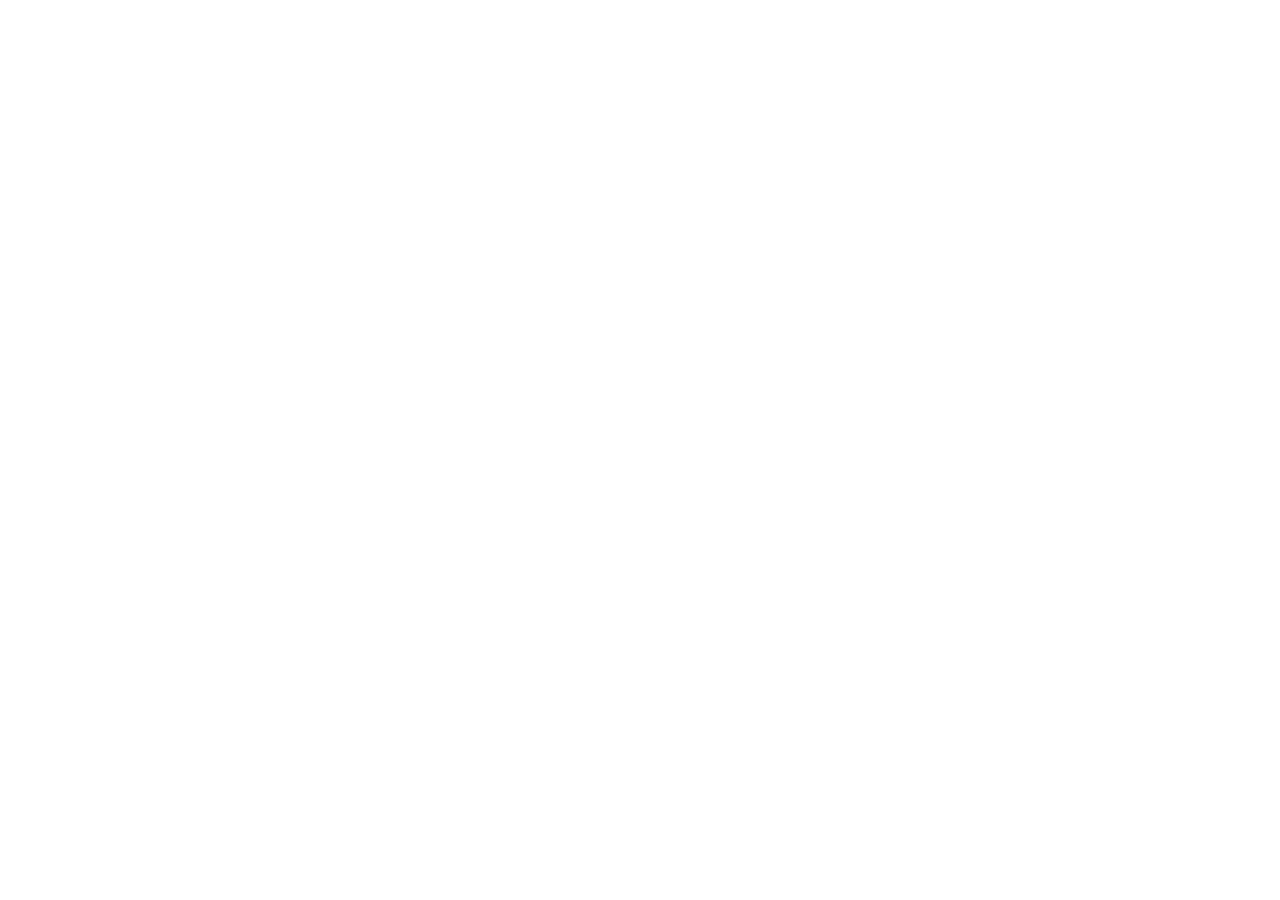
==== index.html @ 132ae0db "Add files via upload" ====
<!doctype html>
<html lang="en">
  <head>
    <meta charset="UTF-8" />
    <meta name="viewport" content="width=device-width, initial-scale=1.0" />

    <title>SSBT Arts, Commerce & Science College</title>

    <link
      rel="stylesheet"
      href="https://cdnjs.cloudflare.com/ajax/libs/font-awesome/6.5.2/css/all.min.css"
    />
  </head>

  <body>
    <div id="root"></div>

    <script type="module" src="/src/main.jsx"></script>
  </body>
</html>
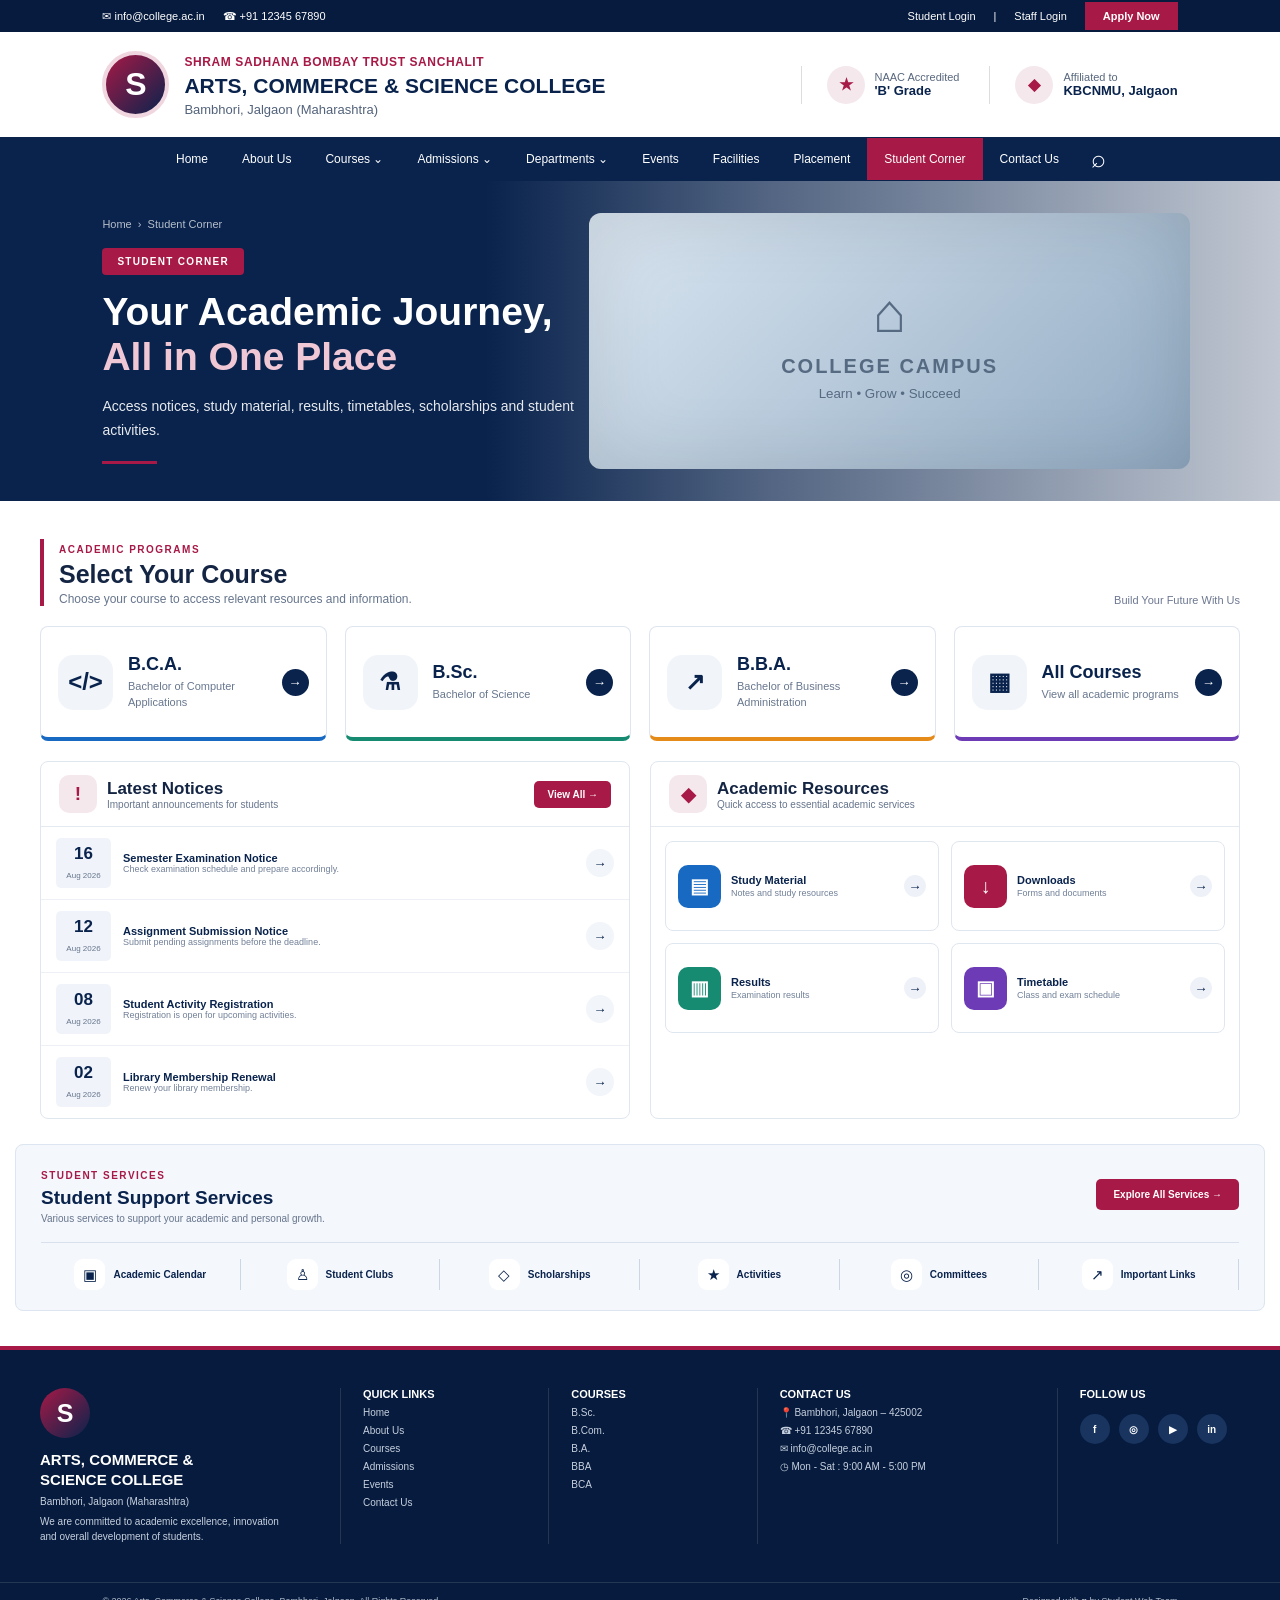
==== commit c2b802a0: "my college website code" ====
--- a/index.html
+++ b/index.html
@@ -1,20 +1,687 @@
-<!doctype html>
+<!DOCTYPE html>
 <html lang="en">
-  <head>
-    <meta charset="UTF-8" />
-    <meta name="viewport" content="width=device-width, initial-scale=1.0" />
-
-    <title>SSBT Arts, Commerce & Science College</title>
-
-    <link
-      rel="stylesheet"
-      href="https://cdnjs.cloudflare.com/ajax/libs/font-awesome/6.5.2/css/all.min.css"
-    />
-  </head>
-
-  <body>
-    <div id="root"></div>
-
-    <script type="module" src="/src/main.jsx"></script>
-  </body>
+
+<head>
+    <meta charset="UTF-8">
+    <meta name="viewport" content="width=device-width, initial-scale=1.0">
+
+    <title>Student Corner | Arts, Commerce & Science College</title>
+
+    <link rel="stylesheet" href="assets/css/style.css">
+</head>
+
+<body>
+
+    <!-- TOP BAR -->
+    <div class="top-bar">
+        <div class="top-left">
+            <span>✉ info@college.ac.in</span>
+            <span>☎ +91 12345 67890</span>
+        </div>
+
+        <div class="top-right">
+            <a href="#" onclick="openModal('Student Login')">Student Login</a>
+            <span>|</span>
+            <a href="#" onclick="openModal('Staff Login')">Staff Login</a>
+            <a href="#" class="apply-btn" onclick="openModal('Admission Enquiry')">Apply Now</a>
+        </div>
+    </div>
+
+
+    <!-- COLLEGE HEADER -->
+    <header class="college-header">
+
+        <div class="college-brand">
+
+            <div class="college-logo">
+                <div class="logo-symbol">S</div>
+            </div>
+
+            <div class="college-name">
+                <small>SHRAM SADHANA BOMBAY TRUST SANCHALIT</small>
+
+                <h1>ARTS, COMMERCE & SCIENCE COLLEGE</h1>
+
+                <p>Bambhori, Jalgaon (Maharashtra)</p>
+            </div>
+
+        </div>
+
+        <div class="college-info">
+
+            <div class="info-item">
+                <span class="info-icon">★</span>
+                <div>
+                    <small>NAAC Accredited</small>
+                    <strong>'B' Grade</strong>
+                </div>
+            </div>
+
+            <div class="info-item">
+                <span class="info-icon">◆</span>
+                <div>
+                    <small>Affiliated to</small>
+                    <strong>KBCNMU, Jalgaon</strong>
+                </div>
+            </div>
+
+        </div>
+    </header>
+
+
+    <!-- NAVIGATION -->
+    <nav class="main-nav">
+
+        <div class="nav-container">
+
+            <a href="#home">Home</a>
+            <a href="#">About Us</a>
+            <a href="#courses">Courses <span>⌄</span></a>
+            <a href="#">Admissions <span>⌄</span></a>
+            <a href="#">Departments <span>⌄</span></a>
+            <a href="#">Events</a>
+            <a href="#">Facilities</a>
+            <a href="#">Placement</a>
+            <a href="#studentCorner" class="active">Student Corner</a>
+            <a href="#">Contact Us</a>
+
+            <button class="search-btn" onclick="openSearch()" aria-label="Search">
+                ⌕
+            </button>
+
+        </div>
+    </nav>
+
+
+    <!-- HERO -->
+    <section class="hero" id="home">
+
+        <div class="hero-content">
+
+            <div class="breadcrumb">
+                Home &nbsp;›&nbsp; Student Corner
+            </div>
+
+            <span class="hero-label">
+                STUDENT CORNER
+            </span>
+
+            <h2>
+                Your Academic Journey,
+                <strong>All in One Place</strong>
+            </h2>
+
+            <p>
+                Access notices, study material, results, timetables, scholarships and student activities.
+            </p>
+
+            <div class="hero-line"></div>
+
+        </div>
+
+        <div class="hero-campus">
+            <div class="campus-content">
+                <span class="campus-icon">⌂</span>
+                <strong>COLLEGE CAMPUS</strong>
+                <small>Learn • Grow • Succeed</small>
+            </div>
+        </div>
+
+    </section>
+
+
+    <!-- MAIN -->
+    <main id="studentCorner">
+
+
+        <!-- COURSES -->
+        <section class="course-section" id="courses">
+
+            <div class="section-heading">
+
+                <div>
+                    <span>ACADEMIC PROGRAMS</span>
+
+                    <h2>Select Your Course</h2>
+
+                    <p>
+                        Choose your course to access relevant resources and information.
+                    </p>
+                </div>
+
+                <div class="heading-note">
+                    Build Your Future With Us
+                </div>
+
+            </div>
+
+
+            <div class="course-grid">
+
+                <button class="course-card bca" onclick="selectCourse('BCA')">
+
+                    <div class="course-icon">
+                        <span>&lt;/&gt;</span>
+                    </div>
+
+                    <div class="course-text">
+                        <h3>B.C.A.</h3>
+                        <p>Bachelor of Computer Applications</p>
+                    </div>
+
+                    <span class="arrow">→</span>
+
+                </button>
+
+
+                <button class="course-card bsc" onclick="selectCourse('BSC')">
+
+                    <div class="course-icon">
+                        <span>⚗</span>
+                    </div>
+
+                    <div class="course-text">
+                        <h3>B.Sc.</h3>
+                        <p>Bachelor of Science</p>
+                    </div>
+
+                    <span class="arrow">→</span>
+
+                </button>
+
+
+                <button class="course-card bba" onclick="selectCourse('BBA')">
+
+                    <div class="course-icon">
+                        <span>↗</span>
+                    </div>
+
+                    <div class="course-text">
+                        <h3>B.B.A.</h3>
+                        <p>Bachelor of Business Administration</p>
+                    </div>
+
+                    <span class="arrow">→</span>
+
+                </button>
+
+
+                <button class="course-card all" onclick="selectCourse('ALL')">
+
+                    <div class="course-icon">
+                        <span>▦</span>
+                    </div>
+
+                    <div class="course-text">
+                        <h3>All Courses</h3>
+                        <p>View all academic programs</p>
+                    </div>
+
+                    <span class="arrow">→</span>
+
+                </button>
+
+            </div>
+
+        </section>
+
+
+        <!-- COURSE RESULT -->
+        <section class="course-result" id="courseResult">
+
+            <div class="result-inner">
+
+                <div class="result-icon">
+                    ✓
+                </div>
+
+                <div>
+                    <span>STUDENT RESOURCES</span>
+
+                    <h2 id="courseResultTitle">
+                        Select a course to view resources
+                    </h2>
+
+                    <p id="courseResultText">
+                        Notices, study material, downloads, results and timetable will appear here.
+                    </p>
+                </div>
+
+            </div>
+
+        </section>
+
+
+        <!-- RESOURCE AREA -->
+        <section class="resource-area">
+
+
+            <!-- NOTICES -->
+            <div class="notices-box">
+
+                <div class="box-header">
+
+                    <div class="box-title">
+
+                        <span class="title-icon">!</span>
+
+                        <div>
+                            <h2>Latest Notices</h2>
+                            <p>Important announcements for students</p>
+                        </div>
+
+                    </div>
+
+                    <button onclick="showAllNotices()">
+                        View All →
+                    </button>
+
+                </div>
+
+
+                <div class="notice-list">
+
+                    <div class="notice">
+
+                        <div class="notice-date">
+                            <strong>16</strong>
+                            <span>Aug 2026</span>
+                        </div>
+
+                        <div class="notice-content">
+                            <h3>Semester Examination Notice</h3>
+                            <p>Check examination schedule and prepare accordingly.</p>
+                        </div>
+
+                        <button onclick="viewNotice('Semester Examination Notice')">
+                            →
+                        </button>
+
+                    </div>
+
+
+                    <div class="notice">
+
+                        <div class="notice-date">
+                            <strong>12</strong>
+                            <span>Aug 2026</span>
+                        </div>
+
+                        <div class="notice-content">
+                            <h3>Assignment Submission Notice</h3>
+                            <p>Submit pending assignments before the deadline.</p>
+                        </div>
+
+                        <button onclick="viewNotice('Assignment Submission Notice')">
+                            →
+                        </button>
+
+                    </div>
+
+
+                    <div class="notice">
+
+                        <div class="notice-date">
+                            <strong>08</strong>
+                            <span>Aug 2026</span>
+                        </div>
+
+                        <div class="notice-content">
+                            <h3>Student Activity Registration</h3>
+                            <p>Registration is open for upcoming activities.</p>
+                        </div>
+
+                        <button onclick="viewNotice('Student Activity Registration')">
+                            →
+                        </button>
+
+                    </div>
+
+
+                    <div class="notice">
+
+                        <div class="notice-date">
+                            <strong>02</strong>
+                            <span>Aug 2026</span>
+                        </div>
+
+                        <div class="notice-content">
+                            <h3>Library Membership Renewal</h3>
+                            <p>Renew your library membership.</p>
+                        </div>
+
+                        <button onclick="viewNotice('Library Membership Renewal')">
+                            →
+                        </button>
+
+                    </div>
+
+                </div>
+
+            </div>
+
+
+            <!-- ACADEMIC RESOURCES -->
+            <div class="academic-box">
+
+                <div class="box-header">
+
+                    <div class="box-title">
+
+                        <span class="title-icon">◆</span>
+
+                        <div>
+                            <h2>Academic Resources</h2>
+                            <p>Quick access to essential academic services</p>
+                        </div>
+
+                    </div>
+
+                </div>
+
+
+                <div class="resource-grid">
+
+                    <button class="resource-card study" onclick="openResource('study')">
+
+                        <span class="resource-icon">▤</span>
+
+                        <div>
+                            <h3>Study Material</h3>
+                            <p>Notes and study resources</p>
+                        </div>
+
+                        <span class="resource-arrow">→</span>
+
+                    </button>
+
+
+                    <button class="resource-card download" onclick="openResource('downloads')">
+
+                        <span class="resource-icon">↓</span>
+
+                        <div>
+                            <h3>Downloads</h3>
+                            <p>Forms and documents</p>
+                        </div>
+
+                        <span class="resource-arrow">→</span>
+
+                    </button>
+
+
+                    <button class="resource-card result" onclick="openResource('results')">
+
+                        <span class="resource-icon">▥</span>
+
+                        <div>
+                            <h3>Results</h3>
+                            <p>Examination results</p>
+                        </div>
+
+                        <span class="resource-arrow">→</span>
+
+                    </button>
+
+
+                    <button class="resource-card timetable" onclick="openResource('timetable')">
+
+                        <span class="resource-icon">▣</span>
+
+                        <div>
+                            <h3>Timetable</h3>
+                            <p>Class and exam schedule</p>
+                        </div>
+
+                        <span class="resource-arrow">→</span>
+
+                    </button>
+
+                </div>
+
+            </div>
+
+        </section>
+
+
+        <!-- DYNAMIC PANEL -->
+        <section class="dynamic-section" id="dynamicSection">
+
+            <div id="dynamicContent">
+
+                <div class="dynamic-empty">
+                    <div>▣</div>
+                    <h2>Student Resource Center</h2>
+                    <p>
+                        Select a course or academic resource to view detailed information.
+                    </p>
+                </div>
+
+            </div>
+
+        </section>
+
+
+        <!-- SUPPORT -->
+        <section class="support-section">
+
+            <div class="support-header">
+
+                <div>
+                    <span>STUDENT SERVICES</span>
+
+                    <h2>Student Support Services</h2>
+
+                    <p>
+                        Various services to support your academic and personal growth.
+                    </p>
+                </div>
+
+                <button onclick="showServices()">
+                    Explore All Services →
+                </button>
+
+            </div>
+
+
+            <div class="support-grid">
+
+                <button onclick="openService('calendar')">
+                    <span>▣</span>
+                    <strong>Academic Calendar</strong>
+                </button>
+
+                <button onclick="openService('clubs')">
+                    <span>♙</span>
+                    <strong>Student Clubs</strong>
+                </button>
+
+                <button onclick="openService('scholarship')">
+                    <span>◇</span>
+                    <strong>Scholarships</strong>
+                </button>
+
+                <button onclick="openService('activities')">
+                    <span>★</span>
+                    <strong>Activities</strong>
+                </button>
+
+                <button onclick="openService('committees')">
+                    <span>◎</span>
+                    <strong>Committees</strong>
+                </button>
+
+                <button onclick="openService('links')">
+                    <span>↗</span>
+                    <strong>Important Links</strong>
+                </button>
+
+            </div>
+
+        </section>
+
+    </main>
+
+
+    <!-- FOOTER -->
+    <footer class="footer">
+
+        <div class="footer-main">
+
+            <div class="footer-col college-footer">
+
+                <div class="footer-logo">S</div>
+
+                <h2>
+                    ARTS, COMMERCE &<br> SCIENCE COLLEGE
+                </h2>
+
+                <p>Bambhori, Jalgaon (Maharashtra)</p>
+
+                <p class="footer-description">
+                    We are committed to academic excellence, innovation and overall development of students.
+                </p>
+
+            </div>
+
+
+            <div class="footer-col">
+
+                <h3>QUICK LINKS</h3>
+
+                <a href="#">Home</a>
+                <a href="#">About Us</a>
+                <a href="#courses">Courses</a>
+                <a href="#">Admissions</a>
+                <a href="#">Events</a>
+                <a href="#">Contact Us</a>
+
+            </div>
+
+
+            <div class="footer-col">
+
+                <h3>COURSES</h3>
+
+                <a href="#">B.Sc.</a>
+                <a href="#">B.Com.</a>
+                <a href="#">B.A.</a>
+                <a href="#">BBA</a>
+                <a href="#">BCA</a>
+
+            </div>
+
+
+            <div class="footer-col">
+
+                <h3>CONTACT US</h3>
+
+                <p>📍 Bambhori, Jalgaon – 425002</p>
+                <p>☎ +91 12345 67890</p>
+                <p>✉ info@college.ac.in</p>
+                <p>◷ Mon - Sat : 9:00 AM - 5:00 PM</p>
+
+            </div>
+
+
+            <div class="footer-col">
+
+                <h3>FOLLOW US</h3>
+
+                <div class="social-icons">
+                    <a href="#">f</a>
+                    <a href="#">◎</a>
+                    <a href="#">▶</a>
+                    <a href="#">in</a>
+                </div>
+
+            </div>
+
+        </div>
+
+
+        <div class="footer-bottom">
+
+            <span>
+                © 2026 Arts, Commerce & Science College,
+                Bambhori, Jalgaon. All Rights Reserved.
+            </span>
+
+            <span>
+                Designed with ♥ by Student Web Team
+            </span>
+
+        </div>
+
+    </footer>
+
+
+    <!-- BACK TO TOP -->
+    <button id="backToTop" onclick="goTop()">↑</button>
+
+
+    <!-- MODAL -->
+    <div id="modalOverlay" class="modal-overlay">
+
+        <div class="professional-modal">
+
+            <button class="modal-close" onclick="closeModal()">×</button>
+
+            <div class="modal-icon-large" id="modalIcon">◆</div>
+
+            <span class="modal-label">STUDENT CORNER</span>
+
+            <h2 id="modalTitle">Information</h2>
+
+            <p id="modalText">
+                Information will appear here.
+            </p>
+
+            <div class="modal-divider"></div>
+
+            <div id="modalExtra"></div>
+
+            <button class="modal-primary" onclick="closeModal()">
+                Close
+            </button>
+
+        </div>
+
+    </div>
+
+
+    <!-- SEARCH MODAL -->
+    <div id="searchOverlay" class="modal-overlay">
+
+        <div class="professional-modal search-modal">
+
+            <button class="modal-close" onclick="closeSearch()">×</button>
+
+            <div class="modal-icon-large">⌕</div>
+
+            <span class="modal-label">SEARCH</span>
+
+            <h2>Search Student Corner</h2>
+
+            <div class="global-search-box">
+
+                <input type="text" id="searchInput" placeholder="Search notices, results, timetable..." onkeyup="performSearch()">
+
+            </div>
+
+            <div id="searchResults" class="search-results">
+                <div class="search-hint">
+                    Type something to search.
+                </div>
+            </div>
+
+        </div>
+
+    </div>
+
+
+    <script src="assets/js/script.js"></script>
+
+</body>
+
 </html>
--- a/assets/css/style.css
+++ b/assets/css/style.css
@@ -0,0 +1,1312 @@
+* {
+    margin: 0;
+    padding: 0;
+    box-sizing: border-box;
+}
+
+html {
+    scroll-behavior: smooth;
+}
+
+body {
+    font-family: Arial, Helvetica, sans-serif;
+    background: #ffffff;
+    color: #142544;
+}
+
+button,
+a,
+input {
+    font-family: inherit;
+}
+
+button {
+    cursor: pointer;
+}
+
+a {
+    text-decoration: none;
+}
+
+:root {
+    --navy: #09234d;
+    --dark-navy: #061b3d;
+    --maroon: #a71946;
+    --maroon-dark: #8d123b;
+    --blue: #1769c2;
+    --green: #168b72;
+    --orange: #e48b19;
+    --purple: #6c3bb5;
+    --light-bg: #f6f8fc;
+    --border: #dfe5ef;
+    --text: #142544;
+    --muted: #66758c;
+}
+
+
+/* TOP BAR */
+
+.top-bar {
+    height: 32px;
+    background: var(--dark-navy);
+    color: white;
+    padding: 0 8%;
+    display: flex;
+    align-items: center;
+    justify-content: space-between;
+    font-size: 11px;
+}
+
+.top-left,
+.top-right {
+    display: flex;
+    align-items: center;
+    gap: 18px;
+}
+
+.top-bar a {
+    color: white;
+}
+
+.apply-btn {
+    background: var(--maroon);
+    padding: 8px 18px;
+    font-weight: bold;
+}
+
+
+/* HEADER */
+
+.college-header {
+    min-height: 105px;
+    padding: 15px 8%;
+    display: flex;
+    align-items: center;
+    justify-content: space-between;
+    background: white;
+}
+
+.college-brand {
+    display: flex;
+    align-items: center;
+    gap: 15px;
+}
+
+.college-logo,
+.footer-logo {
+    display: flex;
+    align-items: center;
+    justify-content: center;
+    font-weight: 900;
+    color: white;
+    background: linear-gradient(135deg, var(--maroon), var(--navy));
+}
+
+.college-logo {
+    width: 67px;
+    height: 67px;
+    border-radius: 50%;
+    border: 4px solid #f0d6df;
+}
+
+.logo-symbol {
+    font-size: 32px;
+}
+
+.college-name small {
+    color: var(--maroon);
+    font-size: 12px;
+    font-weight: 700;
+    letter-spacing: .6px;
+}
+
+.college-name h1 {
+    color: var(--navy);
+    font-size: 21px;
+    margin: 4px 0;
+}
+
+.college-name p {
+    color: #52627a;
+    font-size: 13px;
+}
+
+.college-info {
+    display: flex;
+    gap: 30px;
+}
+
+.info-item {
+    display: flex;
+    align-items: center;
+    gap: 10px;
+    padding-left: 25px;
+    border-left: 1px solid #ddd;
+}
+
+.info-icon {
+    width: 38px;
+    height: 38px;
+    border-radius: 50%;
+    background: #f4e8ed;
+    color: var(--maroon);
+    display: flex;
+    align-items: center;
+    justify-content: center;
+    font-weight: bold;
+}
+
+.info-item small {
+    display: block;
+    color: #58677d;
+    font-size: 11px;
+}
+
+.info-item strong {
+    display: block;
+    color: var(--navy);
+    font-size: 13px;
+}
+
+
+/* NAV */
+
+.main-nav {
+    background: var(--navy);
+    min-height: 44px;
+}
+
+.nav-container {
+    max-width: 1250px;
+    margin: auto;
+    display: flex;
+    align-items: center;
+    justify-content: center;
+}
+
+.nav-container a {
+    color: white;
+    padding: 14px 17px;
+    font-size: 12px;
+    transition: .25s;
+}
+
+.nav-container a:hover {
+    background: rgba(255, 255, 255, .1);
+}
+
+.nav-container a.active {
+    background: var(--maroon);
+}
+
+.search-btn {
+    background: transparent;
+    border: none;
+    color: white;
+    font-size: 25px;
+    padding: 7px 15px;
+}
+
+
+/* HERO */
+
+.hero {
+    min-height: 320px;
+    position: relative;
+    background: linear-gradient(90deg, #09234d 0%, #09234d 38%, rgba(9, 35, 77, .7) 60%, rgba(9, 35, 77, .25) 100%);
+    display: flex;
+    align-items: center;
+    overflow: hidden;
+}
+
+.hero-content {
+    position: relative;
+    z-index: 2;
+    margin-left: 8%;
+    max-width: 540px;
+    color: white;
+}
+
+.breadcrumb {
+    font-size: 11px;
+    opacity: .7;
+    margin-bottom: 18px;
+}
+
+.hero-label {
+    display: inline-block;
+    background: var(--maroon);
+    padding: 8px 15px;
+    border-radius: 4px;
+    font-size: 10px;
+    letter-spacing: 1.3px;
+    font-weight: bold;
+}
+
+.hero h2 {
+    margin-top: 15px;
+    font-size: 39px;
+    line-height: 1.15;
+}
+
+.hero h2 strong {
+    display: block;
+    color: #f0c7d4;
+}
+
+.hero p {
+    margin-top: 15px;
+    max-width: 480px;
+    font-size: 14px;
+    line-height: 1.7;
+    opacity: .9;
+}
+
+.hero-line {
+    width: 55px;
+    height: 3px;
+    background: var(--maroon);
+    margin-top: 18px;
+}
+
+.hero-campus {
+    position: absolute;
+    right: 7%;
+    top: 10%;
+    width: 47%;
+    height: 80%;
+    border-radius: 12px;
+    background: linear-gradient(135deg, #dbe7f2, #91aac2);
+    display: flex;
+    align-items: center;
+    justify-content: center;
+    box-shadow: inset 0 0 80px rgba(0, 0, 0, .12);
+}
+
+.campus-content {
+    text-align: center;
+    color: #566a81;
+}
+
+.campus-icon {
+    display: block;
+    font-size: 55px;
+    margin-bottom: 10px;
+}
+
+.campus-content strong {
+    display: block;
+    letter-spacing: 2px;
+    font-size: 20px;
+}
+
+.campus-content small {
+    display: block;
+    margin-top: 8px;
+}
+
+
+/* SECTIONS */
+
+.course-section,
+.resource-area,
+.dynamic-section,
+.support-section {
+    max-width: 1250px;
+    margin-left: auto;
+    margin-right: auto;
+}
+
+.course-section {
+    padding: 38px 25px 20px;
+}
+
+.section-heading {
+    display: flex;
+    align-items: end;
+    justify-content: space-between;
+    margin-bottom: 20px;
+    border-left: 4px solid var(--maroon);
+    padding-left: 15px;
+}
+
+.section-heading span,
+.support-header span,
+.modal-label {
+    color: var(--maroon);
+    font-size: 10px;
+    letter-spacing: 1.5px;
+    font-weight: bold;
+}
+
+.section-heading h2 {
+    font-size: 25px;
+    margin: 3px 0;
+}
+
+.section-heading p {
+    color: var(--muted);
+    font-size: 12px;
+}
+
+.heading-note {
+    color: #6c7790;
+    font-size: 11px;
+}
+
+
+/* COURSES */
+
+.course-grid {
+    display: grid;
+    grid-template-columns: repeat(4, 1fr);
+    gap: 18px;
+}
+
+.course-card {
+    min-height: 115px;
+    background: white;
+    border: 1px solid var(--border);
+    border-bottom: 4px solid;
+    border-radius: 8px;
+    padding: 17px;
+    display: flex;
+    align-items: center;
+    gap: 15px;
+    text-align: left;
+    transition: .3s;
+    position: relative;
+    overflow: hidden;
+}
+
+.course-card:hover {
+    transform: translateY(-5px);
+    box-shadow: 0 12px 28px rgba(15, 38, 75, .12);
+}
+
+.course-card.selected {
+    transform: translateY(-5px);
+    box-shadow: 0 15px 35px rgba(15, 38, 75, .18);
+}
+
+.course-card.selected::after {
+    content: "✓ Selected";
+    position: absolute;
+    top: 10px;
+    right: 10px;
+    background: var(--navy);
+    color: white;
+    padding: 5px 8px;
+    border-radius: 15px;
+    font-size: 9px;
+    font-weight: bold;
+}
+
+.course-card.bca {
+    border-bottom-color: var(--blue);
+}
+
+.course-card.bsc {
+    border-bottom-color: var(--green);
+}
+
+.course-card.bba {
+    border-bottom-color: var(--orange);
+}
+
+.course-card.all {
+    border-bottom-color: var(--purple);
+}
+
+.course-icon {
+    min-width: 55px;
+    width: 55px;
+    height: 55px;
+    border-radius: 15px;
+    display: flex;
+    align-items: center;
+    justify-content: center;
+    background: #f1f5fa;
+    color: var(--navy);
+    font-size: 24px;
+    font-weight: 900;
+}
+
+.course-text {
+    flex: 1;
+}
+
+.course-text h3 {
+    font-size: 18px;
+    color: var(--navy);
+    margin-bottom: 4px;
+}
+
+.course-text p {
+    color: #68778e;
+    font-size: 11px;
+    line-height: 1.4;
+}
+
+.arrow,
+.resource-arrow {
+    width: 27px;
+    height: 27px;
+    border-radius: 50%;
+    background: var(--navy);
+    color: white;
+    display: flex;
+    align-items: center;
+    justify-content: center;
+}
+
+
+/* COURSE RESULT */
+
+.course-result {
+    max-width: 1250px;
+    margin: 10px auto 25px;
+    padding: 0 25px;
+    display: none;
+}
+
+.course-result.show {
+    display: block;
+}
+
+.result-inner {
+    background: #f1f5fb;
+    border: 1px solid #dbe4f0;
+    border-radius: 8px;
+    padding: 20px;
+    display: flex;
+    align-items: center;
+    gap: 15px;
+    animation: fadeUp .4s ease;
+}
+
+.result-icon {
+    width: 50px;
+    height: 50px;
+    background: var(--maroon);
+    color: white;
+    border-radius: 14px;
+    display: flex;
+    align-items: center;
+    justify-content: center;
+    font-size: 23px;
+    font-weight: bold;
+}
+
+.result-inner span {
+    color: var(--maroon);
+    font-size: 9px;
+    font-weight: bold;
+    letter-spacing: 1px;
+}
+
+.result-inner h2 {
+    font-size: 18px;
+    margin: 2px 0;
+}
+
+.result-inner p {
+    color: var(--muted);
+    font-size: 12px;
+}
+
+
+/* RESOURCE AREA */
+
+.resource-area {
+    padding: 0 25px 25px;
+    display: grid;
+    grid-template-columns: 1fr 1fr;
+    gap: 20px;
+}
+
+.notices-box,
+.academic-box {
+    border: 1px solid #dfe6f0;
+    border-radius: 8px;
+    background: white;
+    overflow: hidden;
+}
+
+.box-header {
+    min-height: 65px;
+    padding: 13px 18px;
+    border-bottom: 1px solid #e5eaf1;
+    display: flex;
+    align-items: center;
+    justify-content: space-between;
+}
+
+.box-title {
+    display: flex;
+    align-items: center;
+    gap: 10px;
+}
+
+.title-icon {
+    width: 38px;
+    height: 38px;
+    border-radius: 10px;
+    background: #f4e8ed;
+    color: var(--maroon);
+    display: flex;
+    align-items: center;
+    justify-content: center;
+    font-size: 19px;
+    font-weight: bold;
+}
+
+.box-title h2 {
+    font-size: 17px;
+}
+
+.box-title p {
+    color: var(--muted);
+    font-size: 10px;
+}
+
+.box-header>button {
+    border: none;
+    background: var(--maroon);
+    color: white;
+    border-radius: 5px;
+    padding: 8px 13px;
+    font-size: 10px;
+    font-weight: bold;
+}
+
+
+/* NOTICES */
+
+.notice {
+    display: flex;
+    align-items: center;
+    gap: 12px;
+    padding: 11px 15px;
+    border-bottom: 1px solid #edf0f5;
+}
+
+.notice:last-child {
+    border-bottom: none;
+}
+
+.notice-date {
+    min-width: 55px;
+    background: #f0f4fa;
+    border-radius: 5px;
+    padding: 6px;
+    text-align: center;
+}
+
+.notice-date strong {
+    display: block;
+    color: var(--navy);
+    font-size: 17px;
+}
+
+.notice-date span {
+    font-size: 8px;
+    color: var(--muted);
+}
+
+.notice-content {
+    flex: 1;
+}
+
+.notice-content h3 {
+    font-size: 11px;
+    color: var(--navy);
+}
+
+.notice-content p {
+    color: #728098;
+    font-size: 9px;
+    white-space: nowrap;
+    overflow: hidden;
+    text-overflow: ellipsis;
+}
+
+.notice>button {
+    border: none;
+    background: #f2f5f9;
+    color: var(--navy);
+    width: 28px;
+    height: 28px;
+    border-radius: 50%;
+}
+
+
+/* RESOURCE CARDS */
+
+.resource-grid {
+    padding: 14px;
+    display: grid;
+    grid-template-columns: 1fr 1fr;
+    gap: 12px;
+}
+
+.resource-card {
+    min-height: 90px;
+    border: 1px solid #e0e6ef;
+    border-radius: 8px;
+    padding: 12px;
+    display: flex;
+    align-items: center;
+    gap: 10px;
+    background: white;
+    text-align: left;
+    transition: .3s;
+}
+
+.resource-card:hover {
+    transform: translateY(-3px);
+    box-shadow: 0 7px 18px rgba(20, 40, 70, .08);
+}
+
+.resource-icon {
+    width: 43px;
+    height: 43px;
+    border-radius: 10px;
+    display: flex;
+    align-items: center;
+    justify-content: center;
+    color: white;
+    font-size: 20px;
+    font-weight: bold;
+}
+
+.study .resource-icon {
+    background: var(--blue);
+}
+
+.download .resource-icon {
+    background: var(--maroon);
+}
+
+.result .resource-icon {
+    background: var(--green);
+}
+
+.timetable .resource-icon {
+    background: var(--purple);
+}
+
+.resource-card div {
+    flex: 1;
+}
+
+.resource-card h3 {
+    font-size: 11px;
+    color: var(--navy);
+}
+
+.resource-card p {
+    font-size: 9px;
+    color: #718098;
+    margin-top: 2px;
+}
+
+.resource-arrow {
+    width: 22px;
+    height: 22px;
+    background: #eef2f8;
+    color: var(--navy);
+}
+
+
+/* DYNAMIC */
+
+.dynamic-section {
+    display: none;
+    padding: 20px 25px 30px;
+}
+
+.dynamic-section.active {
+    display: block;
+    animation: fadeUp .4s ease;
+}
+
+#dynamicContent {
+    border: 1px solid #dfe5ee;
+    border-radius: 10px;
+    overflow: hidden;
+    background: white;
+}
+
+.dynamic-header {
+    background: var(--navy);
+    color: white;
+    padding: 22px;
+    display: flex;
+    justify-content: space-between;
+    align-items: center;
+}
+
+.dynamic-header h2 {
+    font-size: 21px;
+}
+
+.dynamic-header p {
+    font-size: 11px;
+    opacity: .7;
+    margin-top: 4px;
+}
+
+.close-resource {
+    border: 1px solid rgba(255, 255, 255, .3);
+    background: transparent;
+    color: white;
+    padding: 8px 13px;
+    border-radius: 5px;
+}
+
+.dynamic-body {
+    padding: 22px;
+}
+
+.detail-grid {
+    display: grid;
+    grid-template-columns: repeat(3, 1fr);
+    gap: 15px;
+}
+
+.detail-card {
+    border: 1px solid #e3e8f0;
+    border-radius: 9px;
+    padding: 20px;
+    background: #fafbfd;
+}
+
+.detail-card-icon {
+    width: 45px;
+    height: 45px;
+    display: flex;
+    align-items: center;
+    justify-content: center;
+    border-radius: 10px;
+    background: #eef3fa;
+    color: var(--navy);
+    font-weight: bold;
+    font-size: 20px;
+}
+
+.detail-card h3 {
+    margin: 12px 0 6px;
+    font-size: 14px;
+}
+
+.detail-card p {
+    color: var(--muted);
+    font-size: 11px;
+    line-height: 1.6;
+}
+
+.detail-card button {
+    margin-top: 12px;
+    border: none;
+    background: var(--maroon);
+    color: white;
+    border-radius: 5px;
+    padding: 8px 12px;
+    font-size: 10px;
+}
+
+
+/* SUPPORT */
+
+.support-section {
+    margin-bottom: 35px;
+    padding: 20px 25px;
+    border: 1px solid #dce5f0;
+    border-radius: 8px;
+    background: #f4f7fc;
+}
+
+.support-header {
+    display: flex;
+    align-items: center;
+    justify-content: space-between;
+    margin-bottom: 18px;
+}
+
+.support-header h2 {
+    color: var(--navy);
+    font-size: 19px;
+    margin: 4px 0;
+}
+
+.support-header p {
+    color: var(--muted);
+    font-size: 10px;
+}
+
+.support-header button {
+    background: var(--maroon);
+    color: white;
+    border: none;
+    border-radius: 5px;
+    padding: 10px 17px;
+    font-size: 10px;
+    font-weight: bold;
+}
+
+.support-grid {
+    display: grid;
+    grid-template-columns: repeat(6, 1fr);
+    border-top: 1px solid #d7e0ec;
+    padding-top: 16px;
+}
+
+.support-grid button {
+    border: none;
+    background: transparent;
+    border-right: 1px solid #ccd7e5;
+    color: var(--navy);
+    display: flex;
+    align-items: center;
+    justify-content: center;
+    gap: 8px;
+    font-size: 10px;
+}
+
+3 .support-grid button:last-child {
+    border-right: none;
+}
+
+.support-grid span {
+    width: 31px;
+    height: 31px;
+    border-radius: 9px;
+    background: white;
+    display: flex;
+    align-items: center;
+    justify-content: center;
+    font-size: 15px;
+}
+
+
+/* FOOTER */
+
+.footer {
+    background: var(--dark-navy);
+    color: white;
+    border-top: 4px solid var(--maroon);
+}
+
+.footer-main {
+    max-width: 1250px;
+    margin: auto;
+    padding: 38px 25px;
+    display: grid;
+    grid-template-columns: 1.5fr 1fr 1fr 1.5fr 1fr;
+    gap: 25px;
+}
+
+.footer-col {
+    display: flex;
+    flex-direction: column;
+    gap: 7px;
+    border-left: 1px solid rgba(255, 255, 255, .12);
+    padding-left: 22px;
+}
+
+.college-footer {
+    border-left: none;
+    padding-left: 0;
+}
+
+.footer-logo {
+    width: 50px;
+    height: 50px;
+    border-radius: 50%;
+    font-size: 25px;
+    margin-bottom: 5px;
+}
+
+.footer-col h2 {
+    font-size: 15px;
+    line-height: 1.3;
+}
+
+.footer-col h3 {
+    font-size: 11px;
+}
+
+.footer-col a,
+.footer-col p {
+    color: #c7d0df;
+    font-size: 10px;
+}
+
+.footer-description {
+    max-width: 240px;
+    line-height: 1.5;
+}
+
+.social-icons {
+    display: flex;
+    gap: 9px;
+    margin-top: 7px;
+}
+
+.social-icons a {
+    width: 30px;
+    height: 30px;
+    border-radius: 50%;
+    background: #18345f;
+    color: white;
+    display: flex;
+    align-items: center;
+    justify-content: center;
+    font-weight: bold;
+}
+
+.footer-bottom {
+    border-top: 1px solid rgba(255, 255, 255, .12);
+    padding: 13px 8%;
+    display: flex;
+    justify-content: space-between;
+    color: #aeb9c9;
+    font-size: 9px;
+}
+
+
+/* MODAL */
+
+.modal-overlay {
+    position: fixed;
+    inset: 0;
+    z-index: 99999;
+    display: none;
+    align-items: center;
+    justify-content: center;
+    padding: 20px;
+    background: rgba(5, 18, 42, .75);
+    backdrop-filter: blur(6px);
+}
+
+.modal-overlay.active {
+    display: flex;
+    animation: modalFade .2s ease;
+}
+
+.professional-modal {
+    position: relative;
+    width: min(620px, 100%);
+    max-height: 90vh;
+    overflow-y: auto;
+    padding: 38px;
+    border-radius: 18px;
+    background: white;
+    box-shadow: 0 25px 80px rgba(0, 0, 0, .25);
+    animation: modalUp .3s ease;
+}
+
+.modal-close {
+    position: absolute;
+    top: 15px;
+    right: 15px;
+    width: 36px;
+    height: 36px;
+    border: none;
+    border-radius: 50%;
+    background: #f1f4f8;
+    color: #374151;
+    font-size: 23px;
+}
+
+.modal-close:hover {
+    background: var(--maroon);
+    color: white;
+}
+
+.modal-icon-large {
+    width: 65px;
+    height: 65px;
+    display: flex;
+    align-items: center;
+    justify-content: center;
+    margin-bottom: 18px;
+    border-radius: 15px;
+    background: #f4e8ed;
+    color: var(--maroon);
+    font-size: 27px;
+    font-weight: bold;
+}
+
+.professional-modal h2 {
+    margin: 7px 0 10px;
+    font-size: 27px;
+    color: #111827;
+}
+
+.professional-modal p {
+    color: #66758c;
+    line-height: 1.7;
+    font-size: 13px;
+}
+
+.modal-divider {
+    height: 1px;
+    margin: 20px 0;
+    background: #e5e7eb;
+}
+
+.modal-extra-list {
+    display: grid;
+    gap: 9px;
+}
+
+.modal-extra-item {
+    padding: 12px 14px;
+    background: #f7f9fc;
+    border: 1px solid #e6ebf2;
+    border-radius: 8px;
+    font-size: 12px;
+    color: #374151;
+}
+
+.modal-primary {
+    width: 100%;
+    margin-top: 22px;
+    padding: 12px;
+    border: none;
+    border-radius: 7px;
+    background: var(--navy);
+    color: white;
+    font-weight: bold;
+}
+
+
+/* SEARCH */
+
+.search-modal {
+    width: min(700px, 100%);
+}
+
+.global-search-box {
+    display: flex;
+    margin-top: 20px;
+}
+
+.global-search-box input {
+    width: 100%;
+    padding: 14px 15px;
+    border: 1px solid #d1d5db;
+    border-radius: 8px;
+    outline: none;
+    font-size: 14px;
+}
+
+.global-search-box input:focus {
+    border-color: var(--maroon);
+}
+
+.search-results {
+    margin-top: 15px;
+}
+
+.search-result-item {
+    padding: 13px;
+    border-bottom: 1px solid #e5e7eb;
+}
+
+.search-result-item strong {
+    display: block;
+    font-size: 13px;
+    color: var(--navy);
+}
+
+.search-result-item small {
+    color: var(--muted);
+}
+
+.search-hint,
+.no-search-result {
+    text-align: center;
+    padding: 20px;
+    color: var(--muted);
+}
+
+
+/* BACK TO TOP */
+
+#backToTop {
+    position: fixed;
+    right: 20px;
+    bottom: 20px;
+    width: 42px;
+    height: 42px;
+    border: none;
+    border-radius: 50%;
+    background: var(--maroon);
+    color: white;
+    font-size: 20px;
+    display: none;
+    z-index: 1000;
+    box-shadow: 0 5px 15px rgba(0, 0, 0, .2);
+}
+
+#backToTop.show {
+    display: block;
+}
+
+
+/* ANIMATION */
+
+@keyframes fadeUp {
+    from {
+        opacity: 0;
+        transform: translateY(15px);
+    }
+    to {
+        opacity: 1;
+        transform: translateY(0);
+    }
+}
+
+@keyframes modalFade {
+    from {
+        opacity: 0;
+    }
+    to {
+        opacity: 1;
+    }
+}
+
+@keyframes modalUp {
+    from {
+        opacity: 0;
+        transform: translateY(25px) scale(.97);
+    }
+    to {
+        opacity: 1;
+        transform: translateY(0) scale(1);
+    }
+}
+
+
+/* RESPONSIVE */
+
+@media(max-width:1000px) {
+    .college-info {
+        display: none;
+    }
+    .nav-container {
+        flex-wrap: wrap;
+    }
+    .nav-container a {
+        padding: 11px 10px;
+    }
+    .course-grid {
+        grid-template-columns: repeat(2, 1fr);
+    }
+    .resource-area {
+        grid-template-columns: 1fr;
+    }
+    .support-grid {
+        grid-template-columns: repeat(3, 1fr);
+        gap: 15px;
+    }
+    .support-grid button {
+        border-right: none;
+    }
+    .footer-main {
+        grid-template-columns: repeat(2, 1fr);
+    }
+    .detail-grid {
+        grid-template-columns: repeat(2, 1fr);
+    }
+}
+
+@media(max-width:650px) {
+    .top-bar {
+        padding: 0 4%;
+        justify-content: center;
+    }
+    .top-left span:last-child,
+    .top-right {
+        display: none;
+    }
+    .college-header {
+        padding: 12px 5%;
+    }
+    .college-name h1 {
+        font-size: 15px;
+    }
+    .college-name small {
+        font-size: 8px;
+    }
+    .college-logo {
+        width: 52px;
+        height: 52px;
+    }
+    .main-nav {
+        display: none;
+    }
+    .hero {
+        min-height: 350px;
+    }
+    .hero-campus {
+        display: none;
+    }
+    .hero-content {
+        margin: 0 7%;
+    }
+    .hero h2 {
+        font-size: 31px;
+    }
+    .course-section,
+    .resource-area,
+    .dynamic-section,
+    .support-section {
+        padding-left: 15px;
+        padding-right: 15px;
+    }
+    .section-heading {
+        display: block;
+    }
+    .heading-note {
+        margin-top: 10px;
+    }
+    .course-grid,
+    .resource-grid,
+    .detail-grid {
+        grid-template-columns: 1fr;
+    }
+    .support-header {
+        display: block;
+    }
+    .support-header button {
+        margin-top: 12px;
+    }
+    .support-grid {
+        grid-template-columns: repeat(2, 1fr);
+    }
+    .footer-main {
+        grid-template-columns: 1fr;
+        padding: 30px 20px;
+    }
+    .footer-col {
+        border-left: none;
+        padding-left: 0;
+        border-bottom: 1px solid rgba(255, 255, 255, .1);
+        padding-bottom: 15px;
+    }
+    .footer-bottom {
+        flex-direction: column;
+        gap: 7px;
+        text-align: center;
+    }
+    .professional-modal {
+        padding: 28px 20px;
+    }
+    .professional-modal h2 {
+        font-size: 23px;
+    }
+}
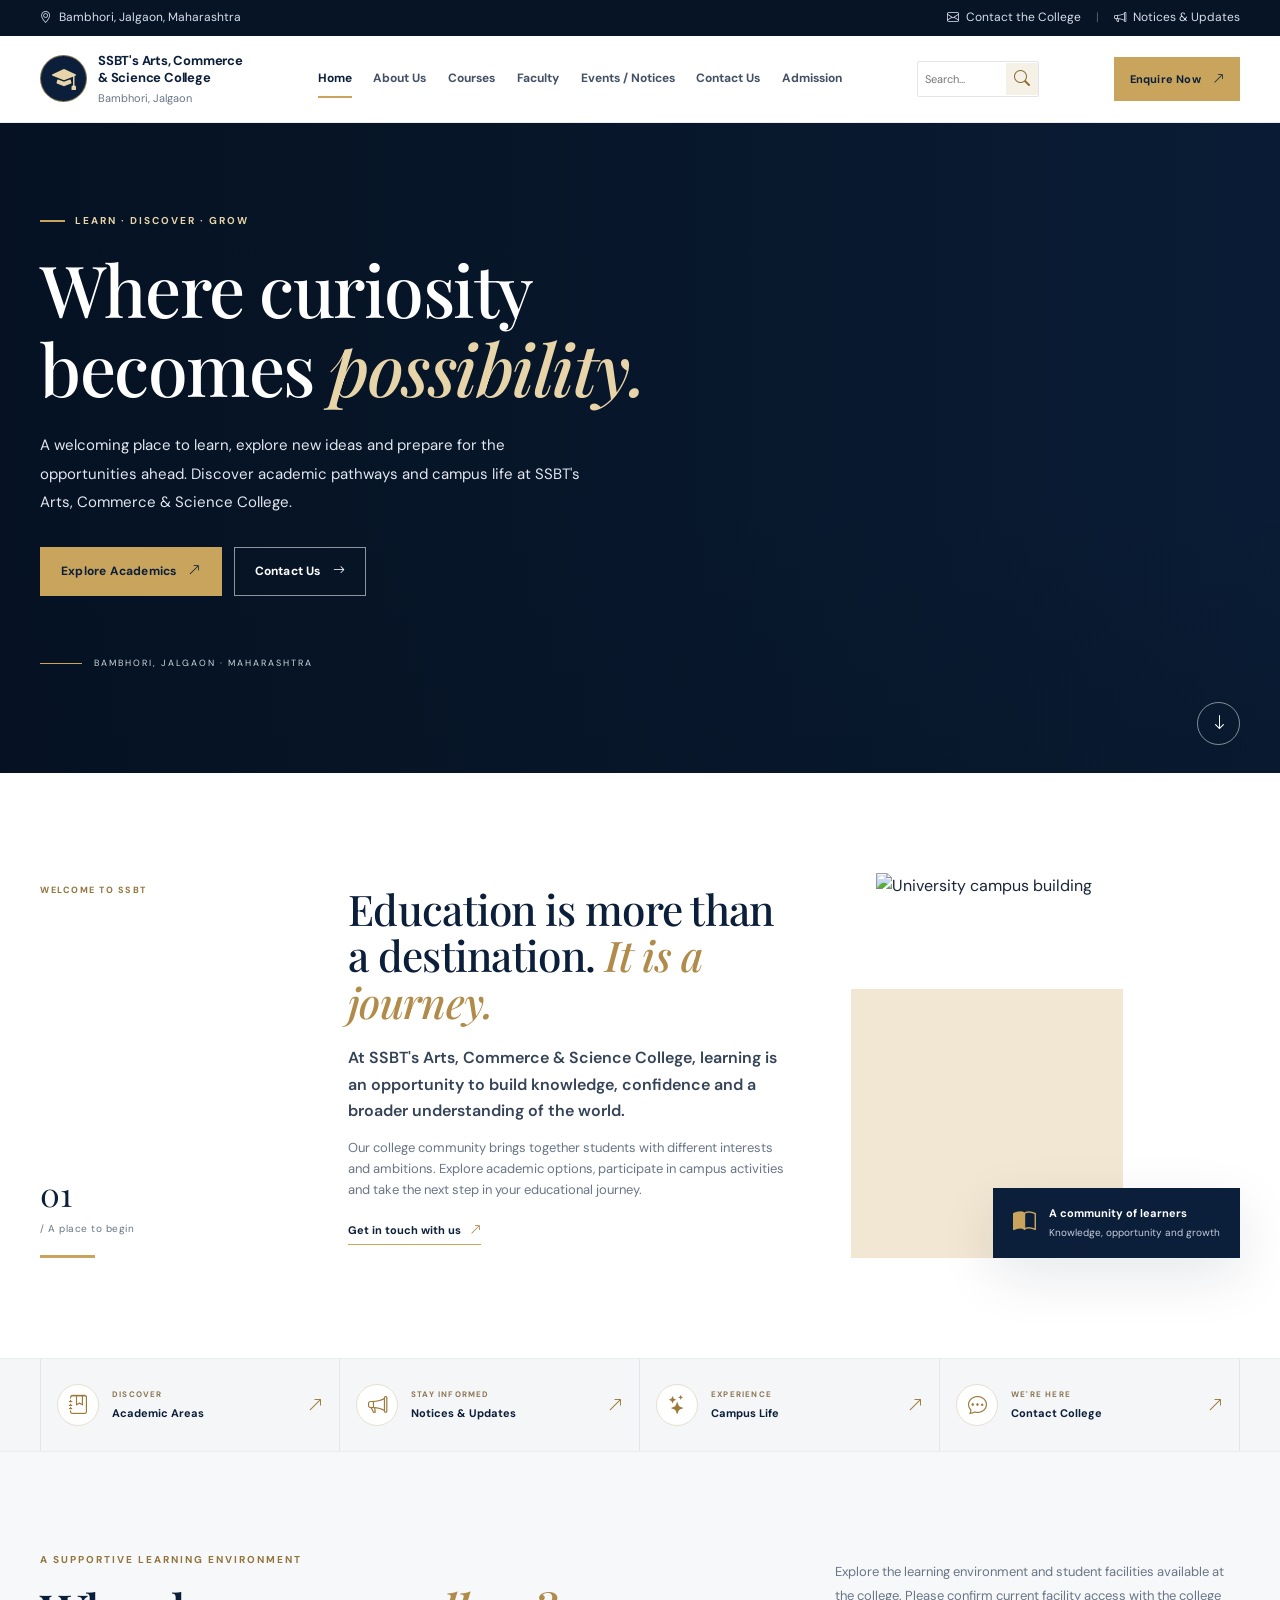
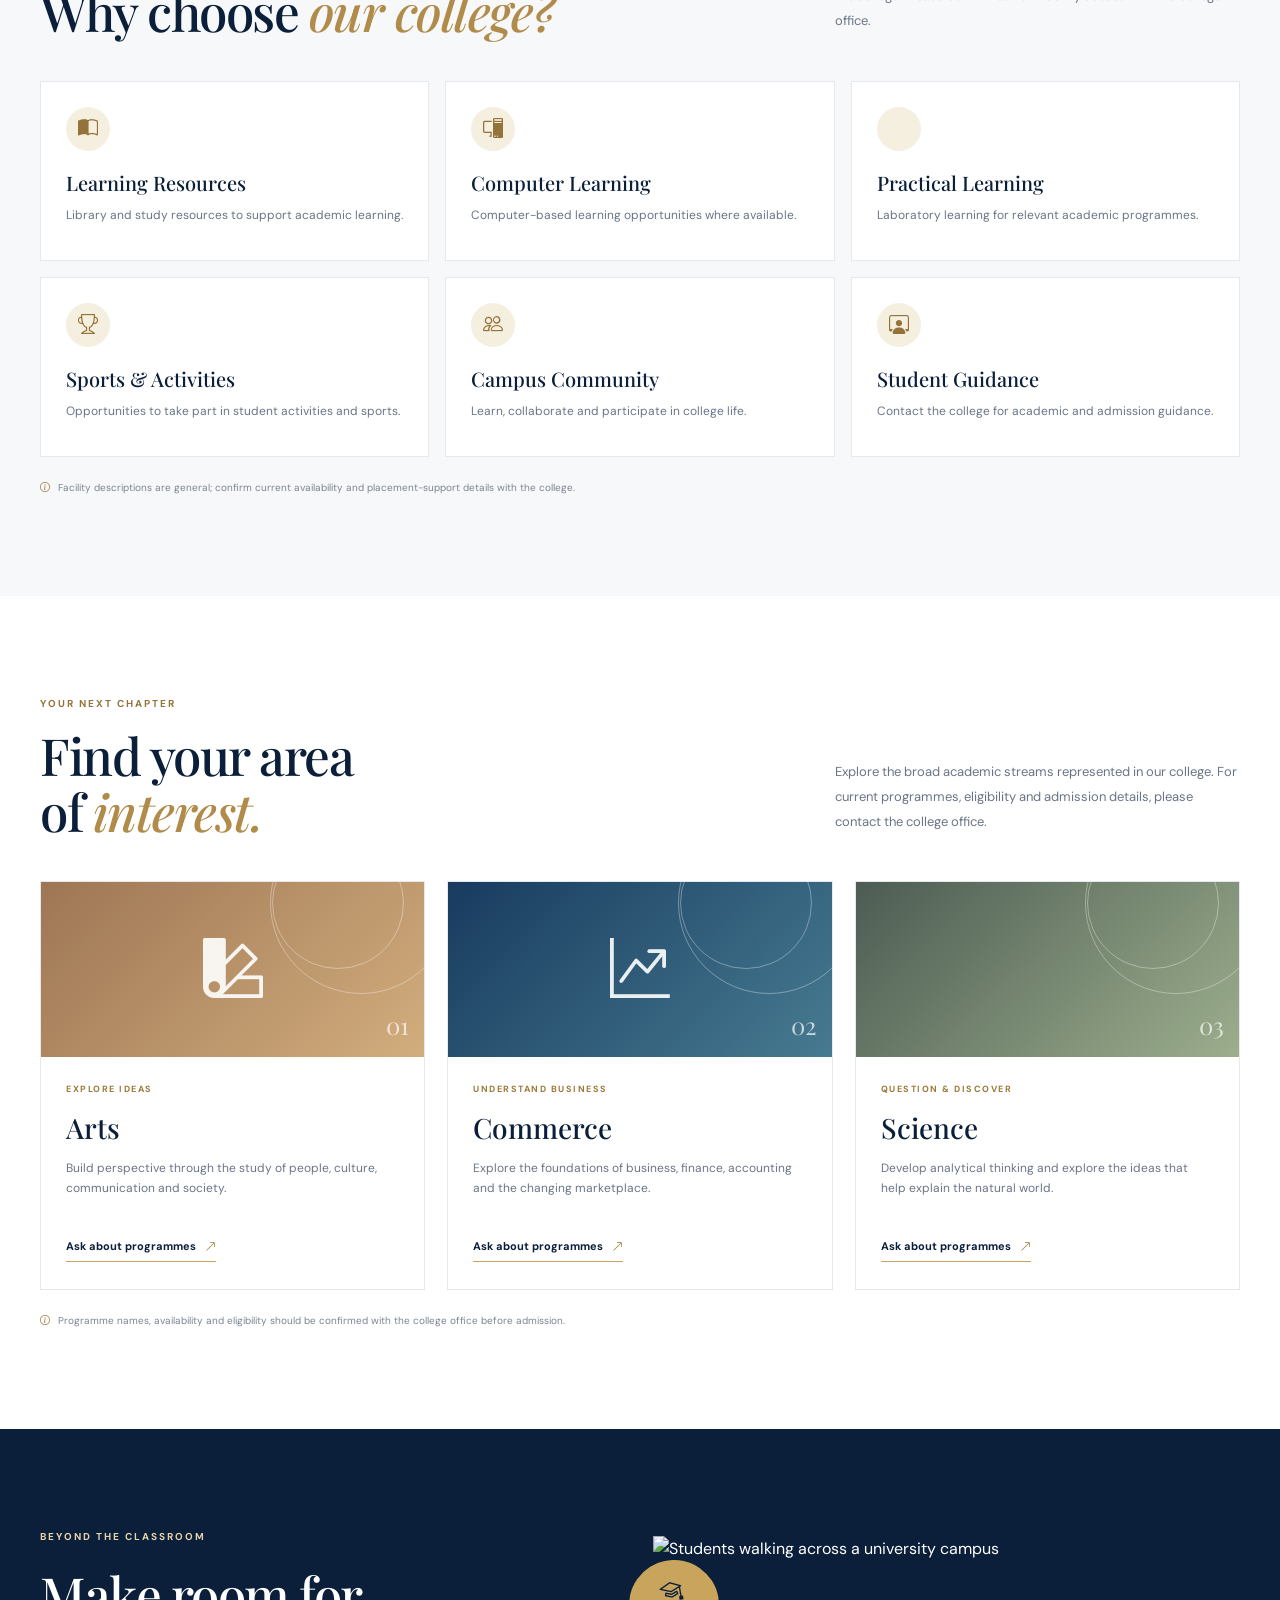
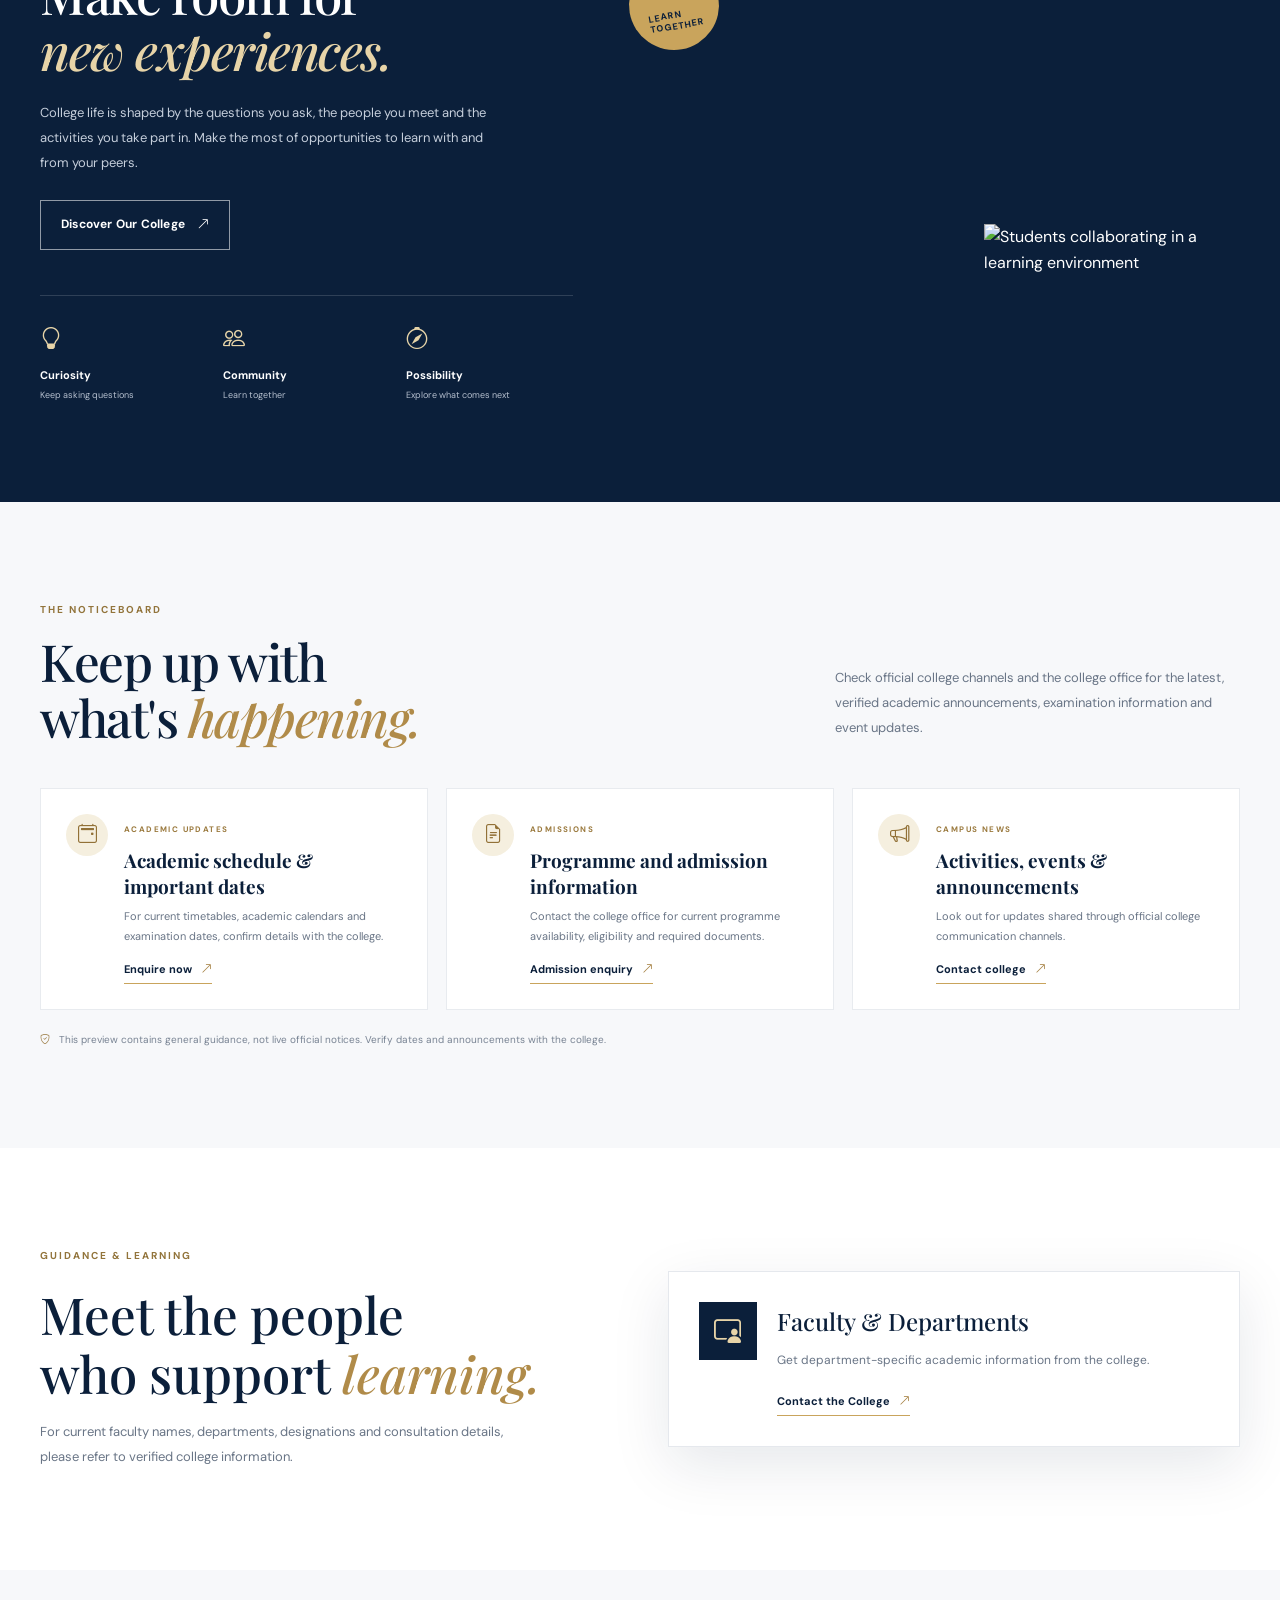
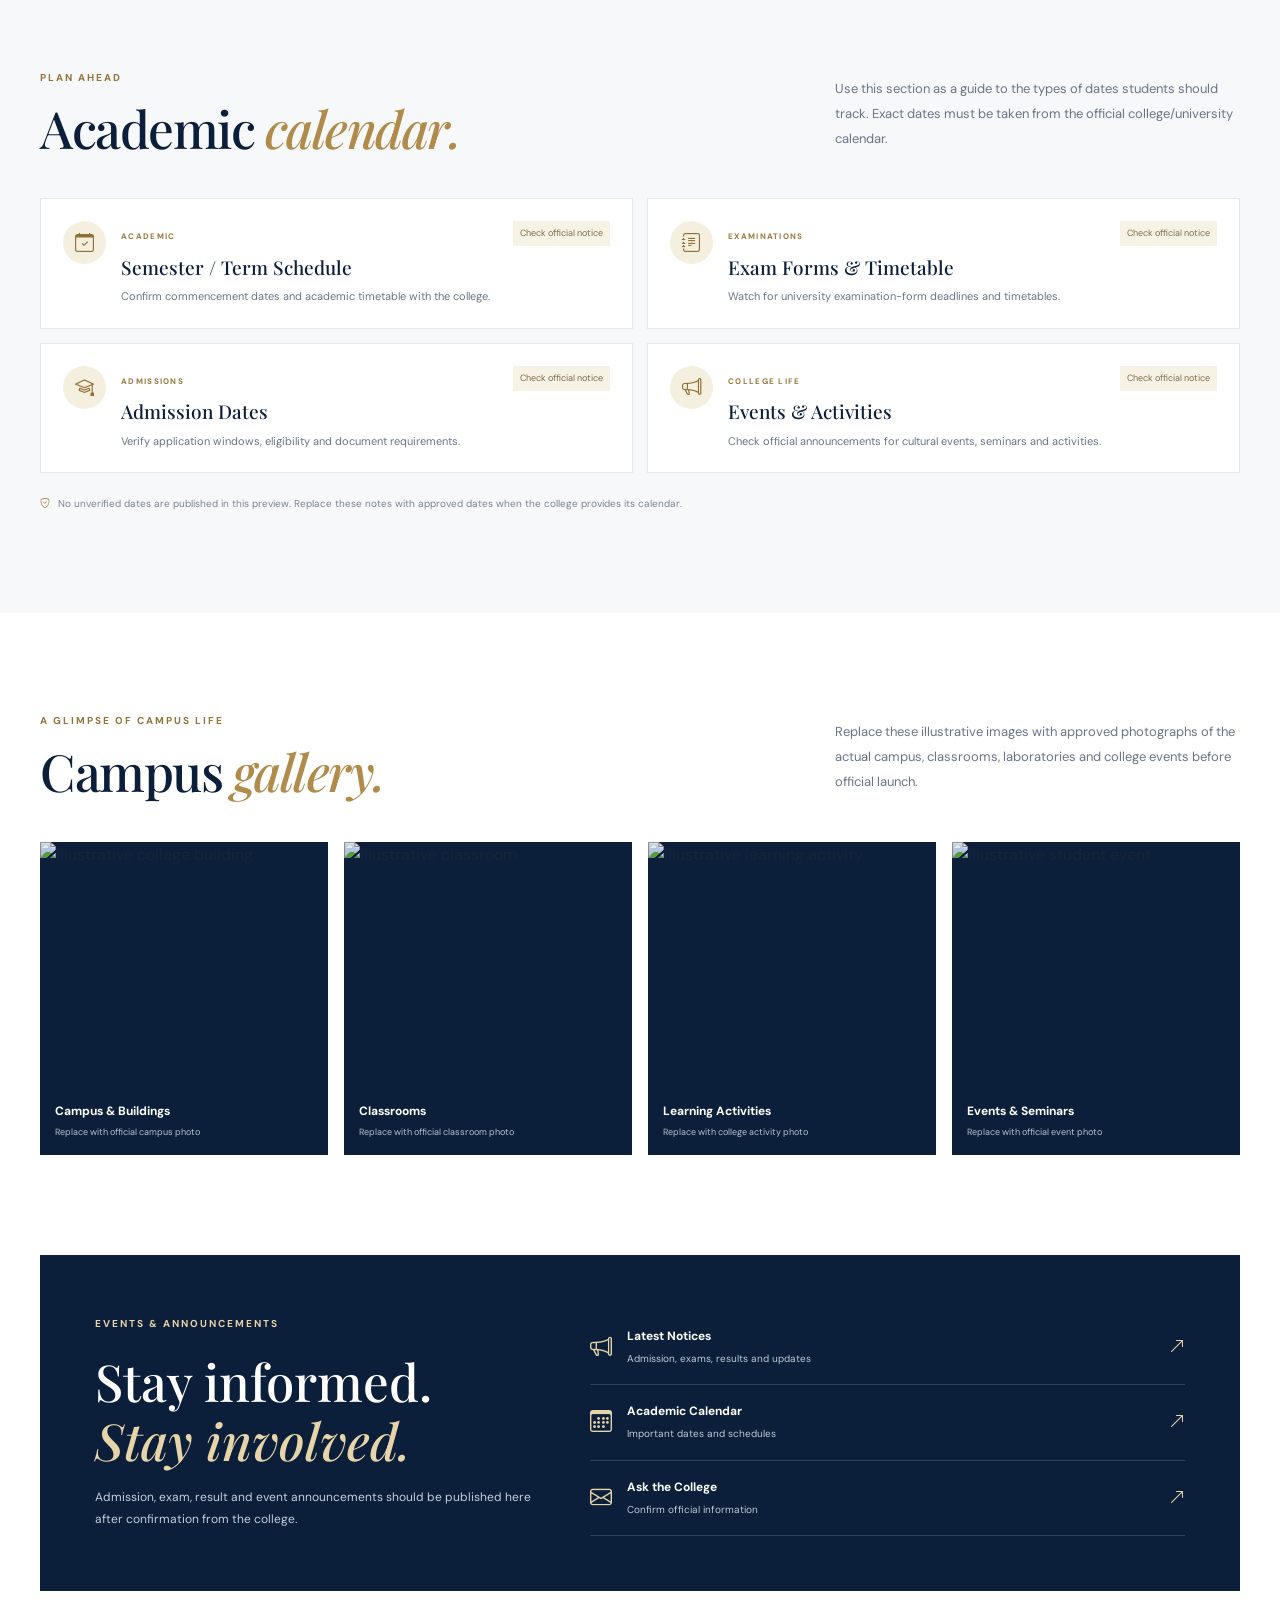
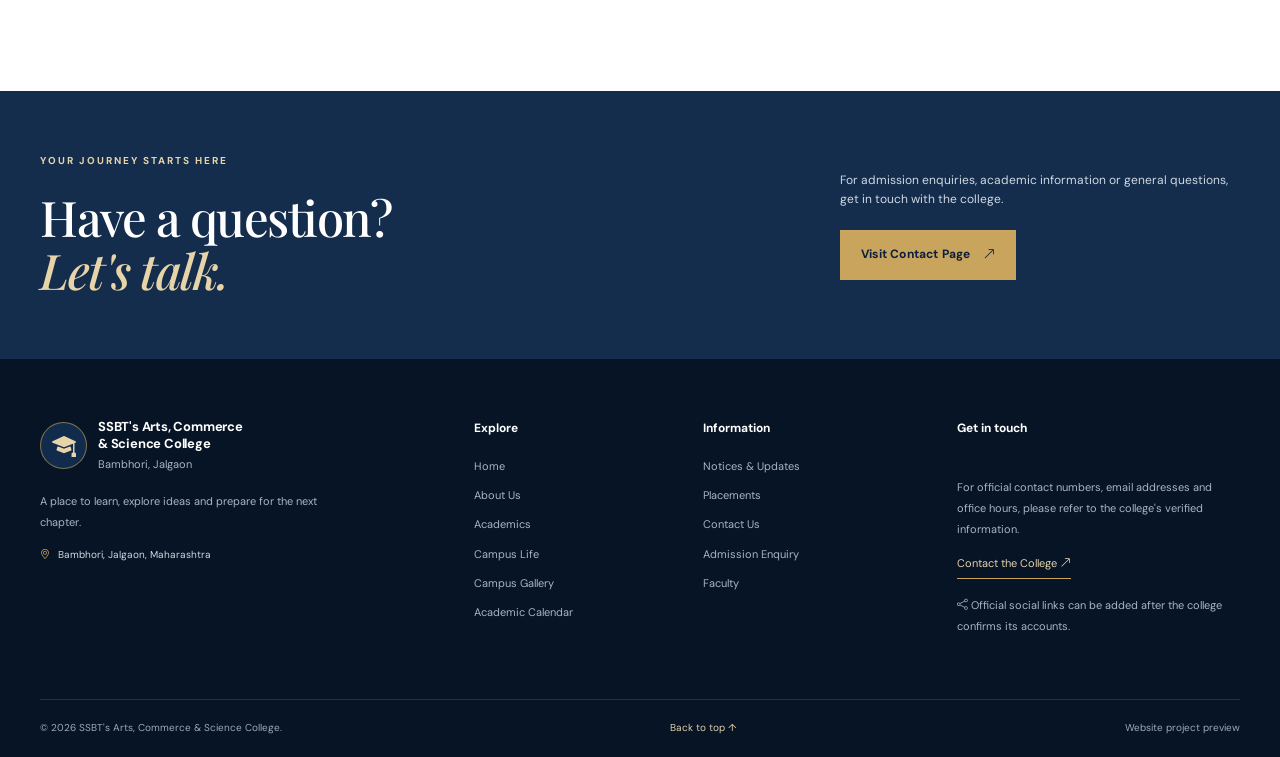
==== commit e0dd4d00: "Add college website pages" ====
--- a/index.html
+++ b/index.html
@@ -1,687 +1,214 @@
 <!DOCTYPE html>
 <html lang="en">
-
 <head>
-    <meta charset="UTF-8">
-    <meta name="viewport" content="width=device-width, initial-scale=1.0">
-
-    <title>Student Corner | Arts, Commerce & Science College</title>
-
-    <link rel="stylesheet" href="assets/css/style.css">
+  <meta charset="UTF-8">
+  <meta name="viewport" content="width=device-width, initial-scale=1.0">
+  <meta name="description" content="Explore SSBT's Arts, Commerce & Science College, Bambhori, Jalgaon — academic opportunities, campus life, notices and student support.">
+  <meta name="theme-color" content="#0b1f3a">
+  <title>SSBT's Arts, Commerce & Science College | Bambhori, Jalgaon</title>
+  <link rel="preconnect" href="https://fonts.googleapis.com">
+  <link rel="preconnect" href="https://fonts.gstatic.com" crossorigin>
+  <link href="https://fonts.googleapis.com/css2?family=DM+Sans:wght@400;500;600;700&family=Playfair+Display:wght@500;600;700&display=swap" rel="stylesheet">
+  <link rel="stylesheet" href="https://cdn.jsdelivr.net/npm/bootstrap-icons@1.11.3/font/bootstrap-icons.min.css">
+  <link rel="stylesheet" href="css/style.css">
 </head>
-
 <body>
-
-    <!-- TOP BAR -->
-    <div class="top-bar">
-        <div class="top-left">
-            <span>✉ info@college.ac.in</span>
-            <span>☎ +91 12345 67890</span>
-        </div>
-
-        <div class="top-right">
-            <a href="#" onclick="openModal('Student Login')">Student Login</a>
-            <span>|</span>
-            <a href="#" onclick="openModal('Staff Login')">Staff Login</a>
-            <a href="#" class="apply-btn" onclick="openModal('Admission Enquiry')">Apply Now</a>
-        </div>
+  <div class="utility-bar">
+    <div class="container utility-inner">
+      <span><i class="bi bi-geo-alt"></i> Bambhori, Jalgaon, Maharashtra</span>
+      <div><a href="contact.html"><i class="bi bi-envelope"></i> Contact the College</a><span class="utility-divider">|</span><a href="#notices"><i class="bi bi-megaphone"></i> Notices & Updates</a></div>
     </div>
-
-
-    <!-- COLLEGE HEADER -->
-    <header class="college-header">
-
-        <div class="college-brand">
-
-            <div class="college-logo">
-                <div class="logo-symbol">S</div>
-            </div>
-
-            <div class="college-name">
-                <small>SHRAM SADHANA BOMBAY TRUST SANCHALIT</small>
-
-                <h1>ARTS, COMMERCE & SCIENCE COLLEGE</h1>
-
-                <p>Bambhori, Jalgaon (Maharashtra)</p>
-            </div>
-
-        </div>
-
-        <div class="college-info">
-
-            <div class="info-item">
-                <span class="info-icon">★</span>
-                <div>
-                    <small>NAAC Accredited</small>
-                    <strong>'B' Grade</strong>
-                </div>
-            </div>
-
-            <div class="info-item">
-                <span class="info-icon">◆</span>
-                <div>
-                    <small>Affiliated to</small>
-                    <strong>KBCNMU, Jalgaon</strong>
-                </div>
-            </div>
-
-        </div>
-    </header>
-
-
-    <!-- NAVIGATION -->
-    <nav class="main-nav">
-
-        <div class="nav-container">
-
-            <a href="#home">Home</a>
-            <a href="#">About Us</a>
-            <a href="#courses">Courses <span>⌄</span></a>
-            <a href="#">Admissions <span>⌄</span></a>
-            <a href="#">Departments <span>⌄</span></a>
-            <a href="#">Events</a>
-            <a href="#">Facilities</a>
-            <a href="#">Placement</a>
-            <a href="#studentCorner" class="active">Student Corner</a>
-            <a href="#">Contact Us</a>
-
-            <button class="search-btn" onclick="openSearch()" aria-label="Search">
-                ⌕
-            </button>
-
-        </div>
+  </div>
+  <header class="site-header" id="top">
+    <nav class="navbar container" aria-label="Main navigation">
+      <a class="brand" href="index.html" aria-label="College home">
+        <span class="brand-mark"><i class="bi bi-mortarboard-fill"></i></span>
+        <span class="brand-copy"><strong>SSBT's Arts, Commerce<br>&amp; Science College</strong><small>Bambhori, Jalgaon</small></span>
+      </a>
+      <button class="menu-toggle" type="button" aria-label="Open navigation" aria-expanded="false" aria-controls="navLinks"><i class="bi bi-list"></i></button>
+      <div class="nav-links" id="navLinks">
+        <a class="nav-link active" href="index.html">Home</a>
+        <a class="nav-link" href="#about">About Us</a>
+        <a class="nav-link" href="#academics">Courses</a>
+        <a class="nav-link" href="#faculty">Faculty</a>
+        <a class="nav-link" href="#events">Events / Notices</a>
+        <a class="nav-link" href="contact.html">Contact Us</a>
+        <a class="nav-link" href="contact.html#contact-form">Admission</a>
+      </div>
+      <form class="nav-search" id="siteSearch" role="search" aria-label="Search this page">
+        <label class="sr-only" for="searchInput">Search website sections</label>
+        <input id="searchInput" type="search" placeholder="Search…" autocomplete="off">
+        <button type="submit" aria-label="Search"><i class="bi bi-search"></i></button>
+      </form>
+      <a class="button button-small button-gold nav-cta" href="contact.html#contact-form">Enquire Now <i class="bi bi-arrow-up-right"></i></a>
     </nav>
-
-
-    <!-- HERO -->
+  </header>
+
+  <main>
     <section class="hero" id="home">
-
-        <div class="hero-content">
-
-            <div class="breadcrumb">
-                Home &nbsp;›&nbsp; Student Corner
-            </div>
-
-            <span class="hero-label">
-                STUDENT CORNER
-            </span>
-
-            <h2>
-                Your Academic Journey,
-                <strong>All in One Place</strong>
-            </h2>
-
-            <p>
-                Access notices, study material, results, timetables, scholarships and student activities.
-            </p>
-
-            <div class="hero-line"></div>
-
-        </div>
-
-        <div class="hero-campus">
-            <div class="campus-content">
-                <span class="campus-icon">⌂</span>
-                <strong>COLLEGE CAMPUS</strong>
-                <small>Learn • Grow • Succeed</small>
-            </div>
-        </div>
-
-    </section>
-
-
-    <!-- MAIN -->
-    <main id="studentCorner">
-
-
-        <!-- COURSES -->
-        <section class="course-section" id="courses">
-
-            <div class="section-heading">
-
-                <div>
-                    <span>ACADEMIC PROGRAMS</span>
-
-                    <h2>Select Your Course</h2>
-
-                    <p>
-                        Choose your course to access relevant resources and information.
-                    </p>
-                </div>
-
-                <div class="heading-note">
-                    Build Your Future With Us
-                </div>
-
-            </div>
-
-
-            <div class="course-grid">
-
-                <button class="course-card bca" onclick="selectCourse('BCA')">
-
-                    <div class="course-icon">
-                        <span>&lt;/&gt;</span>
-                    </div>
-
-                    <div class="course-text">
-                        <h3>B.C.A.</h3>
-                        <p>Bachelor of Computer Applications</p>
-                    </div>
-
-                    <span class="arrow">→</span>
-
-                </button>
-
-
-                <button class="course-card bsc" onclick="selectCourse('BSC')">
-
-                    <div class="course-icon">
-                        <span>⚗</span>
-                    </div>
-
-                    <div class="course-text">
-                        <h3>B.Sc.</h3>
-                        <p>Bachelor of Science</p>
-                    </div>
-
-                    <span class="arrow">→</span>
-
-                </button>
-
-
-                <button class="course-card bba" onclick="selectCourse('BBA')">
-
-                    <div class="course-icon">
-                        <span>↗</span>
-                    </div>
-
-                    <div class="course-text">
-                        <h3>B.B.A.</h3>
-                        <p>Bachelor of Business Administration</p>
-                    </div>
-
-                    <span class="arrow">→</span>
-
-                </button>
-
-
-                <button class="course-card all" onclick="selectCourse('ALL')">
-
-                    <div class="course-icon">
-                        <span>▦</span>
-                    </div>
-
-                    <div class="course-text">
-                        <h3>All Courses</h3>
-                        <p>View all academic programs</p>
-                    </div>
-
-                    <span class="arrow">→</span>
-
-                </button>
-
-            </div>
-
-        </section>
-
-
-        <!-- COURSE RESULT -->
-        <section class="course-result" id="courseResult">
-
-            <div class="result-inner">
-
-                <div class="result-icon">
-                    ✓
-                </div>
-
-                <div>
-                    <span>STUDENT RESOURCES</span>
-
-                    <h2 id="courseResultTitle">
-                        Select a course to view resources
-                    </h2>
-
-                    <p id="courseResultText">
-                        Notices, study material, downloads, results and timetable will appear here.
-                    </p>
-                </div>
-
-            </div>
-
-        </section>
-
-
-        <!-- RESOURCE AREA -->
-        <section class="resource-area">
-
-
-            <!-- NOTICES -->
-            <div class="notices-box">
-
-                <div class="box-header">
-
-                    <div class="box-title">
-
-                        <span class="title-icon">!</span>
-
-                        <div>
-                            <h2>Latest Notices</h2>
-                            <p>Important announcements for students</p>
-                        </div>
-
-                    </div>
-
-                    <button onclick="showAllNotices()">
-                        View All →
-                    </button>
-
-                </div>
-
-
-                <div class="notice-list">
-
-                    <div class="notice">
-
-                        <div class="notice-date">
-                            <strong>16</strong>
-                            <span>Aug 2026</span>
-                        </div>
-
-                        <div class="notice-content">
-                            <h3>Semester Examination Notice</h3>
-                            <p>Check examination schedule and prepare accordingly.</p>
-                        </div>
-
-                        <button onclick="viewNotice('Semester Examination Notice')">
-                            →
-                        </button>
-
-                    </div>
-
-
-                    <div class="notice">
-
-                        <div class="notice-date">
-                            <strong>12</strong>
-                            <span>Aug 2026</span>
-                        </div>
-
-                        <div class="notice-content">
-                            <h3>Assignment Submission Notice</h3>
-                            <p>Submit pending assignments before the deadline.</p>
-                        </div>
-
-                        <button onclick="viewNotice('Assignment Submission Notice')">
-                            →
-                        </button>
-
-                    </div>
-
-
-                    <div class="notice">
-
-                        <div class="notice-date">
-                            <strong>08</strong>
-                            <span>Aug 2026</span>
-                        </div>
-
-                        <div class="notice-content">
-                            <h3>Student Activity Registration</h3>
-                            <p>Registration is open for upcoming activities.</p>
-                        </div>
-
-                        <button onclick="viewNotice('Student Activity Registration')">
-                            →
-                        </button>
-
-                    </div>
-
-
-                    <div class="notice">
-
-                        <div class="notice-date">
-                            <strong>02</strong>
-                            <span>Aug 2026</span>
-                        </div>
-
-                        <div class="notice-content">
-                            <h3>Library Membership Renewal</h3>
-                            <p>Renew your library membership.</p>
-                        </div>
-
-                        <button onclick="viewNotice('Library Membership Renewal')">
-                            →
-                        </button>
-
-                    </div>
-
-                </div>
-
-            </div>
-
-
-            <!-- ACADEMIC RESOURCES -->
-            <div class="academic-box">
-
-                <div class="box-header">
-
-                    <div class="box-title">
-
-                        <span class="title-icon">◆</span>
-
-                        <div>
-                            <h2>Academic Resources</h2>
-                            <p>Quick access to essential academic services</p>
-                        </div>
-
-                    </div>
-
-                </div>
-
-
-                <div class="resource-grid">
-
-                    <button class="resource-card study" onclick="openResource('study')">
-
-                        <span class="resource-icon">▤</span>
-
-                        <div>
-                            <h3>Study Material</h3>
-                            <p>Notes and study resources</p>
-                        </div>
-
-                        <span class="resource-arrow">→</span>
-
-                    </button>
-
-
-                    <button class="resource-card download" onclick="openResource('downloads')">
-
-                        <span class="resource-icon">↓</span>
-
-                        <div>
-                            <h3>Downloads</h3>
-                            <p>Forms and documents</p>
-                        </div>
-
-                        <span class="resource-arrow">→</span>
-
-                    </button>
-
-
-                    <button class="resource-card result" onclick="openResource('results')">
-
-                        <span class="resource-icon">▥</span>
-
-                        <div>
-                            <h3>Results</h3>
-                            <p>Examination results</p>
-                        </div>
-
-                        <span class="resource-arrow">→</span>
-
-                    </button>
-
-
-                    <button class="resource-card timetable" onclick="openResource('timetable')">
-
-                        <span class="resource-icon">▣</span>
-
-                        <div>
-                            <h3>Timetable</h3>
-                            <p>Class and exam schedule</p>
-                        </div>
-
-                        <span class="resource-arrow">→</span>
-
-                    </button>
-
-                </div>
-
-            </div>
-
-        </section>
-
-
-        <!-- DYNAMIC PANEL -->
-        <section class="dynamic-section" id="dynamicSection">
-
-            <div id="dynamicContent">
-
-                <div class="dynamic-empty">
-                    <div>▣</div>
-                    <h2>Student Resource Center</h2>
-                    <p>
-                        Select a course or academic resource to view detailed information.
-                    </p>
-                </div>
-
-            </div>
-
-        </section>
-
-
-        <!-- SUPPORT -->
-        <section class="support-section">
-
-            <div class="support-header">
-
-                <div>
-                    <span>STUDENT SERVICES</span>
-
-                    <h2>Student Support Services</h2>
-
-                    <p>
-                        Various services to support your academic and personal growth.
-                    </p>
-                </div>
-
-                <button onclick="showServices()">
-                    Explore All Services →
-                </button>
-
-            </div>
-
-
-            <div class="support-grid">
-
-                <button onclick="openService('calendar')">
-                    <span>▣</span>
-                    <strong>Academic Calendar</strong>
-                </button>
-
-                <button onclick="openService('clubs')">
-                    <span>♙</span>
-                    <strong>Student Clubs</strong>
-                </button>
-
-                <button onclick="openService('scholarship')">
-                    <span>◇</span>
-                    <strong>Scholarships</strong>
-                </button>
-
-                <button onclick="openService('activities')">
-                    <span>★</span>
-                    <strong>Activities</strong>
-                </button>
-
-                <button onclick="openService('committees')">
-                    <span>◎</span>
-                    <strong>Committees</strong>
-                </button>
-
-                <button onclick="openService('links')">
-                    <span>↗</span>
-                    <strong>Important Links</strong>
-                </button>
-
-            </div>
-
-        </section>
-
-    </main>
-
-
-    <!-- FOOTER -->
-    <footer class="footer">
-
-        <div class="footer-main">
-
-            <div class="footer-col college-footer">
-
-                <div class="footer-logo">S</div>
-
-                <h2>
-                    ARTS, COMMERCE &<br> SCIENCE COLLEGE
-                </h2>
-
-                <p>Bambhori, Jalgaon (Maharashtra)</p>
-
-                <p class="footer-description">
-                    We are committed to academic excellence, innovation and overall development of students.
-                </p>
-
-            </div>
-
-
-            <div class="footer-col">
-
-                <h3>QUICK LINKS</h3>
-
-                <a href="#">Home</a>
-                <a href="#">About Us</a>
-                <a href="#courses">Courses</a>
-                <a href="#">Admissions</a>
-                <a href="#">Events</a>
-                <a href="#">Contact Us</a>
-
-            </div>
-
-
-            <div class="footer-col">
-
-                <h3>COURSES</h3>
-
-                <a href="#">B.Sc.</a>
-                <a href="#">B.Com.</a>
-                <a href="#">B.A.</a>
-                <a href="#">BBA</a>
-                <a href="#">BCA</a>
-
-            </div>
-
-
-            <div class="footer-col">
-
-                <h3>CONTACT US</h3>
-
-                <p>📍 Bambhori, Jalgaon – 425002</p>
-                <p>☎ +91 12345 67890</p>
-                <p>✉ info@college.ac.in</p>
-                <p>◷ Mon - Sat : 9:00 AM - 5:00 PM</p>
-
-            </div>
-
-
-            <div class="footer-col">
-
-                <h3>FOLLOW US</h3>
-
-                <div class="social-icons">
-                    <a href="#">f</a>
-                    <a href="#">◎</a>
-                    <a href="#">▶</a>
-                    <a href="#">in</a>
-                </div>
-
-            </div>
-
-        </div>
-
-
-        <div class="footer-bottom">
-
-            <span>
-                © 2026 Arts, Commerce & Science College,
-                Bambhori, Jalgaon. All Rights Reserved.
-            </span>
-
-            <span>
-                Designed with ♥ by Student Web Team
-            </span>
-
-        </div>
-
-    </footer>
-
-
-    <!-- BACK TO TOP -->
-    <button id="backToTop" onclick="goTop()">↑</button>
-
-
-    <!-- MODAL -->
-    <div id="modalOverlay" class="modal-overlay">
-
-        <div class="professional-modal">
-
-            <button class="modal-close" onclick="closeModal()">×</button>
-
-            <div class="modal-icon-large" id="modalIcon">◆</div>
-
-            <span class="modal-label">STUDENT CORNER</span>
-
-            <h2 id="modalTitle">Information</h2>
-
-            <p id="modalText">
-                Information will appear here.
-            </p>
-
-            <div class="modal-divider"></div>
-
-            <div id="modalExtra"></div>
-
-            <button class="modal-primary" onclick="closeModal()">
-                Close
-            </button>
-
-        </div>
-
+      <div class="hero-image" role="img" aria-label="College campus and learning environment"></div>
+      <div class="hero-shade"></div>
+      <div class="container hero-content">
+        <div class="eyebrow eyebrow-light"><span></span> LEARN · DISCOVER · GROW</div>
+        <h1>Where curiosity<br>becomes <em>possibility.</em></h1>
+        <p>A welcoming place to learn, explore new ideas and prepare for the opportunities ahead. Discover academic pathways and campus life at SSBT's Arts, Commerce &amp; Science College.</p>
+        <div class="hero-actions">
+          <a class="button button-gold" href="#academics">Explore Academics <i class="bi bi-arrow-up-right"></i></a>
+          <a class="button button-outline-light" href="contact.html">Contact Us <i class="bi bi-arrow-right"></i></a>
+        </div>
+        <div class="hero-note"><span class="note-line"></span><span>BAMBHORI, JALGAON · MAHARASHTRA</span></div>
+      </div>
+      <a class="hero-scroll" href="#welcome" aria-label="Scroll to discover"><i class="bi bi-arrow-down"></i></a>
+    </section>
+
+    <section class="welcome section-pad" id="welcome">
+      <div class="container welcome-grid">
+        <div class="welcome-side">
+          <div class="eyebrow">WELCOME TO SSBT</div>
+          <div class="welcome-number">01 <span>/ A place to begin</span></div>
+          <div class="welcome-accent"></div>
+        </div>
+        <div class="welcome-main" id="about">
+          <h2>Education is more than a destination. <em>It is a journey.</em></h2>
+          <p class="lead">At SSBT's Arts, Commerce &amp; Science College, learning is an opportunity to build knowledge, confidence and a broader understanding of the world.</p>
+          <p>Our college community brings together students with different interests and ambitions. Explore academic options, participate in campus activities and take the next step in your educational journey.</p>
+          <a class="text-link" href="contact.html">Get in touch with us <i class="bi bi-arrow-up-right"></i></a>
+        </div>
+        <div class="welcome-photo">
+          <img src="https://images.unsplash.com/photo-1562774053-701939374585?auto=format&fit=crop&w=1000&q=85" alt="University campus building" loading="lazy">
+          <div class="photo-caption"><i class="bi bi-book-half"></i><span><strong>A community of learners</strong><small>Knowledge, opportunity and growth</small></span></div>
+        </div>
+      </div>
+    </section>
+
+    <section class="quick-strip" aria-label="Quick links">
+      <div class="container quick-grid">
+        <a href="#academics"><span class="quick-icon"><i class="bi bi-journal-bookmark"></i></span><span><small>DISCOVER</small><strong>Academic Areas</strong></span><i class="bi bi-arrow-up-right quick-arrow"></i></a>
+        <a href="#notices"><span class="quick-icon"><i class="bi bi-megaphone"></i></span><span><small>STAY INFORMED</small><strong>Notices &amp; Updates</strong></span><i class="bi bi-arrow-up-right quick-arrow"></i></a>
+        <a href="#campus"><span class="quick-icon"><i class="bi bi-stars"></i></span><span><small>EXPERIENCE</small><strong>Campus Life</strong></span><i class="bi bi-arrow-up-right quick-arrow"></i></a>
+        <a href="contact.html"><span class="quick-icon"><i class="bi bi-chat-dots"></i></span><span><small>WE'RE HERE</small><strong>Contact College</strong></span><i class="bi bi-arrow-up-right quick-arrow"></i></a>
+      </div>
+    </section>
+
+    <section class="why-section section-pad" id="why-choose-us">
+      <div class="container">
+        <div class="section-heading heading-row"><div><div class="eyebrow">A SUPPORTIVE LEARNING ENVIRONMENT</div><h2>Why choose <em>our college?</em></h2></div><p>Explore the learning environment and student facilities available at the college. Please confirm current facility access with the college office.</p></div>
+        <div class="why-grid">
+          <article class="why-card"><span><i class="bi bi-book-half"></i></span><h3>Learning Resources</h3><p>Library and study resources to support academic learning.</p></article>
+          <article class="why-card"><span><i class="bi bi-pc-display"></i></span><h3>Computer Learning</h3><p>Computer-based learning opportunities where available.</p></article>
+          <article class="why-card"><span><i class="bi bi-flask"></i></span><h3>Practical Learning</h3><p>Laboratory learning for relevant academic programmes.</p></article>
+          <article class="why-card"><span><i class="bi bi-trophy"></i></span><h3>Sports & Activities</h3><p>Opportunities to take part in student activities and sports.</p></article>
+          <article class="why-card"><span><i class="bi bi-people"></i></span><h3>Campus Community</h3><p>Learn, collaborate and participate in college life.</p></article>
+          <article class="why-card"><span><i class="bi bi-person-workspace"></i></span><h3>Student Guidance</h3><p>Contact the college for academic and admission guidance.</p></article>
+        </div>
+        <p class="section-footnote"><i class="bi bi-info-circle"></i> Facility descriptions are general; confirm current availability and placement-support details with the college.</p>
+      </div>
+    </section>
+
+    <section class="academics section-pad" id="academics">
+      <div class="container">
+        <div class="section-heading heading-row">
+          <div><div class="eyebrow">YOUR NEXT CHAPTER</div><h2>Find your area<br>of <em>interest.</em></h2></div>
+          <p>Explore the broad academic streams represented in our college. For current programmes, eligibility and admission details, please contact the college office.</p>
+        </div>
+        <div class="academic-grid">
+          <article class="academic-card">
+            <div class="academic-art art-arts"><i class="bi bi-palette2"></i><span>01</span></div>
+            <div class="academic-body"><p class="card-kicker">EXPLORE IDEAS</p><h3>Arts</h3><p>Build perspective through the study of people, culture, communication and society.</p><a href="contact.html" class="text-link">Ask about programmes <i class="bi bi-arrow-up-right"></i></a></div>
+          </article>
+          <article class="academic-card academic-featured">
+            <div class="academic-art art-commerce"><i class="bi bi-graph-up-arrow"></i><span>02</span></div>
+            <div class="academic-body"><p class="card-kicker">UNDERSTAND BUSINESS</p><h3>Commerce</h3><p>Explore the foundations of business, finance, accounting and the changing marketplace.</p><a href="contact.html" class="text-link">Ask about programmes <i class="bi bi-arrow-up-right"></i></a></div>
+          </article>
+          <article class="academic-card">
+            <div class="academic-art art-science"><i class="bi bi-atom"></i><span>03</span></div>
+            <div class="academic-body"><p class="card-kicker">QUESTION &amp; DISCOVER</p><h3>Science</h3><p>Develop analytical thinking and explore the ideas that help explain the natural world.</p><a href="contact.html" class="text-link">Ask about programmes <i class="bi bi-arrow-up-right"></i></a></div>
+          </article>
+        </div>
+        <p class="section-footnote"><i class="bi bi-info-circle"></i> Programme names, availability and eligibility should be confirmed with the college office before admission.</p>
+      </div>
+    </section>
+
+    <section class="campus section-pad" id="campus">
+      <div class="container campus-grid">
+        <div class="campus-copy">
+          <div class="eyebrow eyebrow-light">BEYOND THE CLASSROOM</div>
+          <h2>Make room for<br><em>new experiences.</em></h2>
+          <p>College life is shaped by the questions you ask, the people you meet and the activities you take part in. Make the most of opportunities to learn with and from your peers.</p>
+          <a class="button button-outline-light" href="contact.html">Discover Our College <i class="bi bi-arrow-up-right"></i></a>
+          <div class="campus-values">
+            <div><i class="bi bi-lightbulb"></i><span><strong>Curiosity</strong><small>Keep asking questions</small></span></div>
+            <div><i class="bi bi-people"></i><span><strong>Community</strong><small>Learn together</small></span></div>
+            <div><i class="bi bi-compass"></i><span><strong>Possibility</strong><small>Explore what comes next</small></span></div>
+          </div>
+        </div>
+        <div class="campus-visual">
+          <img class="campus-img-main" src="https://images.unsplash.com/photo-1523050854058-8df90110c9f1?auto=format&fit=crop&w=1100&q=85" alt="Students walking across a university campus" loading="lazy">
+          <img class="campus-img-small" src="https://images.unsplash.com/photo-1523580494863-6f3031224c94?auto=format&fit=crop&w=600&q=85" alt="Students collaborating in a learning environment" loading="lazy">
+          <div class="campus-stamp"><i class="bi bi-mortarboard"></i><span>LEARN<br>TOGETHER</span></div>
+        </div>
+      </div>
+    </section>
+
+    <section class="notices section-pad" id="notices">
+      <div class="container">
+        <div class="section-heading heading-row">
+          <div><div class="eyebrow">THE NOTICEBOARD</div><h2>Keep up with<br>what's <em>happening.</em></h2></div>
+          <p>Check official college channels and the college office for the latest, verified academic announcements, examination information and event updates.</p>
+        </div>
+        <div class="notice-grid">
+          <article class="notice-card"><div class="notice-icon"><i class="bi bi-calendar2-event"></i></div><div class="notice-content"><span class="notice-label">ACADEMIC UPDATES</span><h3>Academic schedule &amp; important dates</h3><p>For current timetables, academic calendars and examination dates, confirm details with the college.</p><a href="contact.html" class="text-link">Enquire now <i class="bi bi-arrow-up-right"></i></a></div></article>
+          <article class="notice-card"><div class="notice-icon"><i class="bi bi-file-earmark-text"></i></div><div class="notice-content"><span class="notice-label">ADMISSIONS</span><h3>Programme and admission information</h3><p>Contact the college office for current programme availability, eligibility and required documents.</p><a href="contact.html" class="text-link">Admission enquiry <i class="bi bi-arrow-up-right"></i></a></div></article>
+          <article class="notice-card"><div class="notice-icon"><i class="bi bi-megaphone"></i></div><div class="notice-content"><span class="notice-label">CAMPUS NEWS</span><h3>Activities, events &amp; announcements</h3><p>Look out for updates shared through official college communication channels.</p><a href="contact.html" class="text-link">Contact college <i class="bi bi-arrow-up-right"></i></a></div></article>
+        </div>
+        <div class="notice-disclaimer"><i class="bi bi-shield-check"></i> This preview contains general guidance, not live official notices. Verify dates and announcements with the college.</div>
+      </div>
+    </section>
+
+    <section class="faculty-preview section-pad" id="faculty">
+      <div class="container faculty-row"><div><div class="eyebrow">GUIDANCE & LEARNING</div><h2>Meet the people<br>who support <em>learning.</em></h2><p>For current faculty names, departments, designations and consultation details, please refer to verified college information.</p></div><div class="faculty-card"><span class="faculty-icon"><i class="bi bi-person-video3"></i></span><div><h3>Faculty & Departments</h3><p>Get department-specific academic information from the college.</p><a class="text-link" href="contact.html">Contact the College <i class="bi bi-arrow-up-right"></i></a></div></div></div>
+    </section>
+
+    <section class="calendar-section section-pad" id="calendar">
+      <div class="container"><div class="section-heading heading-row"><div><div class="eyebrow">PLAN AHEAD</div><h2>Academic <em>calendar.</em></h2></div><p>Use this section as a guide to the types of dates students should track. Exact dates must be taken from the official college/university calendar.</p></div>
+        <div class="calendar-grid">
+          <article class="calendar-item"><span class="calendar-symbol"><i class="bi bi-calendar-check"></i></span><div><small>ACADEMIC</small><h3>Semester / Term Schedule</h3><p>Confirm commencement dates and academic timetable with the college.</p></div><span class="date-tba">Check official notice</span></article>
+          <article class="calendar-item"><span class="calendar-symbol"><i class="bi bi-journal-text"></i></span><div><small>EXAMINATIONS</small><h3>Exam Forms & Timetable</h3><p>Watch for university examination-form deadlines and timetables.</p></div><span class="date-tba">Check official notice</span></article>
+          <article class="calendar-item"><span class="calendar-symbol"><i class="bi bi-mortarboard"></i></span><div><small>ADMISSIONS</small><h3>Admission Dates</h3><p>Verify application windows, eligibility and document requirements.</p></div><span class="date-tba">Check official notice</span></article>
+          <article class="calendar-item"><span class="calendar-symbol"><i class="bi bi-megaphone"></i></span><div><small>COLLEGE LIFE</small><h3>Events & Activities</h3><p>Check official announcements for cultural events, seminars and activities.</p></div><span class="date-tba">Check official notice</span></article>
+        </div><p class="section-footnote"><i class="bi bi-shield-check"></i> No unverified dates are published in this preview. Replace these notes with approved dates when the college provides its calendar.</p>
+      </div>
+    </section>
+
+    <section class="gallery-section section-pad" id="gallery">
+      <div class="container"><div class="section-heading heading-row"><div><div class="eyebrow">A GLIMPSE OF CAMPUS LIFE</div><h2>Campus <em>gallery.</em></h2></div><p>Replace these illustrative images with approved photographs of the actual campus, classrooms, laboratories and college events before official launch.</p></div>
+        <div class="gallery-grid">
+          <figure><img src="https://images.unsplash.com/photo-1562774053-701939374585?auto=format&fit=crop&w=900&q=80" alt="Illustrative college building" loading="lazy"><figcaption><strong>Campus & Buildings</strong><small>Replace with official campus photo</small></figcaption></figure>
+          <figure><img src="https://images.unsplash.com/photo-1509062522246-3755977927d7?auto=format&fit=crop&w=900&q=80" alt="Illustrative classroom" loading="lazy"><figcaption><strong>Classrooms</strong><small>Replace with official classroom photo</small></figcaption></figure>
+          <figure><img src="https://images.unsplash.com/photo-1588072432836-e10032774350?auto=format&fit=crop&w=900&q=80" alt="Illustrative learning activity" loading="lazy"><figcaption><strong>Learning Activities</strong><small>Replace with college activity photo</small></figcaption></figure>
+          <figure><img src="https://images.unsplash.com/photo-1523580494863-6f3031224c94?auto=format&fit=crop&w=900&q=80" alt="Illustrative student event" loading="lazy"><figcaption><strong>Events & Seminars</strong><small>Replace with official event photo</small></figcaption></figure>
+        </div>
+      </div>
+    </section>
+
+    <section class="events-section section-pad" id="events">
+      <div class="container events-banner"><div><div class="eyebrow eyebrow-light">EVENTS & ANNOUNCEMENTS</div><h2>Stay informed.<br><em>Stay involved.</em></h2><p>Admission, exam, result and event announcements should be published here after confirmation from the college.</p></div><div class="events-links"><a href="#notices"><i class="bi bi-megaphone"></i><span><strong>Latest Notices</strong><small>Admission, exams, results and updates</small></span><i class="bi bi-arrow-up-right"></i></a><a href="#calendar"><i class="bi bi-calendar3"></i><span><strong>Academic Calendar</strong><small>Important dates and schedules</small></span><i class="bi bi-arrow-up-right"></i></a><a href="contact.html"><i class="bi bi-envelope"></i><span><strong>Ask the College</strong><small>Confirm official information</small></span><i class="bi bi-arrow-up-right"></i></a></div></div>
+    </section>
+
+    <section class="closing-cta">
+      <div class="container cta-inner"><div><div class="eyebrow eyebrow-light">YOUR JOURNEY STARTS HERE</div><h2>Have a question?<br><em>Let's talk.</em></h2></div><div class="cta-right"><p>For admission enquiries, academic information or general questions, get in touch with the college.</p><a href="contact.html" class="button button-gold">Visit Contact Page <i class="bi bi-arrow-up-right"></i></a></div></div>
+    </section>
+  </main>
+
+  <footer class="site-footer">
+    <div class="container footer-main">
+      <div class="footer-about"><a class="brand brand-footer" href="index.html"><span class="brand-mark"><i class="bi bi-mortarboard-fill"></i></span><span class="brand-copy"><strong>SSBT's Arts, Commerce<br>&amp; Science College</strong><small>Bambhori, Jalgaon</small></span></a><p>A place to learn, explore ideas and prepare for the next chapter.</p><span class="footer-location"><i class="bi bi-geo-alt"></i> Bambhori, Jalgaon, Maharashtra</span></div>
+      <div class="footer-column"><h3>Explore</h3><a href="index.html">Home</a><a href="#about">About Us</a><a href="#academics">Academics</a><a href="#campus">Campus Life</a><a href="#gallery">Campus Gallery</a><a href="#calendar">Academic Calendar</a></div>
+      <div class="footer-column"><h3>Information</h3><a href="#notices">Notices &amp; Updates</a><a href="placement.html">Placements</a><a href="contact.html">Contact Us</a><a href="contact.html#contact-form">Admission Enquiry</a><a href="#faculty">Faculty</a></div>
+      <div class="footer-contact"><h3>Get in touch</h3><p>For official contact numbers, email addresses and office hours, please refer to the college's verified information.</p><a href="contact.html" class="footer-contact-link">Contact the College <i class="bi bi-arrow-up-right"></i></a><p class="social-note"><i class="bi bi-share"></i> Official social links can be added after the college confirms its accounts.</p></div>
     </div>
-
-
-    <!-- SEARCH MODAL -->
-    <div id="searchOverlay" class="modal-overlay">
-
-        <div class="professional-modal search-modal">
-
-            <button class="modal-close" onclick="closeSearch()">×</button>
-
-            <div class="modal-icon-large">⌕</div>
-
-            <span class="modal-label">SEARCH</span>
-
-            <h2>Search Student Corner</h2>
-
-            <div class="global-search-box">
-
-                <input type="text" id="searchInput" placeholder="Search notices, results, timetable..." onkeyup="performSearch()">
-
-            </div>
-
-            <div id="searchResults" class="search-results">
-                <div class="search-hint">
-                    Type something to search.
-                </div>
-            </div>
-
-        </div>
-
-    </div>
-
-
-    <script src="assets/js/script.js"></script>
-
+    <div class="container footer-bottom"><span>© <span id="currentYear">2026</span> SSBT's Arts, Commerce &amp; Science College.</span><a href="#top">Back to top ↑</a><span>Website project preview</span></div>
+  </footer>
+  <script src="js/script.js"></script>
 </body>
-
-</html>+</html>
--- a/css/style.css
+++ b/css/style.css
@@ -0,0 +1,31 @@
+/* SSBT Arts, Commerce & Science College — shared styles */
+:root{--navy:#0b1f3a;--navy-deep:#061426;--gold:#c9a45c;--gold-light:#e7d4a8;--ink:#182538;--muted:#697586;--line:#e5e8ed;--paper:#f7f8fa;--white:#fff;--serif:"Playfair Display",Georgia,serif;--sans:"DM Sans",Arial,sans-serif;--container:1200px;--shadow:0 18px 55px rgba(11,31,58,.10)}
+*{box-sizing:border-box;margin:0;padding:0}html{scroll-behavior:smooth;scroll-padding-top:100px}body{font-family:var(--sans);color:var(--ink);line-height:1.65;background:#fff;overflow-x:hidden}img{display:block;max-width:100%}a{color:inherit;text-decoration:none}button,input,textarea,select{font:inherit}button,a{-webkit-tap-highlight-color:transparent}.container{width:min(calc(100% - 44px),var(--container));margin-inline:auto}.section-pad{padding:100px 0}.utility-bar{background:var(--navy-deep);color:#d8deea;font-size:12px}.utility-inner{min-height:36px;display:flex;justify-content:space-between;align-items:center;gap:18px}.utility-inner span,.utility-inner a{display:inline-flex;align-items:center;gap:7px}.utility-inner a:hover{color:var(--gold-light)}.utility-inner>div{display:flex;align-items:center;gap:15px}.utility-divider{opacity:.35}
+.site-header{position:sticky;top:0;z-index:1000;background:rgba(255,255,255,.96);border-bottom:1px solid rgba(11,31,58,.08);backdrop-filter:blur(16px)}.navbar{min-height:86px;display:flex;align-items:center;justify-content:space-between;gap:22px}.brand{display:flex;align-items:center;gap:11px;flex-shrink:0}.brand-mark{height:47px;width:47px;display:grid;place-items:center;border-radius:50%;background:var(--navy);color:var(--gold-light);font-size:24px;border:1px solid rgba(201,164,92,.6)}.brand-copy{display:flex;flex-direction:column;line-height:1.3}.brand-copy strong{font-size:13px;color:var(--navy);letter-spacing:-.2px}.brand-copy small{font-size:11px;color:var(--muted);margin-top:4px}.nav-links{display:flex;align-items:center;gap:clamp(12px,1.7vw,24px)}.nav-link{position:relative;font-size:12px;font-weight:700;color:#435066;white-space:nowrap;padding:32px 0}.nav-link:after{content:"";position:absolute;left:0;right:100%;bottom:23px;height:2px;background:var(--gold);transition:right .25s}.nav-link:hover,.nav-link.active{color:var(--navy)}.nav-link:hover:after,.nav-link.active:after{right:0}.menu-toggle{display:none;border:1px solid var(--line);background:#fff;border-radius:10px;padding:7px 11px;color:var(--navy);font-size:23px}.button{display:inline-flex;align-items:center;justify-content:center;gap:12px;padding:14px 20px;font-size:12px;font-weight:700;letter-spacing:.2px;border:1px solid transparent;transition:transform .2s,background .2s,color .2s;cursor:pointer}.button:hover{transform:translateY(-2px)}.button-small{padding:12px 15px;font-size:11px}.button-gold{background:var(--gold);color:var(--navy)}.button-gold:hover{background:var(--gold-light)}.button-outline-light{border-color:rgba(255,255,255,.55);color:#fff;background:transparent}.button-outline-light:hover{background:#fff;color:var(--navy)}.nav-cta{flex-shrink:0}
+.hero{min-height:650px;position:relative;display:flex;align-items:center;background:var(--navy);color:#fff;isolation:isolate}.hero-image,.hero-shade{position:absolute;inset:0;z-index:-1}.hero-image{background:url("https://images.unsplash.com/photo-1562774053-701939374585?auto=format&fit=crop&w=2200&q=90") center 48%/cover no-repeat;transform:scale(1.01)}.hero-shade{background:linear-gradient(90deg,rgba(5,17,33,.94) 0%,rgba(6,20,38,.83) 45%,rgba(6,20,38,.24) 100%),linear-gradient(0deg,rgba(6,20,38,.38),transparent 40%)}.hero-content{padding-top:78px;padding-bottom:90px;position:relative}.eyebrow{display:flex;align-items:center;gap:10px;color:#92743b;font-size:10px;font-weight:700;letter-spacing:2px;text-transform:uppercase;margin-bottom:20px}.eyebrow>span{width:25px;height:2px;background:var(--gold)}.eyebrow-light{color:var(--gold-light)}.hero h1,.section-heading h2,.welcome-main h2,.campus h2,.closing-cta h2,.contact-hero h1{font-family:var(--serif);font-size:clamp(43px,5.6vw,72px);font-weight:500;line-height:1.1;letter-spacing:-1.5px}.hero h1 em,.section-heading h2 em,.welcome-main h2 em,.campus h2 em,.closing-cta h2 em,.contact-hero h1 em{color:var(--gold-light);font-weight:500}.hero-content>p{max-width:565px;margin-top:24px;color:#e1e6ef;font-size:15px;line-height:1.9}.hero-actions{display:flex;flex-wrap:wrap;gap:12px;margin-top:30px}.hero-note{display:flex;align-items:center;gap:12px;margin-top:60px;color:#d2d8e1;font-size:9px;letter-spacing:2px}.note-line{width:42px;height:1px;background:var(--gold)}.hero-scroll{position:absolute;right:max(22px,calc((100% - var(--container))/2));bottom:28px;width:43px;height:43px;border:1px solid rgba(255,255,255,.5);border-radius:50%;display:grid;place-items:center;color:#fff}
+.welcome-grid{display:grid;grid-template-columns:.65fr 1.15fr 1fr;gap:55px;align-items:center}.welcome-side{align-self:stretch;display:flex;flex-direction:column;align-items:flex-start;padding-top:10px}.welcome-side .eyebrow{font-size:9px;letter-spacing:1.5px}.welcome-number{margin-top:auto;color:var(--navy);font-family:var(--serif);font-size:33px}.welcome-number span{display:block;font-family:var(--sans);font-size:10px;color:var(--muted);letter-spacing:.5px}.welcome-accent{height:3px;width:55px;background:var(--gold);margin-top:18px}.welcome-main h2{font-size:clamp(31px,3.3vw,43px);color:var(--navy);letter-spacing:-.7px}.welcome-main h2 em{color:#b08b49}.welcome-main .lead{font-size:16px;font-weight:600;color:#354358;margin:20px 0 12px}.welcome-main p:not(.lead){font-size:13px;color:var(--muted)}.text-link{display:inline-flex;align-items:center;gap:9px;margin-top:20px;font-size:11px;font-weight:700;color:var(--navy);border-bottom:1px solid var(--gold);padding-bottom:5px}.text-link i{color:#a27d3d;transition:transform .2s}.text-link:hover i{transform:translate(3px,-3px)}.welcome-photo{position:relative;padding:0 0 25px 25px}.welcome-photo:before{content:"";position:absolute;left:0;bottom:0;width:70%;height:70%;background:#f1e7d2;z-index:-1}.welcome-photo>img{height:360px;width:100%;object-fit:cover}.photo-caption{position:absolute;bottom:0;right:0;background:var(--navy);color:#fff;display:flex;align-items:center;gap:13px;padding:16px 20px;box-shadow:var(--shadow)}.photo-caption>i{font-size:23px;color:var(--gold)}.photo-caption span{display:flex;flex-direction:column}.photo-caption strong{font-size:11px}.photo-caption small{font-size:10px;color:#c6ceda;margin-top:3px}
+.quick-strip{background:#f5f6f8;border-block:1px solid #eaedf1}.quick-grid{display:grid;grid-template-columns:repeat(4,1fr)}.quick-grid>a{display:flex;align-items:center;gap:13px;padding:25px 16px;border-right:1px solid #e2e5ea;min-width:0}.quick-grid>a:first-child{border-left:1px solid #e2e5ea}.quick-icon{width:42px;height:42px;display:grid;place-items:center;background:#fff;color:#9c7939;border:1px solid #e7e0d2;border-radius:50%;font-size:19px;flex-shrink:0}.quick-grid>a>span:nth-child(2){display:flex;flex-direction:column;min-width:0}.quick-grid small{font-size:8px;color:#8a7651;letter-spacing:1.2px;font-weight:700}.quick-grid strong{font-size:11px;color:var(--navy);margin-top:3px}.quick-arrow{margin-left:auto;color:#9c7939;font-size:15px}.quick-grid>a:hover .quick-icon{background:var(--navy);color:var(--gold-light)}
+.academics{background:#fff}.section-heading{margin-bottom:42px}.heading-row{display:flex;align-items:flex-end;justify-content:space-between;gap:40px}.section-heading .eyebrow{margin-bottom:14px}.section-heading h2{color:var(--navy);font-size:clamp(36px,4vw,52px)}.section-heading h2 em{color:#b08b49}.heading-row>p{max-width:405px;color:var(--muted);font-size:13px;line-height:1.9;padding-bottom:5px}.academic-grid{display:grid;grid-template-columns:repeat(3,1fr);gap:22px}.academic-card{border:1px solid var(--line);background:#fff;transition:transform .25s,box-shadow .25s}.academic-card:hover{transform:translateY(-5px);box-shadow:var(--shadow)}.academic-art{height:175px;position:relative;display:flex;align-items:center;justify-content:center;overflow:hidden}.academic-art:before,.academic-art:after{content:"";position:absolute;border:1px solid rgba(255,255,255,.35);border-radius:50%;width:180px;height:180px;right:-28px;top:-70px}.academic-art:after{width:130px;height:130px;right:20px;top:-45px}.academic-art i{font-size:60px;color:rgba(255,255,255,.9);position:relative;z-index:1}.academic-art span{position:absolute;bottom:12px;right:15px;font-family:var(--serif);font-size:24px;color:rgba(255,255,255,.7)}.art-arts{background:linear-gradient(135deg,#9e7655,#d2ad7d)}.art-commerce{background:linear-gradient(135deg,#183b5f,#477b91)}.art-science{background:linear-gradient(135deg,#4d5c53,#9cae8d)}.academic-body{padding:25px 25px 27px}.card-kicker{font-size:9px;letter-spacing:1.5px;color:#9c7939;font-weight:700}.academic-body h3{font-family:var(--serif);font-size:28px;color:var(--navy);font-weight:500;margin:8px 0}.academic-body>p:not(.card-kicker){font-size:12px;color:var(--muted);min-height:62px}.academic-body .text-link{margin-top:16px}.section-footnote{font-size:10px;color:#7a8492;margin-top:23px;display:flex;gap:8px;align-items:flex-start}.section-footnote i{color:#a17b3d}
+.campus{background:var(--navy);color:#fff;overflow:hidden}.campus-grid{display:grid;grid-template-columns:1fr 1.1fr;gap:80px;align-items:center}.campus h2{font-size:clamp(38px,4vw,54px)}.campus-copy>p{font-size:13px;color:#c5cedb;max-width:450px;margin:23px 0 25px;line-height:1.9}.campus-values{display:grid;grid-template-columns:repeat(3,1fr);gap:15px;margin-top:45px;padding-top:25px;border-top:1px solid rgba(255,255,255,.15)}.campus-values>div{display:flex;flex-direction:column;gap:9px}.campus-values i{font-size:22px;color:var(--gold-light)}.campus-values span{display:flex;flex-direction:column}.campus-values strong{font-size:11px}.campus-values small{font-size:9px;color:#b5bfce;margin-top:3px}.campus-visual{position:relative;min-height:460px;padding:0 55px 40px 0}.campus-img-main{height:410px;width:100%;object-fit:cover}.campus-img-small{position:absolute;bottom:0;right:0;width:45%;height:180px;object-fit:cover;border:8px solid var(--navy)}.campus-stamp{position:absolute;top:24px;left:-24px;background:var(--gold);color:var(--navy);width:90px;height:90px;border-radius:50%;display:flex;flex-direction:column;justify-content:center;align-items:center;font-size:9px;line-height:1.3;font-weight:700;letter-spacing:1px;transform:rotate(-10deg)}.campus-stamp i{font-size:22px;margin-bottom:4px}
+.notices{background:var(--paper)}.notice-grid{display:grid;grid-template-columns:repeat(3,1fr);gap:18px}.notice-card{background:#fff;border:1px solid #e8ebef;padding:25px;display:flex;gap:16px;align-items:flex-start}.notice-icon{width:42px;height:42px;flex-shrink:0;border-radius:50%;display:grid;place-items:center;background:#f5efdf;color:#927137;font-size:19px}.notice-label{font-size:8px;letter-spacing:1.4px;color:#9a793d;font-weight:700}.notice-content h3{font-family:var(--serif);font-size:19px;line-height:1.35;color:var(--navy);margin:8px 0}.notice-content p{font-size:11px;color:var(--muted);line-height:1.8}.notice-content .text-link{margin-top:13px}.notice-disclaimer{display:flex;align-items:flex-start;gap:9px;margin-top:22px;color:#788393;font-size:10px}.notice-disclaimer i{color:#98773c}
+.closing-cta{background:#142d4d;color:#fff;padding:62px 0}.cta-inner{display:flex;justify-content:space-between;align-items:center;gap:50px}.closing-cta h2{font-size:clamp(35px,4vw,49px)}.cta-right{max-width:400px}.cta-right p{font-size:12px;color:#d0d8e2;margin-bottom:20px}
+.site-footer{background:#061426;color:#fff}.footer-main{padding:60px 0 48px;display:grid;grid-template-columns:1.5fr .7fr .8fr 1.1fr;gap:48px}.brand-footer .brand-copy strong{color:#fff}.brand-footer .brand-copy small{color:#aab5c4}.brand-footer .brand-mark{background:#102b4b}.footer-about>p,.footer-contact>p{font-size:11px;line-height:1.9;color:#aab5c4;margin:20px 0 14px;max-width:290px}.footer-location{display:flex;align-items:center;gap:8px;color:#d3d9e1;font-size:10px}.footer-location i{color:var(--gold)}.footer-column,.footer-contact{display:flex;flex-direction:column;align-items:flex-start}.footer-column h3,.footer-contact h3{font-size:12px;margin-bottom:18px;color:#fff}.footer-column>a{font-size:11px;color:#aab5c4;margin:0 0 11px;transition:color .2s}.footer-column>a:hover{color:var(--gold-light)}.footer-contact-link{font-size:11px;color:var(--gold-light);border-bottom:1px solid var(--gold);padding-bottom:6px}.footer-bottom{border-top:1px solid rgba(255,255,255,.12);min-height:58px;display:flex;justify-content:space-between;align-items:center;gap:16px;color:#9da9ba;font-size:10px}.footer-bottom a{color:#e2d1a8}.footer-bottom a:hover{color:#fff}
+.contact-hero{background:linear-gradient(90deg,rgba(6,20,38,.94),rgba(6,20,38,.66)),url("https://images.unsplash.com/photo-1523050854058-8df90110c9f1?auto=format&fit=crop&w=1800&q=85") center/cover;color:#fff;padding:78px 0 82px}.contact-hero h1{font-size:clamp(42px,5vw,62px)}.contact-hero p{max-width:590px;color:#d9e0e9;margin-top:17px;font-size:14px}.breadcrumb{font-size:10px;letter-spacing:.7px;color:#c7d0dc;margin-bottom:20px}.breadcrumb a{color:var(--gold-light)}.contact-section{padding:80px 0 95px;background:var(--paper)}.contact-grid{display:grid;grid-template-columns:.8fr 1.2fr;gap:30px;align-items:start}.contact-info-card,.contact-form-card{background:#fff;border:1px solid var(--line);padding:32px}.contact-info-card{background:var(--navy);color:#fff;border-color:var(--navy)}.contact-info-card h2,.contact-form-card h2{font-family:var(--serif);font-size:29px;font-weight:500;color:inherit}.contact-info-card>p,.contact-form-card>p{font-size:12px;line-height:1.8;margin:12px 0 25px;color:#aebaca}.contact-detail{display:flex;gap:14px;padding:17px 0;border-top:1px solid rgba(255,255,255,.13)}.contact-detail>i{width:38px;height:38px;border-radius:50%;background:rgba(201,164,92,.14);display:grid;place-items:center;color:var(--gold-light);font-size:17px;flex-shrink:0}.contact-detail span{display:flex;flex-direction:column}.contact-detail strong{font-size:11px}.contact-detail small{font-size:11px;color:#b5bfcd;margin-top:4px;line-height:1.6}.contact-detail a{color:#e8d7ad}.contact-info-note{font-size:10px;color:#b5bfcd;border-top:1px solid rgba(255,255,255,.13);padding-top:18px;margin-top:10px}.contact-form-card h2{color:var(--navy)}.contact-form-card>p{color:var(--muted);margin-bottom:24px}.form-grid{display:grid;grid-template-columns:1fr 1fr;gap:18px}.form-field{display:flex;flex-direction:column;gap:7px;margin-bottom:18px}.form-field.full{grid-column:1/-1}.form-field label{font-size:11px;font-weight:700;color:#354258}.form-field input,.form-field textarea,.form-field select{width:100%;padding:12px 13px;border:1px solid #dfe4ea;background:#fff;outline:none;font-size:12px;color:var(--ink);transition:border .2s,box-shadow .2s}.form-field textarea{min-height:135px;resize:vertical}.form-field input:focus,.form-field textarea:focus,.form-field select:focus{border-color:#b99a5b;box-shadow:0 0 0 3px rgba(201,164,92,.15)}.form-help{font-size:10px;color:var(--muted);margin-top:12px}.form-status{display:none;padding:12px 14px;margin-top:15px;font-size:12px;border:1px solid #b9ddc4;background:#effaf2;color:#226b3b}.form-status.visible{display:block}.map-section{padding:0 0 90px;background:var(--paper)}.map-heading{display:flex;justify-content:space-between;align-items:end;gap:25px;margin-bottom:20px}.map-heading h2{font-family:var(--serif);font-size:31px;color:var(--navy);font-weight:500}.map-heading p{font-size:11px;color:var(--muted)}.map-frame{width:100%;height:340px;border:0;background:#e8ebef}.map-placeholder{background:#e8ebef;min-height:220px;display:flex;align-items:center;justify-content:center;text-align:center;padding:30px;color:var(--navy)}
+@media(max-width:1100px){.navbar{gap:15px}.nav-links{gap:13px}.nav-link{font-size:11px}.brand-copy strong{font-size:12px}.nav-cta{display:none}.welcome-grid{grid-template-columns:.55fr 1.1fr 1fr;gap:30px}.campus-grid{gap:45px}.footer-main{gap:28px}}
+@media(max-width:900px){.menu-toggle{display:block;margin-left:auto}.nav-links{display:none;position:absolute;top:100%;left:0;right:0;background:#fff;padding:12px 22px 20px;border-bottom:1px solid var(--line);box-shadow:0 18px 30px rgba(11,31,58,.1);align-items:stretch;gap:0}.nav-links.is-open{display:flex;flex-direction:column}.nav-link{padding:12px 5px;border-bottom:1px solid #f0f1f4;font-size:13px}.nav-link:after{display:none}.welcome-grid{grid-template-columns:.7fr 1.3fr}.welcome-photo{grid-column:2;max-width:450px}.quick-grid{grid-template-columns:repeat(2,1fr)}.quick-grid>a:nth-child(3){border-left:1px solid #e2e5ea}.quick-grid>a:nth-child(-n+2){border-bottom:1px solid #e2e5ea}.campus-grid{grid-template-columns:1fr 1fr;gap:30px}.campus-visual{min-height:390px;padding-right:35px}.campus-img-main{height:350px}.campus-img-small{height:145px}.notice-grid{grid-template-columns:1fr}.notice-card{padding:22px}.footer-main{grid-template-columns:1.2fr 1fr 1fr}.footer-contact{grid-column:1/-1}.contact-grid{grid-template-columns:1fr 1.3fr}}
+@media(max-width:650px){.container{width:min(calc(100% - 32px),var(--container))}.utility-inner{padding:8px 0;align-items:flex-start;flex-direction:column;gap:5px}.utility-inner>div{gap:10px;flex-wrap:wrap}.navbar{min-height:75px}.brand-mark{height:41px;width:41px;font-size:21px}.brand-copy strong{font-size:11px}.brand-copy small{font-size:10px}.hero{min-height:610px}.hero-content{padding-top:65px;padding-bottom:80px}.hero h1{font-size:clamp(42px,11vw,60px)}.hero-content>p{font-size:13px}.hero-note{margin-top:42px}.section-pad{padding:70px 0}.welcome-grid{grid-template-columns:1fr;gap:22px}.welcome-side{display:block}.welcome-number{display:none}.welcome-accent{margin-top:0}.welcome-main h2{font-size:34px}.welcome-photo{grid-column:auto;margin-top:8px;padding-left:15px}.welcome-photo>img{height:280px}.photo-caption{padding:12px 14px}.quick-grid>a{padding:18px 10px;gap:9px}.quick-icon{width:35px;height:35px;font-size:16px}.quick-grid strong{font-size:10px}.quick-grid small{font-size:7px;letter-spacing:.7px}.heading-row{align-items:flex-start;flex-direction:column;gap:15px;margin-bottom:28px}.section-heading h2{font-size:38px}.heading-row>p{font-size:12px}.academic-grid{grid-template-columns:1fr}.academic-art{height:150px}.academic-body>p:not(.card-kicker){min-height:0}.campus-grid{grid-template-columns:1fr}.campus-visual{min-height:350px;padding-right:25px;margin-top:10px}.campus-img-main{height:315px}.campus-img-small{height:130px;width:47%;border-width:6px}.campus-stamp{left:-7px;width:75px;height:75px;font-size:8px}.campus-values{gap:10px;margin-top:30px}.campus-values small{font-size:8px}.notice-card{padding:18px;gap:12px}.notice-icon{width:36px;height:36px;font-size:16px}.closing-cta{padding:48px 0}.cta-inner{align-items:flex-start;flex-direction:column;gap:25px}.footer-main{grid-template-columns:1fr 1fr;gap:32px 20px;padding:45px 0 35px}.footer-about,.footer-contact{grid-column:1/-1}.footer-bottom{padding:16px 0;align-items:flex-start;flex-direction:column;gap:7px}.contact-hero{padding:60px 0}.contact-section{padding:50px 0 65px}.contact-grid{grid-template-columns:1fr}.contact-info-card,.contact-form-card{padding:24px 20px}.form-grid{grid-template-columns:1fr;gap:0}.form-field.full{grid-column:auto}.map-heading{align-items:flex-start;flex-direction:column;gap:8px}.map-frame{height:280px}}
+@media(prefers-reduced-motion:reduce){html{scroll-behavior:auto}*,*:before,*:after{transition:none!important;animation:none!important}}
+
+/* Final requirements additions: search, facilities, faculty, calendar, gallery, events */
+.sr-only{position:absolute;width:1px;height:1px;padding:0;margin:-1px;overflow:hidden;clip:rect(0,0,0,0);white-space:nowrap;border:0}
+.nav-search{display:flex;align-items:center;border:1px solid #e1e5eb;border-radius:2px;overflow:hidden;flex-shrink:0;background:#fff}
+.nav-search input{width:88px;min-width:0;padding:8px 7px;border:0;outline:0;font-size:11px;color:var(--ink)}
+.nav-search button{height:32px;width:32px;border:0;background:#f5f1e7;color:#8d6b2f;cursor:pointer}
+.why-section{background:#f7f8fa}.why-grid{display:grid;grid-template-columns:repeat(3,1fr);gap:16px}.why-card{background:#fff;border:1px solid var(--line);padding:25px;min-height:180px}.why-card>span{width:44px;height:44px;display:grid;place-items:center;background:#f5efdf;color:#94733b;border-radius:50%;font-size:20px}.why-card h3{font-family:var(--serif);font-size:20px;color:var(--navy);font-weight:500;margin:15px 0 6px}.why-card p{font-size:12px;color:var(--muted);line-height:1.8}
+.faculty-preview{background:#fff}.faculty-row{display:grid;grid-template-columns:1fr 1fr;align-items:center;gap:55px}.faculty-row h2,.events-banner h2{font-family:var(--serif);font-size:clamp(36px,4vw,51px);line-height:1.15;font-weight:500;color:var(--navy)}.faculty-row h2 em{color:#b08b49}.faculty-row>div:first-child>p{font-size:13px;color:var(--muted);max-width:490px;margin-top:18px;line-height:1.9}.faculty-card{display:flex;gap:20px;padding:30px;border:1px solid var(--line);box-shadow:var(--shadow)}.faculty-icon{width:58px;height:58px;display:grid;place-items:center;flex-shrink:0;background:var(--navy);color:var(--gold-light);font-size:27px}.faculty-card h3{font-family:var(--serif);font-size:24px;font-weight:500;color:var(--navy)}.faculty-card p{font-size:12px;color:var(--muted);margin-top:8px;line-height:1.8}
+.calendar-section{background:#f7f8fa}.calendar-grid{display:grid;grid-template-columns:1fr 1fr;gap:14px}.calendar-item{display:flex;align-items:flex-start;gap:15px;padding:22px;background:#fff;border:1px solid var(--line)}.calendar-symbol{width:43px;height:43px;display:grid;place-items:center;background:#f5efdf;color:#927137;border-radius:50%;font-size:19px;flex-shrink:0}.calendar-item>div{flex:1}.calendar-item small{font-size:8px;letter-spacing:1.3px;font-weight:700;color:#98773c}.calendar-item h3{font-family:var(--serif);font-size:19px;color:var(--navy);font-weight:500;margin:4px 0}.calendar-item p{font-size:11px;color:var(--muted);line-height:1.7}.date-tba{font-size:9px;color:#7d6b49;background:#f7f2e6;padding:5px 7px;white-space:nowrap}
+.gallery-section{background:#fff}.gallery-grid{display:grid;grid-template-columns:repeat(4,1fr);gap:16px}.gallery-grid figure{position:relative;background:var(--navy);overflow:hidden;min-width:0}.gallery-grid img{width:100%;height:245px;object-fit:cover;transition:transform .35s;opacity:.9}.gallery-grid figure:hover img{transform:scale(1.05)}.gallery-grid figcaption{padding:15px;background:var(--navy);color:#fff;display:flex;flex-direction:column;gap:4px}.gallery-grid figcaption strong{font-size:12px}.gallery-grid figcaption small{font-size:9px;color:#b9c3d0}
+.events-section{background:#fff;padding-top:0}.events-banner{display:grid;grid-template-columns:.85fr 1.15fr;gap:55px;align-items:center;padding:55px;background:var(--navy);color:#fff}.events-banner h2{color:#fff}.events-banner h2 em{color:var(--gold-light)}.events-banner>div:first-child>p{font-size:12px;color:#c5cedb;line-height:1.8;margin-top:18px}.events-links{display:flex;flex-direction:column}.events-links>a{display:flex;align-items:center;gap:15px;padding:17px 0;border-bottom:1px solid rgba(255,255,255,.15);color:var(--gold-light)}.events-links>a>i:first-child{font-size:22px}.events-links>a>span{display:flex;flex-direction:column;flex:1}.events-links strong{font-size:12px;color:#fff}.events-links small{font-size:10px;color:#c0cad7;margin-top:4px}.social-note{margin-top:16px!important;color:#aab5c4!important}
+@media(max-width:1100px){.nav-search input{width:66px}.nav-links{gap:10px}.nav-link{font-size:10px}}
+@media(max-width:900px){.nav-search{display:none}.why-grid{grid-template-columns:repeat(2,1fr)}.gallery-grid{grid-template-columns:repeat(2,1fr)}.events-banner{padding:38px;gap:30px}}
+@media(max-width:650px){.why-grid,.calendar-grid,.faculty-row,.events-banner{grid-template-columns:1fr}.why-card{min-height:0;padding:21px}.faculty-row{gap:25px}.faculty-card{padding:22px;gap:14px}.calendar-item{flex-wrap:wrap;padding:17px}.date-tba{margin-left:58px}.gallery-grid{gap:10px}.gallery-grid img{height:170px}.gallery-grid figcaption{padding:11px}.gallery-grid figcaption small{font-size:8px}.events-banner{padding:28px 22px}.events-links>a{gap:10px}}
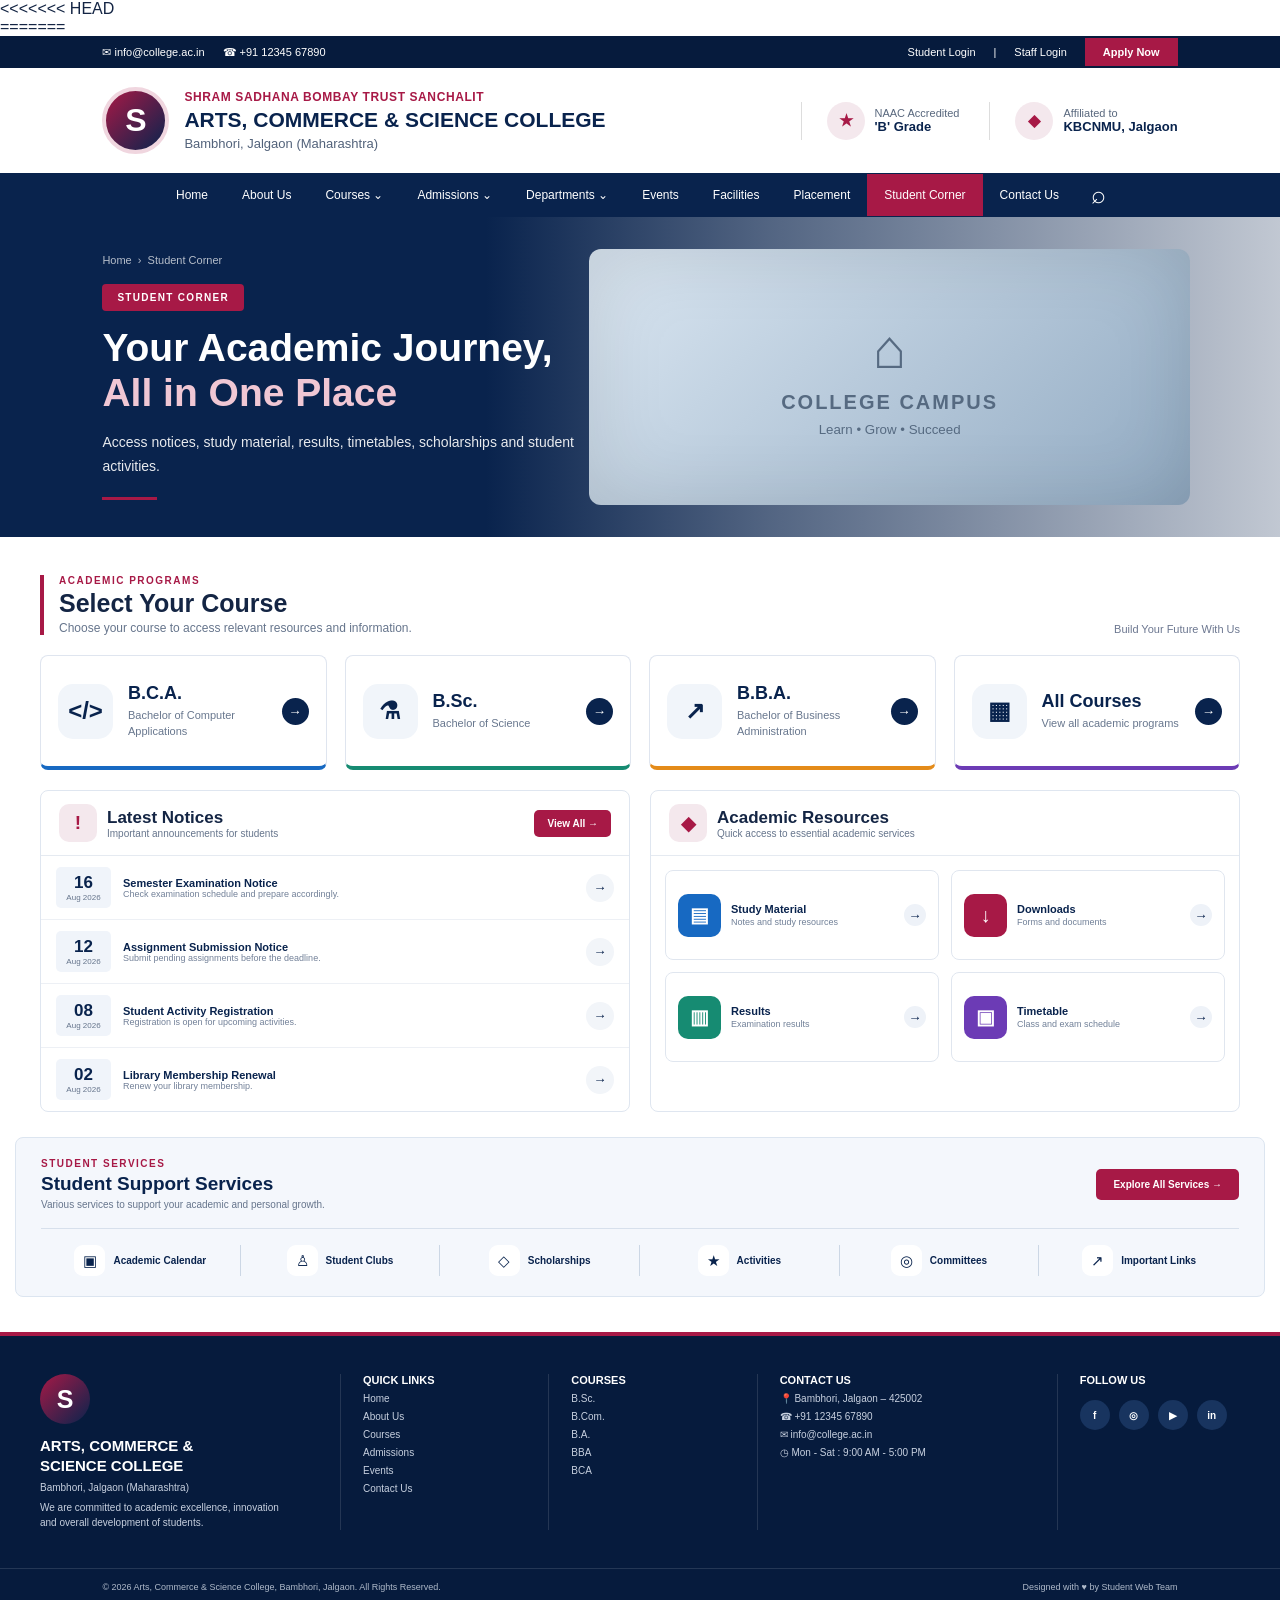
==== commit a448e9fd: "Resolve merge conflicts" ====
--- a/index.html
+++ b/index.html
@@ -1,214 +1,709 @@
+<<<<<<< HEAD
+<!doctype html>
+<html lang="en">
+  <head>
+    <meta charset="UTF-8" />
+    <meta name="viewport" content="width=device-width, initial-scale=1.0" />
+
+    <title>SSBT Arts, Commerce & Science College</title>
+
+    <link
+      rel="stylesheet"
+      href="https://cdnjs.cloudflare.com/ajax/libs/font-awesome/6.5.2/css/all.min.css"
+    />
+  </head>
+
+  <body>
+    <div id="root"></div>
+
+    <script type="module" src="/src/main.jsx"></script>
+  </body>
+=======
 <!DOCTYPE html>
 <html lang="en">
+
 <head>
-  <meta charset="UTF-8">
-  <meta name="viewport" content="width=device-width, initial-scale=1.0">
-  <meta name="description" content="Explore SSBT's Arts, Commerce & Science College, Bambhori, Jalgaon — academic opportunities, campus life, notices and student support.">
-  <meta name="theme-color" content="#0b1f3a">
-  <title>SSBT's Arts, Commerce & Science College | Bambhori, Jalgaon</title>
-  <link rel="preconnect" href="https://fonts.googleapis.com">
-  <link rel="preconnect" href="https://fonts.gstatic.com" crossorigin>
-  <link href="https://fonts.googleapis.com/css2?family=DM+Sans:wght@400;500;600;700&family=Playfair+Display:wght@500;600;700&display=swap" rel="stylesheet">
-  <link rel="stylesheet" href="https://cdn.jsdelivr.net/npm/bootstrap-icons@1.11.3/font/bootstrap-icons.min.css">
-  <link rel="stylesheet" href="css/style.css">
+    <meta charset="UTF-8">
+    <meta name="viewport" content="width=device-width, initial-scale=1.0">
+
+    <title>Student Corner | Arts, Commerce & Science College</title>
+
+    <link rel="stylesheet" href="assets/css/style.css">
 </head>
+
 <body>
-  <div class="utility-bar">
-    <div class="container utility-inner">
-      <span><i class="bi bi-geo-alt"></i> Bambhori, Jalgaon, Maharashtra</span>
-      <div><a href="contact.html"><i class="bi bi-envelope"></i> Contact the College</a><span class="utility-divider">|</span><a href="#notices"><i class="bi bi-megaphone"></i> Notices & Updates</a></div>
+
+    <!-- TOP BAR -->
+    <div class="top-bar">
+        <div class="top-left">
+            <span>✉ info@college.ac.in</span>
+            <span>☎ +91 12345 67890</span>
+        </div>
+
+        <div class="top-right">
+            <a href="#" onclick="openModal('Student Login')">Student Login</a>
+            <span>|</span>
+            <a href="#" onclick="openModal('Staff Login')">Staff Login</a>
+            <a href="#" class="apply-btn" onclick="openModal('Admission Enquiry')">Apply Now</a>
+        </div>
     </div>
-  </div>
-  <header class="site-header" id="top">
-    <nav class="navbar container" aria-label="Main navigation">
-      <a class="brand" href="index.html" aria-label="College home">
-        <span class="brand-mark"><i class="bi bi-mortarboard-fill"></i></span>
-        <span class="brand-copy"><strong>SSBT's Arts, Commerce<br>&amp; Science College</strong><small>Bambhori, Jalgaon</small></span>
-      </a>
-      <button class="menu-toggle" type="button" aria-label="Open navigation" aria-expanded="false" aria-controls="navLinks"><i class="bi bi-list"></i></button>
-      <div class="nav-links" id="navLinks">
-        <a class="nav-link active" href="index.html">Home</a>
-        <a class="nav-link" href="#about">About Us</a>
-        <a class="nav-link" href="#academics">Courses</a>
-        <a class="nav-link" href="#faculty">Faculty</a>
-        <a class="nav-link" href="#events">Events / Notices</a>
-        <a class="nav-link" href="contact.html">Contact Us</a>
-        <a class="nav-link" href="contact.html#contact-form">Admission</a>
-      </div>
-      <form class="nav-search" id="siteSearch" role="search" aria-label="Search this page">
-        <label class="sr-only" for="searchInput">Search website sections</label>
-        <input id="searchInput" type="search" placeholder="Search…" autocomplete="off">
-        <button type="submit" aria-label="Search"><i class="bi bi-search"></i></button>
-      </form>
-      <a class="button button-small button-gold nav-cta" href="contact.html#contact-form">Enquire Now <i class="bi bi-arrow-up-right"></i></a>
+
+
+    <!-- COLLEGE HEADER -->
+    <header class="college-header">
+
+        <div class="college-brand">
+
+            <div class="college-logo">
+                <div class="logo-symbol">S</div>
+            </div>
+
+            <div class="college-name">
+                <small>SHRAM SADHANA BOMBAY TRUST SANCHALIT</small>
+
+                <h1>ARTS, COMMERCE & SCIENCE COLLEGE</h1>
+
+                <p>Bambhori, Jalgaon (Maharashtra)</p>
+            </div>
+
+        </div>
+
+        <div class="college-info">
+
+            <div class="info-item">
+                <span class="info-icon">★</span>
+                <div>
+                    <small>NAAC Accredited</small>
+                    <strong>'B' Grade</strong>
+                </div>
+            </div>
+
+            <div class="info-item">
+                <span class="info-icon">◆</span>
+                <div>
+                    <small>Affiliated to</small>
+                    <strong>KBCNMU, Jalgaon</strong>
+                </div>
+            </div>
+
+        </div>
+    </header>
+
+
+    <!-- NAVIGATION -->
+    <nav class="main-nav">
+
+        <div class="nav-container">
+
+            <a href="#home">Home</a>
+            <a href="#">About Us</a>
+            <a href="#courses">Courses <span>⌄</span></a>
+            <a href="#">Admissions <span>⌄</span></a>
+            <a href="#">Departments <span>⌄</span></a>
+            <a href="#">Events</a>
+            <a href="#">Facilities</a>
+            <a href="#">Placement</a>
+            <a href="#studentCorner" class="active">Student Corner</a>
+            <a href="#">Contact Us</a>
+
+            <button class="search-btn" onclick="openSearch()" aria-label="Search">
+                ⌕
+            </button>
+
+        </div>
     </nav>
-  </header>
-
-  <main>
+
+
+    <!-- HERO -->
     <section class="hero" id="home">
-      <div class="hero-image" role="img" aria-label="College campus and learning environment"></div>
-      <div class="hero-shade"></div>
-      <div class="container hero-content">
-        <div class="eyebrow eyebrow-light"><span></span> LEARN · DISCOVER · GROW</div>
-        <h1>Where curiosity<br>becomes <em>possibility.</em></h1>
-        <p>A welcoming place to learn, explore new ideas and prepare for the opportunities ahead. Discover academic pathways and campus life at SSBT's Arts, Commerce &amp; Science College.</p>
-        <div class="hero-actions">
-          <a class="button button-gold" href="#academics">Explore Academics <i class="bi bi-arrow-up-right"></i></a>
-          <a class="button button-outline-light" href="contact.html">Contact Us <i class="bi bi-arrow-right"></i></a>
-        </div>
-        <div class="hero-note"><span class="note-line"></span><span>BAMBHORI, JALGAON · MAHARASHTRA</span></div>
-      </div>
-      <a class="hero-scroll" href="#welcome" aria-label="Scroll to discover"><i class="bi bi-arrow-down"></i></a>
+
+        <div class="hero-content">
+
+            <div class="breadcrumb">
+                Home &nbsp;›&nbsp; Student Corner
+            </div>
+
+            <span class="hero-label">
+                STUDENT CORNER
+            </span>
+
+            <h2>
+                Your Academic Journey,
+                <strong>All in One Place</strong>
+            </h2>
+
+            <p>
+                Access notices, study material, results, timetables, scholarships and student activities.
+            </p>
+
+            <div class="hero-line"></div>
+
+        </div>
+
+        <div class="hero-campus">
+            <div class="campus-content">
+                <span class="campus-icon">⌂</span>
+                <strong>COLLEGE CAMPUS</strong>
+                <small>Learn • Grow • Succeed</small>
+            </div>
+        </div>
+
     </section>
 
-    <section class="welcome section-pad" id="welcome">
-      <div class="container welcome-grid">
-        <div class="welcome-side">
-          <div class="eyebrow">WELCOME TO SSBT</div>
-          <div class="welcome-number">01 <span>/ A place to begin</span></div>
-          <div class="welcome-accent"></div>
-        </div>
-        <div class="welcome-main" id="about">
-          <h2>Education is more than a destination. <em>It is a journey.</em></h2>
-          <p class="lead">At SSBT's Arts, Commerce &amp; Science College, learning is an opportunity to build knowledge, confidence and a broader understanding of the world.</p>
-          <p>Our college community brings together students with different interests and ambitions. Explore academic options, participate in campus activities and take the next step in your educational journey.</p>
-          <a class="text-link" href="contact.html">Get in touch with us <i class="bi bi-arrow-up-right"></i></a>
-        </div>
-        <div class="welcome-photo">
-          <img src="https://images.unsplash.com/photo-1562774053-701939374585?auto=format&fit=crop&w=1000&q=85" alt="University campus building" loading="lazy">
-          <div class="photo-caption"><i class="bi bi-book-half"></i><span><strong>A community of learners</strong><small>Knowledge, opportunity and growth</small></span></div>
-        </div>
-      </div>
-    </section>
-
-    <section class="quick-strip" aria-label="Quick links">
-      <div class="container quick-grid">
-        <a href="#academics"><span class="quick-icon"><i class="bi bi-journal-bookmark"></i></span><span><small>DISCOVER</small><strong>Academic Areas</strong></span><i class="bi bi-arrow-up-right quick-arrow"></i></a>
-        <a href="#notices"><span class="quick-icon"><i class="bi bi-megaphone"></i></span><span><small>STAY INFORMED</small><strong>Notices &amp; Updates</strong></span><i class="bi bi-arrow-up-right quick-arrow"></i></a>
-        <a href="#campus"><span class="quick-icon"><i class="bi bi-stars"></i></span><span><small>EXPERIENCE</small><strong>Campus Life</strong></span><i class="bi bi-arrow-up-right quick-arrow"></i></a>
-        <a href="contact.html"><span class="quick-icon"><i class="bi bi-chat-dots"></i></span><span><small>WE'RE HERE</small><strong>Contact College</strong></span><i class="bi bi-arrow-up-right quick-arrow"></i></a>
-      </div>
-    </section>
-
-    <section class="why-section section-pad" id="why-choose-us">
-      <div class="container">
-        <div class="section-heading heading-row"><div><div class="eyebrow">A SUPPORTIVE LEARNING ENVIRONMENT</div><h2>Why choose <em>our college?</em></h2></div><p>Explore the learning environment and student facilities available at the college. Please confirm current facility access with the college office.</p></div>
-        <div class="why-grid">
-          <article class="why-card"><span><i class="bi bi-book-half"></i></span><h3>Learning Resources</h3><p>Library and study resources to support academic learning.</p></article>
-          <article class="why-card"><span><i class="bi bi-pc-display"></i></span><h3>Computer Learning</h3><p>Computer-based learning opportunities where available.</p></article>
-          <article class="why-card"><span><i class="bi bi-flask"></i></span><h3>Practical Learning</h3><p>Laboratory learning for relevant academic programmes.</p></article>
-          <article class="why-card"><span><i class="bi bi-trophy"></i></span><h3>Sports & Activities</h3><p>Opportunities to take part in student activities and sports.</p></article>
-          <article class="why-card"><span><i class="bi bi-people"></i></span><h3>Campus Community</h3><p>Learn, collaborate and participate in college life.</p></article>
-          <article class="why-card"><span><i class="bi bi-person-workspace"></i></span><h3>Student Guidance</h3><p>Contact the college for academic and admission guidance.</p></article>
-        </div>
-        <p class="section-footnote"><i class="bi bi-info-circle"></i> Facility descriptions are general; confirm current availability and placement-support details with the college.</p>
-      </div>
-    </section>
-
-    <section class="academics section-pad" id="academics">
-      <div class="container">
-        <div class="section-heading heading-row">
-          <div><div class="eyebrow">YOUR NEXT CHAPTER</div><h2>Find your area<br>of <em>interest.</em></h2></div>
-          <p>Explore the broad academic streams represented in our college. For current programmes, eligibility and admission details, please contact the college office.</p>
-        </div>
-        <div class="academic-grid">
-          <article class="academic-card">
-            <div class="academic-art art-arts"><i class="bi bi-palette2"></i><span>01</span></div>
-            <div class="academic-body"><p class="card-kicker">EXPLORE IDEAS</p><h3>Arts</h3><p>Build perspective through the study of people, culture, communication and society.</p><a href="contact.html" class="text-link">Ask about programmes <i class="bi bi-arrow-up-right"></i></a></div>
-          </article>
-          <article class="academic-card academic-featured">
-            <div class="academic-art art-commerce"><i class="bi bi-graph-up-arrow"></i><span>02</span></div>
-            <div class="academic-body"><p class="card-kicker">UNDERSTAND BUSINESS</p><h3>Commerce</h3><p>Explore the foundations of business, finance, accounting and the changing marketplace.</p><a href="contact.html" class="text-link">Ask about programmes <i class="bi bi-arrow-up-right"></i></a></div>
-          </article>
-          <article class="academic-card">
-            <div class="academic-art art-science"><i class="bi bi-atom"></i><span>03</span></div>
-            <div class="academic-body"><p class="card-kicker">QUESTION &amp; DISCOVER</p><h3>Science</h3><p>Develop analytical thinking and explore the ideas that help explain the natural world.</p><a href="contact.html" class="text-link">Ask about programmes <i class="bi bi-arrow-up-right"></i></a></div>
-          </article>
-        </div>
-        <p class="section-footnote"><i class="bi bi-info-circle"></i> Programme names, availability and eligibility should be confirmed with the college office before admission.</p>
-      </div>
-    </section>
-
-    <section class="campus section-pad" id="campus">
-      <div class="container campus-grid">
-        <div class="campus-copy">
-          <div class="eyebrow eyebrow-light">BEYOND THE CLASSROOM</div>
-          <h2>Make room for<br><em>new experiences.</em></h2>
-          <p>College life is shaped by the questions you ask, the people you meet and the activities you take part in. Make the most of opportunities to learn with and from your peers.</p>
-          <a class="button button-outline-light" href="contact.html">Discover Our College <i class="bi bi-arrow-up-right"></i></a>
-          <div class="campus-values">
-            <div><i class="bi bi-lightbulb"></i><span><strong>Curiosity</strong><small>Keep asking questions</small></span></div>
-            <div><i class="bi bi-people"></i><span><strong>Community</strong><small>Learn together</small></span></div>
-            <div><i class="bi bi-compass"></i><span><strong>Possibility</strong><small>Explore what comes next</small></span></div>
-          </div>
-        </div>
-        <div class="campus-visual">
-          <img class="campus-img-main" src="https://images.unsplash.com/photo-1523050854058-8df90110c9f1?auto=format&fit=crop&w=1100&q=85" alt="Students walking across a university campus" loading="lazy">
-          <img class="campus-img-small" src="https://images.unsplash.com/photo-1523580494863-6f3031224c94?auto=format&fit=crop&w=600&q=85" alt="Students collaborating in a learning environment" loading="lazy">
-          <div class="campus-stamp"><i class="bi bi-mortarboard"></i><span>LEARN<br>TOGETHER</span></div>
-        </div>
-      </div>
-    </section>
-
-    <section class="notices section-pad" id="notices">
-      <div class="container">
-        <div class="section-heading heading-row">
-          <div><div class="eyebrow">THE NOTICEBOARD</div><h2>Keep up with<br>what's <em>happening.</em></h2></div>
-          <p>Check official college channels and the college office for the latest, verified academic announcements, examination information and event updates.</p>
-        </div>
-        <div class="notice-grid">
-          <article class="notice-card"><div class="notice-icon"><i class="bi bi-calendar2-event"></i></div><div class="notice-content"><span class="notice-label">ACADEMIC UPDATES</span><h3>Academic schedule &amp; important dates</h3><p>For current timetables, academic calendars and examination dates, confirm details with the college.</p><a href="contact.html" class="text-link">Enquire now <i class="bi bi-arrow-up-right"></i></a></div></article>
-          <article class="notice-card"><div class="notice-icon"><i class="bi bi-file-earmark-text"></i></div><div class="notice-content"><span class="notice-label">ADMISSIONS</span><h3>Programme and admission information</h3><p>Contact the college office for current programme availability, eligibility and required documents.</p><a href="contact.html" class="text-link">Admission enquiry <i class="bi bi-arrow-up-right"></i></a></div></article>
-          <article class="notice-card"><div class="notice-icon"><i class="bi bi-megaphone"></i></div><div class="notice-content"><span class="notice-label">CAMPUS NEWS</span><h3>Activities, events &amp; announcements</h3><p>Look out for updates shared through official college communication channels.</p><a href="contact.html" class="text-link">Contact college <i class="bi bi-arrow-up-right"></i></a></div></article>
-        </div>
-        <div class="notice-disclaimer"><i class="bi bi-shield-check"></i> This preview contains general guidance, not live official notices. Verify dates and announcements with the college.</div>
-      </div>
-    </section>
-
-    <section class="faculty-preview section-pad" id="faculty">
-      <div class="container faculty-row"><div><div class="eyebrow">GUIDANCE & LEARNING</div><h2>Meet the people<br>who support <em>learning.</em></h2><p>For current faculty names, departments, designations and consultation details, please refer to verified college information.</p></div><div class="faculty-card"><span class="faculty-icon"><i class="bi bi-person-video3"></i></span><div><h3>Faculty & Departments</h3><p>Get department-specific academic information from the college.</p><a class="text-link" href="contact.html">Contact the College <i class="bi bi-arrow-up-right"></i></a></div></div></div>
-    </section>
-
-    <section class="calendar-section section-pad" id="calendar">
-      <div class="container"><div class="section-heading heading-row"><div><div class="eyebrow">PLAN AHEAD</div><h2>Academic <em>calendar.</em></h2></div><p>Use this section as a guide to the types of dates students should track. Exact dates must be taken from the official college/university calendar.</p></div>
-        <div class="calendar-grid">
-          <article class="calendar-item"><span class="calendar-symbol"><i class="bi bi-calendar-check"></i></span><div><small>ACADEMIC</small><h3>Semester / Term Schedule</h3><p>Confirm commencement dates and academic timetable with the college.</p></div><span class="date-tba">Check official notice</span></article>
-          <article class="calendar-item"><span class="calendar-symbol"><i class="bi bi-journal-text"></i></span><div><small>EXAMINATIONS</small><h3>Exam Forms & Timetable</h3><p>Watch for university examination-form deadlines and timetables.</p></div><span class="date-tba">Check official notice</span></article>
-          <article class="calendar-item"><span class="calendar-symbol"><i class="bi bi-mortarboard"></i></span><div><small>ADMISSIONS</small><h3>Admission Dates</h3><p>Verify application windows, eligibility and document requirements.</p></div><span class="date-tba">Check official notice</span></article>
-          <article class="calendar-item"><span class="calendar-symbol"><i class="bi bi-megaphone"></i></span><div><small>COLLEGE LIFE</small><h3>Events & Activities</h3><p>Check official announcements for cultural events, seminars and activities.</p></div><span class="date-tba">Check official notice</span></article>
-        </div><p class="section-footnote"><i class="bi bi-shield-check"></i> No unverified dates are published in this preview. Replace these notes with approved dates when the college provides its calendar.</p>
-      </div>
-    </section>
-
-    <section class="gallery-section section-pad" id="gallery">
-      <div class="container"><div class="section-heading heading-row"><div><div class="eyebrow">A GLIMPSE OF CAMPUS LIFE</div><h2>Campus <em>gallery.</em></h2></div><p>Replace these illustrative images with approved photographs of the actual campus, classrooms, laboratories and college events before official launch.</p></div>
-        <div class="gallery-grid">
-          <figure><img src="https://images.unsplash.com/photo-1562774053-701939374585?auto=format&fit=crop&w=900&q=80" alt="Illustrative college building" loading="lazy"><figcaption><strong>Campus & Buildings</strong><small>Replace with official campus photo</small></figcaption></figure>
-          <figure><img src="https://images.unsplash.com/photo-1509062522246-3755977927d7?auto=format&fit=crop&w=900&q=80" alt="Illustrative classroom" loading="lazy"><figcaption><strong>Classrooms</strong><small>Replace with official classroom photo</small></figcaption></figure>
-          <figure><img src="https://images.unsplash.com/photo-1588072432836-e10032774350?auto=format&fit=crop&w=900&q=80" alt="Illustrative learning activity" loading="lazy"><figcaption><strong>Learning Activities</strong><small>Replace with college activity photo</small></figcaption></figure>
-          <figure><img src="https://images.unsplash.com/photo-1523580494863-6f3031224c94?auto=format&fit=crop&w=900&q=80" alt="Illustrative student event" loading="lazy"><figcaption><strong>Events & Seminars</strong><small>Replace with official event photo</small></figcaption></figure>
-        </div>
-      </div>
-    </section>
-
-    <section class="events-section section-pad" id="events">
-      <div class="container events-banner"><div><div class="eyebrow eyebrow-light">EVENTS & ANNOUNCEMENTS</div><h2>Stay informed.<br><em>Stay involved.</em></h2><p>Admission, exam, result and event announcements should be published here after confirmation from the college.</p></div><div class="events-links"><a href="#notices"><i class="bi bi-megaphone"></i><span><strong>Latest Notices</strong><small>Admission, exams, results and updates</small></span><i class="bi bi-arrow-up-right"></i></a><a href="#calendar"><i class="bi bi-calendar3"></i><span><strong>Academic Calendar</strong><small>Important dates and schedules</small></span><i class="bi bi-arrow-up-right"></i></a><a href="contact.html"><i class="bi bi-envelope"></i><span><strong>Ask the College</strong><small>Confirm official information</small></span><i class="bi bi-arrow-up-right"></i></a></div></div>
-    </section>
-
-    <section class="closing-cta">
-      <div class="container cta-inner"><div><div class="eyebrow eyebrow-light">YOUR JOURNEY STARTS HERE</div><h2>Have a question?<br><em>Let's talk.</em></h2></div><div class="cta-right"><p>For admission enquiries, academic information or general questions, get in touch with the college.</p><a href="contact.html" class="button button-gold">Visit Contact Page <i class="bi bi-arrow-up-right"></i></a></div></div>
-    </section>
-  </main>
-
-  <footer class="site-footer">
-    <div class="container footer-main">
-      <div class="footer-about"><a class="brand brand-footer" href="index.html"><span class="brand-mark"><i class="bi bi-mortarboard-fill"></i></span><span class="brand-copy"><strong>SSBT's Arts, Commerce<br>&amp; Science College</strong><small>Bambhori, Jalgaon</small></span></a><p>A place to learn, explore ideas and prepare for the next chapter.</p><span class="footer-location"><i class="bi bi-geo-alt"></i> Bambhori, Jalgaon, Maharashtra</span></div>
-      <div class="footer-column"><h3>Explore</h3><a href="index.html">Home</a><a href="#about">About Us</a><a href="#academics">Academics</a><a href="#campus">Campus Life</a><a href="#gallery">Campus Gallery</a><a href="#calendar">Academic Calendar</a></div>
-      <div class="footer-column"><h3>Information</h3><a href="#notices">Notices &amp; Updates</a><a href="placement.html">Placements</a><a href="contact.html">Contact Us</a><a href="contact.html#contact-form">Admission Enquiry</a><a href="#faculty">Faculty</a></div>
-      <div class="footer-contact"><h3>Get in touch</h3><p>For official contact numbers, email addresses and office hours, please refer to the college's verified information.</p><a href="contact.html" class="footer-contact-link">Contact the College <i class="bi bi-arrow-up-right"></i></a><p class="social-note"><i class="bi bi-share"></i> Official social links can be added after the college confirms its accounts.</p></div>
+
+    <!-- MAIN -->
+    <main id="studentCorner">
+
+
+        <!-- COURSES -->
+        <section class="course-section" id="courses">
+
+            <div class="section-heading">
+
+                <div>
+                    <span>ACADEMIC PROGRAMS</span>
+
+                    <h2>Select Your Course</h2>
+
+                    <p>
+                        Choose your course to access relevant resources and information.
+                    </p>
+                </div>
+
+                <div class="heading-note">
+                    Build Your Future With Us
+                </div>
+
+            </div>
+
+
+            <div class="course-grid">
+
+                <button class="course-card bca" onclick="selectCourse('BCA')">
+
+                    <div class="course-icon">
+                        <span>&lt;/&gt;</span>
+                    </div>
+
+                    <div class="course-text">
+                        <h3>B.C.A.</h3>
+                        <p>Bachelor of Computer Applications</p>
+                    </div>
+
+                    <span class="arrow">→</span>
+
+                </button>
+
+
+                <button class="course-card bsc" onclick="selectCourse('BSC')">
+
+                    <div class="course-icon">
+                        <span>⚗</span>
+                    </div>
+
+                    <div class="course-text">
+                        <h3>B.Sc.</h3>
+                        <p>Bachelor of Science</p>
+                    </div>
+
+                    <span class="arrow">→</span>
+
+                </button>
+
+
+                <button class="course-card bba" onclick="selectCourse('BBA')">
+
+                    <div class="course-icon">
+                        <span>↗</span>
+                    </div>
+
+                    <div class="course-text">
+                        <h3>B.B.A.</h3>
+                        <p>Bachelor of Business Administration</p>
+                    </div>
+
+                    <span class="arrow">→</span>
+
+                </button>
+
+
+                <button class="course-card all" onclick="selectCourse('ALL')">
+
+                    <div class="course-icon">
+                        <span>▦</span>
+                    </div>
+
+                    <div class="course-text">
+                        <h3>All Courses</h3>
+                        <p>View all academic programs</p>
+                    </div>
+
+                    <span class="arrow">→</span>
+
+                </button>
+
+            </div>
+
+        </section>
+
+
+        <!-- COURSE RESULT -->
+        <section class="course-result" id="courseResult">
+
+            <div class="result-inner">
+
+                <div class="result-icon">
+                    ✓
+                </div>
+
+                <div>
+                    <span>STUDENT RESOURCES</span>
+
+                    <h2 id="courseResultTitle">
+                        Select a course to view resources
+                    </h2>
+
+                    <p id="courseResultText">
+                        Notices, study material, downloads, results and timetable will appear here.
+                    </p>
+                </div>
+
+            </div>
+
+        </section>
+
+
+        <!-- RESOURCE AREA -->
+        <section class="resource-area">
+
+
+            <!-- NOTICES -->
+            <div class="notices-box">
+
+                <div class="box-header">
+
+                    <div class="box-title">
+
+                        <span class="title-icon">!</span>
+
+                        <div>
+                            <h2>Latest Notices</h2>
+                            <p>Important announcements for students</p>
+                        </div>
+
+                    </div>
+
+                    <button onclick="showAllNotices()">
+                        View All →
+                    </button>
+
+                </div>
+
+
+                <div class="notice-list">
+
+                    <div class="notice">
+
+                        <div class="notice-date">
+                            <strong>16</strong>
+                            <span>Aug 2026</span>
+                        </div>
+
+                        <div class="notice-content">
+                            <h3>Semester Examination Notice</h3>
+                            <p>Check examination schedule and prepare accordingly.</p>
+                        </div>
+
+                        <button onclick="viewNotice('Semester Examination Notice')">
+                            →
+                        </button>
+
+                    </div>
+
+
+                    <div class="notice">
+
+                        <div class="notice-date">
+                            <strong>12</strong>
+                            <span>Aug 2026</span>
+                        </div>
+
+                        <div class="notice-content">
+                            <h3>Assignment Submission Notice</h3>
+                            <p>Submit pending assignments before the deadline.</p>
+                        </div>
+
+                        <button onclick="viewNotice('Assignment Submission Notice')">
+                            →
+                        </button>
+
+                    </div>
+
+
+                    <div class="notice">
+
+                        <div class="notice-date">
+                            <strong>08</strong>
+                            <span>Aug 2026</span>
+                        </div>
+
+                        <div class="notice-content">
+                            <h3>Student Activity Registration</h3>
+                            <p>Registration is open for upcoming activities.</p>
+                        </div>
+
+                        <button onclick="viewNotice('Student Activity Registration')">
+                            →
+                        </button>
+
+                    </div>
+
+
+                    <div class="notice">
+
+                        <div class="notice-date">
+                            <strong>02</strong>
+                            <span>Aug 2026</span>
+                        </div>
+
+                        <div class="notice-content">
+                            <h3>Library Membership Renewal</h3>
+                            <p>Renew your library membership.</p>
+                        </div>
+
+                        <button onclick="viewNotice('Library Membership Renewal')">
+                            →
+                        </button>
+
+                    </div>
+
+                </div>
+
+            </div>
+
+
+            <!-- ACADEMIC RESOURCES -->
+            <div class="academic-box">
+
+                <div class="box-header">
+
+                    <div class="box-title">
+
+                        <span class="title-icon">◆</span>
+
+                        <div>
+                            <h2>Academic Resources</h2>
+                            <p>Quick access to essential academic services</p>
+                        </div>
+
+                    </div>
+
+                </div>
+
+
+                <div class="resource-grid">
+
+                    <button class="resource-card study" onclick="openResource('study')">
+
+                        <span class="resource-icon">▤</span>
+
+                        <div>
+                            <h3>Study Material</h3>
+                            <p>Notes and study resources</p>
+                        </div>
+
+                        <span class="resource-arrow">→</span>
+
+                    </button>
+
+
+                    <button class="resource-card download" onclick="openResource('downloads')">
+
+                        <span class="resource-icon">↓</span>
+
+                        <div>
+                            <h3>Downloads</h3>
+                            <p>Forms and documents</p>
+                        </div>
+
+                        <span class="resource-arrow">→</span>
+
+                    </button>
+
+
+                    <button class="resource-card result" onclick="openResource('results')">
+
+                        <span class="resource-icon">▥</span>
+
+                        <div>
+                            <h3>Results</h3>
+                            <p>Examination results</p>
+                        </div>
+
+                        <span class="resource-arrow">→</span>
+
+                    </button>
+
+
+                    <button class="resource-card timetable" onclick="openResource('timetable')">
+
+                        <span class="resource-icon">▣</span>
+
+                        <div>
+                            <h3>Timetable</h3>
+                            <p>Class and exam schedule</p>
+                        </div>
+
+                        <span class="resource-arrow">→</span>
+
+                    </button>
+
+                </div>
+
+            </div>
+
+        </section>
+
+
+        <!-- DYNAMIC PANEL -->
+        <section class="dynamic-section" id="dynamicSection">
+
+            <div id="dynamicContent">
+
+                <div class="dynamic-empty">
+                    <div>▣</div>
+                    <h2>Student Resource Center</h2>
+                    <p>
+                        Select a course or academic resource to view detailed information.
+                    </p>
+                </div>
+
+            </div>
+
+        </section>
+
+
+        <!-- SUPPORT -->
+        <section class="support-section">
+
+            <div class="support-header">
+
+                <div>
+                    <span>STUDENT SERVICES</span>
+
+                    <h2>Student Support Services</h2>
+
+                    <p>
+                        Various services to support your academic and personal growth.
+                    </p>
+                </div>
+
+                <button onclick="showServices()">
+                    Explore All Services →
+                </button>
+
+            </div>
+
+
+            <div class="support-grid">
+
+                <button onclick="openService('calendar')">
+                    <span>▣</span>
+                    <strong>Academic Calendar</strong>
+                </button>
+
+                <button onclick="openService('clubs')">
+                    <span>♙</span>
+                    <strong>Student Clubs</strong>
+                </button>
+
+                <button onclick="openService('scholarship')">
+                    <span>◇</span>
+                    <strong>Scholarships</strong>
+                </button>
+
+                <button onclick="openService('activities')">
+                    <span>★</span>
+                    <strong>Activities</strong>
+                </button>
+
+                <button onclick="openService('committees')">
+                    <span>◎</span>
+                    <strong>Committees</strong>
+                </button>
+
+                <button onclick="openService('links')">
+                    <span>↗</span>
+                    <strong>Important Links</strong>
+                </button>
+
+            </div>
+
+        </section>
+
+    </main>
+
+
+    <!-- FOOTER -->
+    <footer class="footer">
+
+        <div class="footer-main">
+
+            <div class="footer-col college-footer">
+
+                <div class="footer-logo">S</div>
+
+                <h2>
+                    ARTS, COMMERCE &<br> SCIENCE COLLEGE
+                </h2>
+
+                <p>Bambhori, Jalgaon (Maharashtra)</p>
+
+                <p class="footer-description">
+                    We are committed to academic excellence, innovation and overall development of students.
+                </p>
+
+            </div>
+
+
+            <div class="footer-col">
+
+                <h3>QUICK LINKS</h3>
+
+                <a href="#">Home</a>
+                <a href="#">About Us</a>
+                <a href="#courses">Courses</a>
+                <a href="#">Admissions</a>
+                <a href="#">Events</a>
+                <a href="#">Contact Us</a>
+
+            </div>
+
+
+            <div class="footer-col">
+
+                <h3>COURSES</h3>
+
+                <a href="#">B.Sc.</a>
+                <a href="#">B.Com.</a>
+                <a href="#">B.A.</a>
+                <a href="#">BBA</a>
+                <a href="#">BCA</a>
+
+            </div>
+
+
+            <div class="footer-col">
+
+                <h3>CONTACT US</h3>
+
+                <p>📍 Bambhori, Jalgaon – 425002</p>
+                <p>☎ +91 12345 67890</p>
+                <p>✉ info@college.ac.in</p>
+                <p>◷ Mon - Sat : 9:00 AM - 5:00 PM</p>
+
+            </div>
+
+
+            <div class="footer-col">
+
+                <h3>FOLLOW US</h3>
+
+                <div class="social-icons">
+                    <a href="#">f</a>
+                    <a href="#">◎</a>
+                    <a href="#">▶</a>
+                    <a href="#">in</a>
+                </div>
+
+            </div>
+
+        </div>
+
+
+        <div class="footer-bottom">
+
+            <span>
+                © 2026 Arts, Commerce & Science College,
+                Bambhori, Jalgaon. All Rights Reserved.
+            </span>
+
+            <span>
+                Designed with ♥ by Student Web Team
+            </span>
+
+        </div>
+
+    </footer>
+
+
+    <!-- BACK TO TOP -->
+    <button id="backToTop" onclick="goTop()">↑</button>
+
+
+    <!-- MODAL -->
+    <div id="modalOverlay" class="modal-overlay">
+
+        <div class="professional-modal">
+
+            <button class="modal-close" onclick="closeModal()">×</button>
+
+            <div class="modal-icon-large" id="modalIcon">◆</div>
+
+            <span class="modal-label">STUDENT CORNER</span>
+
+            <h2 id="modalTitle">Information</h2>
+
+            <p id="modalText">
+                Information will appear here.
+            </p>
+
+            <div class="modal-divider"></div>
+
+            <div id="modalExtra"></div>
+
+            <button class="modal-primary" onclick="closeModal()">
+                Close
+            </button>
+
+        </div>
+
     </div>
-    <div class="container footer-bottom"><span>© <span id="currentYear">2026</span> SSBT's Arts, Commerce &amp; Science College.</span><a href="#top">Back to top ↑</a><span>Website project preview</span></div>
-  </footer>
-  <script src="js/script.js"></script>
+
+
+    <!-- SEARCH MODAL -->
+    <div id="searchOverlay" class="modal-overlay">
+
+        <div class="professional-modal search-modal">
+
+            <button class="modal-close" onclick="closeSearch()">×</button>
+
+            <div class="modal-icon-large">⌕</div>
+
+            <span class="modal-label">SEARCH</span>
+
+            <h2>Search Student Corner</h2>
+
+            <div class="global-search-box">
+
+                <input type="text" id="searchInput" placeholder="Search notices, results, timetable..." onkeyup="performSearch()">
+
+            </div>
+
+            <div id="searchResults" class="search-results">
+                <div class="search-hint">
+                    Type something to search.
+                </div>
+            </div>
+
+        </div>
+
+    </div>
+
+
+    <script src="assets/js/script.js"></script>
+
 </body>
-</html>
+
+>>>>>>> 2622380f20a590d81dc2167bb6710bac083a0d53
+</html>
--- a/assets/css/style.css
+++ b/assets/css/style.css
@@ -0,0 +1,1312 @@
+* {
+    margin: 0;
+    padding: 0;
+    box-sizing: border-box;
+}
+
+html {
+    scroll-behavior: smooth;
+}
+
+body {
+    font-family: Arial, Helvetica, sans-serif;
+    background: #ffffff;
+    color: #142544;
+}
+
+button,
+a,
+input {
+    font-family: inherit;
+}
+
+button {
+    cursor: pointer;
+}
+
+a {
+    text-decoration: none;
+}
+
+:root {
+    --navy: #09234d;
+    --dark-navy: #061b3d;
+    --maroon: #a71946;
+    --maroon-dark: #8d123b;
+    --blue: #1769c2;
+    --green: #168b72;
+    --orange: #e48b19;
+    --purple: #6c3bb5;
+    --light-bg: #f6f8fc;
+    --border: #dfe5ef;
+    --text: #142544;
+    --muted: #66758c;
+}
+
+
+/* TOP BAR */
+
+.top-bar {
+    height: 32px;
+    background: var(--dark-navy);
+    color: white;
+    padding: 0 8%;
+    display: flex;
+    align-items: center;
+    justify-content: space-between;
+    font-size: 11px;
+}
+
+.top-left,
+.top-right {
+    display: flex;
+    align-items: center;
+    gap: 18px;
+}
+
+.top-bar a {
+    color: white;
+}
+
+.apply-btn {
+    background: var(--maroon);
+    padding: 8px 18px;
+    font-weight: bold;
+}
+
+
+/* HEADER */
+
+.college-header {
+    min-height: 105px;
+    padding: 15px 8%;
+    display: flex;
+    align-items: center;
+    justify-content: space-between;
+    background: white;
+}
+
+.college-brand {
+    display: flex;
+    align-items: center;
+    gap: 15px;
+}
+
+.college-logo,
+.footer-logo {
+    display: flex;
+    align-items: center;
+    justify-content: center;
+    font-weight: 900;
+    color: white;
+    background: linear-gradient(135deg, var(--maroon), var(--navy));
+}
+
+.college-logo {
+    width: 67px;
+    height: 67px;
+    border-radius: 50%;
+    border: 4px solid #f0d6df;
+}
+
+.logo-symbol {
+    font-size: 32px;
+}
+
+.college-name small {
+    color: var(--maroon);
+    font-size: 12px;
+    font-weight: 700;
+    letter-spacing: .6px;
+}
+
+.college-name h1 {
+    color: var(--navy);
+    font-size: 21px;
+    margin: 4px 0;
+}
+
+.college-name p {
+    color: #52627a;
+    font-size: 13px;
+}
+
+.college-info {
+    display: flex;
+    gap: 30px;
+}
+
+.info-item {
+    display: flex;
+    align-items: center;
+    gap: 10px;
+    padding-left: 25px;
+    border-left: 1px solid #ddd;
+}
+
+.info-icon {
+    width: 38px;
+    height: 38px;
+    border-radius: 50%;
+    background: #f4e8ed;
+    color: var(--maroon);
+    display: flex;
+    align-items: center;
+    justify-content: center;
+    font-weight: bold;
+}
+
+.info-item small {
+    display: block;
+    color: #58677d;
+    font-size: 11px;
+}
+
+.info-item strong {
+    display: block;
+    color: var(--navy);
+    font-size: 13px;
+}
+
+
+/* NAV */
+
+.main-nav {
+    background: var(--navy);
+    min-height: 44px;
+}
+
+.nav-container {
+    max-width: 1250px;
+    margin: auto;
+    display: flex;
+    align-items: center;
+    justify-content: center;
+}
+
+.nav-container a {
+    color: white;
+    padding: 14px 17px;
+    font-size: 12px;
+    transition: .25s;
+}
+
+.nav-container a:hover {
+    background: rgba(255, 255, 255, .1);
+}
+
+.nav-container a.active {
+    background: var(--maroon);
+}
+
+.search-btn {
+    background: transparent;
+    border: none;
+    color: white;
+    font-size: 25px;
+    padding: 7px 15px;
+}
+
+
+/* HERO */
+
+.hero {
+    min-height: 320px;
+    position: relative;
+    background: linear-gradient(90deg, #09234d 0%, #09234d 38%, rgba(9, 35, 77, .7) 60%, rgba(9, 35, 77, .25) 100%);
+    display: flex;
+    align-items: center;
+    overflow: hidden;
+}
+
+.hero-content {
+    position: relative;
+    z-index: 2;
+    margin-left: 8%;
+    max-width: 540px;
+    color: white;
+}
+
+.breadcrumb {
+    font-size: 11px;
+    opacity: .7;
+    margin-bottom: 18px;
+}
+
+.hero-label {
+    display: inline-block;
+    background: var(--maroon);
+    padding: 8px 15px;
+    border-radius: 4px;
+    font-size: 10px;
+    letter-spacing: 1.3px;
+    font-weight: bold;
+}
+
+.hero h2 {
+    margin-top: 15px;
+    font-size: 39px;
+    line-height: 1.15;
+}
+
+.hero h2 strong {
+    display: block;
+    color: #f0c7d4;
+}
+
+.hero p {
+    margin-top: 15px;
+    max-width: 480px;
+    font-size: 14px;
+    line-height: 1.7;
+    opacity: .9;
+}
+
+.hero-line {
+    width: 55px;
+    height: 3px;
+    background: var(--maroon);
+    margin-top: 18px;
+}
+
+.hero-campus {
+    position: absolute;
+    right: 7%;
+    top: 10%;
+    width: 47%;
+    height: 80%;
+    border-radius: 12px;
+    background: linear-gradient(135deg, #dbe7f2, #91aac2);
+    display: flex;
+    align-items: center;
+    justify-content: center;
+    box-shadow: inset 0 0 80px rgba(0, 0, 0, .12);
+}
+
+.campus-content {
+    text-align: center;
+    color: #566a81;
+}
+
+.campus-icon {
+    display: block;
+    font-size: 55px;
+    margin-bottom: 10px;
+}
+
+.campus-content strong {
+    display: block;
+    letter-spacing: 2px;
+    font-size: 20px;
+}
+
+.campus-content small {
+    display: block;
+    margin-top: 8px;
+}
+
+
+/* SECTIONS */
+
+.course-section,
+.resource-area,
+.dynamic-section,
+.support-section {
+    max-width: 1250px;
+    margin-left: auto;
+    margin-right: auto;
+}
+
+.course-section {
+    padding: 38px 25px 20px;
+}
+
+.section-heading {
+    display: flex;
+    align-items: end;
+    justify-content: space-between;
+    margin-bottom: 20px;
+    border-left: 4px solid var(--maroon);
+    padding-left: 15px;
+}
+
+.section-heading span,
+.support-header span,
+.modal-label {
+    color: var(--maroon);
+    font-size: 10px;
+    letter-spacing: 1.5px;
+    font-weight: bold;
+}
+
+.section-heading h2 {
+    font-size: 25px;
+    margin: 3px 0;
+}
+
+.section-heading p {
+    color: var(--muted);
+    font-size: 12px;
+}
+
+.heading-note {
+    color: #6c7790;
+    font-size: 11px;
+}
+
+
+/* COURSES */
+
+.course-grid {
+    display: grid;
+    grid-template-columns: repeat(4, 1fr);
+    gap: 18px;
+}
+
+.course-card {
+    min-height: 115px;
+    background: white;
+    border: 1px solid var(--border);
+    border-bottom: 4px solid;
+    border-radius: 8px;
+    padding: 17px;
+    display: flex;
+    align-items: center;
+    gap: 15px;
+    text-align: left;
+    transition: .3s;
+    position: relative;
+    overflow: hidden;
+}
+
+.course-card:hover {
+    transform: translateY(-5px);
+    box-shadow: 0 12px 28px rgba(15, 38, 75, .12);
+}
+
+.course-card.selected {
+    transform: translateY(-5px);
+    box-shadow: 0 15px 35px rgba(15, 38, 75, .18);
+}
+
+.course-card.selected::after {
+    content: "✓ Selected";
+    position: absolute;
+    top: 10px;
+    right: 10px;
+    background: var(--navy);
+    color: white;
+    padding: 5px 8px;
+    border-radius: 15px;
+    font-size: 9px;
+    font-weight: bold;
+}
+
+.course-card.bca {
+    border-bottom-color: var(--blue);
+}
+
+.course-card.bsc {
+    border-bottom-color: var(--green);
+}
+
+.course-card.bba {
+    border-bottom-color: var(--orange);
+}
+
+.course-card.all {
+    border-bottom-color: var(--purple);
+}
+
+.course-icon {
+    min-width: 55px;
+    width: 55px;
+    height: 55px;
+    border-radius: 15px;
+    display: flex;
+    align-items: center;
+    justify-content: center;
+    background: #f1f5fa;
+    color: var(--navy);
+    font-size: 24px;
+    font-weight: 900;
+}
+
+.course-text {
+    flex: 1;
+}
+
+.course-text h3 {
+    font-size: 18px;
+    color: var(--navy);
+    margin-bottom: 4px;
+}
+
+.course-text p {
+    color: #68778e;
+    font-size: 11px;
+    line-height: 1.4;
+}
+
+.arrow,
+.resource-arrow {
+    width: 27px;
+    height: 27px;
+    border-radius: 50%;
+    background: var(--navy);
+    color: white;
+    display: flex;
+    align-items: center;
+    justify-content: center;
+}
+
+
+/* COURSE RESULT */
+
+.course-result {
+    max-width: 1250px;
+    margin: 10px auto 25px;
+    padding: 0 25px;
+    display: none;
+}
+
+.course-result.show {
+    display: block;
+}
+
+.result-inner {
+    background: #f1f5fb;
+    border: 1px solid #dbe4f0;
+    border-radius: 8px;
+    padding: 20px;
+    display: flex;
+    align-items: center;
+    gap: 15px;
+    animation: fadeUp .4s ease;
+}
+
+.result-icon {
+    width: 50px;
+    height: 50px;
+    background: var(--maroon);
+    color: white;
+    border-radius: 14px;
+    display: flex;
+    align-items: center;
+    justify-content: center;
+    font-size: 23px;
+    font-weight: bold;
+}
+
+.result-inner span {
+    color: var(--maroon);
+    font-size: 9px;
+    font-weight: bold;
+    letter-spacing: 1px;
+}
+
+.result-inner h2 {
+    font-size: 18px;
+    margin: 2px 0;
+}
+
+.result-inner p {
+    color: var(--muted);
+    font-size: 12px;
+}
+
+
+/* RESOURCE AREA */
+
+.resource-area {
+    padding: 0 25px 25px;
+    display: grid;
+    grid-template-columns: 1fr 1fr;
+    gap: 20px;
+}
+
+.notices-box,
+.academic-box {
+    border: 1px solid #dfe6f0;
+    border-radius: 8px;
+    background: white;
+    overflow: hidden;
+}
+
+.box-header {
+    min-height: 65px;
+    padding: 13px 18px;
+    border-bottom: 1px solid #e5eaf1;
+    display: flex;
+    align-items: center;
+    justify-content: space-between;
+}
+
+.box-title {
+    display: flex;
+    align-items: center;
+    gap: 10px;
+}
+
+.title-icon {
+    width: 38px;
+    height: 38px;
+    border-radius: 10px;
+    background: #f4e8ed;
+    color: var(--maroon);
+    display: flex;
+    align-items: center;
+    justify-content: center;
+    font-size: 19px;
+    font-weight: bold;
+}
+
+.box-title h2 {
+    font-size: 17px;
+}
+
+.box-title p {
+    color: var(--muted);
+    font-size: 10px;
+}
+
+.box-header>button {
+    border: none;
+    background: var(--maroon);
+    color: white;
+    border-radius: 5px;
+    padding: 8px 13px;
+    font-size: 10px;
+    font-weight: bold;
+}
+
+
+/* NOTICES */
+
+.notice {
+    display: flex;
+    align-items: center;
+    gap: 12px;
+    padding: 11px 15px;
+    border-bottom: 1px solid #edf0f5;
+}
+
+.notice:last-child {
+    border-bottom: none;
+}
+
+.notice-date {
+    min-width: 55px;
+    background: #f0f4fa;
+    border-radius: 5px;
+    padding: 6px;
+    text-align: center;
+}
+
+.notice-date strong {
+    display: block;
+    color: var(--navy);
+    font-size: 17px;
+}
+
+.notice-date span {
+    font-size: 8px;
+    color: var(--muted);
+}
+
+.notice-content {
+    flex: 1;
+}
+
+.notice-content h3 {
+    font-size: 11px;
+    color: var(--navy);
+}
+
+.notice-content p {
+    color: #728098;
+    font-size: 9px;
+    white-space: nowrap;
+    overflow: hidden;
+    text-overflow: ellipsis;
+}
+
+.notice>button {
+    border: none;
+    background: #f2f5f9;
+    color: var(--navy);
+    width: 28px;
+    height: 28px;
+    border-radius: 50%;
+}
+
+
+/* RESOURCE CARDS */
+
+.resource-grid {
+    padding: 14px;
+    display: grid;
+    grid-template-columns: 1fr 1fr;
+    gap: 12px;
+}
+
+.resource-card {
+    min-height: 90px;
+    border: 1px solid #e0e6ef;
+    border-radius: 8px;
+    padding: 12px;
+    display: flex;
+    align-items: center;
+    gap: 10px;
+    background: white;
+    text-align: left;
+    transition: .3s;
+}
+
+.resource-card:hover {
+    transform: translateY(-3px);
+    box-shadow: 0 7px 18px rgba(20, 40, 70, .08);
+}
+
+.resource-icon {
+    width: 43px;
+    height: 43px;
+    border-radius: 10px;
+    display: flex;
+    align-items: center;
+    justify-content: center;
+    color: white;
+    font-size: 20px;
+    font-weight: bold;
+}
+
+.study .resource-icon {
+    background: var(--blue);
+}
+
+.download .resource-icon {
+    background: var(--maroon);
+}
+
+.result .resource-icon {
+    background: var(--green);
+}
+
+.timetable .resource-icon {
+    background: var(--purple);
+}
+
+.resource-card div {
+    flex: 1;
+}
+
+.resource-card h3 {
+    font-size: 11px;
+    color: var(--navy);
+}
+
+.resource-card p {
+    font-size: 9px;
+    color: #718098;
+    margin-top: 2px;
+}
+
+.resource-arrow {
+    width: 22px;
+    height: 22px;
+    background: #eef2f8;
+    color: var(--navy);
+}
+
+
+/* DYNAMIC */
+
+.dynamic-section {
+    display: none;
+    padding: 20px 25px 30px;
+}
+
+.dynamic-section.active {
+    display: block;
+    animation: fadeUp .4s ease;
+}
+
+#dynamicContent {
+    border: 1px solid #dfe5ee;
+    border-radius: 10px;
+    overflow: hidden;
+    background: white;
+}
+
+.dynamic-header {
+    background: var(--navy);
+    color: white;
+    padding: 22px;
+    display: flex;
+    justify-content: space-between;
+    align-items: center;
+}
+
+.dynamic-header h2 {
+    font-size: 21px;
+}
+
+.dynamic-header p {
+    font-size: 11px;
+    opacity: .7;
+    margin-top: 4px;
+}
+
+.close-resource {
+    border: 1px solid rgba(255, 255, 255, .3);
+    background: transparent;
+    color: white;
+    padding: 8px 13px;
+    border-radius: 5px;
+}
+
+.dynamic-body {
+    padding: 22px;
+}
+
+.detail-grid {
+    display: grid;
+    grid-template-columns: repeat(3, 1fr);
+    gap: 15px;
+}
+
+.detail-card {
+    border: 1px solid #e3e8f0;
+    border-radius: 9px;
+    padding: 20px;
+    background: #fafbfd;
+}
+
+.detail-card-icon {
+    width: 45px;
+    height: 45px;
+    display: flex;
+    align-items: center;
+    justify-content: center;
+    border-radius: 10px;
+    background: #eef3fa;
+    color: var(--navy);
+    font-weight: bold;
+    font-size: 20px;
+}
+
+.detail-card h3 {
+    margin: 12px 0 6px;
+    font-size: 14px;
+}
+
+.detail-card p {
+    color: var(--muted);
+    font-size: 11px;
+    line-height: 1.6;
+}
+
+.detail-card button {
+    margin-top: 12px;
+    border: none;
+    background: var(--maroon);
+    color: white;
+    border-radius: 5px;
+    padding: 8px 12px;
+    font-size: 10px;
+}
+
+
+/* SUPPORT */
+
+.support-section {
+    margin-bottom: 35px;
+    padding: 20px 25px;
+    border: 1px solid #dce5f0;
+    border-radius: 8px;
+    background: #f4f7fc;
+}
+
+.support-header {
+    display: flex;
+    align-items: center;
+    justify-content: space-between;
+    margin-bottom: 18px;
+}
+
+.support-header h2 {
+    color: var(--navy);
+    font-size: 19px;
+    margin: 4px 0;
+}
+
+.support-header p {
+    color: var(--muted);
+    font-size: 10px;
+}
+
+.support-header button {
+    background: var(--maroon);
+    color: white;
+    border: none;
+    border-radius: 5px;
+    padding: 10px 17px;
+    font-size: 10px;
+    font-weight: bold;
+}
+
+.support-grid {
+    display: grid;
+    grid-template-columns: repeat(6, 1fr);
+    border-top: 1px solid #d7e0ec;
+    padding-top: 16px;
+}
+
+.support-grid button {
+    border: none;
+    background: transparent;
+    border-right: 1px solid #ccd7e5;
+    color: var(--navy);
+    display: flex;
+    align-items: center;
+    justify-content: center;
+    gap: 8px;
+    font-size: 10px;
+}
+
+.support-grid button:last-child {
+    border-right: none;
+}
+
+.support-grid span {
+    width: 31px;
+    height: 31px;
+    border-radius: 9px;
+    background: white;
+    display: flex;
+    align-items: center;
+    justify-content: center;
+    font-size: 15px;
+}
+
+
+/* FOOTER */
+
+.footer {
+    background: var(--dark-navy);
+    color: white;
+    border-top: 4px solid var(--maroon);
+}
+
+.footer-main {
+    max-width: 1250px;
+    margin: auto;
+    padding: 38px 25px;
+    display: grid;
+    grid-template-columns: 1.5fr 1fr 1fr 1.5fr 1fr;
+    gap: 25px;
+}
+
+.footer-col {
+    display: flex;
+    flex-direction: column;
+    gap: 7px;
+    border-left: 1px solid rgba(255, 255, 255, .12);
+    padding-left: 22px;
+}
+
+.college-footer {
+    border-left: none;
+    padding-left: 0;
+}
+
+.footer-logo {
+    width: 50px;
+    height: 50px;
+    border-radius: 50%;
+    font-size: 25px;
+    margin-bottom: 5px;
+}
+
+.footer-col h2 {
+    font-size: 15px;
+    line-height: 1.3;
+}
+
+.footer-col h3 {
+    font-size: 11px;
+}
+
+.footer-col a,
+.footer-col p {
+    color: #c7d0df;
+    font-size: 10px;
+}
+
+.footer-description {
+    max-width: 240px;
+    line-height: 1.5;
+}
+
+.social-icons {
+    display: flex;
+    gap: 9px;
+    margin-top: 7px;
+}
+
+.social-icons a {
+    width: 30px;
+    height: 30px;
+    border-radius: 50%;
+    background: #18345f;
+    color: white;
+    display: flex;
+    align-items: center;
+    justify-content: center;
+    font-weight: bold;
+}
+
+.footer-bottom {
+    border-top: 1px solid rgba(255, 255, 255, .12);
+    padding: 13px 8%;
+    display: flex;
+    justify-content: space-between;
+    color: #aeb9c9;
+    font-size: 9px;
+}
+
+
+/* MODAL */
+
+.modal-overlay {
+    position: fixed;
+    inset: 0;
+    z-index: 99999;
+    display: none;
+    align-items: center;
+    justify-content: center;
+    padding: 20px;
+    background: rgba(5, 18, 42, .75);
+    backdrop-filter: blur(6px);
+}
+
+.modal-overlay.active {
+    display: flex;
+    animation: modalFade .2s ease;
+}
+
+.professional-modal {
+    position: relative;
+    width: min(620px, 100%);
+    max-height: 90vh;
+    overflow-y: auto;
+    padding: 38px;
+    border-radius: 18px;
+    background: white;
+    box-shadow: 0 25px 80px rgba(0, 0, 0, .25);
+    animation: modalUp .3s ease;
+}
+
+.modal-close {
+    position: absolute;
+    top: 15px;
+    right: 15px;
+    width: 36px;
+    height: 36px;
+    border: none;
+    border-radius: 50%;
+    background: #f1f4f8;
+    color: #374151;
+    font-size: 23px;
+}
+
+.modal-close:hover {
+    background: var(--maroon);
+    color: white;
+}
+
+.modal-icon-large {
+    width: 65px;
+    height: 65px;
+    display: flex;
+    align-items: center;
+    justify-content: center;
+    margin-bottom: 18px;
+    border-radius: 15px;
+    background: #f4e8ed;
+    color: var(--maroon);
+    font-size: 27px;
+    font-weight: bold;
+}
+
+.professional-modal h2 {
+    margin: 7px 0 10px;
+    font-size: 27px;
+    color: #111827;
+}
+
+.professional-modal p {
+    color: #66758c;
+    line-height: 1.7;
+    font-size: 13px;
+}
+
+.modal-divider {
+    height: 1px;
+    margin: 20px 0;
+    background: #e5e7eb;
+}
+
+.modal-extra-list {
+    display: grid;
+    gap: 9px;
+}
+
+.modal-extra-item {
+    padding: 12px 14px;
+    background: #f7f9fc;
+    border: 1px solid #e6ebf2;
+    border-radius: 8px;
+    font-size: 12px;
+    color: #374151;
+}
+
+.modal-primary {
+    width: 100%;
+    margin-top: 22px;
+    padding: 12px;
+    border: none;
+    border-radius: 7px;
+    background: var(--navy);
+    color: white;
+    font-weight: bold;
+}
+
+
+/* SEARCH */
+
+.search-modal {
+    width: min(700px, 100%);
+}
+
+.global-search-box {
+    display: flex;
+    margin-top: 20px;
+}
+
+.global-search-box input {
+    width: 100%;
+    padding: 14px 15px;
+    border: 1px solid #d1d5db;
+    border-radius: 8px;
+    outline: none;
+    font-size: 14px;
+}
+
+.global-search-box input:focus {
+    border-color: var(--maroon);
+}
+
+.search-results {
+    margin-top: 15px;
+}
+
+.search-result-item {
+    padding: 13px;
+    border-bottom: 1px solid #e5e7eb;
+}
+
+.search-result-item strong {
+    display: block;
+    font-size: 13px;
+    color: var(--navy);
+}
+
+.search-result-item small {
+    color: var(--muted);
+}
+
+.search-hint,
+.no-search-result {
+    text-align: center;
+    padding: 20px;
+    color: var(--muted);
+}
+
+
+/* BACK TO TOP */
+
+#backToTop {
+    position: fixed;
+    right: 20px;
+    bottom: 20px;
+    width: 42px;
+    height: 42px;
+    border: none;
+    border-radius: 50%;
+    background: var(--maroon);
+    color: white;
+    font-size: 20px;
+    display: none;
+    z-index: 1000;
+    box-shadow: 0 5px 15px rgba(0, 0, 0, .2);
+}
+
+#backToTop.show {
+    display: block;
+}
+
+
+/* ANIMATION */
+
+@keyframes fadeUp {
+    from {
+        opacity: 0;
+        transform: translateY(15px);
+    }
+    to {
+        opacity: 1;
+        transform: translateY(0);
+    }
+}
+
+@keyframes modalFade {
+    from {
+        opacity: 0;
+    }
+    to {
+        opacity: 1;
+    }
+}
+
+@keyframes modalUp {
+    from {
+        opacity: 0;
+        transform: translateY(25px) scale(.97);
+    }
+    to {
+        opacity: 1;
+        transform: translateY(0) scale(1);
+    }
+}
+
+
+/* RESPONSIVE */
+
+@media(max-width:1000px) {
+    .college-info {
+        display: none;
+    }
+    .nav-container {
+        flex-wrap: wrap;
+    }
+    .nav-container a {
+        padding: 11px 10px;
+    }
+    .course-grid {
+        grid-template-columns: repeat(2, 1fr);
+    }
+    .resource-area {
+        grid-template-columns: 1fr;
+    }
+    .support-grid {
+        grid-template-columns: repeat(3, 1fr);
+        gap: 15px;
+    }
+    .support-grid button {
+        border-right: none;
+    }
+    .footer-main {
+        grid-template-columns: repeat(2, 1fr);
+    }
+    .detail-grid {
+        grid-template-columns: repeat(2, 1fr);
+    }
+}
+
+@media(max-width:650px) {
+    .top-bar {
+        padding: 0 4%;
+        justify-content: center;
+    }
+    .top-left span:last-child,
+    .top-right {
+        display: none;
+    }
+    .college-header {
+        padding: 12px 5%;
+    }
+    .college-name h1 {
+        font-size: 15px;
+    }
+    .college-name small {
+        font-size: 8px;
+    }
+    .college-logo {
+        width: 52px;
+        height: 52px;
+    }
+    .main-nav {
+        display: none;
+    }
+    .hero {
+        min-height: 350px;
+    }
+    .hero-campus {
+        display: none;
+    }
+    .hero-content {
+        margin: 0 7%;
+    }
+    .hero h2 {
+        font-size: 31px;
+    }
+    .course-section,
+    .resource-area,
+    .dynamic-section,
+    .support-section {
+        padding-left: 15px;
+        padding-right: 15px;
+    }
+    .section-heading {
+        display: block;
+    }
+    .heading-note {
+        margin-top: 10px;
+    }
+    .course-grid,
+    .resource-grid,
+    .detail-grid {
+        grid-template-columns: 1fr;
+    }
+    .support-header {
+        display: block;
+    }
+    .support-header button {
+        margin-top: 12px;
+    }
+    .support-grid {
+        grid-template-columns: repeat(2, 1fr);
+    }
+    .footer-main {
+        grid-template-columns: 1fr;
+        padding: 30px 20px;
+    }
+    .footer-col {
+        border-left: none;
+        padding-left: 0;
+        border-bottom: 1px solid rgba(255, 255, 255, .1);
+        padding-bottom: 15px;
+    }
+    .footer-bottom {
+        flex-direction: column;
+        gap: 7px;
+        text-align: center;
+    }
+    .professional-modal {
+        padding: 28px 20px;
+    }
+    .professional-modal h2 {
+        font-size: 23px;
+    }
+}
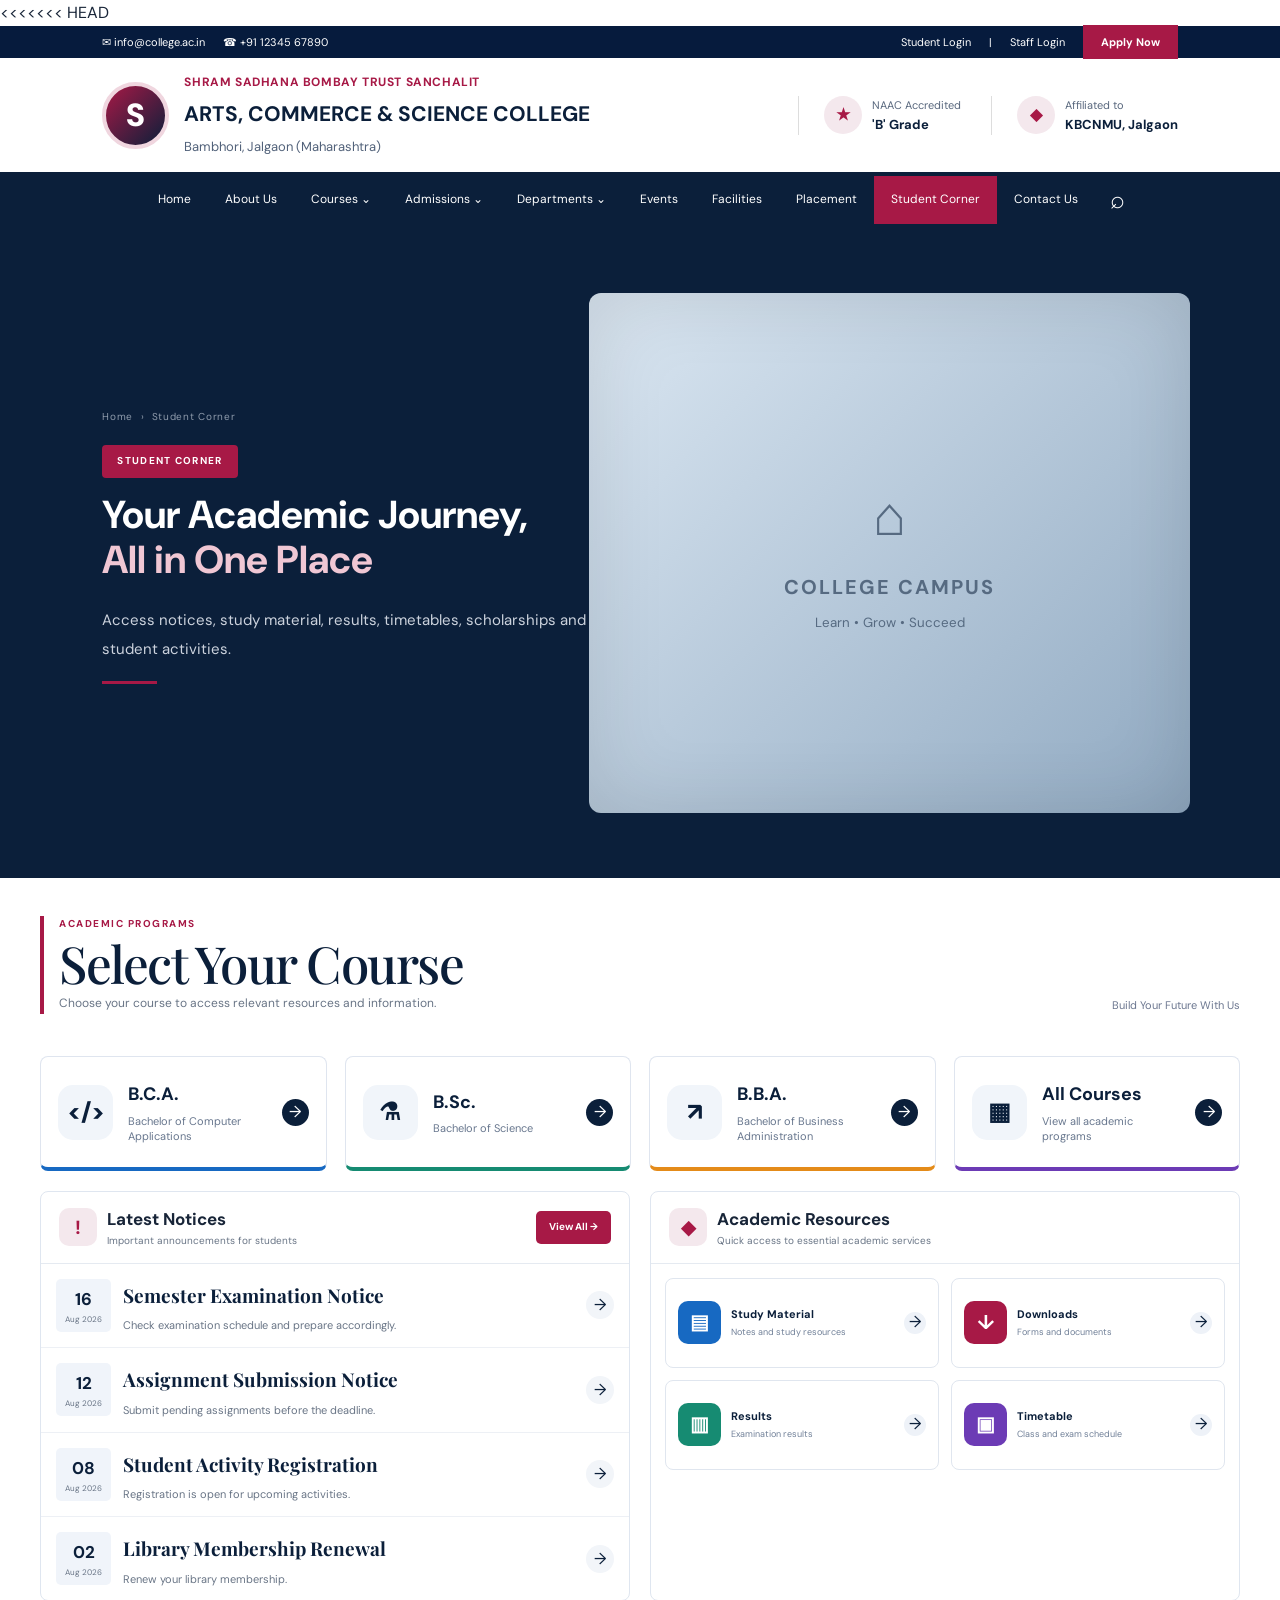
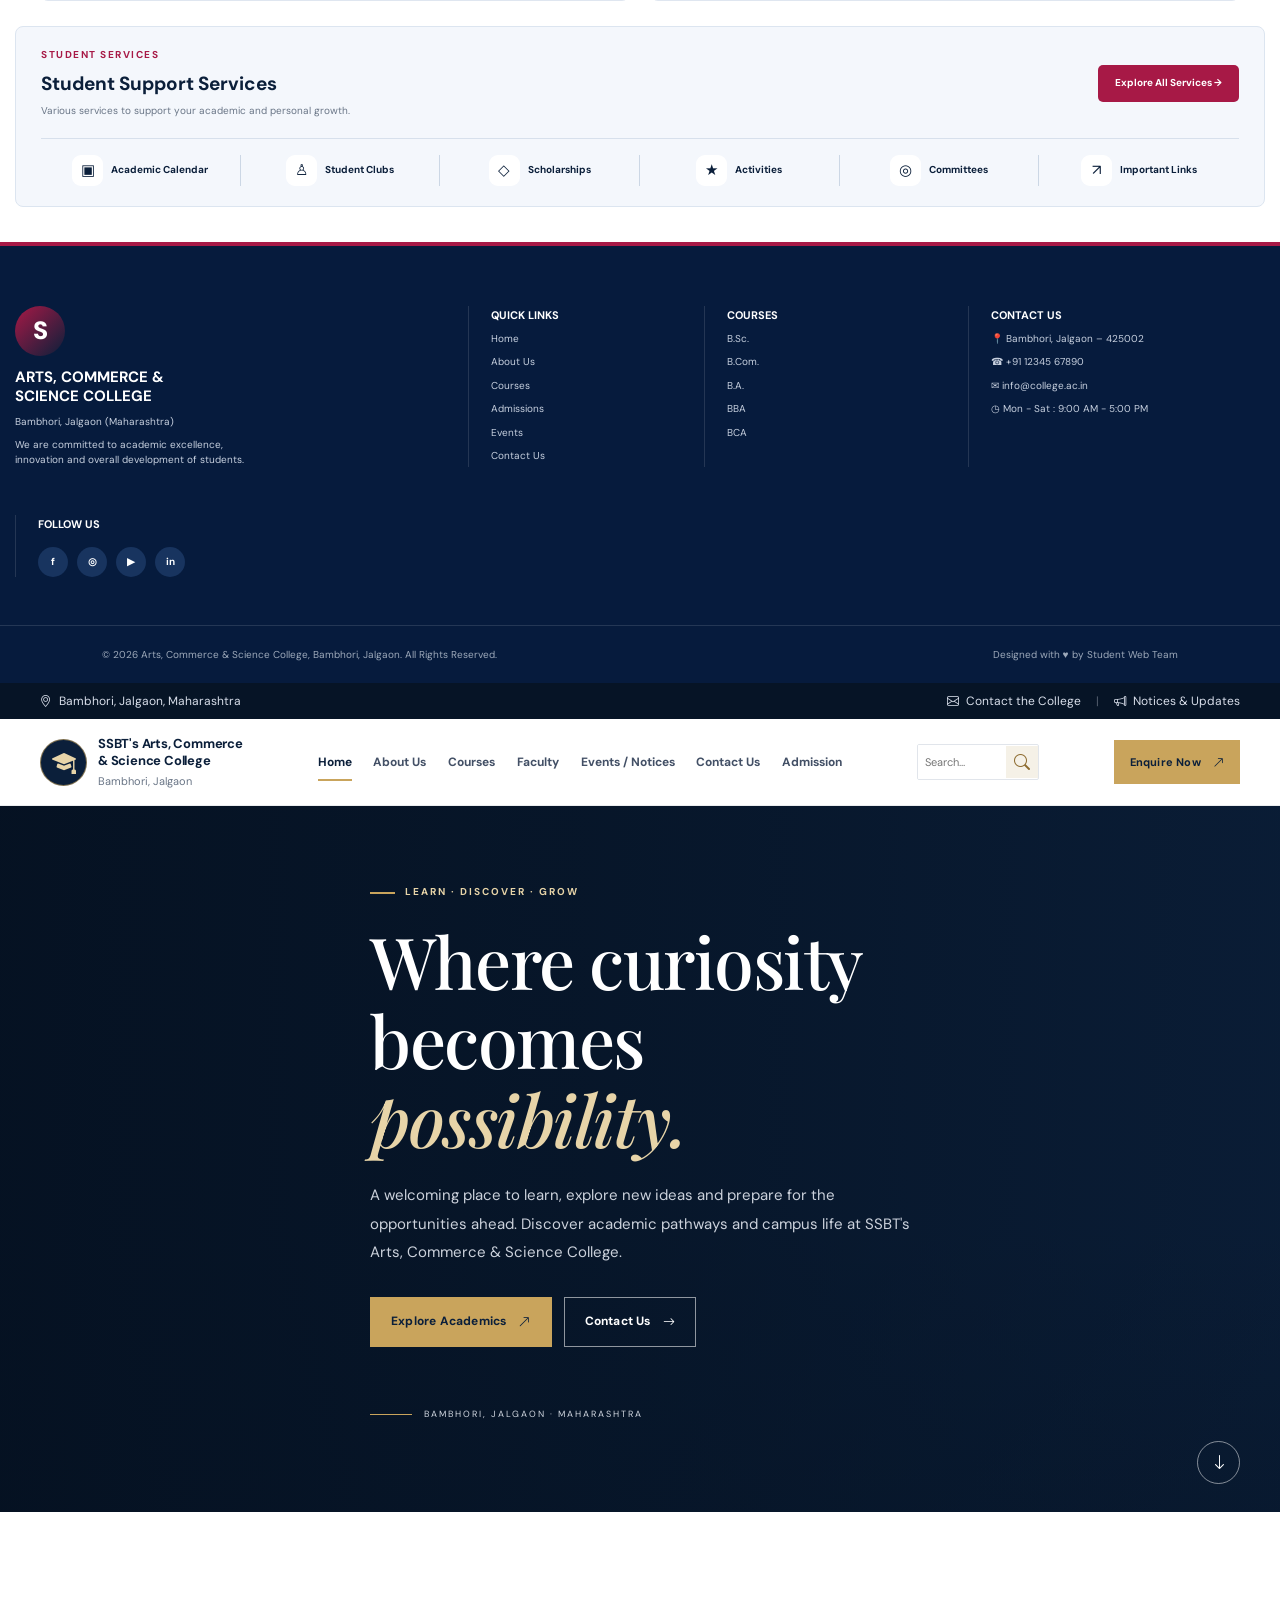
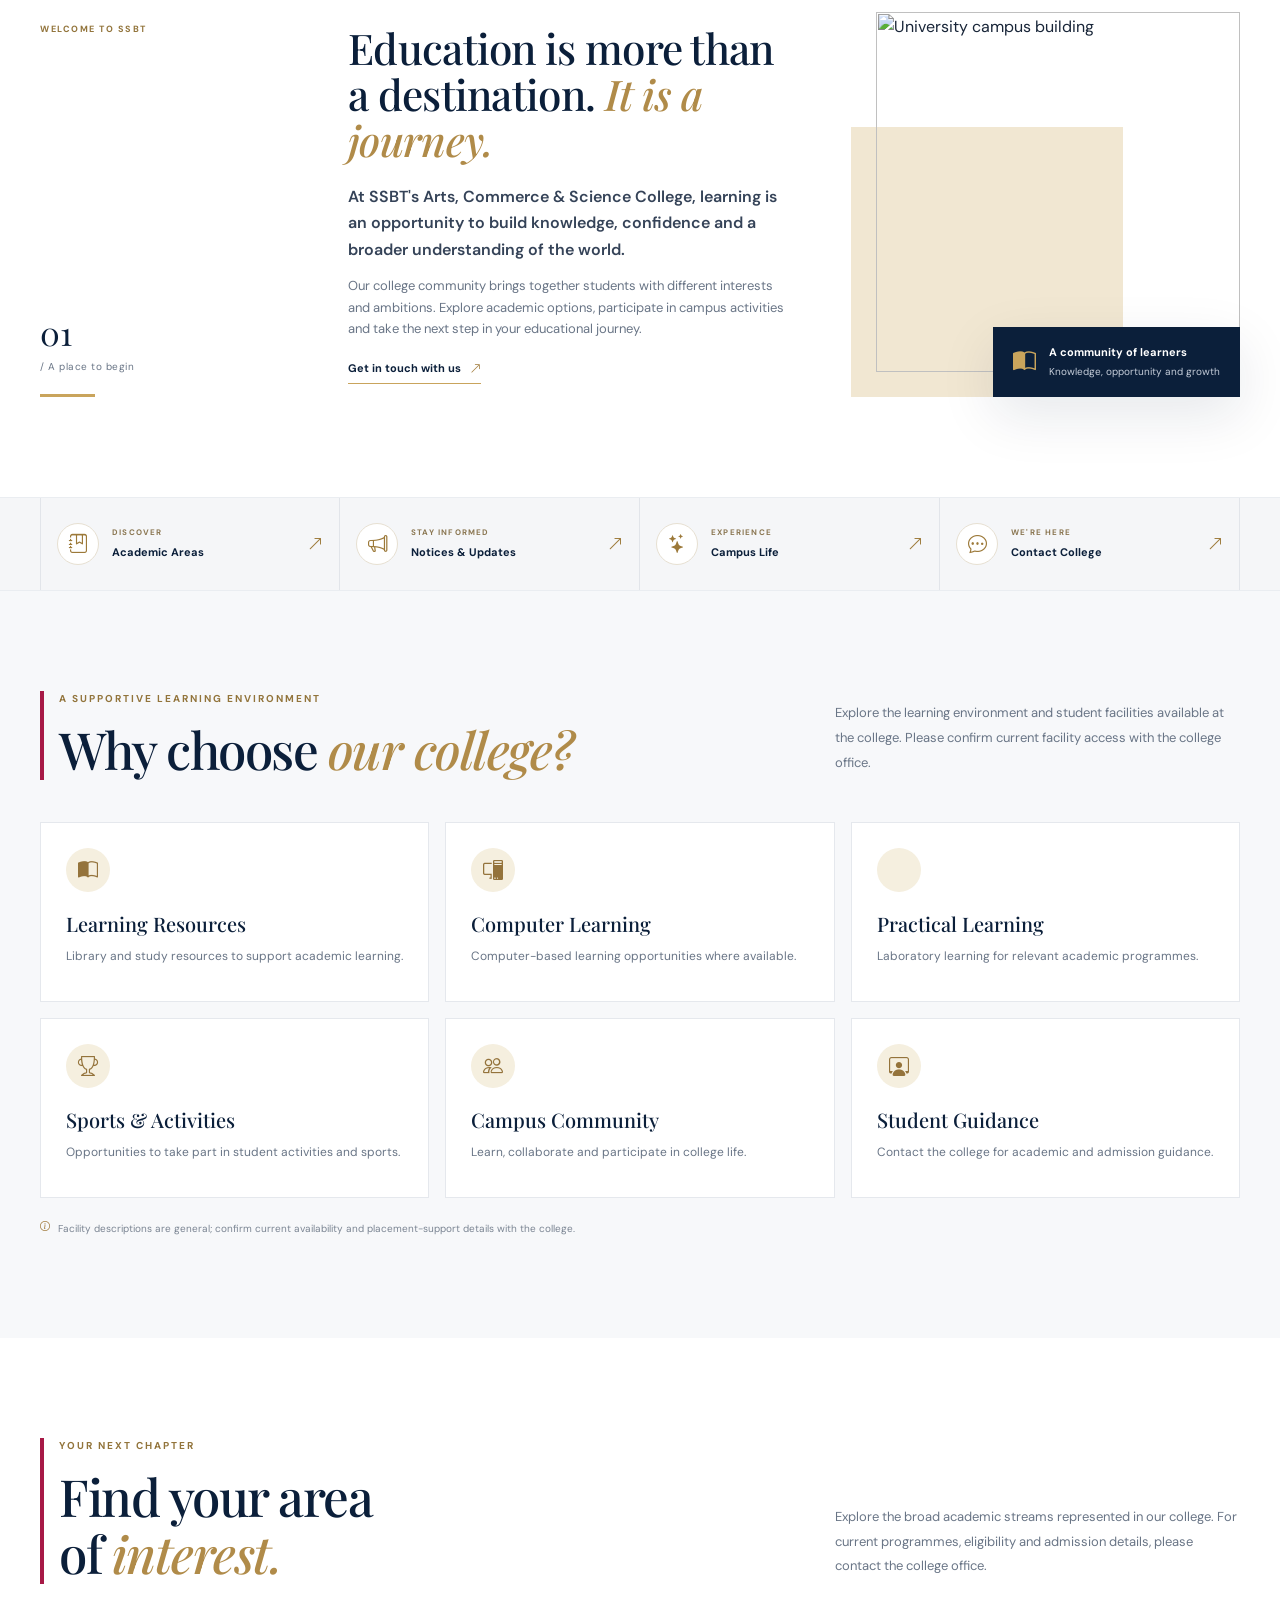
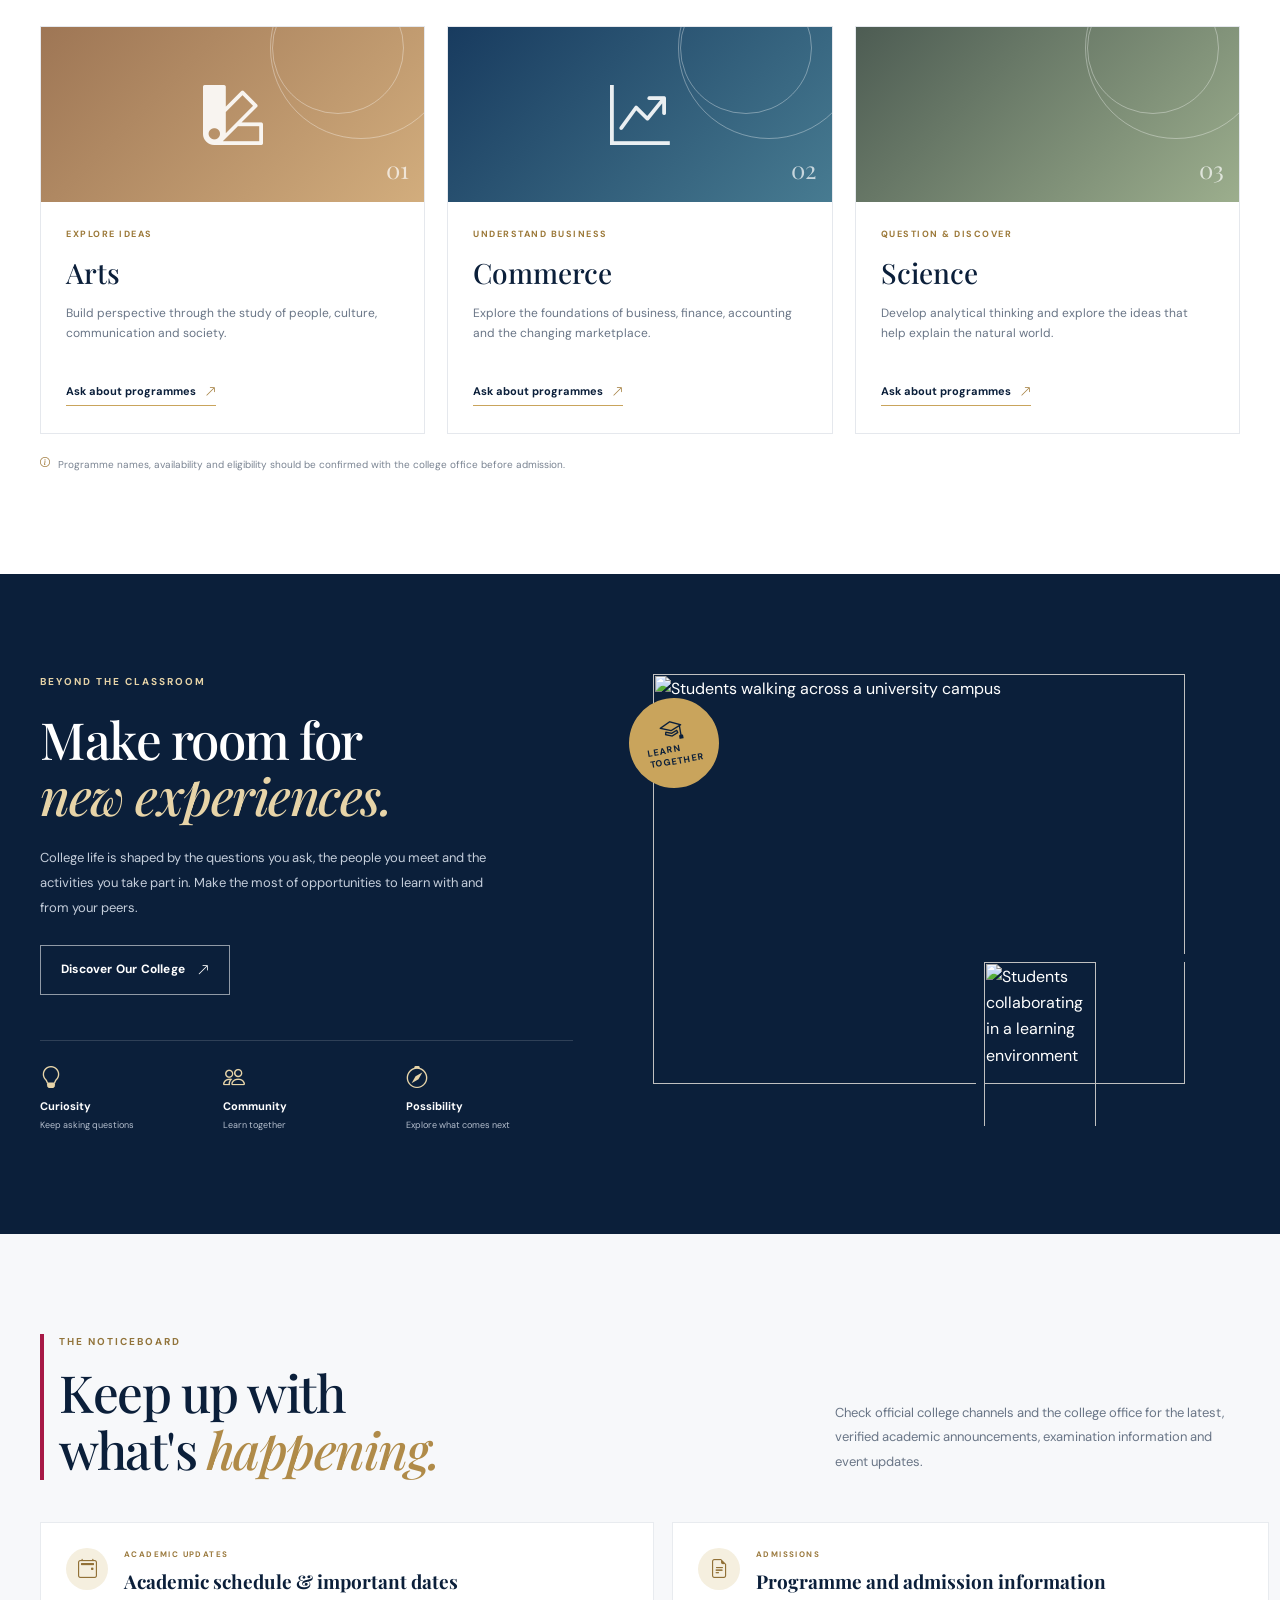
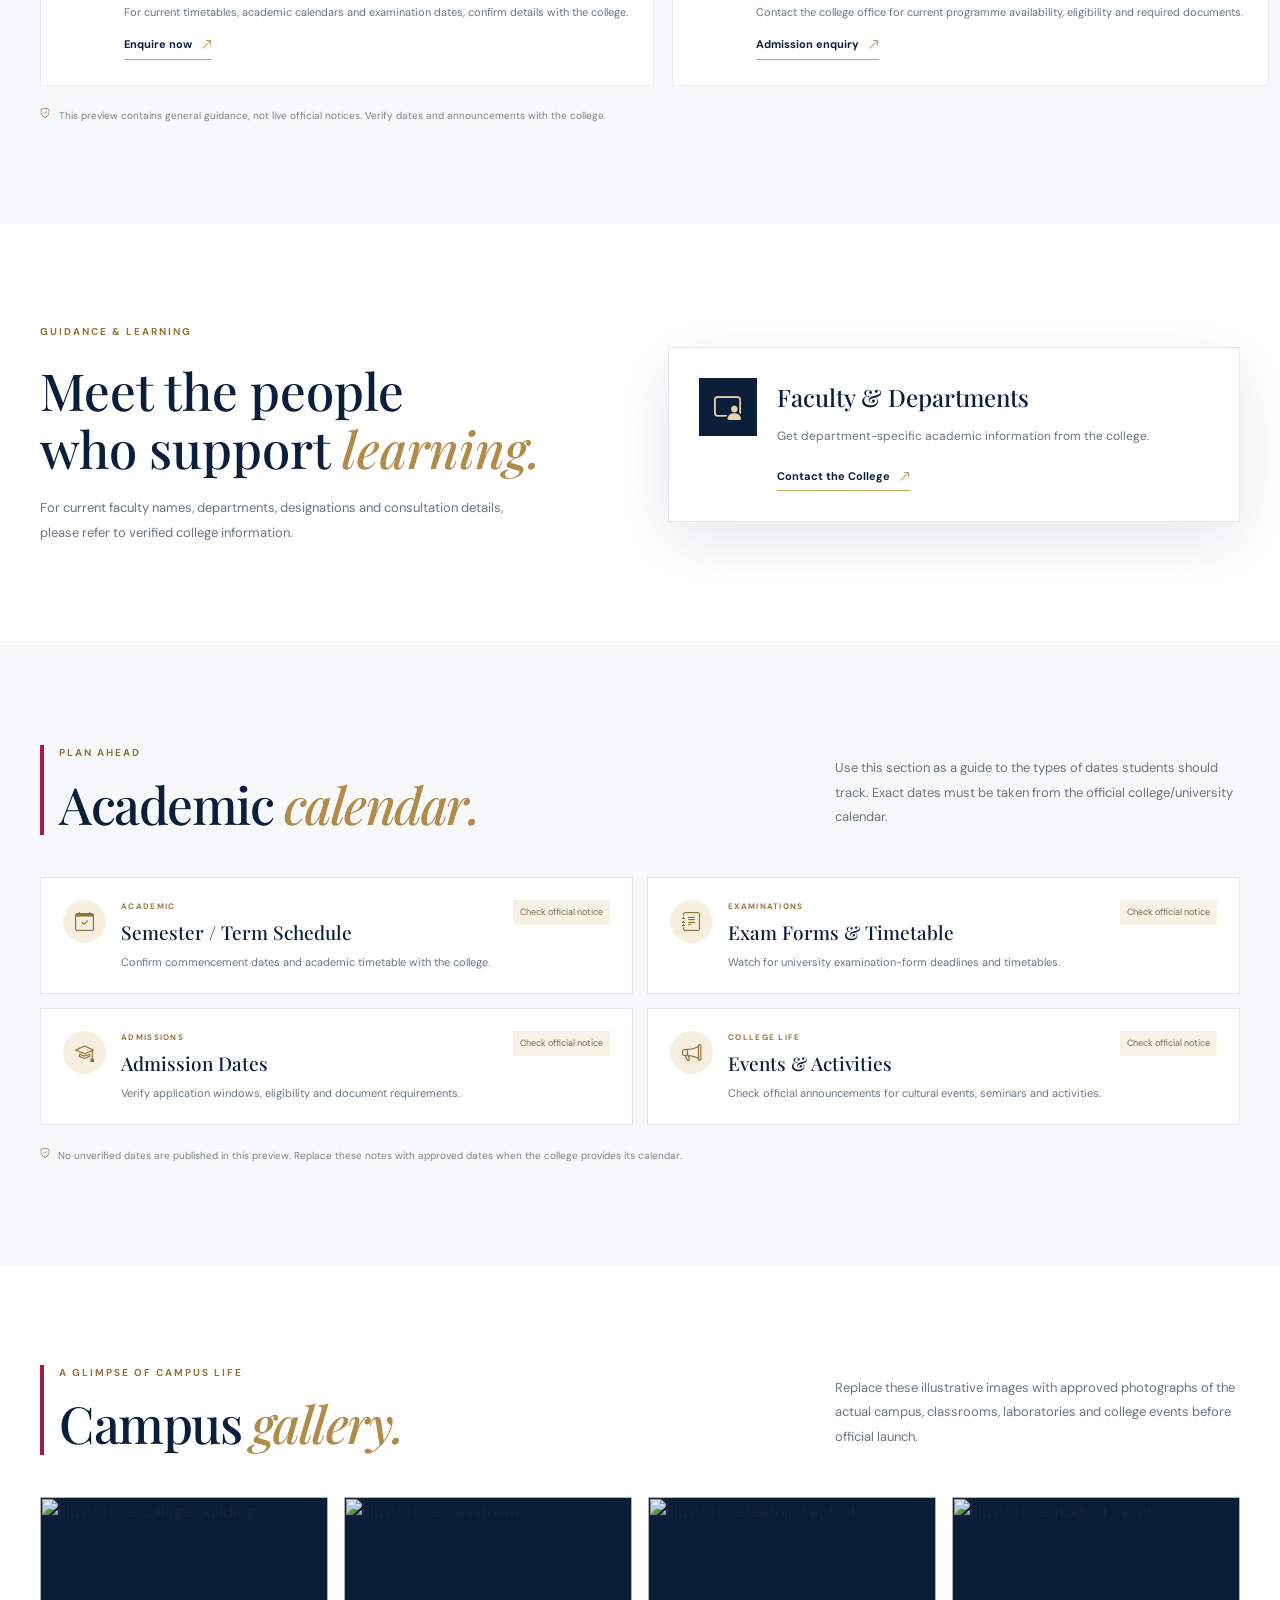
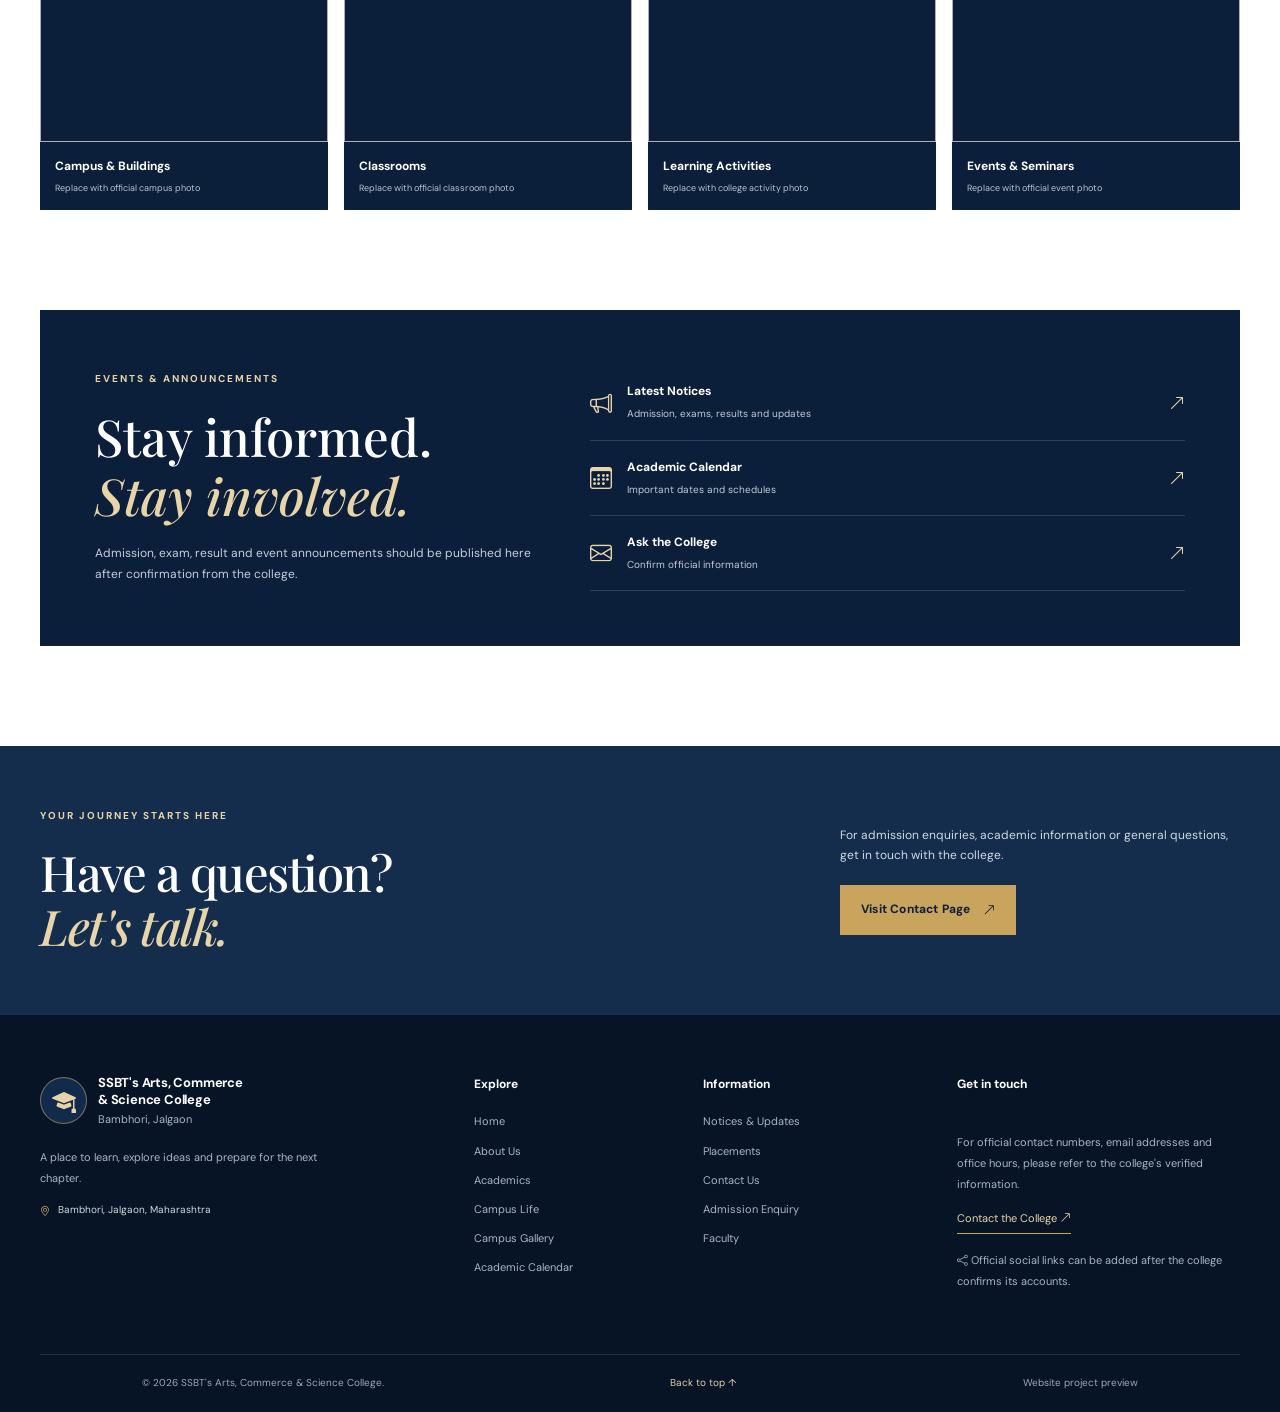
==== commit 5e451b02: "resolve merge conflict in index.html" ====
--- a/index.html
+++ b/index.html
@@ -1,3 +1,4 @@
+
 <<<<<<< HEAD
 <!doctype html>
 <html lang="en">
@@ -18,7 +19,7 @@
 
     <script type="module" src="/src/main.jsx"></script>
   </body>
-=======
+
 <!DOCTYPE html>
 <html lang="en">
 
@@ -705,5 +706,220 @@
 
 </body>
 
->>>>>>> 2622380f20a590d81dc2167bb6710bac083a0d53
-</html>+
+</html>
+
+<!DOCTYPE html>
+<html lang="en">
+<head>
+  <meta charset="UTF-8">
+  <meta name="viewport" content="width=device-width, initial-scale=1.0">
+  <meta name="description" content="Explore SSBT's Arts, Commerce & Science College, Bambhori, Jalgaon — academic opportunities, campus life, notices and student support.">
+  <meta name="theme-color" content="#0b1f3a">
+  <title>SSBT's Arts, Commerce & Science College | Bambhori, Jalgaon</title>
+  <link rel="preconnect" href="https://fonts.googleapis.com">
+  <link rel="preconnect" href="https://fonts.gstatic.com" crossorigin>
+  <link href="https://fonts.googleapis.com/css2?family=DM+Sans:wght@400;500;600;700&family=Playfair+Display:wght@500;600;700&display=swap" rel="stylesheet">
+  <link rel="stylesheet" href="https://cdn.jsdelivr.net/npm/bootstrap-icons@1.11.3/font/bootstrap-icons.min.css">
+  <link rel="stylesheet" href="css/style.css">
+</head>
+<body>
+  <div class="utility-bar">
+    <div class="container utility-inner">
+      <span><i class="bi bi-geo-alt"></i> Bambhori, Jalgaon, Maharashtra</span>
+      <div><a href="contact.html"><i class="bi bi-envelope"></i> Contact the College</a><span class="utility-divider">|</span><a href="#notices"><i class="bi bi-megaphone"></i> Notices & Updates</a></div>
+    </div>
+  </div>
+  <header class="site-header" id="top">
+    <nav class="navbar container" aria-label="Main navigation">
+      <a class="brand" href="index.html" aria-label="College home">
+        <span class="brand-mark"><i class="bi bi-mortarboard-fill"></i></span>
+        <span class="brand-copy"><strong>SSBT's Arts, Commerce<br>&amp; Science College</strong><small>Bambhori, Jalgaon</small></span>
+      </a>
+      <button class="menu-toggle" type="button" aria-label="Open navigation" aria-expanded="false" aria-controls="navLinks"><i class="bi bi-list"></i></button>
+      <div class="nav-links" id="navLinks">
+        <a class="nav-link active" href="index.html">Home</a>
+        <a class="nav-link" href="#about">About Us</a>
+        <a class="nav-link" href="#academics">Courses</a>
+        <a class="nav-link" href="#faculty">Faculty</a>
+        <a class="nav-link" href="#events">Events / Notices</a>
+        <a class="nav-link" href="contact.html">Contact Us</a>
+        <a class="nav-link" href="contact.html#contact-form">Admission</a>
+      </div>
+      <form class="nav-search" id="siteSearch" role="search" aria-label="Search this page">
+        <label class="sr-only" for="searchInput">Search website sections</label>
+        <input id="searchInput" type="search" placeholder="Search…" autocomplete="off">
+        <button type="submit" aria-label="Search"><i class="bi bi-search"></i></button>
+      </form>
+      <a class="button button-small button-gold nav-cta" href="contact.html#contact-form">Enquire Now <i class="bi bi-arrow-up-right"></i></a>
+    </nav>
+  </header>
+
+  <main>
+    <section class="hero" id="home">
+      <div class="hero-image" role="img" aria-label="College campus and learning environment"></div>
+      <div class="hero-shade"></div>
+      <div class="container hero-content">
+        <div class="eyebrow eyebrow-light"><span></span> LEARN · DISCOVER · GROW</div>
+        <h1>Where curiosity<br>becomes <em>possibility.</em></h1>
+        <p>A welcoming place to learn, explore new ideas and prepare for the opportunities ahead. Discover academic pathways and campus life at SSBT's Arts, Commerce &amp; Science College.</p>
+        <div class="hero-actions">
+          <a class="button button-gold" href="#academics">Explore Academics <i class="bi bi-arrow-up-right"></i></a>
+          <a class="button button-outline-light" href="contact.html">Contact Us <i class="bi bi-arrow-right"></i></a>
+        </div>
+        <div class="hero-note"><span class="note-line"></span><span>BAMBHORI, JALGAON · MAHARASHTRA</span></div>
+      </div>
+      <a class="hero-scroll" href="#welcome" aria-label="Scroll to discover"><i class="bi bi-arrow-down"></i></a>
+    </section>
+
+    <section class="welcome section-pad" id="welcome">
+      <div class="container welcome-grid">
+        <div class="welcome-side">
+          <div class="eyebrow">WELCOME TO SSBT</div>
+          <div class="welcome-number">01 <span>/ A place to begin</span></div>
+          <div class="welcome-accent"></div>
+        </div>
+        <div class="welcome-main" id="about">
+          <h2>Education is more than a destination. <em>It is a journey.</em></h2>
+          <p class="lead">At SSBT's Arts, Commerce &amp; Science College, learning is an opportunity to build knowledge, confidence and a broader understanding of the world.</p>
+          <p>Our college community brings together students with different interests and ambitions. Explore academic options, participate in campus activities and take the next step in your educational journey.</p>
+          <a class="text-link" href="contact.html">Get in touch with us <i class="bi bi-arrow-up-right"></i></a>
+        </div>
+        <div class="welcome-photo">
+          <img src="https://images.unsplash.com/photo-1562774053-701939374585?auto=format&fit=crop&w=1000&q=85" alt="University campus building" loading="lazy">
+          <div class="photo-caption"><i class="bi bi-book-half"></i><span><strong>A community of learners</strong><small>Knowledge, opportunity and growth</small></span></div>
+        </div>
+      </div>
+    </section>
+
+    <section class="quick-strip" aria-label="Quick links">
+      <div class="container quick-grid">
+        <a href="#academics"><span class="quick-icon"><i class="bi bi-journal-bookmark"></i></span><span><small>DISCOVER</small><strong>Academic Areas</strong></span><i class="bi bi-arrow-up-right quick-arrow"></i></a>
+        <a href="#notices"><span class="quick-icon"><i class="bi bi-megaphone"></i></span><span><small>STAY INFORMED</small><strong>Notices &amp; Updates</strong></span><i class="bi bi-arrow-up-right quick-arrow"></i></a>
+        <a href="#campus"><span class="quick-icon"><i class="bi bi-stars"></i></span><span><small>EXPERIENCE</small><strong>Campus Life</strong></span><i class="bi bi-arrow-up-right quick-arrow"></i></a>
+        <a href="contact.html"><span class="quick-icon"><i class="bi bi-chat-dots"></i></span><span><small>WE'RE HERE</small><strong>Contact College</strong></span><i class="bi bi-arrow-up-right quick-arrow"></i></a>
+      </div>
+    </section>
+
+    <section class="why-section section-pad" id="why-choose-us">
+      <div class="container">
+        <div class="section-heading heading-row"><div><div class="eyebrow">A SUPPORTIVE LEARNING ENVIRONMENT</div><h2>Why choose <em>our college?</em></h2></div><p>Explore the learning environment and student facilities available at the college. Please confirm current facility access with the college office.</p></div>
+        <div class="why-grid">
+          <article class="why-card"><span><i class="bi bi-book-half"></i></span><h3>Learning Resources</h3><p>Library and study resources to support academic learning.</p></article>
+          <article class="why-card"><span><i class="bi bi-pc-display"></i></span><h3>Computer Learning</h3><p>Computer-based learning opportunities where available.</p></article>
+          <article class="why-card"><span><i class="bi bi-flask"></i></span><h3>Practical Learning</h3><p>Laboratory learning for relevant academic programmes.</p></article>
+          <article class="why-card"><span><i class="bi bi-trophy"></i></span><h3>Sports & Activities</h3><p>Opportunities to take part in student activities and sports.</p></article>
+          <article class="why-card"><span><i class="bi bi-people"></i></span><h3>Campus Community</h3><p>Learn, collaborate and participate in college life.</p></article>
+          <article class="why-card"><span><i class="bi bi-person-workspace"></i></span><h3>Student Guidance</h3><p>Contact the college for academic and admission guidance.</p></article>
+        </div>
+        <p class="section-footnote"><i class="bi bi-info-circle"></i> Facility descriptions are general; confirm current availability and placement-support details with the college.</p>
+      </div>
+    </section>
+
+    <section class="academics section-pad" id="academics">
+      <div class="container">
+        <div class="section-heading heading-row">
+          <div><div class="eyebrow">YOUR NEXT CHAPTER</div><h2>Find your area<br>of <em>interest.</em></h2></div>
+          <p>Explore the broad academic streams represented in our college. For current programmes, eligibility and admission details, please contact the college office.</p>
+        </div>
+        <div class="academic-grid">
+          <article class="academic-card">
+            <div class="academic-art art-arts"><i class="bi bi-palette2"></i><span>01</span></div>
+            <div class="academic-body"><p class="card-kicker">EXPLORE IDEAS</p><h3>Arts</h3><p>Build perspective through the study of people, culture, communication and society.</p><a href="contact.html" class="text-link">Ask about programmes <i class="bi bi-arrow-up-right"></i></a></div>
+          </article>
+          <article class="academic-card academic-featured">
+            <div class="academic-art art-commerce"><i class="bi bi-graph-up-arrow"></i><span>02</span></div>
+            <div class="academic-body"><p class="card-kicker">UNDERSTAND BUSINESS</p><h3>Commerce</h3><p>Explore the foundations of business, finance, accounting and the changing marketplace.</p><a href="contact.html" class="text-link">Ask about programmes <i class="bi bi-arrow-up-right"></i></a></div>
+          </article>
+          <article class="academic-card">
+            <div class="academic-art art-science"><i class="bi bi-atom"></i><span>03</span></div>
+            <div class="academic-body"><p class="card-kicker">QUESTION &amp; DISCOVER</p><h3>Science</h3><p>Develop analytical thinking and explore the ideas that help explain the natural world.</p><a href="contact.html" class="text-link">Ask about programmes <i class="bi bi-arrow-up-right"></i></a></div>
+          </article>
+        </div>
+        <p class="section-footnote"><i class="bi bi-info-circle"></i> Programme names, availability and eligibility should be confirmed with the college office before admission.</p>
+      </div>
+    </section>
+
+    <section class="campus section-pad" id="campus">
+      <div class="container campus-grid">
+        <div class="campus-copy">
+          <div class="eyebrow eyebrow-light">BEYOND THE CLASSROOM</div>
+          <h2>Make room for<br><em>new experiences.</em></h2>
+          <p>College life is shaped by the questions you ask, the people you meet and the activities you take part in. Make the most of opportunities to learn with and from your peers.</p>
+          <a class="button button-outline-light" href="contact.html">Discover Our College <i class="bi bi-arrow-up-right"></i></a>
+          <div class="campus-values">
+            <div><i class="bi bi-lightbulb"></i><span><strong>Curiosity</strong><small>Keep asking questions</small></span></div>
+            <div><i class="bi bi-people"></i><span><strong>Community</strong><small>Learn together</small></span></div>
+            <div><i class="bi bi-compass"></i><span><strong>Possibility</strong><small>Explore what comes next</small></span></div>
+          </div>
+        </div>
+        <div class="campus-visual">
+          <img class="campus-img-main" src="https://images.unsplash.com/photo-1523050854058-8df90110c9f1?auto=format&fit=crop&w=1100&q=85" alt="Students walking across a university campus" loading="lazy">
+          <img class="campus-img-small" src="https://images.unsplash.com/photo-1523580494863-6f3031224c94?auto=format&fit=crop&w=600&q=85" alt="Students collaborating in a learning environment" loading="lazy">
+          <div class="campus-stamp"><i class="bi bi-mortarboard"></i><span>LEARN<br>TOGETHER</span></div>
+        </div>
+      </div>
+    </section>
+
+    <section class="notices section-pad" id="notices">
+      <div class="container">
+        <div class="section-heading heading-row">
+          <div><div class="eyebrow">THE NOTICEBOARD</div><h2>Keep up with<br>what's <em>happening.</em></h2></div>
+          <p>Check official college channels and the college office for the latest, verified academic announcements, examination information and event updates.</p>
+        </div>
+        <div class="notice-grid">
+          <article class="notice-card"><div class="notice-icon"><i class="bi bi-calendar2-event"></i></div><div class="notice-content"><span class="notice-label">ACADEMIC UPDATES</span><h3>Academic schedule &amp; important dates</h3><p>For current timetables, academic calendars and examination dates, confirm details with the college.</p><a href="contact.html" class="text-link">Enquire now <i class="bi bi-arrow-up-right"></i></a></div></article>
+          <article class="notice-card"><div class="notice-icon"><i class="bi bi-file-earmark-text"></i></div><div class="notice-content"><span class="notice-label">ADMISSIONS</span><h3>Programme and admission information</h3><p>Contact the college office for current programme availability, eligibility and required documents.</p><a href="contact.html" class="text-link">Admission enquiry <i class="bi bi-arrow-up-right"></i></a></div></article>
+          <article class="notice-card"><div class="notice-icon"><i class="bi bi-megaphone"></i></div><div class="notice-content"><span class="notice-label">CAMPUS NEWS</span><h3>Activities, events &amp; announcements</h3><p>Look out for updates shared through official college communication channels.</p><a href="contact.html" class="text-link">Contact college <i class="bi bi-arrow-up-right"></i></a></div></article>
+        </div>
+        <div class="notice-disclaimer"><i class="bi bi-shield-check"></i> This preview contains general guidance, not live official notices. Verify dates and announcements with the college.</div>
+      </div>
+    </section>
+
+    <section class="faculty-preview section-pad" id="faculty">
+      <div class="container faculty-row"><div><div class="eyebrow">GUIDANCE & LEARNING</div><h2>Meet the people<br>who support <em>learning.</em></h2><p>For current faculty names, departments, designations and consultation details, please refer to verified college information.</p></div><div class="faculty-card"><span class="faculty-icon"><i class="bi bi-person-video3"></i></span><div><h3>Faculty & Departments</h3><p>Get department-specific academic information from the college.</p><a class="text-link" href="contact.html">Contact the College <i class="bi bi-arrow-up-right"></i></a></div></div></div>
+    </section>
+
+    <section class="calendar-section section-pad" id="calendar">
+      <div class="container"><div class="section-heading heading-row"><div><div class="eyebrow">PLAN AHEAD</div><h2>Academic <em>calendar.</em></h2></div><p>Use this section as a guide to the types of dates students should track. Exact dates must be taken from the official college/university calendar.</p></div>
+        <div class="calendar-grid">
+          <article class="calendar-item"><span class="calendar-symbol"><i class="bi bi-calendar-check"></i></span><div><small>ACADEMIC</small><h3>Semester / Term Schedule</h3><p>Confirm commencement dates and academic timetable with the college.</p></div><span class="date-tba">Check official notice</span></article>
+          <article class="calendar-item"><span class="calendar-symbol"><i class="bi bi-journal-text"></i></span><div><small>EXAMINATIONS</small><h3>Exam Forms & Timetable</h3><p>Watch for university examination-form deadlines and timetables.</p></div><span class="date-tba">Check official notice</span></article>
+          <article class="calendar-item"><span class="calendar-symbol"><i class="bi bi-mortarboard"></i></span><div><small>ADMISSIONS</small><h3>Admission Dates</h3><p>Verify application windows, eligibility and document requirements.</p></div><span class="date-tba">Check official notice</span></article>
+          <article class="calendar-item"><span class="calendar-symbol"><i class="bi bi-megaphone"></i></span><div><small>COLLEGE LIFE</small><h3>Events & Activities</h3><p>Check official announcements for cultural events, seminars and activities.</p></div><span class="date-tba">Check official notice</span></article>
+        </div><p class="section-footnote"><i class="bi bi-shield-check"></i> No unverified dates are published in this preview. Replace these notes with approved dates when the college provides its calendar.</p>
+      </div>
+    </section>
+
+    <section class="gallery-section section-pad" id="gallery">
+      <div class="container"><div class="section-heading heading-row"><div><div class="eyebrow">A GLIMPSE OF CAMPUS LIFE</div><h2>Campus <em>gallery.</em></h2></div><p>Replace these illustrative images with approved photographs of the actual campus, classrooms, laboratories and college events before official launch.</p></div>
+        <div class="gallery-grid">
+          <figure><img src="https://images.unsplash.com/photo-1562774053-701939374585?auto=format&fit=crop&w=900&q=80" alt="Illustrative college building" loading="lazy"><figcaption><strong>Campus & Buildings</strong><small>Replace with official campus photo</small></figcaption></figure>
+          <figure><img src="https://images.unsplash.com/photo-1509062522246-3755977927d7?auto=format&fit=crop&w=900&q=80" alt="Illustrative classroom" loading="lazy"><figcaption><strong>Classrooms</strong><small>Replace with official classroom photo</small></figcaption></figure>
+          <figure><img src="https://images.unsplash.com/photo-1588072432836-e10032774350?auto=format&fit=crop&w=900&q=80" alt="Illustrative learning activity" loading="lazy"><figcaption><strong>Learning Activities</strong><small>Replace with college activity photo</small></figcaption></figure>
+          <figure><img src="https://images.unsplash.com/photo-1523580494863-6f3031224c94?auto=format&fit=crop&w=900&q=80" alt="Illustrative student event" loading="lazy"><figcaption><strong>Events & Seminars</strong><small>Replace with official event photo</small></figcaption></figure>
+        </div>
+      </div>
+    </section>
+
+    <section class="events-section section-pad" id="events">
+      <div class="container events-banner"><div><div class="eyebrow eyebrow-light">EVENTS & ANNOUNCEMENTS</div><h2>Stay informed.<br><em>Stay involved.</em></h2><p>Admission, exam, result and event announcements should be published here after confirmation from the college.</p></div><div class="events-links"><a href="#notices"><i class="bi bi-megaphone"></i><span><strong>Latest Notices</strong><small>Admission, exams, results and updates</small></span><i class="bi bi-arrow-up-right"></i></a><a href="#calendar"><i class="bi bi-calendar3"></i><span><strong>Academic Calendar</strong><small>Important dates and schedules</small></span><i class="bi bi-arrow-up-right"></i></a><a href="contact.html"><i class="bi bi-envelope"></i><span><strong>Ask the College</strong><small>Confirm official information</small></span><i class="bi bi-arrow-up-right"></i></a></div></div>
+    </section>
+
+    <section class="closing-cta">
+      <div class="container cta-inner"><div><div class="eyebrow eyebrow-light">YOUR JOURNEY STARTS HERE</div><h2>Have a question?<br><em>Let's talk.</em></h2></div><div class="cta-right"><p>For admission enquiries, academic information or general questions, get in touch with the college.</p><a href="contact.html" class="button button-gold">Visit Contact Page <i class="bi bi-arrow-up-right"></i></a></div></div>
+    </section>
+  </main>
+
+  <footer class="site-footer">
+    <div class="container footer-main">
+      <div class="footer-about"><a class="brand brand-footer" href="index.html"><span class="brand-mark"><i class="bi bi-mortarboard-fill"></i></span><span class="brand-copy"><strong>SSBT's Arts, Commerce<br>&amp; Science College</strong><small>Bambhori, Jalgaon</small></span></a><p>A place to learn, explore ideas and prepare for the next chapter.</p><span class="footer-location"><i class="bi bi-geo-alt"></i> Bambhori, Jalgaon, Maharashtra</span></div>
+      <div class="footer-column"><h3>Explore</h3><a href="index.html">Home</a><a href="#about">About Us</a><a href="#academics">Academics</a><a href="#campus">Campus Life</a><a href="#gallery">Campus Gallery</a><a href="#calendar">Academic Calendar</a></div>
+      <div class="footer-column"><h3>Information</h3><a href="#notices">Notices &amp; Updates</a><a href="placement.html">Placements</a><a href="contact.html">Contact Us</a><a href="contact.html#contact-form">Admission Enquiry</a><a href="#faculty">Faculty</a></div>
+      <div class="footer-contact"><h3>Get in touch</h3><p>For official contact numbers, email addresses and office hours, please refer to the college's verified information.</p><a href="contact.html" class="footer-contact-link">Contact the College <i class="bi bi-arrow-up-right"></i></a><p class="social-note"><i class="bi bi-share"></i> Official social links can be added after the college confirms its accounts.</p></div>
+    </div>
+    <div class="container footer-bottom"><span>© <span id="currentYear">2026</span> SSBT's Arts, Commerce &amp; Science College.</span><a href="#top">Back to top ↑</a><span>Website project preview</span></div>
+  </footer>
+  <script src="js/script.js"></script>
+</body>
+</html>
--- a/css/style.css
+++ b/css/style.css
@@ -0,0 +1,31 @@
+/* SSBT Arts, Commerce & Science College — shared styles */
+:root{--navy:#0b1f3a;--navy-deep:#061426;--gold:#c9a45c;--gold-light:#e7d4a8;--ink:#182538;--muted:#697586;--line:#e5e8ed;--paper:#f7f8fa;--white:#fff;--serif:"Playfair Display",Georgia,serif;--sans:"DM Sans",Arial,sans-serif;--container:1200px;--shadow:0 18px 55px rgba(11,31,58,.10)}
+*{box-sizing:border-box;margin:0;padding:0}html{scroll-behavior:smooth;scroll-padding-top:100px}body{font-family:var(--sans);color:var(--ink);line-height:1.65;background:#fff;overflow-x:hidden}img{display:block;max-width:100%}a{color:inherit;text-decoration:none}button,input,textarea,select{font:inherit}button,a{-webkit-tap-highlight-color:transparent}.container{width:min(calc(100% - 44px),var(--container));margin-inline:auto}.section-pad{padding:100px 0}.utility-bar{background:var(--navy-deep);color:#d8deea;font-size:12px}.utility-inner{min-height:36px;display:flex;justify-content:space-between;align-items:center;gap:18px}.utility-inner span,.utility-inner a{display:inline-flex;align-items:center;gap:7px}.utility-inner a:hover{color:var(--gold-light)}.utility-inner>div{display:flex;align-items:center;gap:15px}.utility-divider{opacity:.35}
+.site-header{position:sticky;top:0;z-index:1000;background:rgba(255,255,255,.96);border-bottom:1px solid rgba(11,31,58,.08);backdrop-filter:blur(16px)}.navbar{min-height:86px;display:flex;align-items:center;justify-content:space-between;gap:22px}.brand{display:flex;align-items:center;gap:11px;flex-shrink:0}.brand-mark{height:47px;width:47px;display:grid;place-items:center;border-radius:50%;background:var(--navy);color:var(--gold-light);font-size:24px;border:1px solid rgba(201,164,92,.6)}.brand-copy{display:flex;flex-direction:column;line-height:1.3}.brand-copy strong{font-size:13px;color:var(--navy);letter-spacing:-.2px}.brand-copy small{font-size:11px;color:var(--muted);margin-top:4px}.nav-links{display:flex;align-items:center;gap:clamp(12px,1.7vw,24px)}.nav-link{position:relative;font-size:12px;font-weight:700;color:#435066;white-space:nowrap;padding:32px 0}.nav-link:after{content:"";position:absolute;left:0;right:100%;bottom:23px;height:2px;background:var(--gold);transition:right .25s}.nav-link:hover,.nav-link.active{color:var(--navy)}.nav-link:hover:after,.nav-link.active:after{right:0}.menu-toggle{display:none;border:1px solid var(--line);background:#fff;border-radius:10px;padding:7px 11px;color:var(--navy);font-size:23px}.button{display:inline-flex;align-items:center;justify-content:center;gap:12px;padding:14px 20px;font-size:12px;font-weight:700;letter-spacing:.2px;border:1px solid transparent;transition:transform .2s,background .2s,color .2s;cursor:pointer}.button:hover{transform:translateY(-2px)}.button-small{padding:12px 15px;font-size:11px}.button-gold{background:var(--gold);color:var(--navy)}.button-gold:hover{background:var(--gold-light)}.button-outline-light{border-color:rgba(255,255,255,.55);color:#fff;background:transparent}.button-outline-light:hover{background:#fff;color:var(--navy)}.nav-cta{flex-shrink:0}
+.hero{min-height:650px;position:relative;display:flex;align-items:center;background:var(--navy);color:#fff;isolation:isolate}.hero-image,.hero-shade{position:absolute;inset:0;z-index:-1}.hero-image{background:url("https://images.unsplash.com/photo-1562774053-701939374585?auto=format&fit=crop&w=2200&q=90") center 48%/cover no-repeat;transform:scale(1.01)}.hero-shade{background:linear-gradient(90deg,rgba(5,17,33,.94) 0%,rgba(6,20,38,.83) 45%,rgba(6,20,38,.24) 100%),linear-gradient(0deg,rgba(6,20,38,.38),transparent 40%)}.hero-content{padding-top:78px;padding-bottom:90px;position:relative}.eyebrow{display:flex;align-items:center;gap:10px;color:#92743b;font-size:10px;font-weight:700;letter-spacing:2px;text-transform:uppercase;margin-bottom:20px}.eyebrow>span{width:25px;height:2px;background:var(--gold)}.eyebrow-light{color:var(--gold-light)}.hero h1,.section-heading h2,.welcome-main h2,.campus h2,.closing-cta h2,.contact-hero h1{font-family:var(--serif);font-size:clamp(43px,5.6vw,72px);font-weight:500;line-height:1.1;letter-spacing:-1.5px}.hero h1 em,.section-heading h2 em,.welcome-main h2 em,.campus h2 em,.closing-cta h2 em,.contact-hero h1 em{color:var(--gold-light);font-weight:500}.hero-content>p{max-width:565px;margin-top:24px;color:#e1e6ef;font-size:15px;line-height:1.9}.hero-actions{display:flex;flex-wrap:wrap;gap:12px;margin-top:30px}.hero-note{display:flex;align-items:center;gap:12px;margin-top:60px;color:#d2d8e1;font-size:9px;letter-spacing:2px}.note-line{width:42px;height:1px;background:var(--gold)}.hero-scroll{position:absolute;right:max(22px,calc((100% - var(--container))/2));bottom:28px;width:43px;height:43px;border:1px solid rgba(255,255,255,.5);border-radius:50%;display:grid;place-items:center;color:#fff}
+.welcome-grid{display:grid;grid-template-columns:.65fr 1.15fr 1fr;gap:55px;align-items:center}.welcome-side{align-self:stretch;display:flex;flex-direction:column;align-items:flex-start;padding-top:10px}.welcome-side .eyebrow{font-size:9px;letter-spacing:1.5px}.welcome-number{margin-top:auto;color:var(--navy);font-family:var(--serif);font-size:33px}.welcome-number span{display:block;font-family:var(--sans);font-size:10px;color:var(--muted);letter-spacing:.5px}.welcome-accent{height:3px;width:55px;background:var(--gold);margin-top:18px}.welcome-main h2{font-size:clamp(31px,3.3vw,43px);color:var(--navy);letter-spacing:-.7px}.welcome-main h2 em{color:#b08b49}.welcome-main .lead{font-size:16px;font-weight:600;color:#354358;margin:20px 0 12px}.welcome-main p:not(.lead){font-size:13px;color:var(--muted)}.text-link{display:inline-flex;align-items:center;gap:9px;margin-top:20px;font-size:11px;font-weight:700;color:var(--navy);border-bottom:1px solid var(--gold);padding-bottom:5px}.text-link i{color:#a27d3d;transition:transform .2s}.text-link:hover i{transform:translate(3px,-3px)}.welcome-photo{position:relative;padding:0 0 25px 25px}.welcome-photo:before{content:"";position:absolute;left:0;bottom:0;width:70%;height:70%;background:#f1e7d2;z-index:-1}.welcome-photo>img{height:360px;width:100%;object-fit:cover}.photo-caption{position:absolute;bottom:0;right:0;background:var(--navy);color:#fff;display:flex;align-items:center;gap:13px;padding:16px 20px;box-shadow:var(--shadow)}.photo-caption>i{font-size:23px;color:var(--gold)}.photo-caption span{display:flex;flex-direction:column}.photo-caption strong{font-size:11px}.photo-caption small{font-size:10px;color:#c6ceda;margin-top:3px}
+.quick-strip{background:#f5f6f8;border-block:1px solid #eaedf1}.quick-grid{display:grid;grid-template-columns:repeat(4,1fr)}.quick-grid>a{display:flex;align-items:center;gap:13px;padding:25px 16px;border-right:1px solid #e2e5ea;min-width:0}.quick-grid>a:first-child{border-left:1px solid #e2e5ea}.quick-icon{width:42px;height:42px;display:grid;place-items:center;background:#fff;color:#9c7939;border:1px solid #e7e0d2;border-radius:50%;font-size:19px;flex-shrink:0}.quick-grid>a>span:nth-child(2){display:flex;flex-direction:column;min-width:0}.quick-grid small{font-size:8px;color:#8a7651;letter-spacing:1.2px;font-weight:700}.quick-grid strong{font-size:11px;color:var(--navy);margin-top:3px}.quick-arrow{margin-left:auto;color:#9c7939;font-size:15px}.quick-grid>a:hover .quick-icon{background:var(--navy);color:var(--gold-light)}
+.academics{background:#fff}.section-heading{margin-bottom:42px}.heading-row{display:flex;align-items:flex-end;justify-content:space-between;gap:40px}.section-heading .eyebrow{margin-bottom:14px}.section-heading h2{color:var(--navy);font-size:clamp(36px,4vw,52px)}.section-heading h2 em{color:#b08b49}.heading-row>p{max-width:405px;color:var(--muted);font-size:13px;line-height:1.9;padding-bottom:5px}.academic-grid{display:grid;grid-template-columns:repeat(3,1fr);gap:22px}.academic-card{border:1px solid var(--line);background:#fff;transition:transform .25s,box-shadow .25s}.academic-card:hover{transform:translateY(-5px);box-shadow:var(--shadow)}.academic-art{height:175px;position:relative;display:flex;align-items:center;justify-content:center;overflow:hidden}.academic-art:before,.academic-art:after{content:"";position:absolute;border:1px solid rgba(255,255,255,.35);border-radius:50%;width:180px;height:180px;right:-28px;top:-70px}.academic-art:after{width:130px;height:130px;right:20px;top:-45px}.academic-art i{font-size:60px;color:rgba(255,255,255,.9);position:relative;z-index:1}.academic-art span{position:absolute;bottom:12px;right:15px;font-family:var(--serif);font-size:24px;color:rgba(255,255,255,.7)}.art-arts{background:linear-gradient(135deg,#9e7655,#d2ad7d)}.art-commerce{background:linear-gradient(135deg,#183b5f,#477b91)}.art-science{background:linear-gradient(135deg,#4d5c53,#9cae8d)}.academic-body{padding:25px 25px 27px}.card-kicker{font-size:9px;letter-spacing:1.5px;color:#9c7939;font-weight:700}.academic-body h3{font-family:var(--serif);font-size:28px;color:var(--navy);font-weight:500;margin:8px 0}.academic-body>p:not(.card-kicker){font-size:12px;color:var(--muted);min-height:62px}.academic-body .text-link{margin-top:16px}.section-footnote{font-size:10px;color:#7a8492;margin-top:23px;display:flex;gap:8px;align-items:flex-start}.section-footnote i{color:#a17b3d}
+.campus{background:var(--navy);color:#fff;overflow:hidden}.campus-grid{display:grid;grid-template-columns:1fr 1.1fr;gap:80px;align-items:center}.campus h2{font-size:clamp(38px,4vw,54px)}.campus-copy>p{font-size:13px;color:#c5cedb;max-width:450px;margin:23px 0 25px;line-height:1.9}.campus-values{display:grid;grid-template-columns:repeat(3,1fr);gap:15px;margin-top:45px;padding-top:25px;border-top:1px solid rgba(255,255,255,.15)}.campus-values>div{display:flex;flex-direction:column;gap:9px}.campus-values i{font-size:22px;color:var(--gold-light)}.campus-values span{display:flex;flex-direction:column}.campus-values strong{font-size:11px}.campus-values small{font-size:9px;color:#b5bfce;margin-top:3px}.campus-visual{position:relative;min-height:460px;padding:0 55px 40px 0}.campus-img-main{height:410px;width:100%;object-fit:cover}.campus-img-small{position:absolute;bottom:0;right:0;width:45%;height:180px;object-fit:cover;border:8px solid var(--navy)}.campus-stamp{position:absolute;top:24px;left:-24px;background:var(--gold);color:var(--navy);width:90px;height:90px;border-radius:50%;display:flex;flex-direction:column;justify-content:center;align-items:center;font-size:9px;line-height:1.3;font-weight:700;letter-spacing:1px;transform:rotate(-10deg)}.campus-stamp i{font-size:22px;margin-bottom:4px}
+.notices{background:var(--paper)}.notice-grid{display:grid;grid-template-columns:repeat(3,1fr);gap:18px}.notice-card{background:#fff;border:1px solid #e8ebef;padding:25px;display:flex;gap:16px;align-items:flex-start}.notice-icon{width:42px;height:42px;flex-shrink:0;border-radius:50%;display:grid;place-items:center;background:#f5efdf;color:#927137;font-size:19px}.notice-label{font-size:8px;letter-spacing:1.4px;color:#9a793d;font-weight:700}.notice-content h3{font-family:var(--serif);font-size:19px;line-height:1.35;color:var(--navy);margin:8px 0}.notice-content p{font-size:11px;color:var(--muted);line-height:1.8}.notice-content .text-link{margin-top:13px}.notice-disclaimer{display:flex;align-items:flex-start;gap:9px;margin-top:22px;color:#788393;font-size:10px}.notice-disclaimer i{color:#98773c}
+.closing-cta{background:#142d4d;color:#fff;padding:62px 0}.cta-inner{display:flex;justify-content:space-between;align-items:center;gap:50px}.closing-cta h2{font-size:clamp(35px,4vw,49px)}.cta-right{max-width:400px}.cta-right p{font-size:12px;color:#d0d8e2;margin-bottom:20px}
+.site-footer{background:#061426;color:#fff}.footer-main{padding:60px 0 48px;display:grid;grid-template-columns:1.5fr .7fr .8fr 1.1fr;gap:48px}.brand-footer .brand-copy strong{color:#fff}.brand-footer .brand-copy small{color:#aab5c4}.brand-footer .brand-mark{background:#102b4b}.footer-about>p,.footer-contact>p{font-size:11px;line-height:1.9;color:#aab5c4;margin:20px 0 14px;max-width:290px}.footer-location{display:flex;align-items:center;gap:8px;color:#d3d9e1;font-size:10px}.footer-location i{color:var(--gold)}.footer-column,.footer-contact{display:flex;flex-direction:column;align-items:flex-start}.footer-column h3,.footer-contact h3{font-size:12px;margin-bottom:18px;color:#fff}.footer-column>a{font-size:11px;color:#aab5c4;margin:0 0 11px;transition:color .2s}.footer-column>a:hover{color:var(--gold-light)}.footer-contact-link{font-size:11px;color:var(--gold-light);border-bottom:1px solid var(--gold);padding-bottom:6px}.footer-bottom{border-top:1px solid rgba(255,255,255,.12);min-height:58px;display:flex;justify-content:space-between;align-items:center;gap:16px;color:#9da9ba;font-size:10px}.footer-bottom a{color:#e2d1a8}.footer-bottom a:hover{color:#fff}
+.contact-hero{background:linear-gradient(90deg,rgba(6,20,38,.94),rgba(6,20,38,.66)),url("https://images.unsplash.com/photo-1523050854058-8df90110c9f1?auto=format&fit=crop&w=1800&q=85") center/cover;color:#fff;padding:78px 0 82px}.contact-hero h1{font-size:clamp(42px,5vw,62px)}.contact-hero p{max-width:590px;color:#d9e0e9;margin-top:17px;font-size:14px}.breadcrumb{font-size:10px;letter-spacing:.7px;color:#c7d0dc;margin-bottom:20px}.breadcrumb a{color:var(--gold-light)}.contact-section{padding:80px 0 95px;background:var(--paper)}.contact-grid{display:grid;grid-template-columns:.8fr 1.2fr;gap:30px;align-items:start}.contact-info-card,.contact-form-card{background:#fff;border:1px solid var(--line);padding:32px}.contact-info-card{background:var(--navy);color:#fff;border-color:var(--navy)}.contact-info-card h2,.contact-form-card h2{font-family:var(--serif);font-size:29px;font-weight:500;color:inherit}.contact-info-card>p,.contact-form-card>p{font-size:12px;line-height:1.8;margin:12px 0 25px;color:#aebaca}.contact-detail{display:flex;gap:14px;padding:17px 0;border-top:1px solid rgba(255,255,255,.13)}.contact-detail>i{width:38px;height:38px;border-radius:50%;background:rgba(201,164,92,.14);display:grid;place-items:center;color:var(--gold-light);font-size:17px;flex-shrink:0}.contact-detail span{display:flex;flex-direction:column}.contact-detail strong{font-size:11px}.contact-detail small{font-size:11px;color:#b5bfcd;margin-top:4px;line-height:1.6}.contact-detail a{color:#e8d7ad}.contact-info-note{font-size:10px;color:#b5bfcd;border-top:1px solid rgba(255,255,255,.13);padding-top:18px;margin-top:10px}.contact-form-card h2{color:var(--navy)}.contact-form-card>p{color:var(--muted);margin-bottom:24px}.form-grid{display:grid;grid-template-columns:1fr 1fr;gap:18px}.form-field{display:flex;flex-direction:column;gap:7px;margin-bottom:18px}.form-field.full{grid-column:1/-1}.form-field label{font-size:11px;font-weight:700;color:#354258}.form-field input,.form-field textarea,.form-field select{width:100%;padding:12px 13px;border:1px solid #dfe4ea;background:#fff;outline:none;font-size:12px;color:var(--ink);transition:border .2s,box-shadow .2s}.form-field textarea{min-height:135px;resize:vertical}.form-field input:focus,.form-field textarea:focus,.form-field select:focus{border-color:#b99a5b;box-shadow:0 0 0 3px rgba(201,164,92,.15)}.form-help{font-size:10px;color:var(--muted);margin-top:12px}.form-status{display:none;padding:12px 14px;margin-top:15px;font-size:12px;border:1px solid #b9ddc4;background:#effaf2;color:#226b3b}.form-status.visible{display:block}.map-section{padding:0 0 90px;background:var(--paper)}.map-heading{display:flex;justify-content:space-between;align-items:end;gap:25px;margin-bottom:20px}.map-heading h2{font-family:var(--serif);font-size:31px;color:var(--navy);font-weight:500}.map-heading p{font-size:11px;color:var(--muted)}.map-frame{width:100%;height:340px;border:0;background:#e8ebef}.map-placeholder{background:#e8ebef;min-height:220px;display:flex;align-items:center;justify-content:center;text-align:center;padding:30px;color:var(--navy)}
+@media(max-width:1100px){.navbar{gap:15px}.nav-links{gap:13px}.nav-link{font-size:11px}.brand-copy strong{font-size:12px}.nav-cta{display:none}.welcome-grid{grid-template-columns:.55fr 1.1fr 1fr;gap:30px}.campus-grid{gap:45px}.footer-main{gap:28px}}
+@media(max-width:900px){.menu-toggle{display:block;margin-left:auto}.nav-links{display:none;position:absolute;top:100%;left:0;right:0;background:#fff;padding:12px 22px 20px;border-bottom:1px solid var(--line);box-shadow:0 18px 30px rgba(11,31,58,.1);align-items:stretch;gap:0}.nav-links.is-open{display:flex;flex-direction:column}.nav-link{padding:12px 5px;border-bottom:1px solid #f0f1f4;font-size:13px}.nav-link:after{display:none}.welcome-grid{grid-template-columns:.7fr 1.3fr}.welcome-photo{grid-column:2;max-width:450px}.quick-grid{grid-template-columns:repeat(2,1fr)}.quick-grid>a:nth-child(3){border-left:1px solid #e2e5ea}.quick-grid>a:nth-child(-n+2){border-bottom:1px solid #e2e5ea}.campus-grid{grid-template-columns:1fr 1fr;gap:30px}.campus-visual{min-height:390px;padding-right:35px}.campus-img-main{height:350px}.campus-img-small{height:145px}.notice-grid{grid-template-columns:1fr}.notice-card{padding:22px}.footer-main{grid-template-columns:1.2fr 1fr 1fr}.footer-contact{grid-column:1/-1}.contact-grid{grid-template-columns:1fr 1.3fr}}
+@media(max-width:650px){.container{width:min(calc(100% - 32px),var(--container))}.utility-inner{padding:8px 0;align-items:flex-start;flex-direction:column;gap:5px}.utility-inner>div{gap:10px;flex-wrap:wrap}.navbar{min-height:75px}.brand-mark{height:41px;width:41px;font-size:21px}.brand-copy strong{font-size:11px}.brand-copy small{font-size:10px}.hero{min-height:610px}.hero-content{padding-top:65px;padding-bottom:80px}.hero h1{font-size:clamp(42px,11vw,60px)}.hero-content>p{font-size:13px}.hero-note{margin-top:42px}.section-pad{padding:70px 0}.welcome-grid{grid-template-columns:1fr;gap:22px}.welcome-side{display:block}.welcome-number{display:none}.welcome-accent{margin-top:0}.welcome-main h2{font-size:34px}.welcome-photo{grid-column:auto;margin-top:8px;padding-left:15px}.welcome-photo>img{height:280px}.photo-caption{padding:12px 14px}.quick-grid>a{padding:18px 10px;gap:9px}.quick-icon{width:35px;height:35px;font-size:16px}.quick-grid strong{font-size:10px}.quick-grid small{font-size:7px;letter-spacing:.7px}.heading-row{align-items:flex-start;flex-direction:column;gap:15px;margin-bottom:28px}.section-heading h2{font-size:38px}.heading-row>p{font-size:12px}.academic-grid{grid-template-columns:1fr}.academic-art{height:150px}.academic-body>p:not(.card-kicker){min-height:0}.campus-grid{grid-template-columns:1fr}.campus-visual{min-height:350px;padding-right:25px;margin-top:10px}.campus-img-main{height:315px}.campus-img-small{height:130px;width:47%;border-width:6px}.campus-stamp{left:-7px;width:75px;height:75px;font-size:8px}.campus-values{gap:10px;margin-top:30px}.campus-values small{font-size:8px}.notice-card{padding:18px;gap:12px}.notice-icon{width:36px;height:36px;font-size:16px}.closing-cta{padding:48px 0}.cta-inner{align-items:flex-start;flex-direction:column;gap:25px}.footer-main{grid-template-columns:1fr 1fr;gap:32px 20px;padding:45px 0 35px}.footer-about,.footer-contact{grid-column:1/-1}.footer-bottom{padding:16px 0;align-items:flex-start;flex-direction:column;gap:7px}.contact-hero{padding:60px 0}.contact-section{padding:50px 0 65px}.contact-grid{grid-template-columns:1fr}.contact-info-card,.contact-form-card{padding:24px 20px}.form-grid{grid-template-columns:1fr;gap:0}.form-field.full{grid-column:auto}.map-heading{align-items:flex-start;flex-direction:column;gap:8px}.map-frame{height:280px}}
+@media(prefers-reduced-motion:reduce){html{scroll-behavior:auto}*,*:before,*:after{transition:none!important;animation:none!important}}
+
+/* Final requirements additions: search, facilities, faculty, calendar, gallery, events */
+.sr-only{position:absolute;width:1px;height:1px;padding:0;margin:-1px;overflow:hidden;clip:rect(0,0,0,0);white-space:nowrap;border:0}
+.nav-search{display:flex;align-items:center;border:1px solid #e1e5eb;border-radius:2px;overflow:hidden;flex-shrink:0;background:#fff}
+.nav-search input{width:88px;min-width:0;padding:8px 7px;border:0;outline:0;font-size:11px;color:var(--ink)}
+.nav-search button{height:32px;width:32px;border:0;background:#f5f1e7;color:#8d6b2f;cursor:pointer}
+.why-section{background:#f7f8fa}.why-grid{display:grid;grid-template-columns:repeat(3,1fr);gap:16px}.why-card{background:#fff;border:1px solid var(--line);padding:25px;min-height:180px}.why-card>span{width:44px;height:44px;display:grid;place-items:center;background:#f5efdf;color:#94733b;border-radius:50%;font-size:20px}.why-card h3{font-family:var(--serif);font-size:20px;color:var(--navy);font-weight:500;margin:15px 0 6px}.why-card p{font-size:12px;color:var(--muted);line-height:1.8}
+.faculty-preview{background:#fff}.faculty-row{display:grid;grid-template-columns:1fr 1fr;align-items:center;gap:55px}.faculty-row h2,.events-banner h2{font-family:var(--serif);font-size:clamp(36px,4vw,51px);line-height:1.15;font-weight:500;color:var(--navy)}.faculty-row h2 em{color:#b08b49}.faculty-row>div:first-child>p{font-size:13px;color:var(--muted);max-width:490px;margin-top:18px;line-height:1.9}.faculty-card{display:flex;gap:20px;padding:30px;border:1px solid var(--line);box-shadow:var(--shadow)}.faculty-icon{width:58px;height:58px;display:grid;place-items:center;flex-shrink:0;background:var(--navy);color:var(--gold-light);font-size:27px}.faculty-card h3{font-family:var(--serif);font-size:24px;font-weight:500;color:var(--navy)}.faculty-card p{font-size:12px;color:var(--muted);margin-top:8px;line-height:1.8}
+.calendar-section{background:#f7f8fa}.calendar-grid{display:grid;grid-template-columns:1fr 1fr;gap:14px}.calendar-item{display:flex;align-items:flex-start;gap:15px;padding:22px;background:#fff;border:1px solid var(--line)}.calendar-symbol{width:43px;height:43px;display:grid;place-items:center;background:#f5efdf;color:#927137;border-radius:50%;font-size:19px;flex-shrink:0}.calendar-item>div{flex:1}.calendar-item small{font-size:8px;letter-spacing:1.3px;font-weight:700;color:#98773c}.calendar-item h3{font-family:var(--serif);font-size:19px;color:var(--navy);font-weight:500;margin:4px 0}.calendar-item p{font-size:11px;color:var(--muted);line-height:1.7}.date-tba{font-size:9px;color:#7d6b49;background:#f7f2e6;padding:5px 7px;white-space:nowrap}
+.gallery-section{background:#fff}.gallery-grid{display:grid;grid-template-columns:repeat(4,1fr);gap:16px}.gallery-grid figure{position:relative;background:var(--navy);overflow:hidden;min-width:0}.gallery-grid img{width:100%;height:245px;object-fit:cover;transition:transform .35s;opacity:.9}.gallery-grid figure:hover img{transform:scale(1.05)}.gallery-grid figcaption{padding:15px;background:var(--navy);color:#fff;display:flex;flex-direction:column;gap:4px}.gallery-grid figcaption strong{font-size:12px}.gallery-grid figcaption small{font-size:9px;color:#b9c3d0}
+.events-section{background:#fff;padding-top:0}.events-banner{display:grid;grid-template-columns:.85fr 1.15fr;gap:55px;align-items:center;padding:55px;background:var(--navy);color:#fff}.events-banner h2{color:#fff}.events-banner h2 em{color:var(--gold-light)}.events-banner>div:first-child>p{font-size:12px;color:#c5cedb;line-height:1.8;margin-top:18px}.events-links{display:flex;flex-direction:column}.events-links>a{display:flex;align-items:center;gap:15px;padding:17px 0;border-bottom:1px solid rgba(255,255,255,.15);color:var(--gold-light)}.events-links>a>i:first-child{font-size:22px}.events-links>a>span{display:flex;flex-direction:column;flex:1}.events-links strong{font-size:12px;color:#fff}.events-links small{font-size:10px;color:#c0cad7;margin-top:4px}.social-note{margin-top:16px!important;color:#aab5c4!important}
+@media(max-width:1100px){.nav-search input{width:66px}.nav-links{gap:10px}.nav-link{font-size:10px}}
+@media(max-width:900px){.nav-search{display:none}.why-grid{grid-template-columns:repeat(2,1fr)}.gallery-grid{grid-template-columns:repeat(2,1fr)}.events-banner{padding:38px;gap:30px}}
+@media(max-width:650px){.why-grid,.calendar-grid,.faculty-row,.events-banner{grid-template-columns:1fr}.why-card{min-height:0;padding:21px}.faculty-row{gap:25px}.faculty-card{padding:22px;gap:14px}.calendar-item{flex-wrap:wrap;padding:17px}.date-tba{margin-left:58px}.gallery-grid{gap:10px}.gallery-grid img{height:170px}.gallery-grid figcaption{padding:11px}.gallery-grid figcaption small{font-size:8px}.events-banner{padding:28px 22px}.events-links>a{gap:10px}}
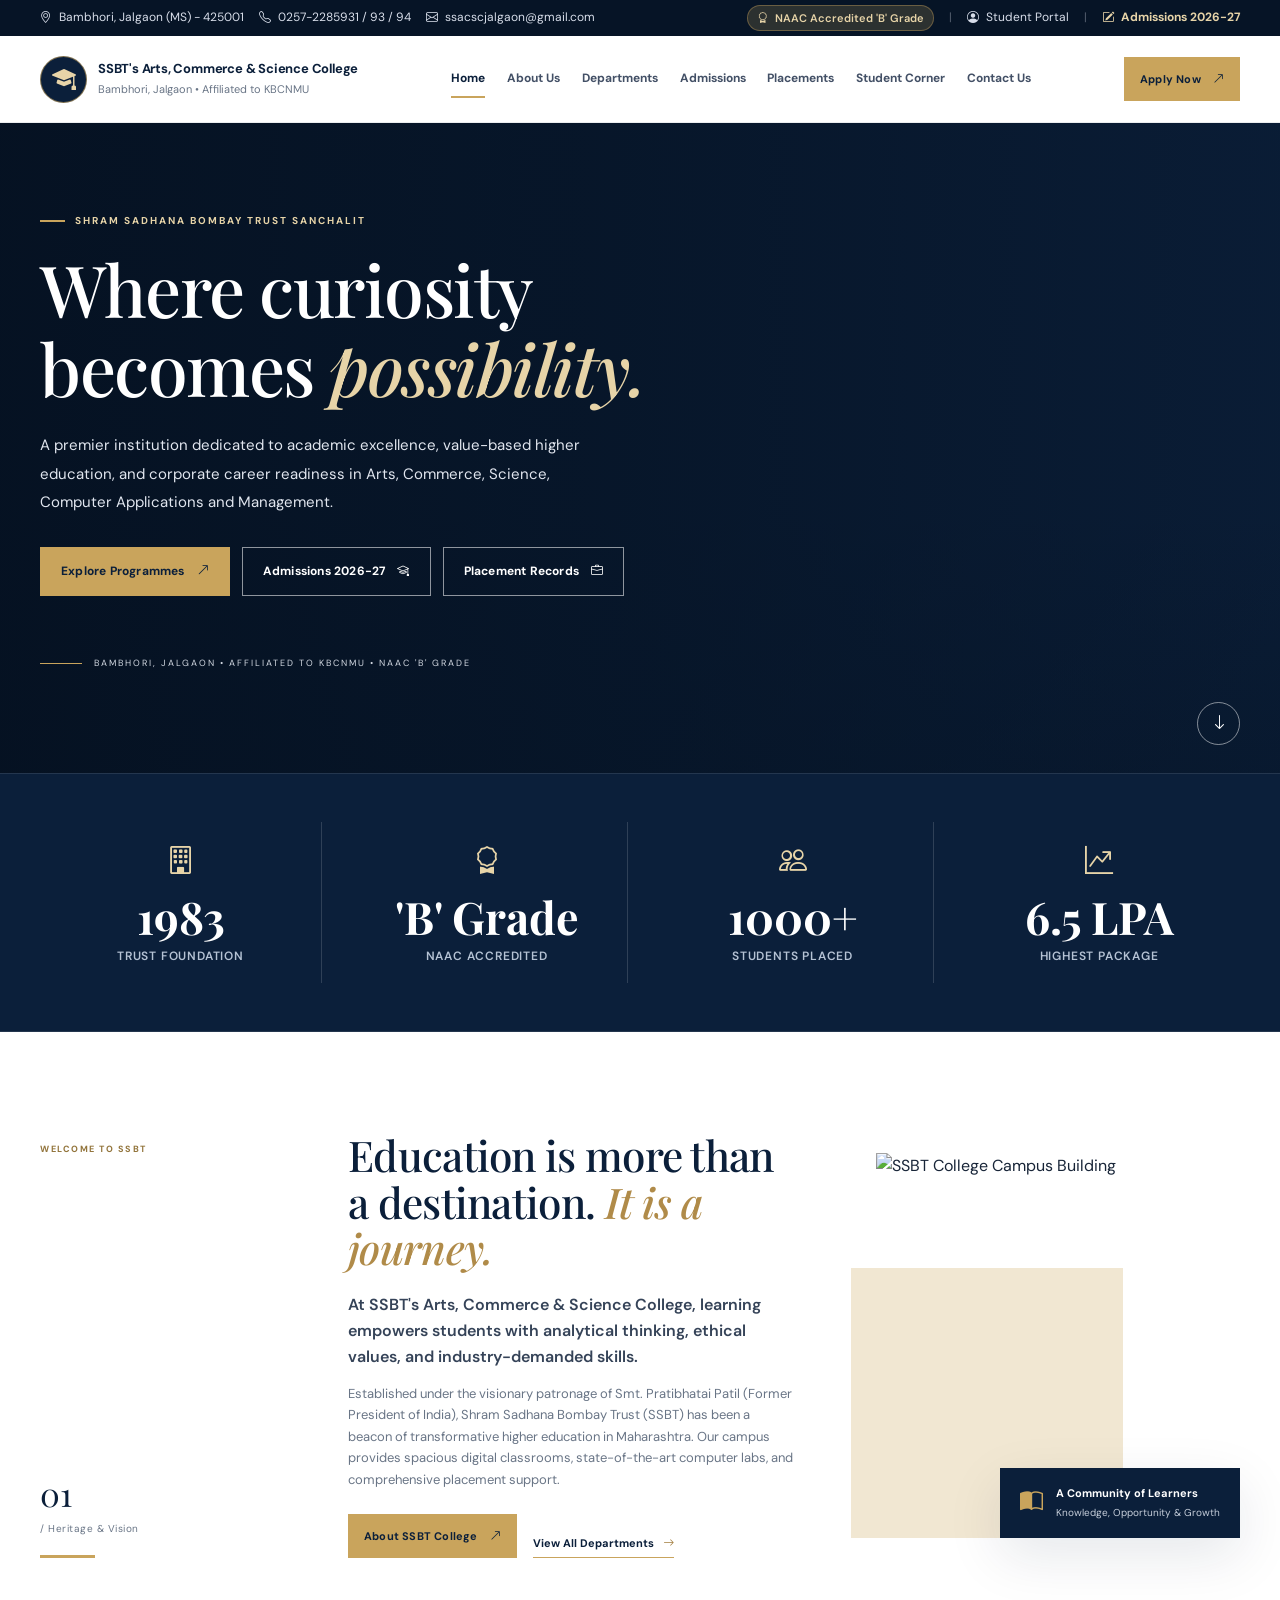
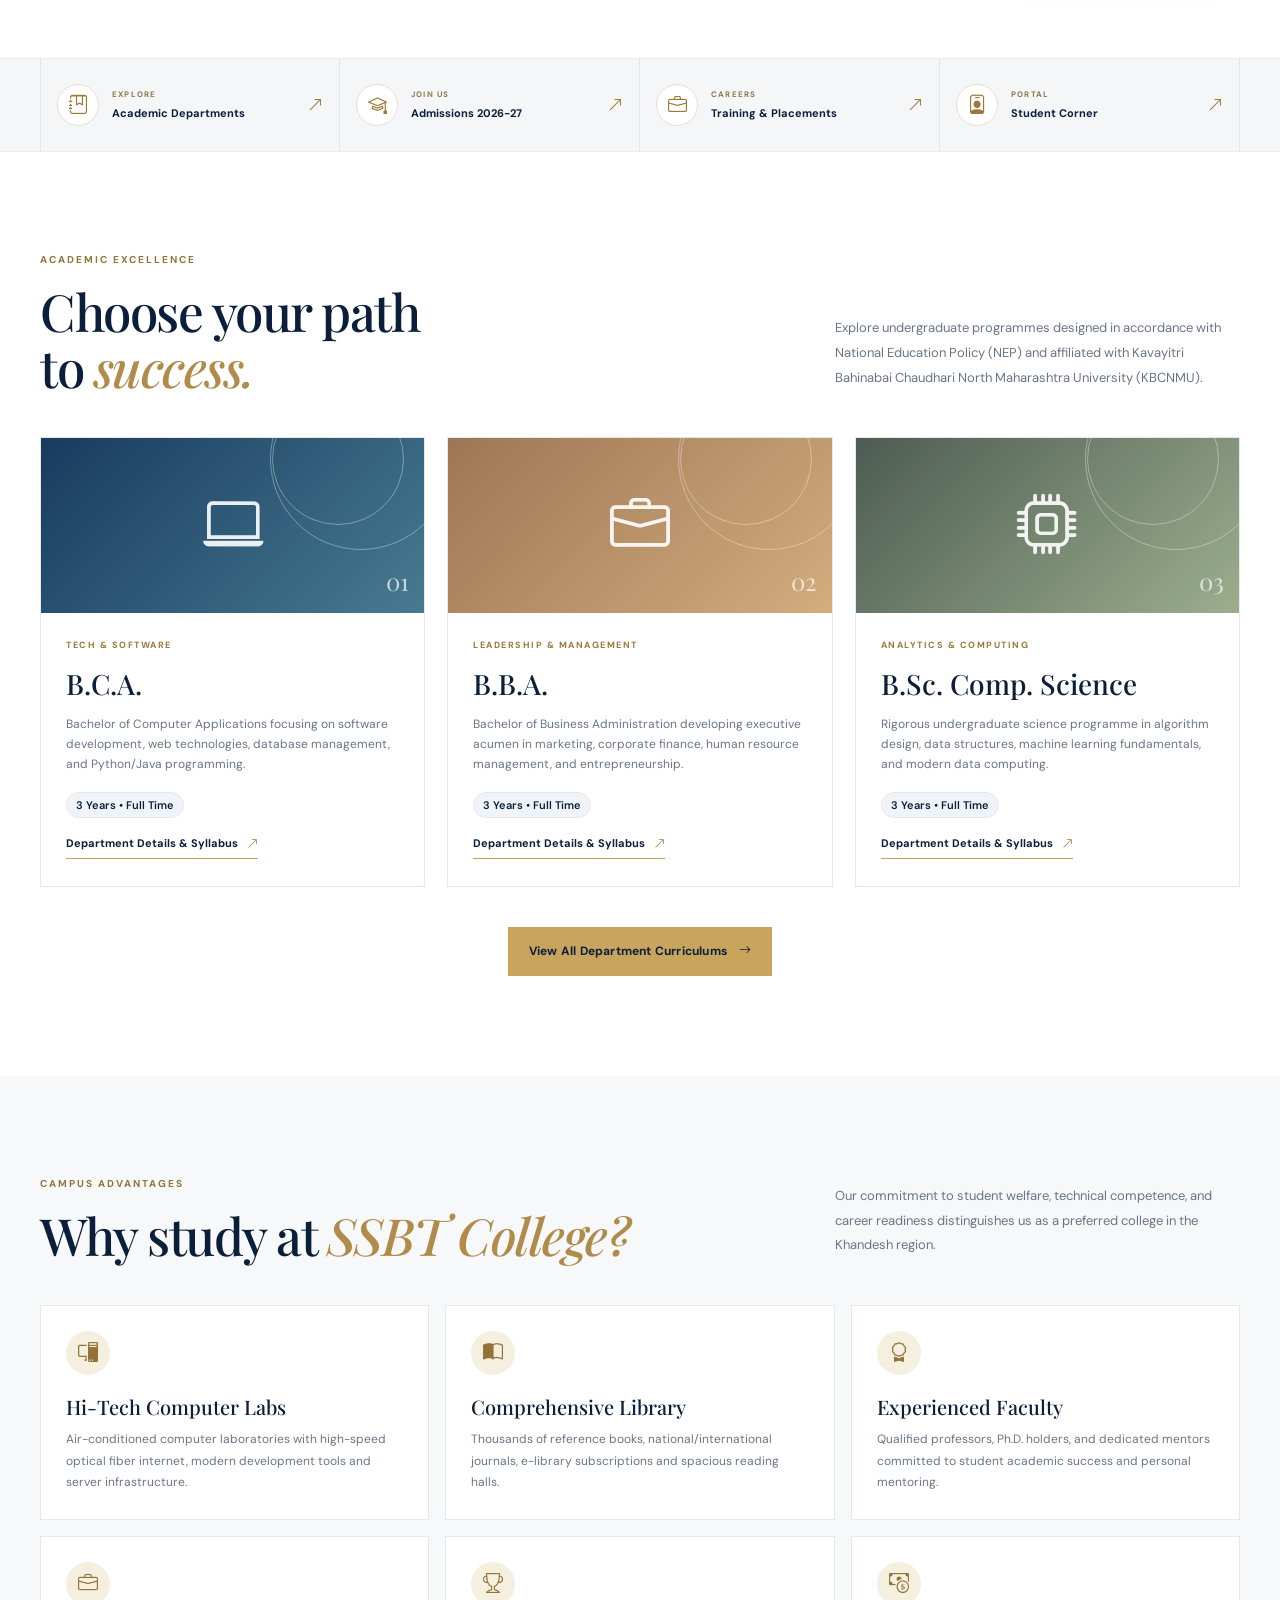
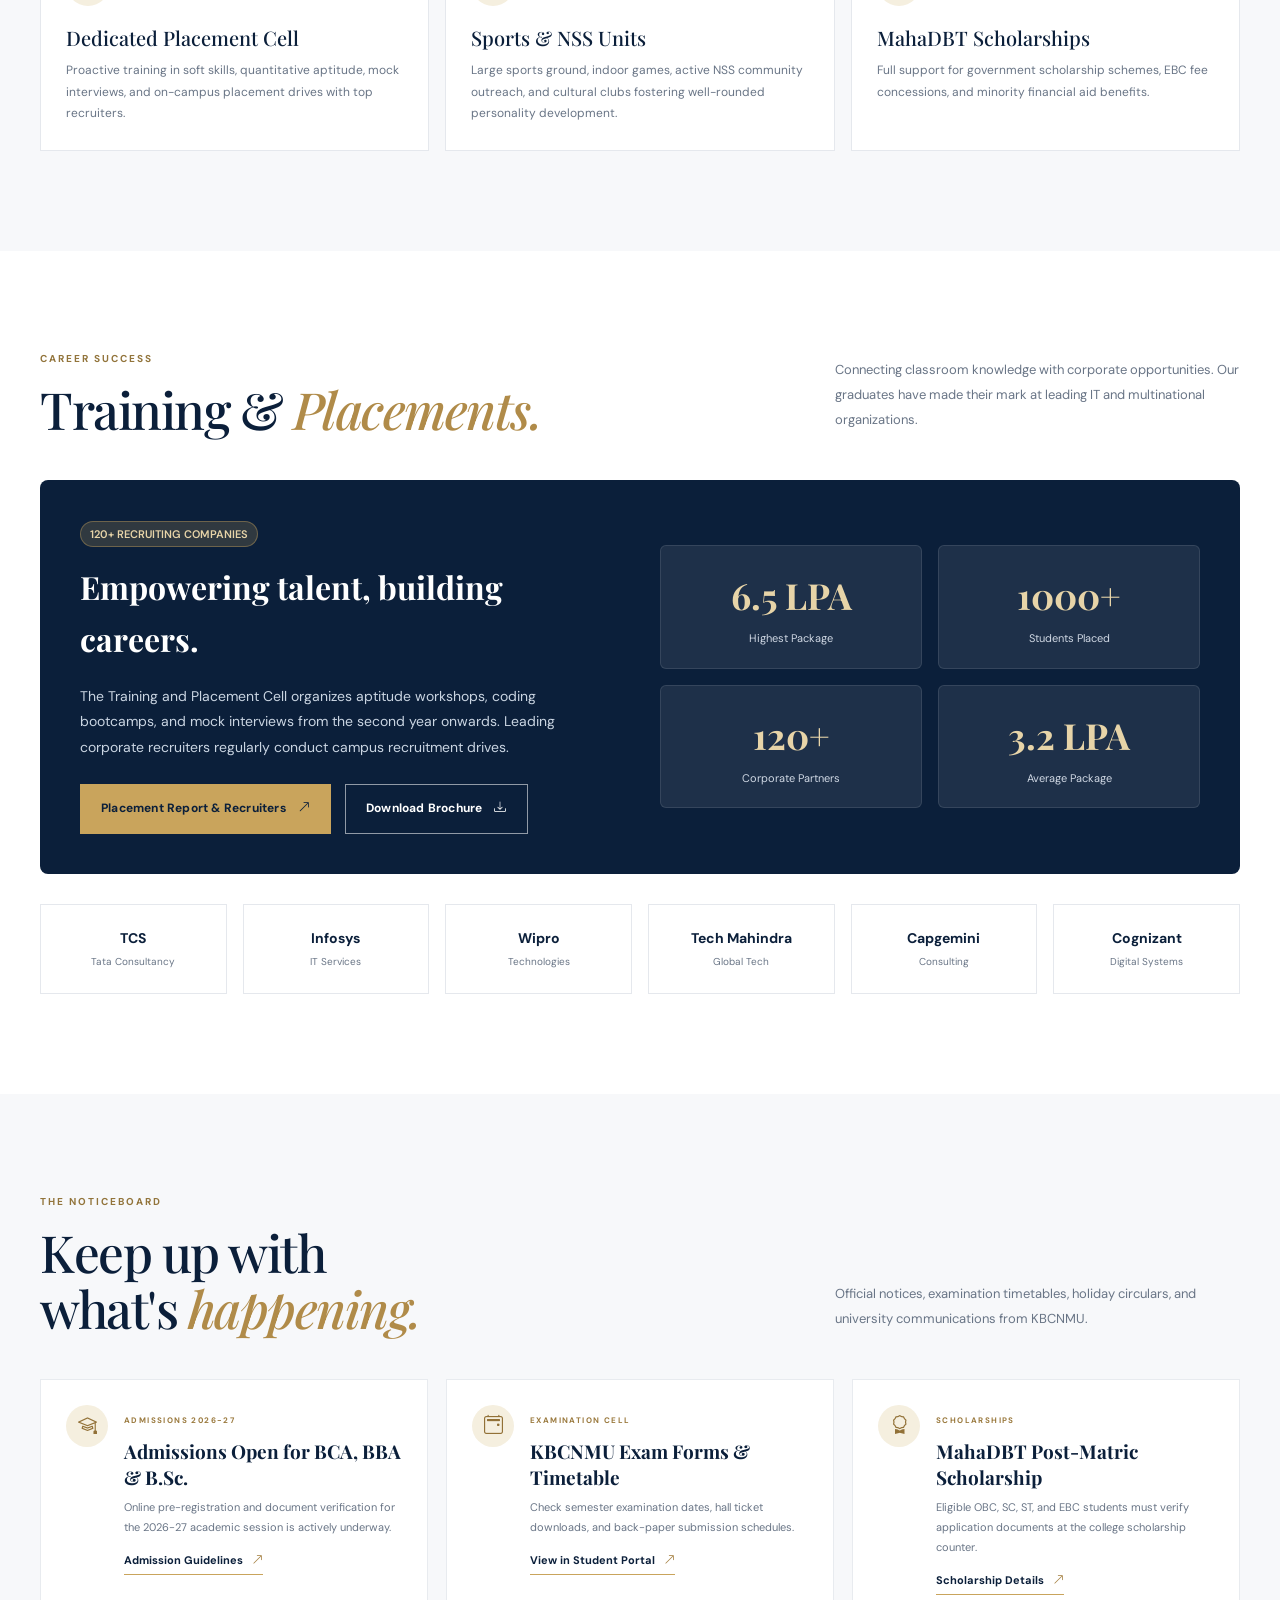
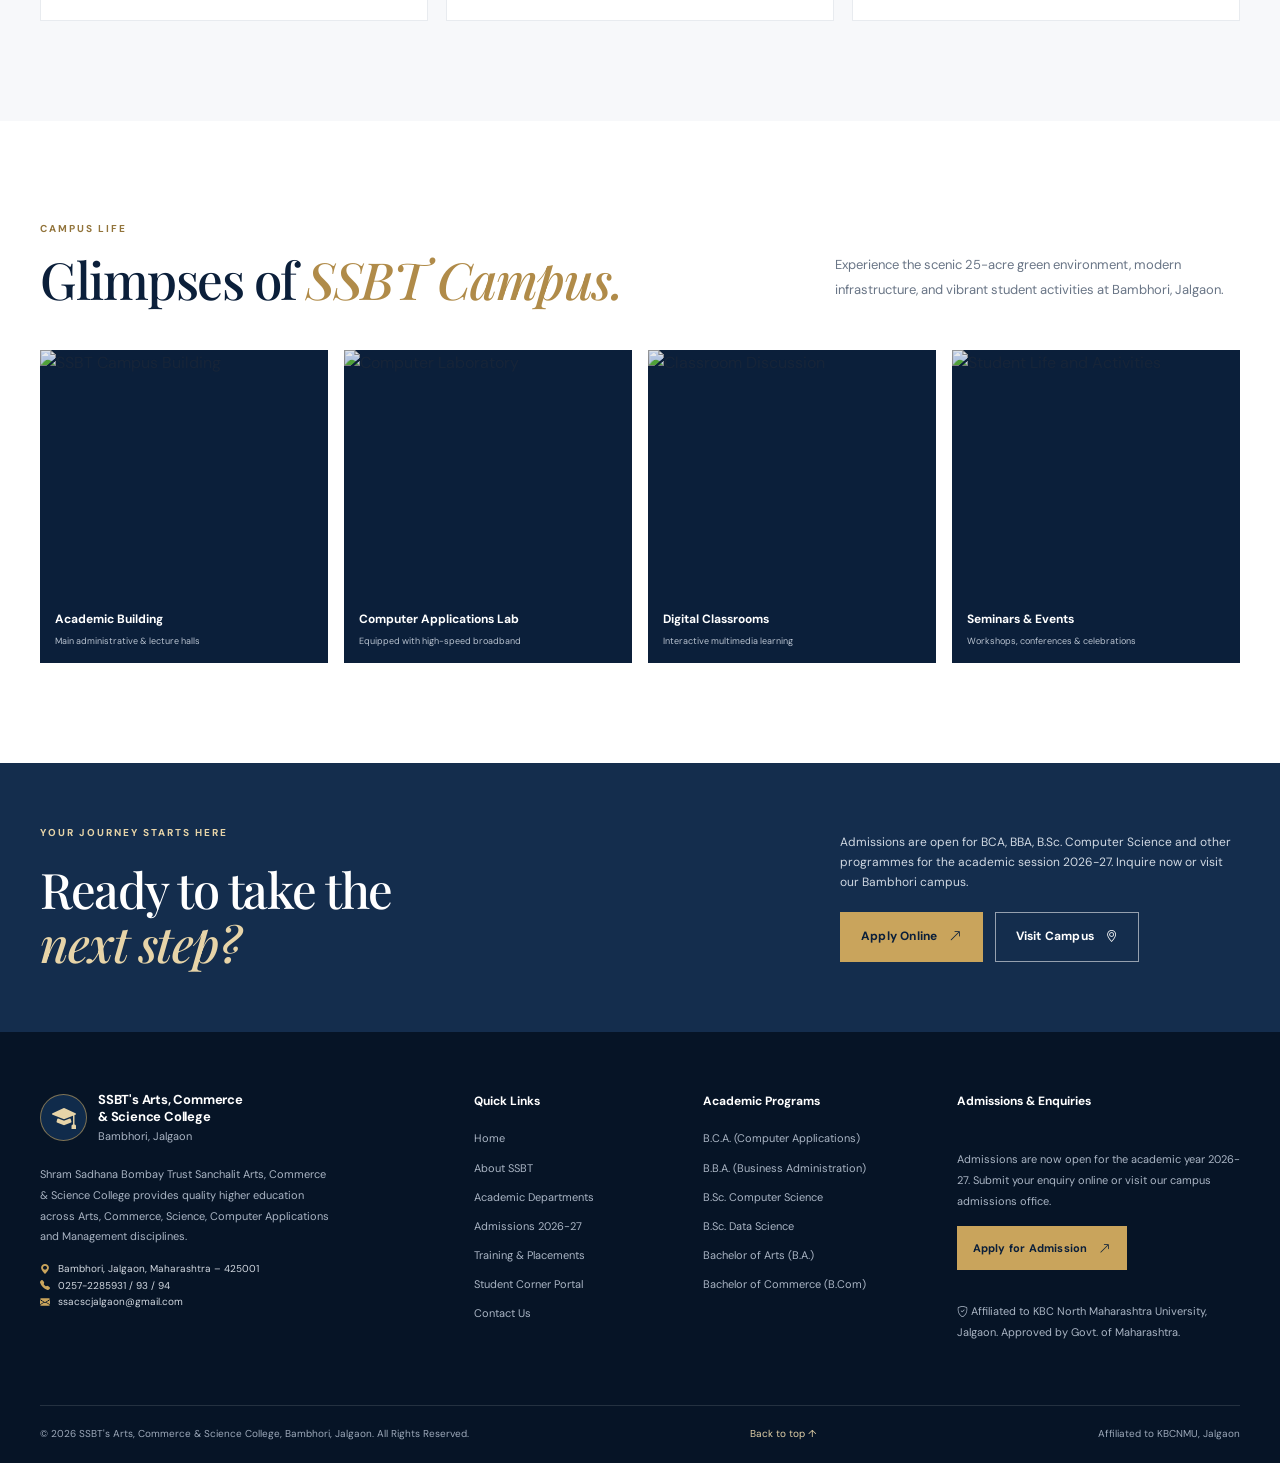
==== commit f2ce09e8: "Connect all pages into unified SSBT college website and configure GitHub Pages deployment" ====
--- a/index.html
+++ b/index.html
@@ -1,925 +1,497 @@
-
-<<<<<<< HEAD
-<!doctype html>
-<html lang="en">
-  <head>
-    <meta charset="UTF-8" />
-    <meta name="viewport" content="width=device-width, initial-scale=1.0" />
-
-    <title>SSBT Arts, Commerce & Science College</title>
-
-    <link
-      rel="stylesheet"
-      href="https://cdnjs.cloudflare.com/ajax/libs/font-awesome/6.5.2/css/all.min.css"
-    />
-  </head>
-
-  <body>
-    <div id="root"></div>
-
-    <script type="module" src="/src/main.jsx"></script>
-  </body>
-
-<!DOCTYPE html>
-<html lang="en">
-
-<head>
-    <meta charset="UTF-8">
-    <meta name="viewport" content="width=device-width, initial-scale=1.0">
-
-    <title>Student Corner | Arts, Commerce & Science College</title>
-
-    <link rel="stylesheet" href="assets/css/style.css">
-</head>
-
-<body>
-
-    <!-- TOP BAR -->
-    <div class="top-bar">
-        <div class="top-left">
-            <span>✉ info@college.ac.in</span>
-            <span>☎ +91 12345 67890</span>
-        </div>
-
-        <div class="top-right">
-            <a href="#" onclick="openModal('Student Login')">Student Login</a>
-            <span>|</span>
-            <a href="#" onclick="openModal('Staff Login')">Staff Login</a>
-            <a href="#" class="apply-btn" onclick="openModal('Admission Enquiry')">Apply Now</a>
-        </div>
-    </div>
-
-
-    <!-- COLLEGE HEADER -->
-    <header class="college-header">
-
-        <div class="college-brand">
-
-            <div class="college-logo">
-                <div class="logo-symbol">S</div>
-            </div>
-
-            <div class="college-name">
-                <small>SHRAM SADHANA BOMBAY TRUST SANCHALIT</small>
-
-                <h1>ARTS, COMMERCE & SCIENCE COLLEGE</h1>
-
-                <p>Bambhori, Jalgaon (Maharashtra)</p>
-            </div>
-
-        </div>
-
-        <div class="college-info">
-
-            <div class="info-item">
-                <span class="info-icon">★</span>
-                <div>
-                    <small>NAAC Accredited</small>
-                    <strong>'B' Grade</strong>
-                </div>
-            </div>
-
-            <div class="info-item">
-                <span class="info-icon">◆</span>
-                <div>
-                    <small>Affiliated to</small>
-                    <strong>KBCNMU, Jalgaon</strong>
-                </div>
-            </div>
-
-        </div>
-    </header>
-
-
-    <!-- NAVIGATION -->
-    <nav class="main-nav">
-
-        <div class="nav-container">
-
-            <a href="#home">Home</a>
-            <a href="#">About Us</a>
-            <a href="#courses">Courses <span>⌄</span></a>
-            <a href="#">Admissions <span>⌄</span></a>
-            <a href="#">Departments <span>⌄</span></a>
-            <a href="#">Events</a>
-            <a href="#">Facilities</a>
-            <a href="#">Placement</a>
-            <a href="#studentCorner" class="active">Student Corner</a>
-            <a href="#">Contact Us</a>
-
-            <button class="search-btn" onclick="openSearch()" aria-label="Search">
-                ⌕
-            </button>
-
-        </div>
-    </nav>
-
-
-    <!-- HERO -->
-    <section class="hero" id="home">
-
-        <div class="hero-content">
-
-            <div class="breadcrumb">
-                Home &nbsp;›&nbsp; Student Corner
-            </div>
-
-            <span class="hero-label">
-                STUDENT CORNER
-            </span>
-
-            <h2>
-                Your Academic Journey,
-                <strong>All in One Place</strong>
-            </h2>
-
-            <p>
-                Access notices, study material, results, timetables, scholarships and student activities.
-            </p>
-
-            <div class="hero-line"></div>
-
-        </div>
-
-        <div class="hero-campus">
-            <div class="campus-content">
-                <span class="campus-icon">⌂</span>
-                <strong>COLLEGE CAMPUS</strong>
-                <small>Learn • Grow • Succeed</small>
-            </div>
-        </div>
-
-    </section>
-
-
-    <!-- MAIN -->
-    <main id="studentCorner">
-
-
-        <!-- COURSES -->
-        <section class="course-section" id="courses">
-
-            <div class="section-heading">
-
-                <div>
-                    <span>ACADEMIC PROGRAMS</span>
-
-                    <h2>Select Your Course</h2>
-
-                    <p>
-                        Choose your course to access relevant resources and information.
-                    </p>
-                </div>
-
-                <div class="heading-note">
-                    Build Your Future With Us
-                </div>
-
-            </div>
-
-
-            <div class="course-grid">
-
-                <button class="course-card bca" onclick="selectCourse('BCA')">
-
-                    <div class="course-icon">
-                        <span>&lt;/&gt;</span>
-                    </div>
-
-                    <div class="course-text">
-                        <h3>B.C.A.</h3>
-                        <p>Bachelor of Computer Applications</p>
-                    </div>
-
-                    <span class="arrow">→</span>
-
-                </button>
-
-
-                <button class="course-card bsc" onclick="selectCourse('BSC')">
-
-                    <div class="course-icon">
-                        <span>⚗</span>
-                    </div>
-
-                    <div class="course-text">
-                        <h3>B.Sc.</h3>
-                        <p>Bachelor of Science</p>
-                    </div>
-
-                    <span class="arrow">→</span>
-
-                </button>
-
-
-                <button class="course-card bba" onclick="selectCourse('BBA')">
-
-                    <div class="course-icon">
-                        <span>↗</span>
-                    </div>
-
-                    <div class="course-text">
-                        <h3>B.B.A.</h3>
-                        <p>Bachelor of Business Administration</p>
-                    </div>
-
-                    <span class="arrow">→</span>
-
-                </button>
-
-
-                <button class="course-card all" onclick="selectCourse('ALL')">
-
-                    <div class="course-icon">
-                        <span>▦</span>
-                    </div>
-
-                    <div class="course-text">
-                        <h3>All Courses</h3>
-                        <p>View all academic programs</p>
-                    </div>
-
-                    <span class="arrow">→</span>
-
-                </button>
-
-            </div>
-
-        </section>
-
-
-        <!-- COURSE RESULT -->
-        <section class="course-result" id="courseResult">
-
-            <div class="result-inner">
-
-                <div class="result-icon">
-                    ✓
-                </div>
-
-                <div>
-                    <span>STUDENT RESOURCES</span>
-
-                    <h2 id="courseResultTitle">
-                        Select a course to view resources
-                    </h2>
-
-                    <p id="courseResultText">
-                        Notices, study material, downloads, results and timetable will appear here.
-                    </p>
-                </div>
-
-            </div>
-
-        </section>
-
-
-        <!-- RESOURCE AREA -->
-        <section class="resource-area">
-
-
-            <!-- NOTICES -->
-            <div class="notices-box">
-
-                <div class="box-header">
-
-                    <div class="box-title">
-
-                        <span class="title-icon">!</span>
-
-                        <div>
-                            <h2>Latest Notices</h2>
-                            <p>Important announcements for students</p>
-                        </div>
-
-                    </div>
-
-                    <button onclick="showAllNotices()">
-                        View All →
-                    </button>
-
-                </div>
-
-
-                <div class="notice-list">
-
-                    <div class="notice">
-
-                        <div class="notice-date">
-                            <strong>16</strong>
-                            <span>Aug 2026</span>
-                        </div>
-
-                        <div class="notice-content">
-                            <h3>Semester Examination Notice</h3>
-                            <p>Check examination schedule and prepare accordingly.</p>
-                        </div>
-
-                        <button onclick="viewNotice('Semester Examination Notice')">
-                            →
-                        </button>
-
-                    </div>
-
-
-                    <div class="notice">
-
-                        <div class="notice-date">
-                            <strong>12</strong>
-                            <span>Aug 2026</span>
-                        </div>
-
-                        <div class="notice-content">
-                            <h3>Assignment Submission Notice</h3>
-                            <p>Submit pending assignments before the deadline.</p>
-                        </div>
-
-                        <button onclick="viewNotice('Assignment Submission Notice')">
-                            →
-                        </button>
-
-                    </div>
-
-
-                    <div class="notice">
-
-                        <div class="notice-date">
-                            <strong>08</strong>
-                            <span>Aug 2026</span>
-                        </div>
-
-                        <div class="notice-content">
-                            <h3>Student Activity Registration</h3>
-                            <p>Registration is open for upcoming activities.</p>
-                        </div>
-
-                        <button onclick="viewNotice('Student Activity Registration')">
-                            →
-                        </button>
-
-                    </div>
-
-
-                    <div class="notice">
-
-                        <div class="notice-date">
-                            <strong>02</strong>
-                            <span>Aug 2026</span>
-                        </div>
-
-                        <div class="notice-content">
-                            <h3>Library Membership Renewal</h3>
-                            <p>Renew your library membership.</p>
-                        </div>
-
-                        <button onclick="viewNotice('Library Membership Renewal')">
-                            →
-                        </button>
-
-                    </div>
-
-                </div>
-
-            </div>
-
-
-            <!-- ACADEMIC RESOURCES -->
-            <div class="academic-box">
-
-                <div class="box-header">
-
-                    <div class="box-title">
-
-                        <span class="title-icon">◆</span>
-
-                        <div>
-                            <h2>Academic Resources</h2>
-                            <p>Quick access to essential academic services</p>
-                        </div>
-
-                    </div>
-
-                </div>
-
-
-                <div class="resource-grid">
-
-                    <button class="resource-card study" onclick="openResource('study')">
-
-                        <span class="resource-icon">▤</span>
-
-                        <div>
-                            <h3>Study Material</h3>
-                            <p>Notes and study resources</p>
-                        </div>
-
-                        <span class="resource-arrow">→</span>
-
-                    </button>
-
-
-                    <button class="resource-card download" onclick="openResource('downloads')">
-
-                        <span class="resource-icon">↓</span>
-
-                        <div>
-                            <h3>Downloads</h3>
-                            <p>Forms and documents</p>
-                        </div>
-
-                        <span class="resource-arrow">→</span>
-
-                    </button>
-
-
-                    <button class="resource-card result" onclick="openResource('results')">
-
-                        <span class="resource-icon">▥</span>
-
-                        <div>
-                            <h3>Results</h3>
-                            <p>Examination results</p>
-                        </div>
-
-                        <span class="resource-arrow">→</span>
-
-                    </button>
-
-
-                    <button class="resource-card timetable" onclick="openResource('timetable')">
-
-                        <span class="resource-icon">▣</span>
-
-                        <div>
-                            <h3>Timetable</h3>
-                            <p>Class and exam schedule</p>
-                        </div>
-
-                        <span class="resource-arrow">→</span>
-
-                    </button>
-
-                </div>
-
-            </div>
-
-        </section>
-
-
-        <!-- DYNAMIC PANEL -->
-        <section class="dynamic-section" id="dynamicSection">
-
-            <div id="dynamicContent">
-
-                <div class="dynamic-empty">
-                    <div>▣</div>
-                    <h2>Student Resource Center</h2>
-                    <p>
-                        Select a course or academic resource to view detailed information.
-                    </p>
-                </div>
-
-            </div>
-
-        </section>
-
-
-        <!-- SUPPORT -->
-        <section class="support-section">
-
-            <div class="support-header">
-
-                <div>
-                    <span>STUDENT SERVICES</span>
-
-                    <h2>Student Support Services</h2>
-
-                    <p>
-                        Various services to support your academic and personal growth.
-                    </p>
-                </div>
-
-                <button onclick="showServices()">
-                    Explore All Services →
-                </button>
-
-            </div>
-
-
-            <div class="support-grid">
-
-                <button onclick="openService('calendar')">
-                    <span>▣</span>
-                    <strong>Academic Calendar</strong>
-                </button>
-
-                <button onclick="openService('clubs')">
-                    <span>♙</span>
-                    <strong>Student Clubs</strong>
-                </button>
-
-                <button onclick="openService('scholarship')">
-                    <span>◇</span>
-                    <strong>Scholarships</strong>
-                </button>
-
-                <button onclick="openService('activities')">
-                    <span>★</span>
-                    <strong>Activities</strong>
-                </button>
-
-                <button onclick="openService('committees')">
-                    <span>◎</span>
-                    <strong>Committees</strong>
-                </button>
-
-                <button onclick="openService('links')">
-                    <span>↗</span>
-                    <strong>Important Links</strong>
-                </button>
-
-            </div>
-
-        </section>
-
-    </main>
-
-
-    <!-- FOOTER -->
-    <footer class="footer">
-
-        <div class="footer-main">
-
-            <div class="footer-col college-footer">
-
-                <div class="footer-logo">S</div>
-
-                <h2>
-                    ARTS, COMMERCE &<br> SCIENCE COLLEGE
-                </h2>
-
-                <p>Bambhori, Jalgaon (Maharashtra)</p>
-
-                <p class="footer-description">
-                    We are committed to academic excellence, innovation and overall development of students.
-                </p>
-
-            </div>
-
-
-            <div class="footer-col">
-
-                <h3>QUICK LINKS</h3>
-
-                <a href="#">Home</a>
-                <a href="#">About Us</a>
-                <a href="#courses">Courses</a>
-                <a href="#">Admissions</a>
-                <a href="#">Events</a>
-                <a href="#">Contact Us</a>
-
-            </div>
-
-
-            <div class="footer-col">
-
-                <h3>COURSES</h3>
-
-                <a href="#">B.Sc.</a>
-                <a href="#">B.Com.</a>
-                <a href="#">B.A.</a>
-                <a href="#">BBA</a>
-                <a href="#">BCA</a>
-
-            </div>
-
-
-            <div class="footer-col">
-
-                <h3>CONTACT US</h3>
-
-                <p>📍 Bambhori, Jalgaon – 425002</p>
-                <p>☎ +91 12345 67890</p>
-                <p>✉ info@college.ac.in</p>
-                <p>◷ Mon - Sat : 9:00 AM - 5:00 PM</p>
-
-            </div>
-
-
-            <div class="footer-col">
-
-                <h3>FOLLOW US</h3>
-
-                <div class="social-icons">
-                    <a href="#">f</a>
-                    <a href="#">◎</a>
-                    <a href="#">▶</a>
-                    <a href="#">in</a>
-                </div>
-
-            </div>
-
-        </div>
-
-
-        <div class="footer-bottom">
-
-            <span>
-                © 2026 Arts, Commerce & Science College,
-                Bambhori, Jalgaon. All Rights Reserved.
-            </span>
-
-            <span>
-                Designed with ♥ by Student Web Team
-            </span>
-
-        </div>
-
-    </footer>
-
-
-    <!-- BACK TO TOP -->
-    <button id="backToTop" onclick="goTop()">↑</button>
-
-
-    <!-- MODAL -->
-    <div id="modalOverlay" class="modal-overlay">
-
-        <div class="professional-modal">
-
-            <button class="modal-close" onclick="closeModal()">×</button>
-
-            <div class="modal-icon-large" id="modalIcon">◆</div>
-
-            <span class="modal-label">STUDENT CORNER</span>
-
-            <h2 id="modalTitle">Information</h2>
-
-            <p id="modalText">
-                Information will appear here.
-            </p>
-
-            <div class="modal-divider"></div>
-
-            <div id="modalExtra"></div>
-
-            <button class="modal-primary" onclick="closeModal()">
-                Close
-            </button>
-
-        </div>
-
-    </div>
-
-
-    <!-- SEARCH MODAL -->
-    <div id="searchOverlay" class="modal-overlay">
-
-        <div class="professional-modal search-modal">
-
-            <button class="modal-close" onclick="closeSearch()">×</button>
-
-            <div class="modal-icon-large">⌕</div>
-
-            <span class="modal-label">SEARCH</span>
-
-            <h2>Search Student Corner</h2>
-
-            <div class="global-search-box">
-
-                <input type="text" id="searchInput" placeholder="Search notices, results, timetable..." onkeyup="performSearch()">
-
-            </div>
-
-            <div id="searchResults" class="search-results">
-                <div class="search-hint">
-                    Type something to search.
-                </div>
-            </div>
-
-        </div>
-
-    </div>
-
-
-    <script src="assets/js/script.js"></script>
-
-</body>
-
-
-</html>
-
 <!DOCTYPE html>
 <html lang="en">
 <head>
   <meta charset="UTF-8">
   <meta name="viewport" content="width=device-width, initial-scale=1.0">
-  <meta name="description" content="Explore SSBT's Arts, Commerce & Science College, Bambhori, Jalgaon — academic opportunities, campus life, notices and student support.">
+  <meta name="description" content="SSBT's Arts, Commerce & Science College, Bambhori, Jalgaon. Affiliated to KBCNMU, NAAC Accredited 'B' Grade. Explore BCA, BBA, B.Sc, B.Com, B.A. admissions, placements and campus life.">
   <meta name="theme-color" content="#0b1f3a">
   <title>SSBT's Arts, Commerce & Science College | Bambhori, Jalgaon</title>
+
+  <!-- Google Fonts -->
   <link rel="preconnect" href="https://fonts.googleapis.com">
   <link rel="preconnect" href="https://fonts.gstatic.com" crossorigin>
   <link href="https://fonts.googleapis.com/css2?family=DM+Sans:wght@400;500;600;700&family=Playfair+Display:wght@500;600;700&display=swap" rel="stylesheet">
+  
+  <!-- Icons -->
   <link rel="stylesheet" href="https://cdn.jsdelivr.net/npm/bootstrap-icons@1.11.3/font/bootstrap-icons.min.css">
+  <link rel="stylesheet" href="https://cdnjs.cloudflare.com/ajax/libs/font-awesome/6.5.2/css/all.min.css">
+
+  <!-- Core Stylesheet -->
   <link rel="stylesheet" href="css/style.css">
 </head>
 <body>
+
+  <!-- TOP UTILITY BAR -->
   <div class="utility-bar">
     <div class="container utility-inner">
-      <span><i class="bi bi-geo-alt"></i> Bambhori, Jalgaon, Maharashtra</span>
-      <div><a href="contact.html"><i class="bi bi-envelope"></i> Contact the College</a><span class="utility-divider">|</span><a href="#notices"><i class="bi bi-megaphone"></i> Notices & Updates</a></div>
+      <div class="utility-left">
+        <span><i class="bi bi-geo-alt"></i> Bambhori, Jalgaon (MS) - 425001</span>
+        <span><i class="bi bi-telephone"></i> 0257-2285931 / 93 / 94</span>
+        <span><i class="bi bi-envelope"></i> ssacscjalgaon@gmail.com</span>
+      </div>
+      <div class="utility-right">
+        <span class="badge-accreditation"><i class="bi bi-award"></i> NAAC Accredited 'B' Grade</span>
+        <span class="utility-divider">|</span>
+        <a href="student-corner.html"><i class="bi bi-person-circle"></i> Student Portal</a>
+        <span class="utility-divider">|</span>
+        <a href="admission.html#enquiry" style="color: var(--gold-light); font-weight: 700;"><i class="bi bi-pencil-square"></i> Admissions 2026-27</a>
+      </div>
     </div>
   </div>
+
+  <!-- STICKY SITE HEADER -->
   <header class="site-header" id="top">
     <nav class="navbar container" aria-label="Main navigation">
-      <a class="brand" href="index.html" aria-label="College home">
+      <a class="brand" href="index.html" aria-label="SSBT College Home">
+        <img src="https://ssacscjalgaon.ac.in/public/images/logo.png" alt="SSBT Logo" class="brand-logo-img" onerror="this.style.display='none'">
         <span class="brand-mark"><i class="bi bi-mortarboard-fill"></i></span>
-        <span class="brand-copy"><strong>SSBT's Arts, Commerce<br>&amp; Science College</strong><small>Bambhori, Jalgaon</small></span>
+        <span class="brand-copy">
+          <strong>SSBT's Arts, Commerce &amp; Science College</strong>
+          <small>Bambhori, Jalgaon &bull; Affiliated to KBCNMU</small>
+        </span>
       </a>
-      <button class="menu-toggle" type="button" aria-label="Open navigation" aria-expanded="false" aria-controls="navLinks"><i class="bi bi-list"></i></button>
+      <button class="menu-toggle" type="button" aria-label="Open navigation" aria-expanded="false" aria-controls="navLinks">
+        <i class="bi bi-list"></i>
+      </button>
       <div class="nav-links" id="navLinks">
         <a class="nav-link active" href="index.html">Home</a>
-        <a class="nav-link" href="#about">About Us</a>
-        <a class="nav-link" href="#academics">Courses</a>
-        <a class="nav-link" href="#faculty">Faculty</a>
-        <a class="nav-link" href="#events">Events / Notices</a>
+        <a class="nav-link" href="about.html">About Us</a>
+        <a class="nav-link" href="departments.html">Departments</a>
+        <a class="nav-link" href="admission.html">Admissions</a>
+        <a class="nav-link" href="placement.html">Placements</a>
+        <a class="nav-link" href="student-corner.html">Student Corner</a>
         <a class="nav-link" href="contact.html">Contact Us</a>
-        <a class="nav-link" href="contact.html#contact-form">Admission</a>
-      </div>
-      <form class="nav-search" id="siteSearch" role="search" aria-label="Search this page">
-        <label class="sr-only" for="searchInput">Search website sections</label>
-        <input id="searchInput" type="search" placeholder="Search…" autocomplete="off">
-        <button type="submit" aria-label="Search"><i class="bi bi-search"></i></button>
-      </form>
-      <a class="button button-small button-gold nav-cta" href="contact.html#contact-form">Enquire Now <i class="bi bi-arrow-up-right"></i></a>
+      </div>
+      <a class="button button-small button-gold nav-cta" href="admission.html#enquiry">Apply Now <i class="bi bi-arrow-up-right"></i></a>
     </nav>
   </header>
 
   <main>
+    <!-- HERO SECTION -->
     <section class="hero" id="home">
-      <div class="hero-image" role="img" aria-label="College campus and learning environment"></div>
+      <div class="hero-image" role="img" aria-label="College campus and students"></div>
       <div class="hero-shade"></div>
       <div class="container hero-content">
-        <div class="eyebrow eyebrow-light"><span></span> LEARN · DISCOVER · GROW</div>
+        <div class="eyebrow eyebrow-light"><span></span> SHRAM SADHANA BOMBAY TRUST SANCHALIT</div>
         <h1>Where curiosity<br>becomes <em>possibility.</em></h1>
-        <p>A welcoming place to learn, explore new ideas and prepare for the opportunities ahead. Discover academic pathways and campus life at SSBT's Arts, Commerce &amp; Science College.</p>
+        <p>A premier institution dedicated to academic excellence, value-based higher education, and corporate career readiness in Arts, Commerce, Science, Computer Applications and Management.</p>
         <div class="hero-actions">
-          <a class="button button-gold" href="#academics">Explore Academics <i class="bi bi-arrow-up-right"></i></a>
-          <a class="button button-outline-light" href="contact.html">Contact Us <i class="bi bi-arrow-right"></i></a>
-        </div>
-        <div class="hero-note"><span class="note-line"></span><span>BAMBHORI, JALGAON · MAHARASHTRA</span></div>
+          <a class="button button-gold" href="departments.html">Explore Programmes <i class="bi bi-arrow-up-right"></i></a>
+          <a class="button button-outline-light" href="admission.html#enquiry">Admissions 2026-27 <i class="bi bi-mortarboard"></i></a>
+          <a class="button button-outline-light" href="placement.html">Placement Records <i class="bi bi-briefcase"></i></a>
+        </div>
+        <div class="hero-note">
+          <span class="note-line"></span>
+          <span>BAMBHORI, JALGAON &bull; AFFILIATED TO KBCNMU &bull; NAAC 'B' GRADE</span>
+        </div>
       </div>
       <a class="hero-scroll" href="#welcome" aria-label="Scroll to discover"><i class="bi bi-arrow-down"></i></a>
     </section>
 
+    <!-- KEY HIGHLIGHTS / STATS STRIP -->
+    <section class="stats-banner" aria-label="College Key Statistics">
+      <div class="container stats-banner-grid">
+        <div class="stat-box">
+          <div class="stat-icon"><i class="bi bi-building"></i></div>
+          <div class="stat-number">1983</div>
+          <div class="stat-title">Trust Foundation</div>
+        </div>
+        <div class="stat-box">
+          <div class="stat-icon"><i class="bi bi-award"></i></div>
+          <div class="stat-number">'B' Grade</div>
+          <div class="stat-title">NAAC Accredited</div>
+        </div>
+        <div class="stat-box">
+          <div class="stat-icon"><i class="bi bi-people"></i></div>
+          <div class="stat-number">1000+</div>
+          <div class="stat-title">Students Placed</div>
+        </div>
+        <div class="stat-box">
+          <div class="stat-icon"><i class="bi bi-graph-up-arrow"></i></div>
+          <div class="stat-number">6.5 LPA</div>
+          <div class="stat-title">Highest Package</div>
+        </div>
+      </div>
+    </section>
+
+    <!-- WELCOME / ABOUT OVERVIEW -->
     <section class="welcome section-pad" id="welcome">
       <div class="container welcome-grid">
         <div class="welcome-side">
           <div class="eyebrow">WELCOME TO SSBT</div>
-          <div class="welcome-number">01 <span>/ A place to begin</span></div>
+          <div class="welcome-number">01 <span>/ Heritage &amp; Vision</span></div>
           <div class="welcome-accent"></div>
         </div>
-        <div class="welcome-main" id="about">
+        <div class="welcome-main" id="about-intro">
           <h2>Education is more than a destination. <em>It is a journey.</em></h2>
-          <p class="lead">At SSBT's Arts, Commerce &amp; Science College, learning is an opportunity to build knowledge, confidence and a broader understanding of the world.</p>
-          <p>Our college community brings together students with different interests and ambitions. Explore academic options, participate in campus activities and take the next step in your educational journey.</p>
-          <a class="text-link" href="contact.html">Get in touch with us <i class="bi bi-arrow-up-right"></i></a>
+          <p class="lead">At SSBT's Arts, Commerce &amp; Science College, learning empowers students with analytical thinking, ethical values, and industry-demanded skills.</p>
+          <p>Established under the visionary patronage of Smt. Pratibhatai Patil (Former President of India), Shram Sadhana Bombay Trust (SSBT) has been a beacon of transformative higher education in Maharashtra. Our campus provides spacious digital classrooms, state-of-the-art computer labs, and comprehensive placement support.</p>
+          <div style="display: flex; gap: 16px; margin-top: 24px; flex-wrap: wrap;">
+            <a class="button button-small button-gold" href="about.html">About SSBT College <i class="bi bi-arrow-up-right"></i></a>
+            <a class="text-link" href="departments.html">View All Departments <i class="bi bi-arrow-right"></i></a>
+          </div>
         </div>
         <div class="welcome-photo">
-          <img src="https://images.unsplash.com/photo-1562774053-701939374585?auto=format&fit=crop&w=1000&q=85" alt="University campus building" loading="lazy">
-          <div class="photo-caption"><i class="bi bi-book-half"></i><span><strong>A community of learners</strong><small>Knowledge, opportunity and growth</small></span></div>
-        </div>
-      </div>
-    </section>
-
+          <img src="https://images.unsplash.com/photo-1562774053-701939374585?auto=format&fit=crop&w=1000&q=85" alt="SSBT College Campus Building" loading="lazy">
+          <div class="photo-caption">
+            <i class="bi bi-book-half"></i>
+            <span>
+              <strong>A Community of Learners</strong>
+              <small>Knowledge, Opportunity &amp; Growth</small>
+            </span>
+          </div>
+        </div>
+      </div>
+    </section>
+
+    <!-- QUICK ACCESS STRIP -->
     <section class="quick-strip" aria-label="Quick links">
       <div class="container quick-grid">
-        <a href="#academics"><span class="quick-icon"><i class="bi bi-journal-bookmark"></i></span><span><small>DISCOVER</small><strong>Academic Areas</strong></span><i class="bi bi-arrow-up-right quick-arrow"></i></a>
-        <a href="#notices"><span class="quick-icon"><i class="bi bi-megaphone"></i></span><span><small>STAY INFORMED</small><strong>Notices &amp; Updates</strong></span><i class="bi bi-arrow-up-right quick-arrow"></i></a>
-        <a href="#campus"><span class="quick-icon"><i class="bi bi-stars"></i></span><span><small>EXPERIENCE</small><strong>Campus Life</strong></span><i class="bi bi-arrow-up-right quick-arrow"></i></a>
-        <a href="contact.html"><span class="quick-icon"><i class="bi bi-chat-dots"></i></span><span><small>WE'RE HERE</small><strong>Contact College</strong></span><i class="bi bi-arrow-up-right quick-arrow"></i></a>
-      </div>
-    </section>
-
-    <section class="why-section section-pad" id="why-choose-us">
-      <div class="container">
-        <div class="section-heading heading-row"><div><div class="eyebrow">A SUPPORTIVE LEARNING ENVIRONMENT</div><h2>Why choose <em>our college?</em></h2></div><p>Explore the learning environment and student facilities available at the college. Please confirm current facility access with the college office.</p></div>
-        <div class="why-grid">
-          <article class="why-card"><span><i class="bi bi-book-half"></i></span><h3>Learning Resources</h3><p>Library and study resources to support academic learning.</p></article>
-          <article class="why-card"><span><i class="bi bi-pc-display"></i></span><h3>Computer Learning</h3><p>Computer-based learning opportunities where available.</p></article>
-          <article class="why-card"><span><i class="bi bi-flask"></i></span><h3>Practical Learning</h3><p>Laboratory learning for relevant academic programmes.</p></article>
-          <article class="why-card"><span><i class="bi bi-trophy"></i></span><h3>Sports & Activities</h3><p>Opportunities to take part in student activities and sports.</p></article>
-          <article class="why-card"><span><i class="bi bi-people"></i></span><h3>Campus Community</h3><p>Learn, collaborate and participate in college life.</p></article>
-          <article class="why-card"><span><i class="bi bi-person-workspace"></i></span><h3>Student Guidance</h3><p>Contact the college for academic and admission guidance.</p></article>
-        </div>
-        <p class="section-footnote"><i class="bi bi-info-circle"></i> Facility descriptions are general; confirm current availability and placement-support details with the college.</p>
-      </div>
-    </section>
-
+        <a href="departments.html">
+          <span class="quick-icon"><i class="bi bi-journal-bookmark"></i></span>
+          <span><small>EXPLORE</small><strong>Academic Departments</strong></span>
+          <i class="bi bi-arrow-up-right quick-arrow"></i>
+        </a>
+        <a href="admission.html">
+          <span class="quick-icon"><i class="bi bi-mortarboard"></i></span>
+          <span><small>JOIN US</small><strong>Admissions 2026-27</strong></span>
+          <i class="bi bi-arrow-up-right quick-arrow"></i>
+        </a>
+        <a href="placement.html">
+          <span class="quick-icon"><i class="bi bi-briefcase"></i></span>
+          <span><small>CAREERS</small><strong>Training &amp; Placements</strong></span>
+          <i class="bi bi-arrow-up-right quick-arrow"></i>
+        </a>
+        <a href="student-corner.html">
+          <span class="quick-icon"><i class="bi bi-person-badge"></i></span>
+          <span><small>PORTAL</small><strong>Student Corner</strong></span>
+          <i class="bi bi-arrow-up-right quick-arrow"></i>
+        </a>
+      </div>
+    </section>
+
+    <!-- ACADEMIC PROGRAMMES SHOWCASE -->
     <section class="academics section-pad" id="academics">
       <div class="container">
         <div class="section-heading heading-row">
-          <div><div class="eyebrow">YOUR NEXT CHAPTER</div><h2>Find your area<br>of <em>interest.</em></h2></div>
-          <p>Explore the broad academic streams represented in our college. For current programmes, eligibility and admission details, please contact the college office.</p>
-        </div>
+          <div>
+            <div class="eyebrow">ACADEMIC EXCELLENCE</div>
+            <h2>Choose your path<br>to <em>success.</em></h2>
+          </div>
+          <p>Explore undergraduate programmes designed in accordance with National Education Policy (NEP) and affiliated with Kavayitri Bahinabai Chaudhari North Maharashtra University (KBCNMU).</p>
+        </div>
+
         <div class="academic-grid">
+          <!-- CARD 1: COMPUTER APPLICATIONS (BCA) -->
           <article class="academic-card">
-            <div class="academic-art art-arts"><i class="bi bi-palette2"></i><span>01</span></div>
-            <div class="academic-body"><p class="card-kicker">EXPLORE IDEAS</p><h3>Arts</h3><p>Build perspective through the study of people, culture, communication and society.</p><a href="contact.html" class="text-link">Ask about programmes <i class="bi bi-arrow-up-right"></i></a></div>
-          </article>
+            <div class="academic-art art-commerce">
+              <i class="bi bi-laptop"></i>
+              <span>01</span>
+            </div>
+            <div class="academic-body">
+              <p class="card-kicker">TECH &amp; SOFTWARE</p>
+              <h3>B.C.A.</h3>
+              <p>Bachelor of Computer Applications focusing on software development, web technologies, database management, and Python/Java programming.</p>
+              <div style="margin-top: 14px;">
+                <span class="badge-accreditation" style="color: var(--navy); border-color: var(--line); background: #f0f4f8;">3 Years &bull; Full Time</span>
+              </div>
+              <a href="departments.html#bca" class="text-link">Department Details &amp; Syllabus <i class="bi bi-arrow-up-right"></i></a>
+            </div>
+          </article>
+
+          <!-- CARD 2: BUSINESS ADMINISTRATION (BBA) -->
           <article class="academic-card academic-featured">
-            <div class="academic-art art-commerce"><i class="bi bi-graph-up-arrow"></i><span>02</span></div>
-            <div class="academic-body"><p class="card-kicker">UNDERSTAND BUSINESS</p><h3>Commerce</h3><p>Explore the foundations of business, finance, accounting and the changing marketplace.</p><a href="contact.html" class="text-link">Ask about programmes <i class="bi bi-arrow-up-right"></i></a></div>
-          </article>
+            <div class="academic-art art-arts">
+              <i class="bi bi-briefcase"></i>
+              <span>02</span>
+            </div>
+            <div class="academic-body">
+              <p class="card-kicker">LEADERSHIP &amp; MANAGEMENT</p>
+              <h3>B.B.A.</h3>
+              <p>Bachelor of Business Administration developing executive acumen in marketing, corporate finance, human resource management, and entrepreneurship.</p>
+              <div style="margin-top: 14px;">
+                <span class="badge-accreditation" style="color: var(--navy); border-color: var(--line); background: #f0f4f8;">3 Years &bull; Full Time</span>
+              </div>
+              <a href="departments.html#bba" class="text-link">Department Details &amp; Syllabus <i class="bi bi-arrow-up-right"></i></a>
+            </div>
+          </article>
+
+          <!-- CARD 3: COMPUTER SCIENCE & DATA SCIENCE -->
           <article class="academic-card">
-            <div class="academic-art art-science"><i class="bi bi-atom"></i><span>03</span></div>
-            <div class="academic-body"><p class="card-kicker">QUESTION &amp; DISCOVER</p><h3>Science</h3><p>Develop analytical thinking and explore the ideas that help explain the natural world.</p><a href="contact.html" class="text-link">Ask about programmes <i class="bi bi-arrow-up-right"></i></a></div>
-          </article>
-        </div>
-        <p class="section-footnote"><i class="bi bi-info-circle"></i> Programme names, availability and eligibility should be confirmed with the college office before admission.</p>
-      </div>
-    </section>
-
-    <section class="campus section-pad" id="campus">
-      <div class="container campus-grid">
-        <div class="campus-copy">
-          <div class="eyebrow eyebrow-light">BEYOND THE CLASSROOM</div>
-          <h2>Make room for<br><em>new experiences.</em></h2>
-          <p>College life is shaped by the questions you ask, the people you meet and the activities you take part in. Make the most of opportunities to learn with and from your peers.</p>
-          <a class="button button-outline-light" href="contact.html">Discover Our College <i class="bi bi-arrow-up-right"></i></a>
-          <div class="campus-values">
-            <div><i class="bi bi-lightbulb"></i><span><strong>Curiosity</strong><small>Keep asking questions</small></span></div>
-            <div><i class="bi bi-people"></i><span><strong>Community</strong><small>Learn together</small></span></div>
-            <div><i class="bi bi-compass"></i><span><strong>Possibility</strong><small>Explore what comes next</small></span></div>
-          </div>
-        </div>
-        <div class="campus-visual">
-          <img class="campus-img-main" src="https://images.unsplash.com/photo-1523050854058-8df90110c9f1?auto=format&fit=crop&w=1100&q=85" alt="Students walking across a university campus" loading="lazy">
-          <img class="campus-img-small" src="https://images.unsplash.com/photo-1523580494863-6f3031224c94?auto=format&fit=crop&w=600&q=85" alt="Students collaborating in a learning environment" loading="lazy">
-          <div class="campus-stamp"><i class="bi bi-mortarboard"></i><span>LEARN<br>TOGETHER</span></div>
-        </div>
-      </div>
-    </section>
-
+            <div class="academic-art art-science">
+              <i class="bi bi-cpu"></i>
+              <span>03</span>
+            </div>
+            <div class="academic-body">
+              <p class="card-kicker">ANALYTICS &amp; COMPUTING</p>
+              <h3>B.Sc. Comp. Science</h3>
+              <p>Rigorous undergraduate science programme in algorithm design, data structures, machine learning fundamentals, and modern data computing.</p>
+              <div style="margin-top: 14px;">
+                <span class="badge-accreditation" style="color: var(--navy); border-color: var(--line); background: #f0f4f8;">3 Years &bull; Full Time</span>
+              </div>
+              <a href="departments.html#bsc" class="text-link">Department Details &amp; Syllabus <i class="bi bi-arrow-up-right"></i></a>
+            </div>
+          </article>
+        </div>
+
+        <div style="text-align: center; margin-top: 40px;">
+          <a href="departments.html" class="button button-gold">View All Department Curriculums <i class="bi bi-arrow-right"></i></a>
+        </div>
+      </div>
+    </section>
+
+    <!-- WHY CHOOSE US -->
+    <section class="why-section section-pad" id="why-choose-us">
+      <div class="container">
+        <div class="section-heading heading-row">
+          <div>
+            <div class="eyebrow">CAMPUS ADVANTAGES</div>
+            <h2>Why study at <em>SSBT College?</em></h2>
+          </div>
+          <p>Our commitment to student welfare, technical competence, and career readiness distinguishes us as a preferred college in the Khandesh region.</p>
+        </div>
+        <div class="why-grid">
+          <article class="why-card">
+            <span><i class="bi bi-pc-display"></i></span>
+            <h3>Hi-Tech Computer Labs</h3>
+            <p>Air-conditioned computer laboratories with high-speed optical fiber internet, modern development tools and server infrastructure.</p>
+          </article>
+          <article class="why-card">
+            <span><i class="bi bi-book-half"></i></span>
+            <h3>Comprehensive Library</h3>
+            <p>Thousands of reference books, national/international journals, e-library subscriptions and spacious reading halls.</p>
+          </article>
+          <article class="why-card">
+            <span><i class="bi bi-award"></i></span>
+            <h3>Experienced Faculty</h3>
+            <p>Qualified professors, Ph.D. holders, and dedicated mentors committed to student academic success and personal mentoring.</p>
+          </article>
+          <article class="why-card">
+            <span><i class="bi bi-briefcase"></i></span>
+            <h3>Dedicated Placement Cell</h3>
+            <p>Proactive training in soft skills, quantitative aptitude, mock interviews, and on-campus placement drives with top recruiters.</p>
+          </article>
+          <article class="why-card">
+            <span><i class="bi bi-trophy"></i></span>
+            <h3>Sports &amp; NSS Units</h3>
+            <p>Large sports ground, indoor games, active NSS community outreach, and cultural clubs fostering well-rounded personality development.</p>
+          </article>
+          <article class="why-card">
+            <span><i class="bi bi-cash-coin"></i></span>
+            <h3>MahaDBT Scholarships</h3>
+            <p>Full support for government scholarship schemes, EBC fee concessions, and minority financial aid benefits.</p>
+          </article>
+        </div>
+      </div>
+    </section>
+
+    <!-- TRAINING & PLACEMENT SHOWCASE -->
+    <section class="section-pad" style="background: #fff;" id="placement-preview">
+      <div class="container">
+        <div class="section-heading heading-row">
+          <div>
+            <div class="eyebrow">CAREER SUCCESS</div>
+            <h2>Training &amp; <em>Placements.</em></h2>
+          </div>
+          <p>Connecting classroom knowledge with corporate opportunities. Our graduates have made their mark at leading IT and multinational organizations.</p>
+        </div>
+
+        <div style="background: var(--navy); border-radius: 8px; padding: 40px; color: #fff; margin-bottom: 30px;">
+          <div style="display: grid; grid-template-columns: 1fr 1fr; gap: 40px; align-items: center;" class="faculty-row">
+            <div>
+              <span class="badge-accreditation" style="margin-bottom: 14px;">120+ RECRUITING COMPANIES</span>
+              <h3 style="font-family: var(--serif); font-size: 32px; color: #fff; margin-bottom: 14px;">Empowering talent, building careers.</h3>
+              <p style="font-size: 14px; color: #cad5e2; line-height: 1.8;">The Training and Placement Cell organizes aptitude workshops, coding bootcamps, and mock interviews from the second year onwards. Leading corporate recruiters regularly conduct campus recruitment drives.</p>
+              <div style="margin-top: 24px; display: flex; gap: 14px; flex-wrap: wrap;">
+                <a href="placement.html" class="button button-gold">Placement Report &amp; Recruiters <i class="bi bi-arrow-up-right"></i></a>
+                <a href="placement.html#tab-brochures" class="button button-outline-light">Download Brochure <i class="bi bi-download"></i></a>
+              </div>
+            </div>
+            <div style="display: grid; grid-template-columns: 1fr 1fr; gap: 16px;">
+              <div style="background: rgba(255,255,255,.08); padding: 20px; border-radius: 6px; text-align: center; border: 1px solid rgba(255,255,255,.1);">
+                <div style="font-family: var(--serif); font-size: 36px; font-weight: 700; color: var(--gold-light);">6.5 LPA</div>
+                <div style="font-size: 11px; color: #d0d8e4; margin-top: 4px;">Highest Package</div>
+              </div>
+              <div style="background: rgba(255,255,255,.08); padding: 20px; border-radius: 6px; text-align: center; border: 1px solid rgba(255,255,255,.1);">
+                <div style="font-family: var(--serif); font-size: 36px; font-weight: 700; color: var(--gold-light);">1000+</div>
+                <div style="font-size: 11px; color: #d0d8e4; margin-top: 4px;">Students Placed</div>
+              </div>
+              <div style="background: rgba(255,255,255,.08); padding: 20px; border-radius: 6px; text-align: center; border: 1px solid rgba(255,255,255,.1);">
+                <div style="font-family: var(--serif); font-size: 36px; font-weight: 700; color: var(--gold-light);">120+</div>
+                <div style="font-size: 11px; color: #d0d8e4; margin-top: 4px;">Corporate Partners</div>
+              </div>
+              <div style="background: rgba(255,255,255,.08); padding: 20px; border-radius: 6px; text-align: center; border: 1px solid rgba(255,255,255,.1);">
+                <div style="font-family: var(--serif); font-size: 36px; font-weight: 700; color: var(--gold-light);">3.2 LPA</div>
+                <div style="font-size: 11px; color: #d0d8e4; margin-top: 4px;">Average Package</div>
+              </div>
+            </div>
+          </div>
+        </div>
+
+        <div class="recruiter-grid">
+          <div class="recruiter-card"><strong>TCS</strong><span>Tata Consultancy</span></div>
+          <div class="recruiter-card"><strong>Infosys</strong><span>IT Services</span></div>
+          <div class="recruiter-card"><strong>Wipro</strong><span>Technologies</span></div>
+          <div class="recruiter-card"><strong>Tech Mahindra</strong><span>Global Tech</span></div>
+          <div class="recruiter-card"><strong>Capgemini</strong><span>Consulting</span></div>
+          <div class="recruiter-card"><strong>Cognizant</strong><span>Digital Systems</span></div>
+        </div>
+      </div>
+    </section>
+
+    <!-- NOTICES & ANNOUNCEMENTS -->
     <section class="notices section-pad" id="notices">
       <div class="container">
         <div class="section-heading heading-row">
-          <div><div class="eyebrow">THE NOTICEBOARD</div><h2>Keep up with<br>what's <em>happening.</em></h2></div>
-          <p>Check official college channels and the college office for the latest, verified academic announcements, examination information and event updates.</p>
+          <div>
+            <div class="eyebrow">THE NOTICEBOARD</div>
+            <h2>Keep up with<br>what's <em>happening.</em></h2>
+          </div>
+          <p>Official notices, examination timetables, holiday circulars, and university communications from KBCNMU.</p>
         </div>
         <div class="notice-grid">
-          <article class="notice-card"><div class="notice-icon"><i class="bi bi-calendar2-event"></i></div><div class="notice-content"><span class="notice-label">ACADEMIC UPDATES</span><h3>Academic schedule &amp; important dates</h3><p>For current timetables, academic calendars and examination dates, confirm details with the college.</p><a href="contact.html" class="text-link">Enquire now <i class="bi bi-arrow-up-right"></i></a></div></article>
-          <article class="notice-card"><div class="notice-icon"><i class="bi bi-file-earmark-text"></i></div><div class="notice-content"><span class="notice-label">ADMISSIONS</span><h3>Programme and admission information</h3><p>Contact the college office for current programme availability, eligibility and required documents.</p><a href="contact.html" class="text-link">Admission enquiry <i class="bi bi-arrow-up-right"></i></a></div></article>
-          <article class="notice-card"><div class="notice-icon"><i class="bi bi-megaphone"></i></div><div class="notice-content"><span class="notice-label">CAMPUS NEWS</span><h3>Activities, events &amp; announcements</h3><p>Look out for updates shared through official college communication channels.</p><a href="contact.html" class="text-link">Contact college <i class="bi bi-arrow-up-right"></i></a></div></article>
-        </div>
-        <div class="notice-disclaimer"><i class="bi bi-shield-check"></i> This preview contains general guidance, not live official notices. Verify dates and announcements with the college.</div>
-      </div>
-    </section>
-
-    <section class="faculty-preview section-pad" id="faculty">
-      <div class="container faculty-row"><div><div class="eyebrow">GUIDANCE & LEARNING</div><h2>Meet the people<br>who support <em>learning.</em></h2><p>For current faculty names, departments, designations and consultation details, please refer to verified college information.</p></div><div class="faculty-card"><span class="faculty-icon"><i class="bi bi-person-video3"></i></span><div><h3>Faculty & Departments</h3><p>Get department-specific academic information from the college.</p><a class="text-link" href="contact.html">Contact the College <i class="bi bi-arrow-up-right"></i></a></div></div></div>
-    </section>
-
-    <section class="calendar-section section-pad" id="calendar">
-      <div class="container"><div class="section-heading heading-row"><div><div class="eyebrow">PLAN AHEAD</div><h2>Academic <em>calendar.</em></h2></div><p>Use this section as a guide to the types of dates students should track. Exact dates must be taken from the official college/university calendar.</p></div>
-        <div class="calendar-grid">
-          <article class="calendar-item"><span class="calendar-symbol"><i class="bi bi-calendar-check"></i></span><div><small>ACADEMIC</small><h3>Semester / Term Schedule</h3><p>Confirm commencement dates and academic timetable with the college.</p></div><span class="date-tba">Check official notice</span></article>
-          <article class="calendar-item"><span class="calendar-symbol"><i class="bi bi-journal-text"></i></span><div><small>EXAMINATIONS</small><h3>Exam Forms & Timetable</h3><p>Watch for university examination-form deadlines and timetables.</p></div><span class="date-tba">Check official notice</span></article>
-          <article class="calendar-item"><span class="calendar-symbol"><i class="bi bi-mortarboard"></i></span><div><small>ADMISSIONS</small><h3>Admission Dates</h3><p>Verify application windows, eligibility and document requirements.</p></div><span class="date-tba">Check official notice</span></article>
-          <article class="calendar-item"><span class="calendar-symbol"><i class="bi bi-megaphone"></i></span><div><small>COLLEGE LIFE</small><h3>Events & Activities</h3><p>Check official announcements for cultural events, seminars and activities.</p></div><span class="date-tba">Check official notice</span></article>
-        </div><p class="section-footnote"><i class="bi bi-shield-check"></i> No unverified dates are published in this preview. Replace these notes with approved dates when the college provides its calendar.</p>
-      </div>
-    </section>
-
+          <article class="notice-card">
+            <div class="notice-icon"><i class="bi bi-mortarboard"></i></div>
+            <div class="notice-content">
+              <span class="notice-label">ADMISSIONS 2026-27</span>
+              <h3>Admissions Open for BCA, BBA &amp; B.Sc.</h3>
+              <p>Online pre-registration and document verification for the 2026-27 academic session is actively underway.</p>
+              <a href="admission.html" class="text-link">Admission Guidelines <i class="bi bi-arrow-up-right"></i></a>
+            </div>
+          </article>
+          <article class="notice-card">
+            <div class="notice-icon"><i class="bi bi-calendar2-event"></i></div>
+            <div class="notice-content">
+              <span class="notice-label">EXAMINATION CELL</span>
+              <h3>KBCNMU Exam Forms &amp; Timetable</h3>
+              <p>Check semester examination dates, hall ticket downloads, and back-paper submission schedules.</p>
+              <a href="student-corner.html" class="text-link">View in Student Portal <i class="bi bi-arrow-up-right"></i></a>
+            </div>
+          </article>
+          <article class="notice-card">
+            <div class="notice-icon"><i class="bi bi-award"></i></div>
+            <div class="notice-content">
+              <span class="notice-label">SCHOLARSHIPS</span>
+              <h3>MahaDBT Post-Matric Scholarship</h3>
+              <p>Eligible OBC, SC, ST, and EBC students must verify application documents at the college scholarship counter.</p>
+              <a href="admission.html#scholarships" class="text-link">Scholarship Details <i class="bi bi-arrow-up-right"></i></a>
+            </div>
+          </article>
+        </div>
+      </div>
+    </section>
+
+    <!-- CAMPUS GALLERY -->
     <section class="gallery-section section-pad" id="gallery">
-      <div class="container"><div class="section-heading heading-row"><div><div class="eyebrow">A GLIMPSE OF CAMPUS LIFE</div><h2>Campus <em>gallery.</em></h2></div><p>Replace these illustrative images with approved photographs of the actual campus, classrooms, laboratories and college events before official launch.</p></div>
+      <div class="container">
+        <div class="section-heading heading-row">
+          <div>
+            <div class="eyebrow">CAMPUS LIFE</div>
+            <h2>Glimpses of <em>SSBT Campus.</em></h2>
+          </div>
+          <p>Experience the scenic 25-acre green environment, modern infrastructure, and vibrant student activities at Bambhori, Jalgaon.</p>
+        </div>
         <div class="gallery-grid">
-          <figure><img src="https://images.unsplash.com/photo-1562774053-701939374585?auto=format&fit=crop&w=900&q=80" alt="Illustrative college building" loading="lazy"><figcaption><strong>Campus & Buildings</strong><small>Replace with official campus photo</small></figcaption></figure>
-          <figure><img src="https://images.unsplash.com/photo-1509062522246-3755977927d7?auto=format&fit=crop&w=900&q=80" alt="Illustrative classroom" loading="lazy"><figcaption><strong>Classrooms</strong><small>Replace with official classroom photo</small></figcaption></figure>
-          <figure><img src="https://images.unsplash.com/photo-1588072432836-e10032774350?auto=format&fit=crop&w=900&q=80" alt="Illustrative learning activity" loading="lazy"><figcaption><strong>Learning Activities</strong><small>Replace with college activity photo</small></figcaption></figure>
-          <figure><img src="https://images.unsplash.com/photo-1523580494863-6f3031224c94?auto=format&fit=crop&w=900&q=80" alt="Illustrative student event" loading="lazy"><figcaption><strong>Events & Seminars</strong><small>Replace with official event photo</small></figcaption></figure>
-        </div>
-      </div>
-    </section>
-
-    <section class="events-section section-pad" id="events">
-      <div class="container events-banner"><div><div class="eyebrow eyebrow-light">EVENTS & ANNOUNCEMENTS</div><h2>Stay informed.<br><em>Stay involved.</em></h2><p>Admission, exam, result and event announcements should be published here after confirmation from the college.</p></div><div class="events-links"><a href="#notices"><i class="bi bi-megaphone"></i><span><strong>Latest Notices</strong><small>Admission, exams, results and updates</small></span><i class="bi bi-arrow-up-right"></i></a><a href="#calendar"><i class="bi bi-calendar3"></i><span><strong>Academic Calendar</strong><small>Important dates and schedules</small></span><i class="bi bi-arrow-up-right"></i></a><a href="contact.html"><i class="bi bi-envelope"></i><span><strong>Ask the College</strong><small>Confirm official information</small></span><i class="bi bi-arrow-up-right"></i></a></div></div>
-    </section>
-
+          <figure>
+            <img src="https://images.unsplash.com/photo-1562774053-701939374585?auto=format&fit=crop&w=900&q=80" alt="SSBT Campus Building" loading="lazy">
+            <figcaption>
+              <strong>Academic Building</strong>
+              <small>Main administrative &amp; lecture halls</small>
+            </figcaption>
+          </figure>
+          <figure>
+            <img src="https://images.unsplash.com/photo-1588072432836-e10032774350?auto=format&fit=crop&w=900&q=80" alt="Computer Laboratory" loading="lazy">
+            <figcaption>
+              <strong>Computer Applications Lab</strong>
+              <small>Equipped with high-speed broadband</small>
+            </figcaption>
+          </figure>
+          <figure>
+            <img src="https://images.unsplash.com/photo-1509062522246-3755977927d7?auto=format&fit=crop&w=900&q=80" alt="Classroom Discussion" loading="lazy">
+            <figcaption>
+              <strong>Digital Classrooms</strong>
+              <small>Interactive multimedia learning</small>
+            </figcaption>
+          </figure>
+          <figure>
+            <img src="https://images.unsplash.com/photo-1523580494863-6f3031224c94?auto=format&fit=crop&w=900&q=80" alt="Student Life and Activities" loading="lazy">
+            <figcaption>
+              <strong>Seminars &amp; Events</strong>
+              <small>Workshops, conferences &amp; celebrations</small>
+            </figcaption>
+          </figure>
+        </div>
+      </div>
+    </section>
+
+    <!-- CLOSING CALL TO ACTION -->
     <section class="closing-cta">
-      <div class="container cta-inner"><div><div class="eyebrow eyebrow-light">YOUR JOURNEY STARTS HERE</div><h2>Have a question?<br><em>Let's talk.</em></h2></div><div class="cta-right"><p>For admission enquiries, academic information or general questions, get in touch with the college.</p><a href="contact.html" class="button button-gold">Visit Contact Page <i class="bi bi-arrow-up-right"></i></a></div></div>
+      <div class="container cta-inner">
+        <div>
+          <div class="eyebrow eyebrow-light">YOUR JOURNEY STARTS HERE</div>
+          <h2>Ready to take the<br><em>next step?</em></h2>
+        </div>
+        <div class="cta-right">
+          <p>Admissions are open for BCA, BBA, B.Sc. Computer Science and other programmes for the academic session 2026-27. Inquire now or visit our Bambhori campus.</p>
+          <div style="display: flex; gap: 12px; flex-wrap: wrap;">
+            <a href="admission.html#enquiry" class="button button-gold">Apply Online <i class="bi bi-arrow-up-right"></i></a>
+            <a href="contact.html" class="button button-outline-light">Visit Campus <i class="bi bi-geo-alt"></i></a>
+          </div>
+        </div>
+      </div>
     </section>
   </main>
 
+  <!-- UNIFIED SITE FOOTER -->
   <footer class="site-footer">
     <div class="container footer-main">
-      <div class="footer-about"><a class="brand brand-footer" href="index.html"><span class="brand-mark"><i class="bi bi-mortarboard-fill"></i></span><span class="brand-copy"><strong>SSBT's Arts, Commerce<br>&amp; Science College</strong><small>Bambhori, Jalgaon</small></span></a><p>A place to learn, explore ideas and prepare for the next chapter.</p><span class="footer-location"><i class="bi bi-geo-alt"></i> Bambhori, Jalgaon, Maharashtra</span></div>
-      <div class="footer-column"><h3>Explore</h3><a href="index.html">Home</a><a href="#about">About Us</a><a href="#academics">Academics</a><a href="#campus">Campus Life</a><a href="#gallery">Campus Gallery</a><a href="#calendar">Academic Calendar</a></div>
-      <div class="footer-column"><h3>Information</h3><a href="#notices">Notices &amp; Updates</a><a href="placement.html">Placements</a><a href="contact.html">Contact Us</a><a href="contact.html#contact-form">Admission Enquiry</a><a href="#faculty">Faculty</a></div>
-      <div class="footer-contact"><h3>Get in touch</h3><p>For official contact numbers, email addresses and office hours, please refer to the college's verified information.</p><a href="contact.html" class="footer-contact-link">Contact the College <i class="bi bi-arrow-up-right"></i></a><p class="social-note"><i class="bi bi-share"></i> Official social links can be added after the college confirms its accounts.</p></div>
+      <div class="footer-about">
+        <a class="brand brand-footer" href="index.html">
+          <span class="brand-mark"><i class="bi bi-mortarboard-fill"></i></span>
+          <span class="brand-copy">
+            <strong>SSBT's Arts, Commerce<br>&amp; Science College</strong>
+            <small>Bambhori, Jalgaon</small>
+          </span>
+        </a>
+        <p>Shram Sadhana Bombay Trust Sanchalit Arts, Commerce &amp; Science College provides quality higher education across Arts, Commerce, Science, Computer Applications and Management disciplines.</p>
+        <span class="footer-location"><i class="bi bi-geo-alt-fill"></i> Bambhori, Jalgaon, Maharashtra – 425001</span>
+        <span class="footer-location"><i class="bi bi-telephone-fill"></i> 0257-2285931 / 93 / 94</span>
+        <span class="footer-location"><i class="bi bi-envelope-fill"></i> ssacscjalgaon@gmail.com</span>
+      </div>
+      <div class="footer-column">
+        <h3>Quick Links</h3>
+        <a href="index.html">Home</a>
+        <a href="about.html">About SSBT</a>
+        <a href="departments.html">Academic Departments</a>
+        <a href="admission.html">Admissions 2026-27</a>
+        <a href="placement.html">Training &amp; Placements</a>
+        <a href="student-corner.html">Student Corner Portal</a>
+        <a href="contact.html">Contact Us</a>
+      </div>
+      <div class="footer-column">
+        <h3>Academic Programs</h3>
+        <a href="departments.html#bca">B.C.A. (Computer Applications)</a>
+        <a href="departments.html#bba">B.B.A. (Business Administration)</a>
+        <a href="departments.html#bsc">B.Sc. Computer Science</a>
+        <a href="departments.html#data-science">B.Sc. Data Science</a>
+        <a href="departments.html#arts">Bachelor of Arts (B.A.)</a>
+        <a href="departments.html#commerce">Bachelor of Commerce (B.Com)</a>
+      </div>
+      <div class="footer-contact">
+        <h3>Admissions &amp; Enquiries</h3>
+        <p>Admissions are now open for the academic year 2026-27. Submit your enquiry online or visit our campus admissions office.</p>
+        <a href="admission.html#enquiry" class="button button-small button-gold" style="margin-bottom: 15px;">Apply for Admission <i class="bi bi-arrow-up-right"></i></a>
+        <p class="social-note"><i class="bi bi-shield-check"></i> Affiliated to KBC North Maharashtra University, Jalgaon. Approved by Govt. of Maharashtra.</p>
+      </div>
     </div>
-    <div class="container footer-bottom"><span>© <span id="currentYear">2026</span> SSBT's Arts, Commerce &amp; Science College.</span><a href="#top">Back to top ↑</a><span>Website project preview</span></div>
+    <div class="container footer-bottom">
+      <span>&copy; <span id="currentYear">2026</span> SSBT's Arts, Commerce &amp; Science College, Bambhori, Jalgaon. All Rights Reserved.</span>
+      <a href="#top" class="back-to-top-link">Back to top &uarr;</a>
+      <span>Affiliated to KBCNMU, Jalgaon</span>
+    </div>
   </footer>
+
+  <!-- JAVASCRIPT -->
   <script src="js/script.js"></script>
 </body>
-</html>
+</html>
--- a/css/style.css
+++ b/css/style.css
@@ -29,3 +29,505 @@
 @media(max-width:1100px){.nav-search input{width:66px}.nav-links{gap:10px}.nav-link{font-size:10px}}
 @media(max-width:900px){.nav-search{display:none}.why-grid{grid-template-columns:repeat(2,1fr)}.gallery-grid{grid-template-columns:repeat(2,1fr)}.events-banner{padding:38px;gap:30px}}
 @media(max-width:650px){.why-grid,.calendar-grid,.faculty-row,.events-banner{grid-template-columns:1fr}.why-card{min-height:0;padding:21px}.faculty-row{gap:25px}.faculty-card{padding:22px;gap:14px}.calendar-item{flex-wrap:wrap;padding:17px}.date-tba{margin-left:58px}.gallery-grid{gap:10px}.gallery-grid img{height:170px}.gallery-grid figcaption{padding:11px}.gallery-grid figcaption small{font-size:8px}.events-banner{padding:28px 22px}.events-links>a{gap:10px}}
+
+
+/* ==========================================================================
+   ENHANCED EXTENSIONS & MULTI-PAGE DESIGN SYSTEM
+   ========================================================================== */
+
+/* Brand & Header Utilities */
+.brand-logo-img {
+  height: 48px;
+  width: auto;
+  max-width: 48px;
+  object-fit: contain;
+  border-radius: 6px;
+  background: #fff;
+  padding: 2px;
+  border: 1px solid rgba(201,164,92,.4);
+  box-shadow: 0 2px 6px rgba(0,0,0,.08);
+}
+.utility-left, .utility-right {
+  display: flex;
+  align-items: center;
+  gap: 16px;
+  flex-wrap: wrap;
+}
+.badge-accreditation {
+  display: inline-flex;
+  align-items: center;
+  gap: 6px;
+  background: rgba(201,164,92,.2);
+  color: var(--gold-light);
+  padding: 3px 9px;
+  border-radius: 99px;
+  font-size: 11px;
+  font-weight: 600;
+  border: 1px solid rgba(201,164,92,.4);
+}
+
+/* Page Hero / Banner */
+.page-hero {
+  position: relative;
+  background: linear-gradient(135deg, rgba(6,20,38,.95) 0%, rgba(11,31,58,.90) 100%),
+              url('https://images.unsplash.com/photo-1562774053-701939374585?auto=format&fit=crop&w=2000&q=85') center/cover no-repeat;
+  color: #fff;
+  padding: 70px 0 65px;
+  border-bottom: 3px solid var(--gold);
+}
+.page-hero-inner {
+  max-width: 800px;
+}
+.page-hero .breadcrumb {
+  display: flex;
+  align-items: center;
+  gap: 8px;
+  font-size: 11px;
+  letter-spacing: 1px;
+  color: var(--gold-light);
+  margin-bottom: 16px;
+  font-weight: 600;
+}
+.page-hero .breadcrumb a {
+  color: #d1d9e6;
+  transition: color .2s;
+}
+.page-hero .breadcrumb a:hover {
+  color: var(--gold-light);
+}
+.page-hero h1 {
+  font-family: var(--serif);
+  font-size: clamp(34px, 4.5vw, 54px);
+  font-weight: 600;
+  line-height: 1.15;
+  margin-bottom: 14px;
+  color: #fff;
+}
+.page-hero h1 em {
+  color: var(--gold-light);
+  font-style: italic;
+}
+.page-hero p.page-lead {
+  font-size: 16px;
+  line-height: 1.8;
+  color: #dbe2ed;
+  max-width: 680px;
+}
+
+/* Tab Navigation */
+.tabs-nav {
+  display: flex;
+  gap: 8px;
+  border-bottom: 2px solid #e2e8f0;
+  margin-bottom: 36px;
+  overflow-x: auto;
+  padding-bottom: 2px;
+}
+.tab-btn {
+  padding: 12px 22px;
+  font-size: 13px;
+  font-weight: 700;
+  color: #4b5563;
+  background: transparent;
+  border: none;
+  border-bottom: 3px solid transparent;
+  cursor: pointer;
+  white-space: nowrap;
+  transition: all .2s;
+  display: inline-flex;
+  align-items: center;
+  gap: 8px;
+}
+.tab-btn:hover {
+  color: var(--navy);
+  border-bottom-color: rgba(201,164,92,.5);
+}
+.tab-btn.active {
+  color: var(--navy);
+  border-bottom-color: var(--gold);
+  background: #f8fafc;
+}
+.tab-panel {
+  display: none;
+}
+.tab-panel.active {
+  display: block;
+  animation: fadeIn .3s ease-in;
+}
+
+@keyframes fadeIn {
+  from { opacity: 0; transform: translateY(6px); }
+  to { opacity: 1; transform: translateY(0); }
+}
+
+/* Stats Counter Grid */
+.stats-banner {
+  background: var(--navy);
+  color: #fff;
+  padding: 48px 0;
+  border-top: 1px solid rgba(255,255,255,.1);
+  border-bottom: 1px solid rgba(255,255,255,.1);
+}
+.stats-banner-grid {
+  display: grid;
+  grid-template-columns: repeat(4, 1fr);
+  gap: 24px;
+  text-align: center;
+}
+.stat-box {
+  padding: 16px 12px;
+  border-right: 1px solid rgba(255,255,255,.15);
+}
+.stat-box:last-child {
+  border-right: none;
+}
+.stat-box .stat-icon {
+  font-size: 28px;
+  color: var(--gold-light);
+  margin-bottom: 8px;
+}
+.stat-box .stat-number {
+  font-family: var(--serif);
+  font-size: clamp(32px, 3.5vw, 46px);
+  font-weight: 700;
+  color: #fff;
+  line-height: 1.1;
+}
+.stat-box .stat-title {
+  font-size: 12px;
+  color: #b5c2d4;
+  margin-top: 6px;
+  font-weight: 600;
+  text-transform: uppercase;
+  letter-spacing: .8px;
+}
+
+/* Feature Cards & Grid */
+.feature-grid-3 {
+  display: grid;
+  grid-template-columns: repeat(3, 1fr);
+  gap: 24px;
+}
+.feature-grid-2 {
+  display: grid;
+  grid-template-columns: repeat(2, 1fr);
+  gap: 28px;
+}
+.feature-grid-4 {
+  display: grid;
+  grid-template-columns: repeat(4, 1fr);
+  gap: 20px;
+}
+.feature-box {
+  background: #fff;
+  border: 1px solid var(--line);
+  padding: 30px;
+  border-radius: 4px;
+  transition: transform .25s, box-shadow .25s, border-color .25s;
+}
+.feature-box:hover {
+  transform: translateY(-4px);
+  box-shadow: var(--shadow);
+  border-color: rgba(201,164,92,.6);
+}
+.feature-box-icon {
+  width: 52px;
+  height: 52px;
+  border-radius: 50%;
+  background: #f6f1e3;
+  color: var(--navy);
+  display: grid;
+  place-items: center;
+  font-size: 24px;
+  margin-bottom: 20px;
+  border: 1px solid rgba(201,164,92,.3);
+}
+.feature-box h3 {
+  font-family: var(--serif);
+  font-size: 21px;
+  color: var(--navy);
+  margin-bottom: 10px;
+  font-weight: 600;
+}
+.feature-box p {
+  font-size: 13px;
+  color: var(--muted);
+  line-height: 1.8;
+}
+
+/* Custom Table Styles */
+.table-responsive {
+  width: 100%;
+  overflow-x: auto;
+  border: 1px solid var(--line);
+  background: #fff;
+  margin-top: 20px;
+}
+.custom-table {
+  width: 100%;
+  border-collapse: collapse;
+  font-size: 13px;
+  text-align: left;
+}
+.custom-table th {
+  background: var(--navy);
+  color: #fff;
+  padding: 14px 18px;
+  font-weight: 600;
+  letter-spacing: .3px;
+  border-bottom: 2px solid var(--gold);
+}
+.custom-table td {
+  padding: 14px 18px;
+  border-bottom: 1px solid var(--line);
+  color: var(--ink);
+}
+.custom-table tr:nth-child(even) td {
+  background: #fbfcfd;
+}
+.custom-table tr:hover td {
+  background: #f5f8fc;
+}
+
+/* Documents Checklist */
+.checklist-grid {
+  display: grid;
+  grid-template-columns: repeat(2, 1fr);
+  gap: 14px;
+  margin-top: 20px;
+}
+.check-item {
+  display: flex;
+  align-items: flex-start;
+  gap: 12px;
+  background: #fff;
+  padding: 16px 20px;
+  border: 1px solid var(--line);
+  border-left: 4px solid var(--gold);
+  border-radius: 2px;
+}
+.check-item i {
+  color: #2e7d32;
+  font-size: 18px;
+  flex-shrink: 0;
+  margin-top: 2px;
+}
+.check-item span strong {
+  display: block;
+  font-size: 13px;
+  color: var(--navy);
+  margin-bottom: 3px;
+}
+.check-item span small {
+  font-size: 11px;
+  color: var(--muted);
+}
+
+/* Steps / Workflow Grid */
+.steps-grid {
+  display: grid;
+  grid-template-columns: repeat(4, 1fr);
+  gap: 20px;
+  margin-top: 32px;
+}
+.step-card {
+  background: #fff;
+  border: 1px solid var(--line);
+  padding: 28px 22px;
+  position: relative;
+  border-top: 4px solid var(--navy);
+}
+.step-number {
+  font-family: var(--serif);
+  font-size: 28px;
+  font-weight: 700;
+  color: var(--gold);
+  margin-bottom: 12px;
+}
+.step-card h3 {
+  font-size: 16px;
+  color: var(--navy);
+  margin-bottom: 8px;
+}
+.step-card p {
+  font-size: 12px;
+  color: var(--muted);
+  line-height: 1.7;
+}
+
+/* FAQ Accordion */
+.faq-list {
+  display: flex;
+  flex-direction: column;
+  gap: 14px;
+  margin-top: 24px;
+}
+.faq-item {
+  border: 1px solid var(--line);
+  background: #fff;
+  border-radius: 4px;
+  overflow: hidden;
+}
+.faq-question {
+  width: 100%;
+  text-align: left;
+  padding: 18px 22px;
+  background: #fff;
+  border: none;
+  font-size: 14px;
+  font-weight: 700;
+  color: var(--navy);
+  cursor: pointer;
+  display: flex;
+  justify-content: space-between;
+  align-items: center;
+  gap: 16px;
+  transition: background .2s, color .2s;
+}
+.faq-question:hover {
+  background: #fbfcfd;
+  color: #8c6a28;
+}
+.faq-question i {
+  font-size: 14px;
+  color: var(--gold);
+  transition: transform .25s;
+}
+.faq-item.open .faq-question i {
+  transform: rotate(180deg);
+}
+.faq-answer {
+  display: none;
+  padding: 0 22px 20px;
+  font-size: 13px;
+  color: var(--muted);
+  line-height: 1.8;
+  border-top: 1px solid #f0f2f5;
+  background: #fff;
+}
+.faq-item.open .faq-answer {
+  display: block;
+}
+
+/* Recruiter Grid */
+.recruiter-grid {
+  display: grid;
+  grid-template-columns: repeat(6, 1fr);
+  gap: 16px;
+  margin-top: 30px;
+}
+.recruiter-card {
+  background: #fff;
+  border: 1px solid var(--line);
+  padding: 16px 12px;
+  display: flex;
+  flex-direction: column;
+  align-items: center;
+  justify-content: center;
+  text-align: center;
+  min-height: 90px;
+  transition: transform .2s, box-shadow .2s;
+}
+.recruiter-card:hover {
+  transform: translateY(-3px);
+  box-shadow: 0 8px 20px rgba(0,0,0,.06);
+  border-color: var(--gold);
+}
+.recruiter-card strong {
+  font-size: 14px;
+  color: var(--navy);
+}
+.recruiter-card span {
+  font-size: 10px;
+  color: var(--muted);
+  margin-top: 4px;
+}
+
+/* Faculty Grid */
+.faculty-grid-4 {
+  display: grid;
+  grid-template-columns: repeat(4, 1fr);
+  gap: 22px;
+  margin-top: 28px;
+}
+.faculty-member-card {
+  background: #fff;
+  border: 1px solid var(--line);
+  padding: 24px;
+  text-align: center;
+  transition: transform .2s, box-shadow .2s;
+}
+.faculty-member-card:hover {
+  transform: translateY(-4px);
+  box-shadow: var(--shadow);
+}
+.faculty-avatar-circle {
+  width: 72px;
+  height: 72px;
+  border-radius: 50%;
+  background: #f1ede3;
+  color: var(--navy);
+  font-size: 32px;
+  display: grid;
+  place-items: center;
+  margin: 0 auto 16px;
+  border: 2px solid var(--gold);
+}
+.faculty-member-card h4 {
+  font-family: var(--serif);
+  font-size: 17px;
+  color: var(--navy);
+  margin-bottom: 4px;
+}
+.faculty-member-card .member-role {
+  font-size: 11px;
+  font-weight: 700;
+  color: #926f2f;
+  margin-bottom: 6px;
+}
+.faculty-member-card .member-dept {
+  font-size: 11px;
+  color: var(--muted);
+}
+
+/* Media Queries for New Components */
+@media(max-width: 1024px) {
+  .feature-grid-3, .steps-grid, .faculty-grid-4 {
+    grid-template-columns: repeat(2, 1fr);
+  }
+  .recruiter-grid {
+    grid-template-columns: repeat(3, 1fr);
+  }
+  .feature-grid-4 {
+    grid-template-columns: repeat(2, 1fr);
+  }
+  .stats-banner-grid {
+    grid-template-columns: repeat(2, 1fr);
+    gap: 32px;
+  }
+  .stat-box:nth-child(2) {
+    border-right: none;
+  }
+}
+@media(max-width: 680px) {
+  .feature-grid-3, .feature-grid-2, .feature-grid-4, .steps-grid, .faculty-grid-4, .checklist-grid {
+    grid-template-columns: 1fr;
+  }
+  .recruiter-grid {
+    grid-template-columns: repeat(2, 1fr);
+  }
+  .stats-banner-grid {
+    grid-template-columns: 1fr;
+  }
+  .stat-box {
+    border-right: none;
+    border-bottom: 1px solid rgba(255,255,255,.1);
+    padding-bottom: 24px;
+  }
+  .stat-box:last-child {
+    border-bottom: none;
+  }
+  .page-hero {
+    padding: 50px 0 45px;
+  }
+}
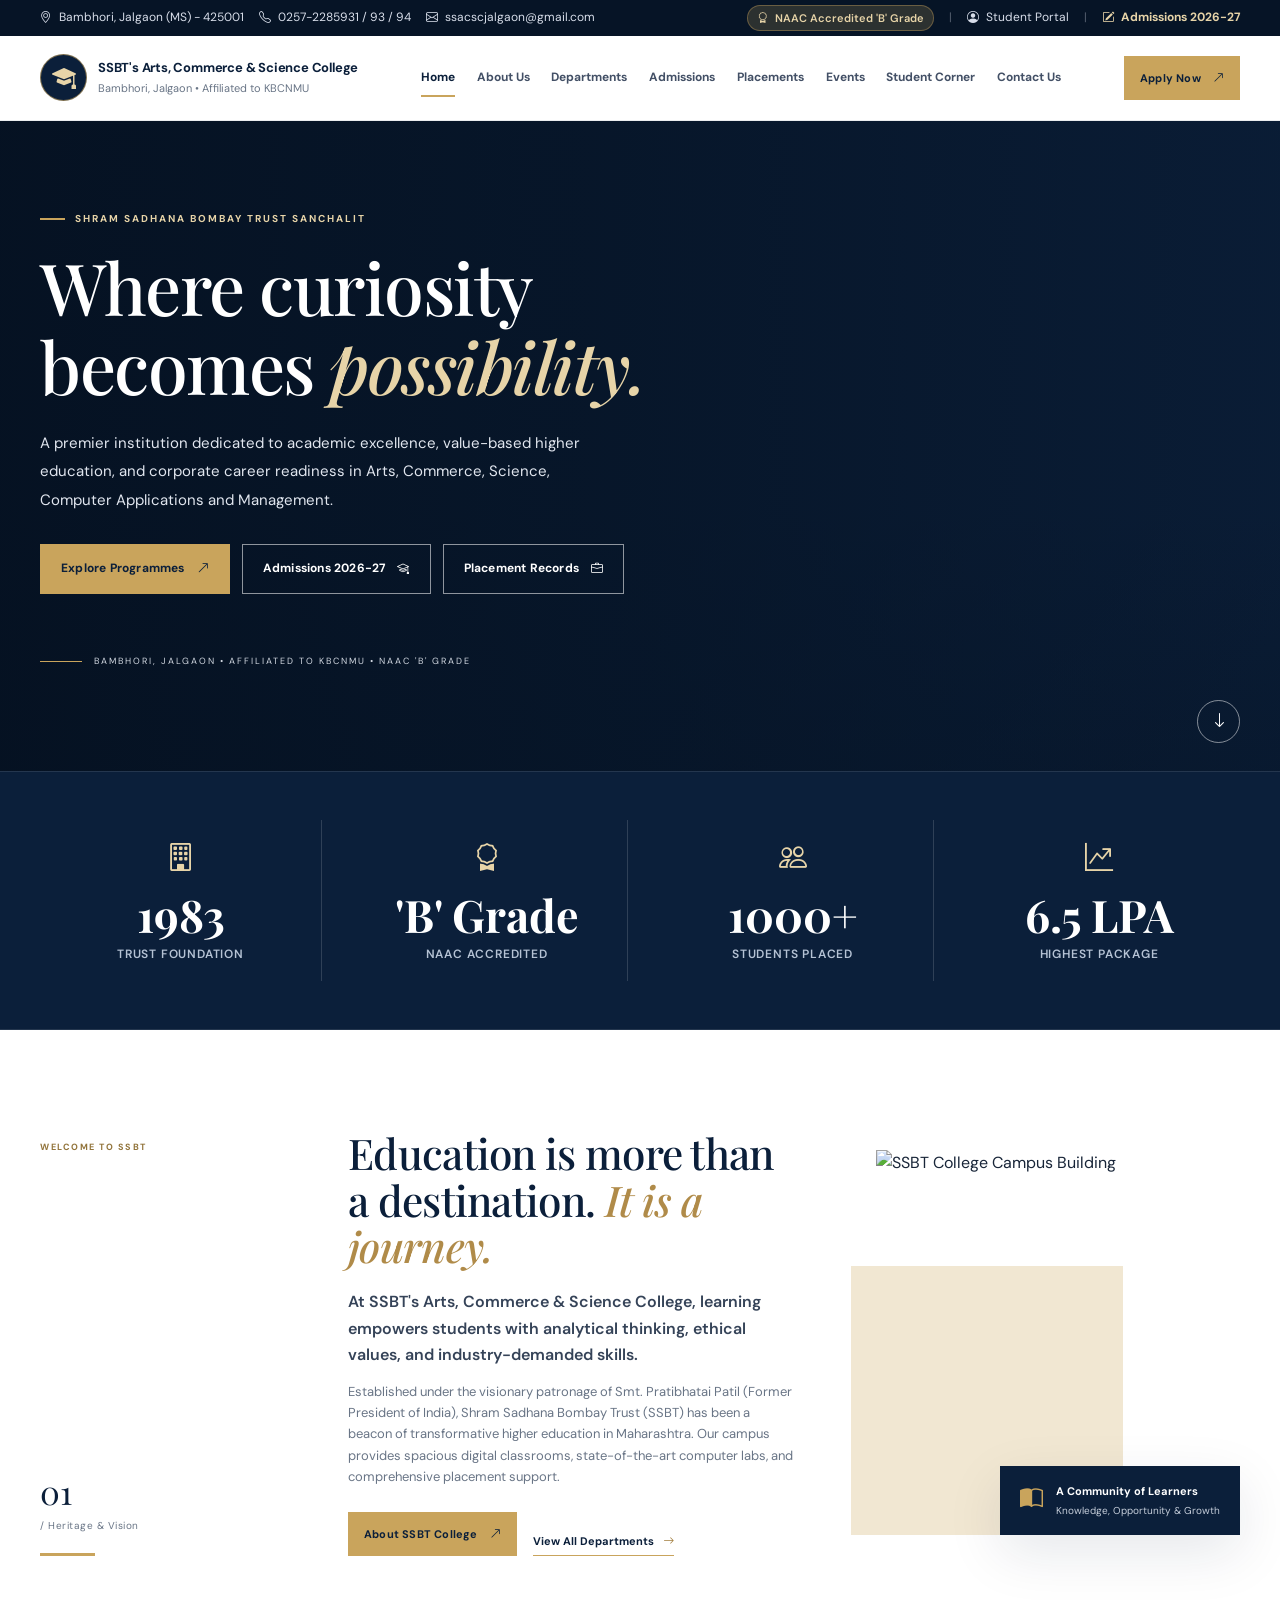
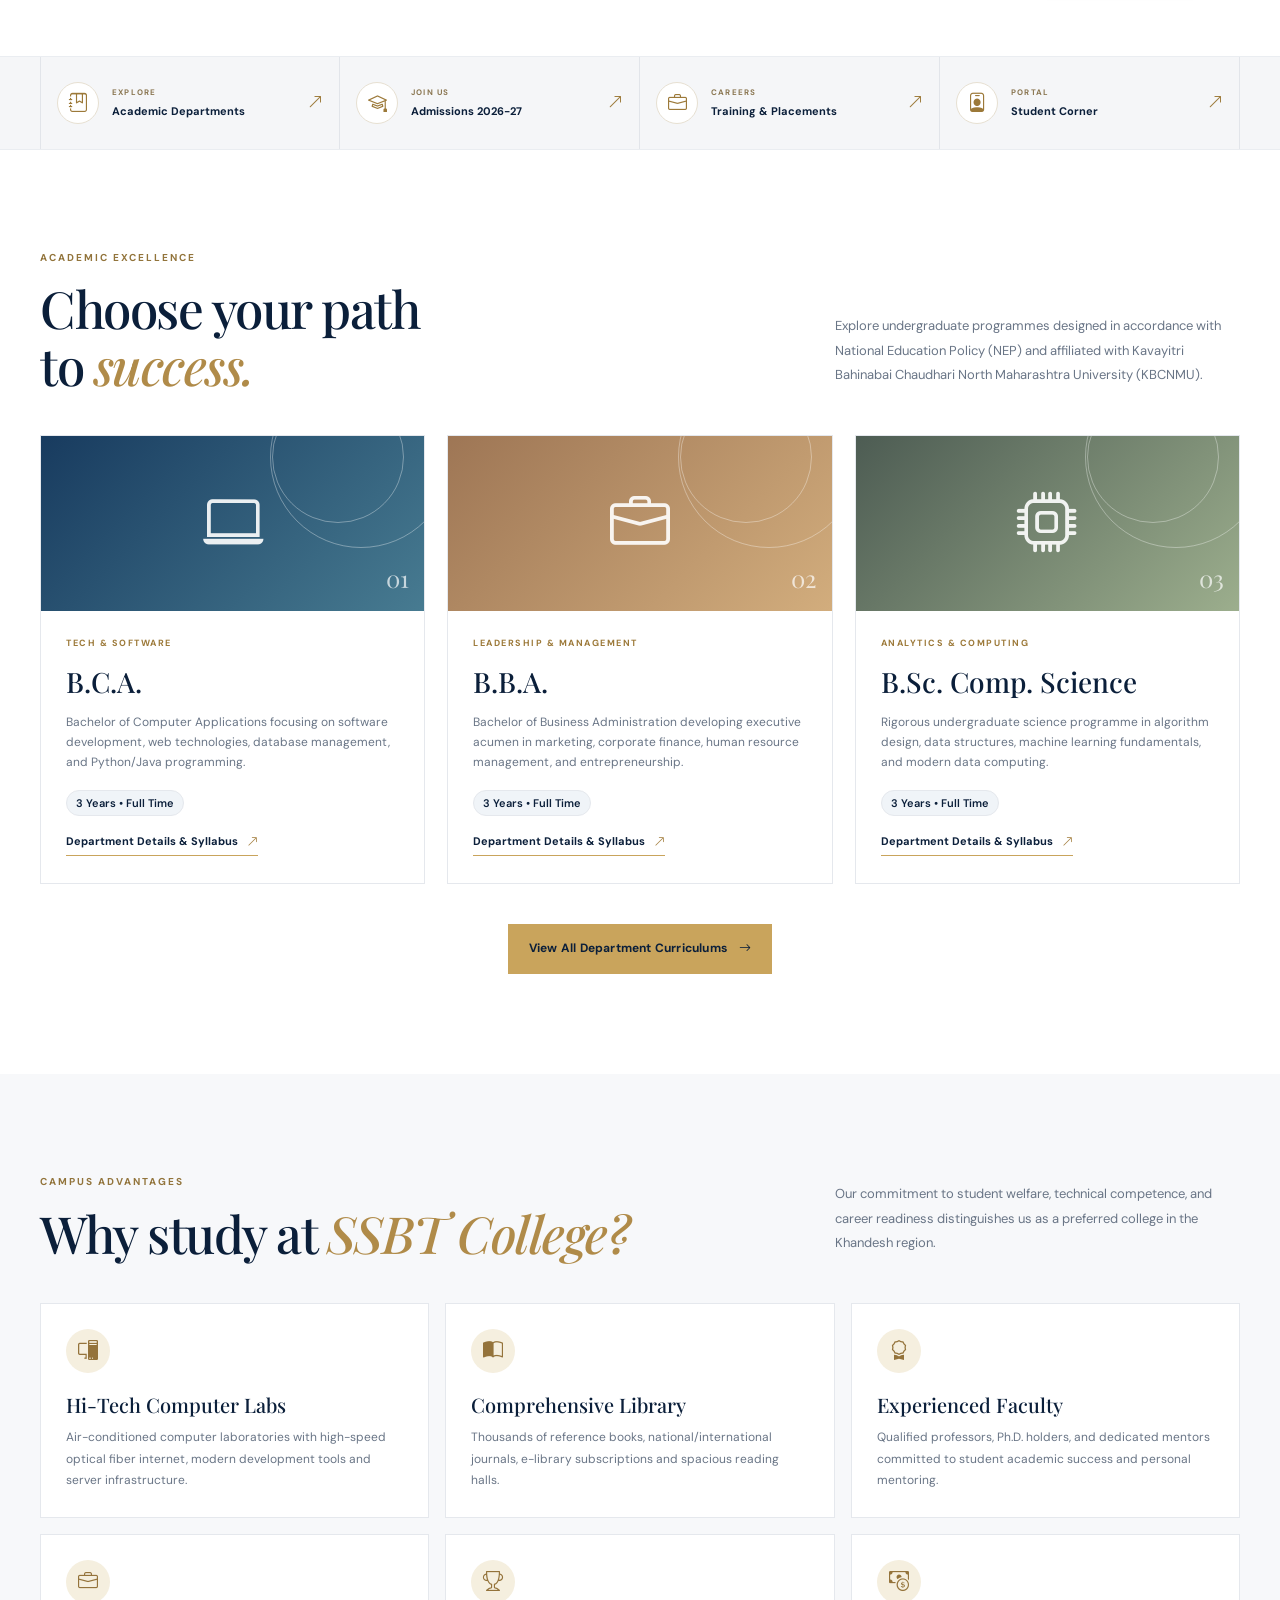
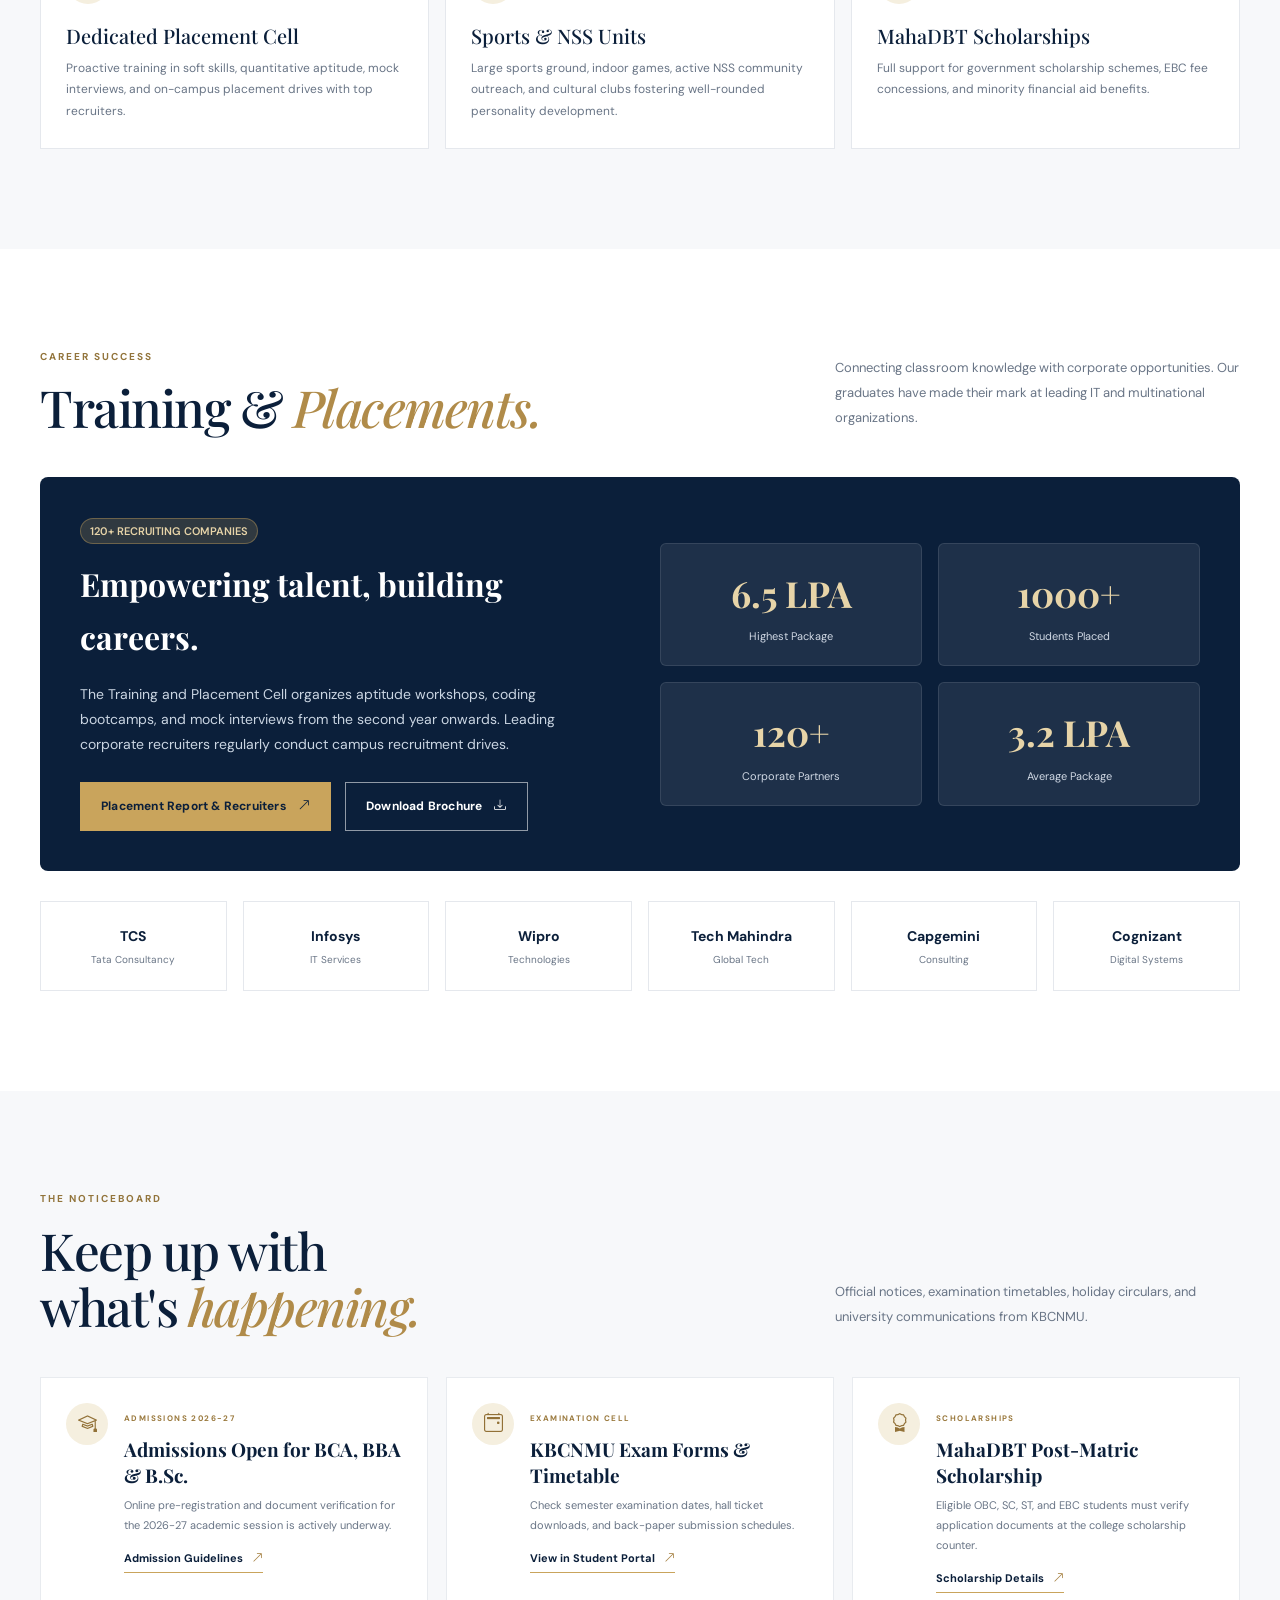
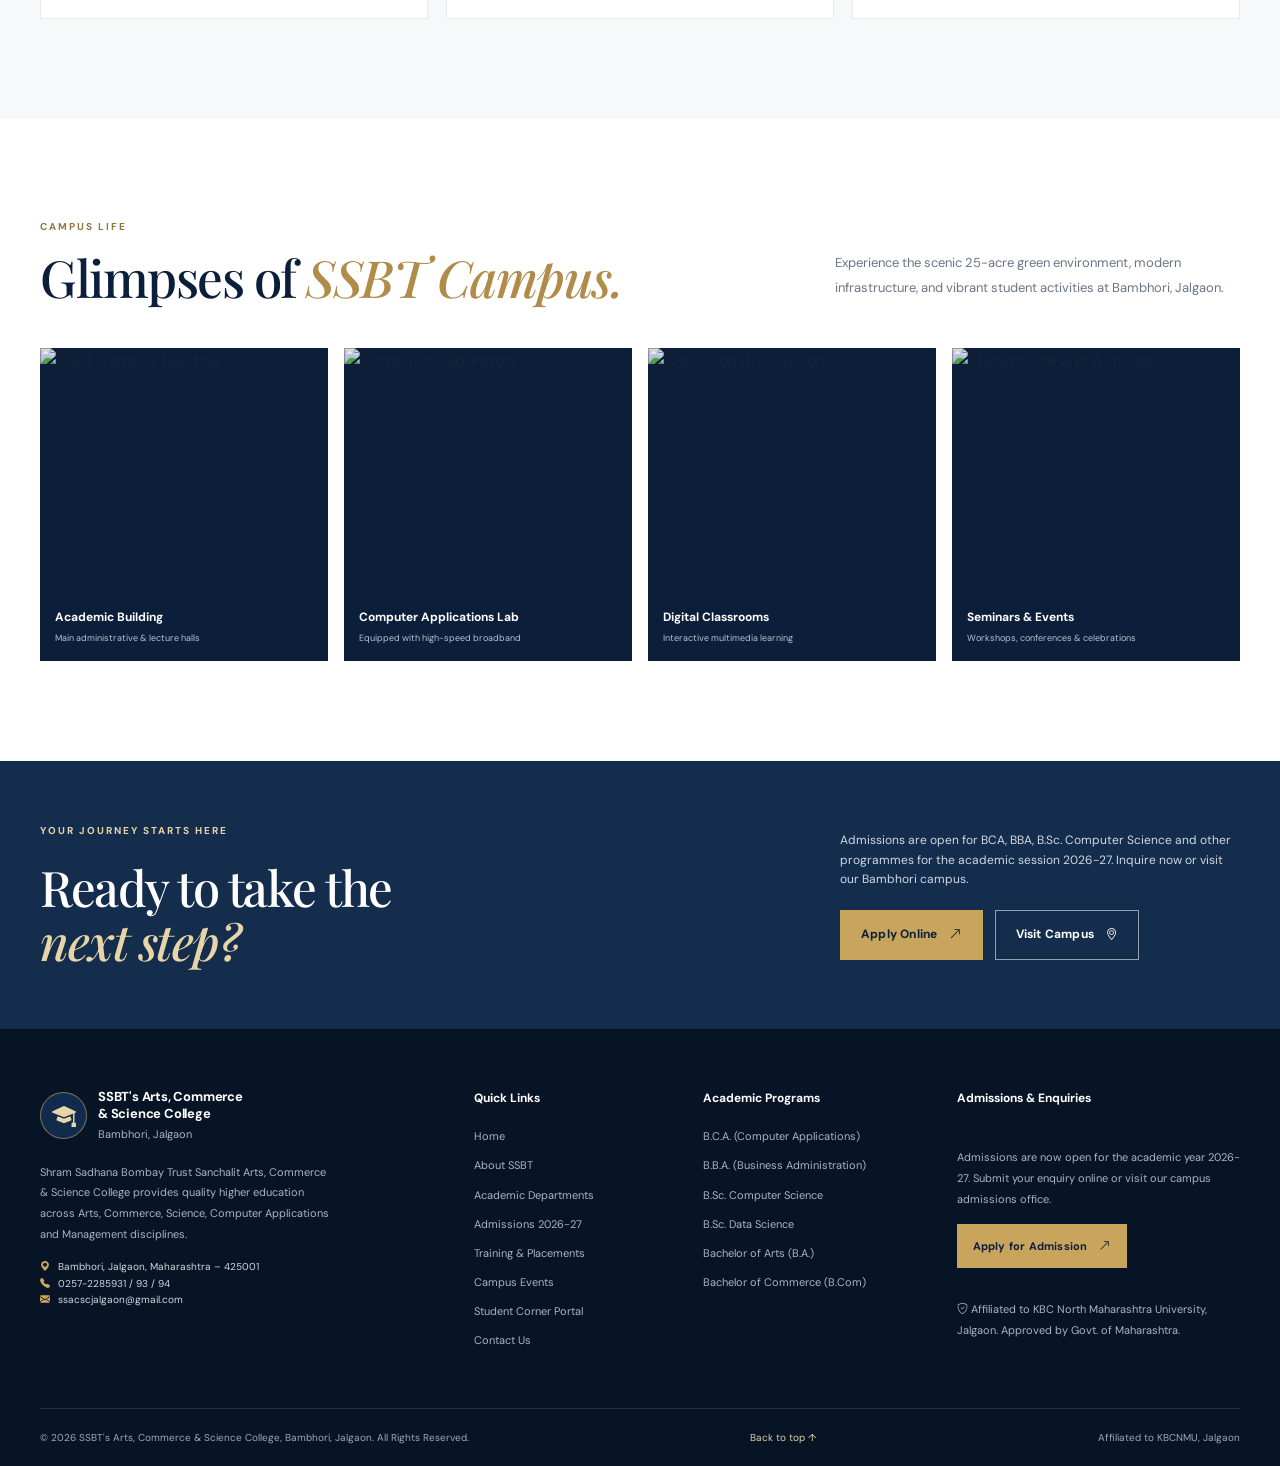
==== commit 3230e48b: "feat: make website fully responsive across mobile/tab, retheme departments page to match site identi" ====
--- a/index.html
+++ b/index.html
@@ -59,8 +59,12 @@
         <a class="nav-link" href="departments.html">Departments</a>
         <a class="nav-link" href="admission.html">Admissions</a>
         <a class="nav-link" href="placement.html">Placements</a>
+        <a class="nav-link" href="events.html">Events</a>
         <a class="nav-link" href="student-corner.html">Student Corner</a>
         <a class="nav-link" href="contact.html">Contact Us</a>
+        <div class="mobile-cta-wrapper" style="display: none;">
+          <a class="button button-gold" href="admission.html#enquiry">Apply for Admission 2026-27 <i class="bi bi-arrow-up-right"></i></a>
+        </div>
       </div>
       <a class="button button-small button-gold nav-cta" href="admission.html#enquiry">Apply Now <i class="bi bi-arrow-up-right"></i></a>
     </nav>
@@ -465,6 +469,7 @@
         <a href="departments.html">Academic Departments</a>
         <a href="admission.html">Admissions 2026-27</a>
         <a href="placement.html">Training &amp; Placements</a>
+        <a href="events.html">Campus Events</a>
         <a href="student-corner.html">Student Corner Portal</a>
         <a href="contact.html">Contact Us</a>
       </div>
--- a/css/style.css
+++ b/css/style.css
@@ -531,3 +531,1021 @@
     padding: 50px 0 45px;
   }
 }
+
+
+/* ==========================================================================
+   ADVANCED RESPONSIVE ENGINE (MOBILE & TABLET COMPATIBILITY FIXES)
+   ========================================================================== */
+
+/* Universal Touch & Viewport Safeguards */
+html, body {
+  overflow-x: hidden;
+  max-width: 100vw;
+  -webkit-text-size-adjust: 100%;
+}
+
+img, video, iframe, table {
+  max-width: 100%;
+}
+
+/* Enhanced Header & Mobile Drawer Navigation */
+.navbar {
+  position: relative;
+  min-height: 80px;
+}
+
+@media (max-width: 1024px) {
+  .menu-toggle {
+    display: inline-flex !important;
+    align-items: center;
+    justify-content: center;
+    width: 44px;
+    height: 44px;
+    padding: 0;
+    border-radius: 8px;
+    border: 1.5px solid var(--line);
+    background: #ffffff;
+    color: var(--navy);
+    font-size: 24px;
+    cursor: pointer;
+    transition: all 0.2s ease;
+    margin-left: auto;
+    z-index: 1001;
+  }
+  .menu-toggle:hover, .menu-toggle:focus-visible {
+    background: var(--paper);
+    border-color: var(--gold);
+    outline: none;
+  }
+  .nav-cta {
+    display: none !important;
+  }
+  .nav-links {
+    display: none !important;
+    position: absolute;
+    top: calc(100% + 1px);
+    left: 0;
+    right: 0;
+    background: #ffffff !important;
+    border-top: 2px solid var(--gold);
+    border-bottom: 4px solid var(--navy);
+    box-shadow: 0 25px 45px rgba(6, 20, 38, 0.22);
+    padding: 16px 20px 24px !important;
+    flex-direction: column !important;
+    gap: 6px !important;
+    z-index: 99999 !important;
+    max-height: calc(100vh - 90px);
+    overflow-y: auto;
+    -webkit-overflow-scrolling: touch;
+  }
+  .nav-links.is-open {
+    display: flex !important;
+    animation: drawerSlideDown 0.25s cubic-bezier(0.16, 1, 0.3, 1) forwards;
+  }
+  .nav-link {
+    display: flex !important;
+    align-items: center;
+    justify-content: space-between;
+    padding: 13px 16px !important;
+    border-radius: 6px;
+    font-size: 14px !important;
+    font-weight: 600 !important;
+    color: var(--ink) !important;
+    border-bottom: 1px solid #f1f3f7;
+    background: transparent;
+    transition: all 0.2s ease;
+    white-space: normal !important;
+    min-height: 44px;
+  }
+  .nav-link:after {
+    display: none !important;
+  }
+  .nav-link:hover, .nav-link.active {
+    background: #f4f7fc !important;
+    color: var(--navy) !important;
+    font-weight: 700 !important;
+    border-left: 4px solid var(--gold) !important;
+    padding-left: 14px !important;
+  }
+  .mobile-cta-wrapper {
+    display: block !important;
+    margin-top: 14px;
+    padding-top: 14px;
+    border-top: 1px dashed var(--line);
+  }
+  .mobile-cta-wrapper .button {
+    width: 100%;
+    text-align: center;
+  }
+}
+
+@keyframes drawerSlideDown {
+  from {
+    opacity: 0;
+    transform: translateY(-8px);
+  }
+  to {
+    opacity: 1;
+    transform: translateY(0);
+  }
+}
+
+/* Tablet & Mobile Brand Scaling */
+@media (max-width: 768px) {
+  .navbar {
+    min-height: 72px;
+  }
+  .brand {
+    gap: 8px;
+  }
+  .brand-logo-img {
+    height: 38px;
+    max-width: 38px;
+  }
+  .brand-copy strong {
+    font-size: 12px;
+    letter-spacing: -0.1px;
+    line-height: 1.25;
+  }
+  .brand-copy small {
+    font-size: 9.5px;
+    margin-top: 2px;
+  }
+  .utility-inner {
+    padding: 6px 0;
+    flex-direction: column;
+    align-items: center;
+    text-align: center;
+    gap: 6px;
+  }
+  .utility-left, .utility-right {
+    justify-content: center;
+    gap: 10px;
+    font-size: 11px;
+  }
+  .utility-divider {
+    display: none;
+  }
+  .section-pad {
+    padding: 60px 0;
+  }
+  .page-hero {
+    padding: 48px 0 42px;
+  }
+  .page-hero h1 {
+    font-size: clamp(28px, 6vw, 42px);
+  }
+}
+
+@media (max-width: 480px) {
+  .container {
+    width: calc(100% - 28px);
+  }
+  .brand-copy strong {
+    font-size: 11px;
+    max-width: 210px;
+    white-space: normal;
+  }
+  .brand-copy small {
+    display: none;
+  }
+  .brand-mark {
+    height: 38px;
+    width: 38px;
+    font-size: 18px;
+  }
+  .utility-left span:first-child {
+    display: none; /* Hide street address on tiny screens to avoid 4-line bar */
+  }
+  .hero {
+    min-height: 520px;
+  }
+  .hero-content {
+    padding-top: 45px;
+    padding-bottom: 60px;
+  }
+  .hero h1 {
+    font-size: clamp(32px, 8.5vw, 44px);
+  }
+  .hero-actions {
+    flex-direction: column;
+    width: 100%;
+  }
+  .hero-actions .button {
+    width: 100%;
+  }
+}
+
+/* Mobile & Tablet Form Controls (Prevent iOS Safari auto-zoom) */
+@media (max-width: 768px) {
+  input[type="text"],
+  input[type="email"],
+  input[type="tel"],
+  input[type="number"],
+  input[type="date"],
+  select,
+  textarea {
+    font-size: 16px !important;
+  }
+  .form-grid {
+    grid-template-columns: 1fr !important;
+    gap: 0 !important;
+  }
+}
+
+/* Touch-Optimized Tables */
+.table-responsive {
+  width: 100%;
+  overflow-x: auto;
+  -webkit-overflow-scrolling: touch;
+  border: 1px solid var(--line);
+  background: #ffffff;
+  border-radius: 8px;
+  position: relative;
+  box-shadow: 0 4px 14px rgba(0,0,0,0.03);
+  margin-top: 20px;
+}
+.table-responsive::-webkit-scrollbar {
+  height: 6px;
+}
+.table-responsive::-webkit-scrollbar-track {
+  background: #f1f3f7;
+}
+.table-responsive::-webkit-scrollbar-thumb {
+  background: var(--gold);
+  border-radius: 99px;
+}
+.table-scroll-hint {
+  display: none;
+  font-size: 11px;
+  color: var(--muted);
+  margin-top: 8px;
+  align-items: center;
+  gap: 5px;
+}
+@media (max-width: 768px) {
+  .table-scroll-hint {
+    display: flex;
+  }
+}
+
+/* Footer Responsive Tuning */
+@media (max-width: 992px) {
+  .footer-main {
+    grid-template-columns: 1fr 1fr !important;
+    gap: 36px 24px !important;
+  }
+  .footer-about {
+    grid-column: 1 / -1 !important;
+  }
+}
+@media (max-width: 600px) {
+  .footer-main {
+    grid-template-columns: 1fr !important;
+    gap: 28px !important;
+  }
+  .footer-bottom {
+    flex-direction: column !important;
+    align-items: center !important;
+    text-align: center !important;
+    gap: 10px !important;
+  }
+}
+
+/* ==========================================================================
+   ACADEMIC DEPARTMENTS DESIGN SYSTEM (NAVY & GOLD UNIFIED THEME)
+   ========================================================================== */
+
+/* Department Navigation Tabs */
+.dept-nav-wrapper {
+  background: #ffffff;
+  border-bottom: 1px solid var(--line);
+  position: sticky;
+  top: 86px;
+  z-index: 900;
+  box-shadow: 0 4px 16px rgba(11,31,58,0.04);
+}
+@media (max-width: 1024px) {
+  .dept-nav-wrapper {
+    top: 72px;
+  }
+}
+.dept-tabs-nav {
+  display: flex;
+  align-items: center;
+  gap: 8px;
+  overflow-x: auto;
+  padding: 12px 0;
+  -webkit-overflow-scrolling: touch;
+  scrollbar-width: none;
+}
+.dept-tabs-nav::-webkit-scrollbar {
+  display: none;
+}
+.dept-tab-btn {
+  display: inline-flex;
+  align-items: center;
+  gap: 10px;
+  padding: 11px 18px;
+  background: #f4f6fa;
+  border: 1px solid var(--line);
+  border-radius: 50px;
+  font-size: 13px;
+  font-weight: 700;
+  color: var(--navy);
+  white-space: nowrap;
+  cursor: pointer;
+  transition: all 0.25s ease;
+  flex-shrink: 0;
+}
+.dept-tab-btn i {
+  font-size: 15px;
+  color: var(--gold);
+  transition: color 0.25s;
+}
+.dept-tab-btn:hover {
+  background: #eef2f8;
+  border-color: #cbd5e1;
+  transform: translateY(-1px);
+}
+.dept-tab-btn.active {
+  background: var(--navy);
+  color: #ffffff;
+  border-color: var(--navy);
+  box-shadow: 0 4px 14px rgba(11, 31, 58, 0.2);
+}
+.dept-tab-btn.active i {
+  color: var(--gold-light);
+}
+
+/* Department Panels */
+.dept-panel {
+  display: none;
+}
+.dept-panel.active {
+  display: block;
+  animation: panelFadeIn 0.35s ease forwards;
+}
+@keyframes panelFadeIn {
+  from {
+    opacity: 0;
+    transform: translateY(12px);
+  }
+  to {
+    opacity: 1;
+    transform: translateY(0);
+  }
+}
+
+/* Department Hero Strip */
+.dept-hero-strip {
+  background: linear-gradient(135deg, var(--navy-deep) 0%, var(--navy) 100%);
+  color: #ffffff;
+  padding: 48px 0;
+  border-bottom: 3px solid var(--gold);
+  position: relative;
+}
+.dept-hero-grid {
+  display: grid;
+  grid-template-columns: 1.4fr 1fr;
+  gap: 40px;
+  align-items: center;
+}
+@media (max-width: 900px) {
+  .dept-hero-grid {
+    grid-template-columns: 1fr;
+    gap: 25px;
+  }
+}
+.dept-badge {
+  display: inline-flex;
+  align-items: center;
+  gap: 6px;
+  padding: 4px 12px;
+  border-radius: 99px;
+  background: rgba(201, 164, 92, 0.2);
+  border: 1px solid rgba(201, 164, 92, 0.4);
+  color: var(--gold-light);
+  font-size: 11px;
+  font-weight: 700;
+  letter-spacing: 1px;
+  text-transform: uppercase;
+  margin-bottom: 14px;
+}
+.dept-hero-grid h2 {
+  font-family: var(--serif);
+  font-size: clamp(30px, 3.8vw, 46px);
+  color: #ffffff;
+  line-height: 1.2;
+}
+.dept-hero-grid h2 em {
+  color: var(--gold-light);
+  font-style: italic;
+}
+.dept-hero-grid p {
+  color: #d1d9e6;
+  font-size: 14.5px;
+  line-height: 1.8;
+  margin-top: 14px;
+  max-width: 620px;
+}
+.dept-meta-pills {
+  display: flex;
+  flex-wrap: wrap;
+  gap: 12px;
+  margin-top: 20px;
+}
+.dept-meta-pill {
+  display: inline-flex;
+  align-items: center;
+  gap: 8px;
+  background: rgba(255, 255, 255, 0.08);
+  border: 1px solid rgba(255, 255, 255, 0.14);
+  padding: 7px 14px;
+  border-radius: 6px;
+  font-size: 12px;
+  color: #e2e8f0;
+}
+.dept-meta-pill strong {
+  color: #ffffff;
+}
+
+/* Department HOD / Coordinator Card */
+.dept-hod-card {
+  background: rgba(255, 255, 255, 0.05);
+  border: 1px solid rgba(201, 164, 92, 0.35);
+  border-radius: 12px;
+  padding: 24px;
+  display: flex;
+  gap: 20px;
+  align-items: center;
+}
+.dept-hod-avatar {
+  width: 74px;
+  height: 74px;
+  border-radius: 50%;
+  border: 2px solid var(--gold);
+  background: var(--navy);
+  display: grid;
+  place-items: center;
+  color: var(--gold-light);
+  font-size: 32px;
+  flex-shrink: 0;
+  box-shadow: 0 4px 12px rgba(0,0,0,0.25);
+}
+.dept-hod-info h4 {
+  font-size: 16px;
+  font-weight: 700;
+  color: #ffffff;
+  margin-bottom: 2px;
+}
+.dept-hod-info span.hod-title {
+  display: block;
+  font-size: 12px;
+  font-weight: 700;
+  color: var(--gold-light);
+  margin-bottom: 6px;
+}
+.dept-hod-info p {
+  font-size: 11.5px;
+  color: #c4d0e0;
+  line-height: 1.6;
+  margin: 0;
+}
+@media (max-width: 500px) {
+  .dept-hod-card {
+    flex-direction: column;
+    text-align: center;
+  }
+}
+
+/* Quick Department Metric Strip */
+.dept-stats-strip {
+  background: #ffffff;
+  border-bottom: 1px solid var(--line);
+  padding: 24px 0;
+}
+.dept-stats-grid {
+  display: grid;
+  grid-template-columns: repeat(4, 1fr);
+  gap: 20px;
+  text-align: center;
+}
+@media (max-width: 900px) {
+  .dept-stats-grid {
+    grid-template-columns: repeat(2, 1fr);
+    gap: 18px;
+  }
+}
+@media (max-width: 480px) {
+  .dept-stats-grid {
+    grid-template-columns: 1fr;
+    gap: 12px;
+  }
+}
+.dept-stat-box {
+  padding: 14px;
+  border-radius: 8px;
+  background: var(--paper);
+  border: 1px solid var(--line);
+}
+.dept-stat-box strong {
+  display: block;
+  font-size: 28px;
+  font-weight: 700;
+  color: var(--navy);
+  line-height: 1.1;
+  font-family: var(--serif);
+}
+.dept-stat-box span {
+  font-size: 11.5px;
+  font-weight: 600;
+  color: var(--muted);
+  text-transform: uppercase;
+  letter-spacing: 0.5px;
+  margin-top: 4px;
+  display: block;
+}
+
+/* Section Sub-Headings */
+.sub-heading-wrap {
+  margin-bottom: 28px;
+}
+.sub-heading-wrap h3 {
+  font-family: var(--serif);
+  font-size: 26px;
+  color: var(--navy);
+  font-weight: 600;
+  display: flex;
+  align-items: center;
+  gap: 10px;
+}
+.sub-heading-wrap h3 i {
+  color: var(--gold);
+}
+.sub-heading-wrap p {
+  font-size: 13.5px;
+  color: var(--muted);
+  margin-top: 4px;
+}
+
+/* Laboratories Showcase Grid */
+.labs-grid {
+  display: grid;
+  grid-template-columns: repeat(3, 1fr);
+  gap: 22px;
+}
+@media (max-width: 1024px) {
+  .labs-grid {
+    grid-template-columns: repeat(2, 1fr);
+  }
+}
+@media (max-width: 650px) {
+  .labs-grid {
+    grid-template-columns: 1fr;
+  }
+}
+.lab-card {
+  background: #ffffff;
+  border: 1px solid var(--line);
+  border-radius: 10px;
+  overflow: hidden;
+  box-shadow: 0 4px 18px rgba(11,31,58,0.04);
+  transition: transform 0.25s ease, box-shadow 0.25s ease;
+  display: flex;
+  flex-direction: column;
+}
+.lab-card:hover {
+  transform: translateY(-4px);
+  box-shadow: 0 12px 28px rgba(11,31,58,0.08);
+}
+.lab-card-img {
+  width: 100%;
+  height: 180px;
+  object-fit: cover;
+  background: var(--navy);
+}
+.lab-card-body {
+  padding: 20px;
+  display: flex;
+  flex-direction: column;
+  flex: 1;
+}
+.lab-card-body h4 {
+  font-size: 16px;
+  color: var(--navy);
+  font-weight: 700;
+  margin-bottom: 8px;
+}
+.lab-card-body p {
+  font-size: 12px;
+  color: var(--muted);
+  line-height: 1.7;
+  flex: 1;
+}
+.lab-card-footer {
+  margin-top: 14px;
+  padding-top: 12px;
+  border-top: 1px solid var(--line);
+  display: flex;
+  justify-content: space-between;
+  align-items: center;
+  font-size: 11px;
+  color: #55657e;
+}
+.lab-card-footer strong {
+  color: var(--navy);
+}
+
+/* Faculty Directory Cards */
+.faculty-dir-grid {
+  display: grid;
+  grid-template-columns: repeat(4, 1fr);
+  gap: 20px;
+}
+@media (max-width: 1150px) {
+  .faculty-dir-grid {
+    grid-template-columns: repeat(3, 1fr);
+  }
+}
+@media (max-width: 850px) {
+  .faculty-dir-grid {
+    grid-template-columns: repeat(2, 1fr);
+  }
+}
+@media (max-width: 550px) {
+  .faculty-dir-grid {
+    grid-template-columns: 1fr;
+  }
+}
+.faculty-dir-card {
+  background: #ffffff;
+  border: 1px solid var(--line);
+  border-radius: 10px;
+  padding: 24px 20px;
+  text-align: center;
+  box-shadow: 0 4px 16px rgba(11,31,58,0.04);
+  transition: all 0.25s ease;
+  display: flex;
+  flex-direction: column;
+  align-items: center;
+}
+.faculty-dir-card:hover {
+  transform: translateY(-4px);
+  border-color: var(--gold);
+  box-shadow: 0 10px 24px rgba(11,31,58,0.08);
+}
+.faculty-dir-avatar {
+  width: 70px;
+  height: 70px;
+  border-radius: 50%;
+  background: #f0f4f9;
+  border: 2px solid var(--gold);
+  color: var(--navy);
+  display: grid;
+  place-items: center;
+  font-size: 26px;
+  font-weight: 700;
+  margin-bottom: 14px;
+}
+.faculty-dir-card h4 {
+  font-size: 15px;
+  font-weight: 700;
+  color: var(--navy);
+  margin-bottom: 2px;
+}
+.faculty-dir-card .f-desig {
+  font-size: 11.5px;
+  font-weight: 700;
+  color: #937134;
+  margin-bottom: 6px;
+}
+.faculty-dir-card .f-qual {
+  font-size: 11px;
+  color: var(--muted);
+  margin-bottom: 8px;
+}
+.faculty-dir-card .f-area {
+  font-size: 11px;
+  color: #4b5563;
+  background: #f8fafc;
+  padding: 6px 10px;
+  border-radius: 6px;
+  margin-bottom: 12px;
+  width: 100%;
+}
+.faculty-dir-card .f-email {
+  font-size: 11px;
+  color: var(--navy);
+  text-decoration: underline;
+  margin-top: auto;
+  word-break: break-all;
+}
+
+/* ==========================================================================
+   CAMPUS EVENTS DESIGN SYSTEM (UNIFIED THEME)
+   ========================================================================== */
+
+/* Featured Event Banner */
+.featured-event-card {
+  background: linear-gradient(135deg, var(--navy-deep) 0%, var(--navy) 100%);
+  border: 2px solid var(--gold);
+  border-radius: 14px;
+  color: #ffffff;
+  padding: 40px;
+  box-shadow: 0 16px 45px rgba(6, 20, 38, 0.15);
+  margin-bottom: 45px;
+  display: grid;
+  grid-template-columns: 1.3fr 1fr;
+  gap: 35px;
+  align-items: center;
+}
+@media (max-width: 900px) {
+  .featured-event-card {
+    grid-template-columns: 1fr;
+    padding: 26px 20px;
+    gap: 24px;
+  }
+}
+.featured-tag {
+  display: inline-flex;
+  align-items: center;
+  gap: 6px;
+  background: var(--gold);
+  color: var(--navy);
+  padding: 4px 12px;
+  border-radius: 4px;
+  font-size: 11px;
+  font-weight: 800;
+  letter-spacing: 1px;
+  text-transform: uppercase;
+  margin-bottom: 14px;
+}
+.featured-event-card h2 {
+  font-family: var(--serif);
+  font-size: clamp(26px, 3.2vw, 38px);
+  color: #ffffff;
+  line-height: 1.25;
+}
+.featured-event-card h2 em {
+  color: var(--gold-light);
+  font-style: italic;
+}
+.featured-event-card p {
+  color: #dbe3ed;
+  font-size: 13.5px;
+  line-height: 1.8;
+  margin-top: 12px;
+}
+.featured-details-list {
+  display: flex;
+  flex-direction: column;
+  gap: 10px;
+  margin: 20px 0;
+}
+.featured-detail-item {
+  display: flex;
+  align-items: center;
+  gap: 12px;
+  font-size: 13px;
+  color: #f1f5f9;
+}
+.featured-detail-item i {
+  color: var(--gold-light);
+  font-size: 16px;
+  width: 20px;
+  text-align: center;
+}
+
+/* Event Filter Pills */
+.event-filters {
+  display: flex;
+  flex-wrap: wrap;
+  gap: 10px;
+  margin-bottom: 35px;
+  justify-content: center;
+}
+.event-filter-btn {
+  padding: 9px 18px;
+  border-radius: 50px;
+  background: #ffffff;
+  border: 1px solid var(--line);
+  font-size: 12.5px;
+  font-weight: 700;
+  color: var(--navy);
+  cursor: pointer;
+  transition: all 0.2s ease;
+}
+.event-filter-btn:hover {
+  background: var(--paper);
+  border-color: #cbd5e1;
+}
+.event-filter-btn.active {
+  background: var(--navy);
+  color: #ffffff;
+  border-color: var(--navy);
+  box-shadow: 0 4px 12px rgba(11, 31, 58, 0.15);
+}
+
+/* Events Grid */
+.events-grid-main {
+  display: grid;
+  grid-template-columns: repeat(3, 1fr);
+  gap: 26px;
+}
+@media (max-width: 1050px) {
+  .events-grid-main {
+    grid-template-columns: repeat(2, 1fr);
+  }
+}
+@media (max-width: 680px) {
+  .events-grid-main {
+    grid-template-columns: 1fr;
+  }
+}
+.event-card {
+  background: #ffffff;
+  border: 1px solid var(--line);
+  border-radius: 12px;
+  overflow: hidden;
+  box-shadow: 0 4px 20px rgba(11, 31, 58, 0.04);
+  transition: all 0.25s ease;
+  display: flex;
+  flex-direction: column;
+  position: relative;
+}
+.event-card:hover {
+  transform: translateY(-5px);
+  box-shadow: 0 14px 30px rgba(11, 31, 58, 0.1);
+  border-color: rgba(201, 164, 92, 0.5);
+}
+.event-card-media {
+  position: relative;
+  height: 190px;
+  overflow: hidden;
+  background: var(--navy);
+}
+.event-card-img {
+  width: 100%;
+  height: 100%;
+  object-fit: cover;
+  transition: transform 0.4s ease;
+}
+.event-card:hover .event-card-img {
+  transform: scale(1.06);
+}
+.event-date-ribbon {
+  position: absolute;
+  top: 14px;
+  left: 14px;
+  background: var(--navy);
+  border: 1.5px solid var(--gold);
+  border-radius: 8px;
+  color: #ffffff;
+  text-align: center;
+  padding: 6px 10px;
+  min-width: 52px;
+  box-shadow: 0 4px 12px rgba(0,0,0,0.3);
+}
+.event-date-ribbon .date-day {
+  display: block;
+  font-size: 20px;
+  font-weight: 800;
+  line-height: 1;
+  color: var(--gold-light);
+}
+.event-date-ribbon .date-month {
+  display: block;
+  font-size: 9px;
+  font-weight: 800;
+  text-transform: uppercase;
+  letter-spacing: 1px;
+  margin-top: 2px;
+}
+.event-cat-badge {
+  position: absolute;
+  top: 14px;
+  right: 14px;
+  background: rgba(255, 255, 255, 0.95);
+  backdrop-filter: blur(4px);
+  color: var(--navy);
+  font-size: 11px;
+  font-weight: 700;
+  padding: 4px 10px;
+  border-radius: 99px;
+  box-shadow: 0 2px 8px rgba(0,0,0,0.12);
+}
+.event-card-body {
+  padding: 22px;
+  display: flex;
+  flex-direction: column;
+  flex: 1;
+}
+.event-card-body h3 {
+  font-family: var(--serif);
+  font-size: 20px;
+  color: var(--navy);
+  font-weight: 600;
+  line-height: 1.35;
+  margin-bottom: 8px;
+}
+.event-card-body p {
+  font-size: 12.5px;
+  color: var(--muted);
+  line-height: 1.7;
+  flex: 1;
+}
+.event-meta-list {
+  display: flex;
+  flex-direction: column;
+  gap: 7px;
+  margin: 16px 0;
+  padding: 12px 0;
+  border-top: 1px solid var(--line);
+  border-bottom: 1px solid var(--line);
+  font-size: 12px;
+  color: #4b5563;
+}
+.event-meta-list span {
+  display: inline-flex;
+  align-items: center;
+  gap: 8px;
+}
+.event-meta-list span i {
+  color: var(--gold);
+  width: 16px;
+  text-align: center;
+}
+.event-card-footer {
+  display: flex;
+  gap: 10px;
+  align-items: center;
+}
+.event-card-footer .button {
+  flex: 1;
+}
+
+/* Event Registration & Enquiry Modal */
+.custom-modal-overlay {
+  display: none;
+  position: fixed;
+  inset: 0;
+  background: rgba(6, 20, 38, 0.7);
+  backdrop-filter: blur(6px);
+  z-index: 999999;
+  place-items: center;
+  padding: 20px;
+}
+.custom-modal-overlay.is-active {
+  display: grid;
+}
+.custom-modal-box {
+  background: #ffffff;
+  border-radius: 12px;
+  width: 100%;
+  max-width: 560px;
+  border-top: 4px solid var(--gold);
+  box-shadow: 0 25px 60px rgba(0, 0, 0, 0.3);
+  overflow: hidden;
+  animation: modalPop 0.25s cubic-bezier(0.16, 1, 0.3, 1) forwards;
+}
+@keyframes modalPop {
+  from {
+    opacity: 0;
+    transform: scale(0.95);
+  }
+  to {
+    opacity: 1;
+    transform: scale(1);
+  }
+}
+.modal-header-wrap {
+  padding: 22px 26px;
+  background: var(--paper);
+  border-bottom: 1px solid var(--line);
+  display: flex;
+  justify-content: space-between;
+  align-items: center;
+}
+.modal-header-wrap h3 {
+  font-family: var(--serif);
+  font-size: 22px;
+  color: var(--navy);
+  font-weight: 600;
+  margin: 0;
+}
+.modal-close-btn {
+  background: transparent;
+  border: 0;
+  font-size: 22px;
+  color: var(--muted);
+  cursor: pointer;
+  padding: 4px;
+  border-radius: 4px;
+}
+.modal-close-btn:hover {
+  color: var(--navy);
+}
+.modal-body-wrap {
+  padding: 24px 26px;
+}
